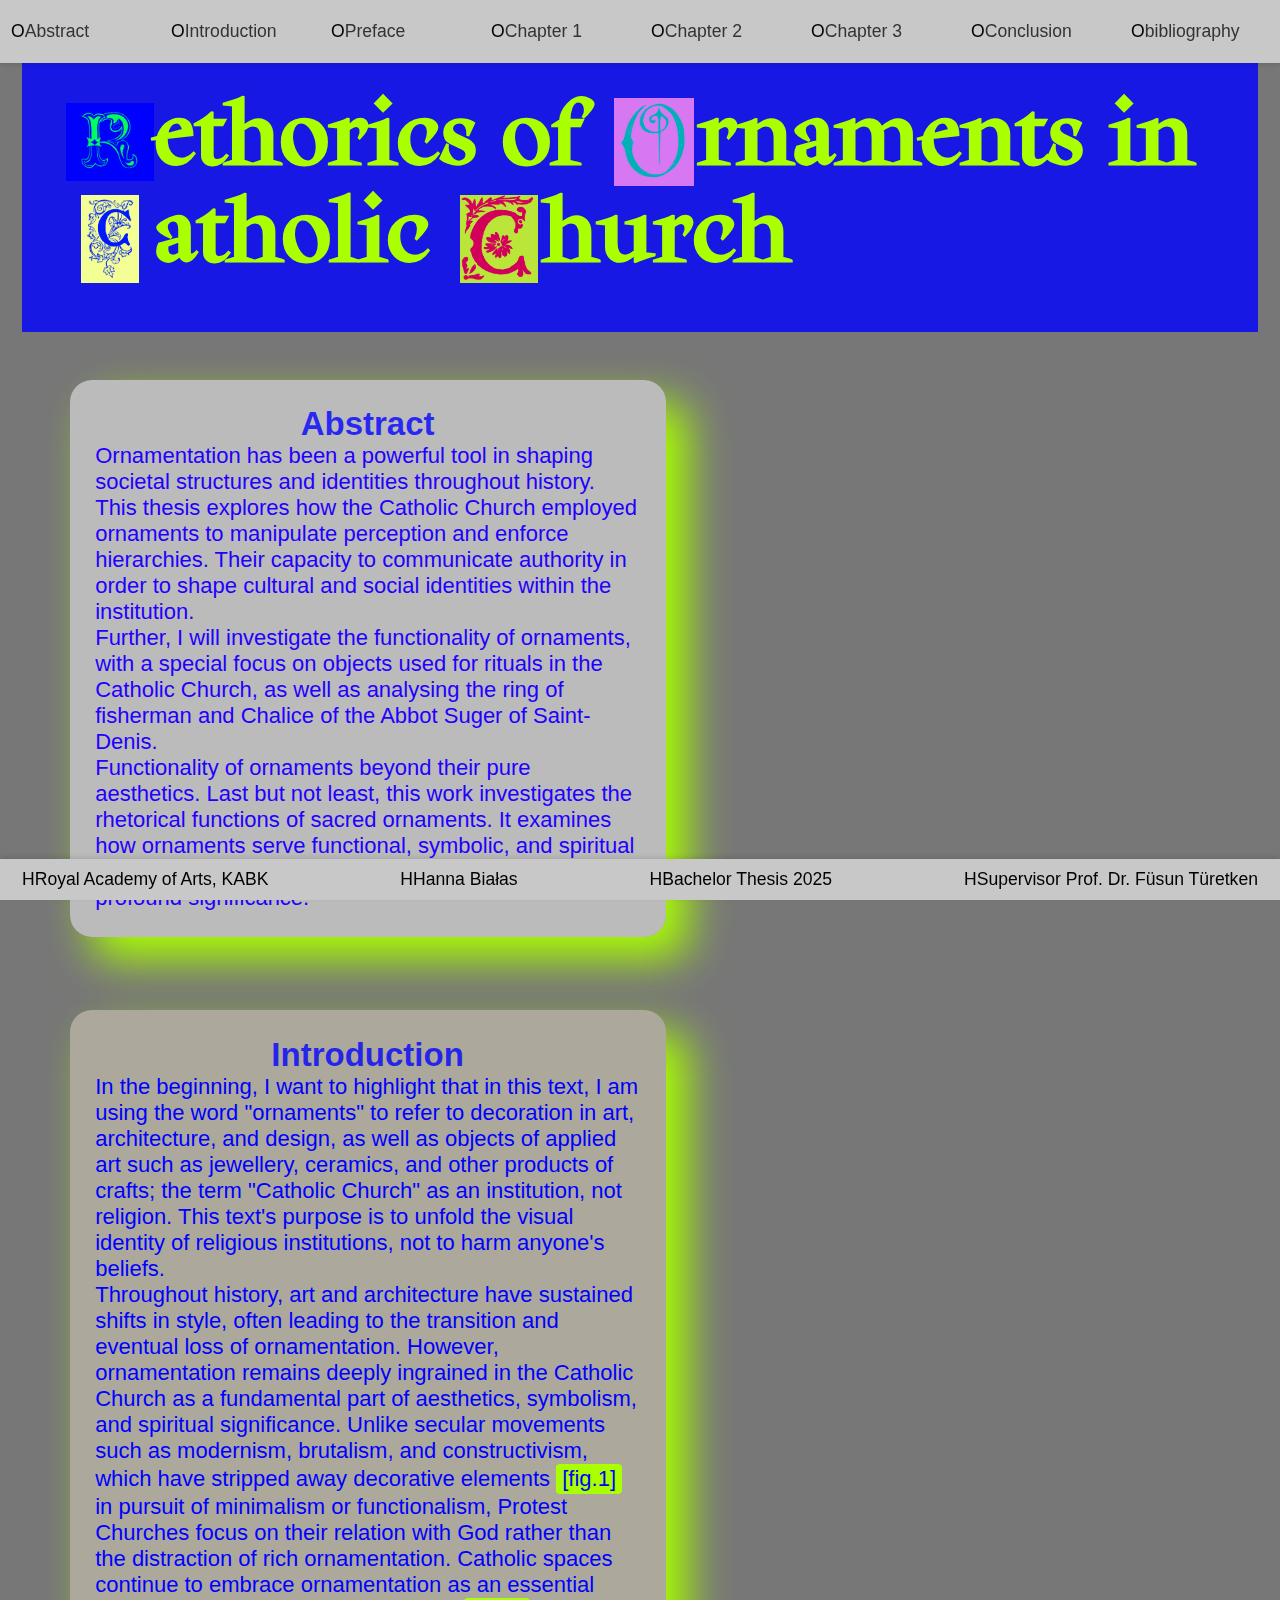
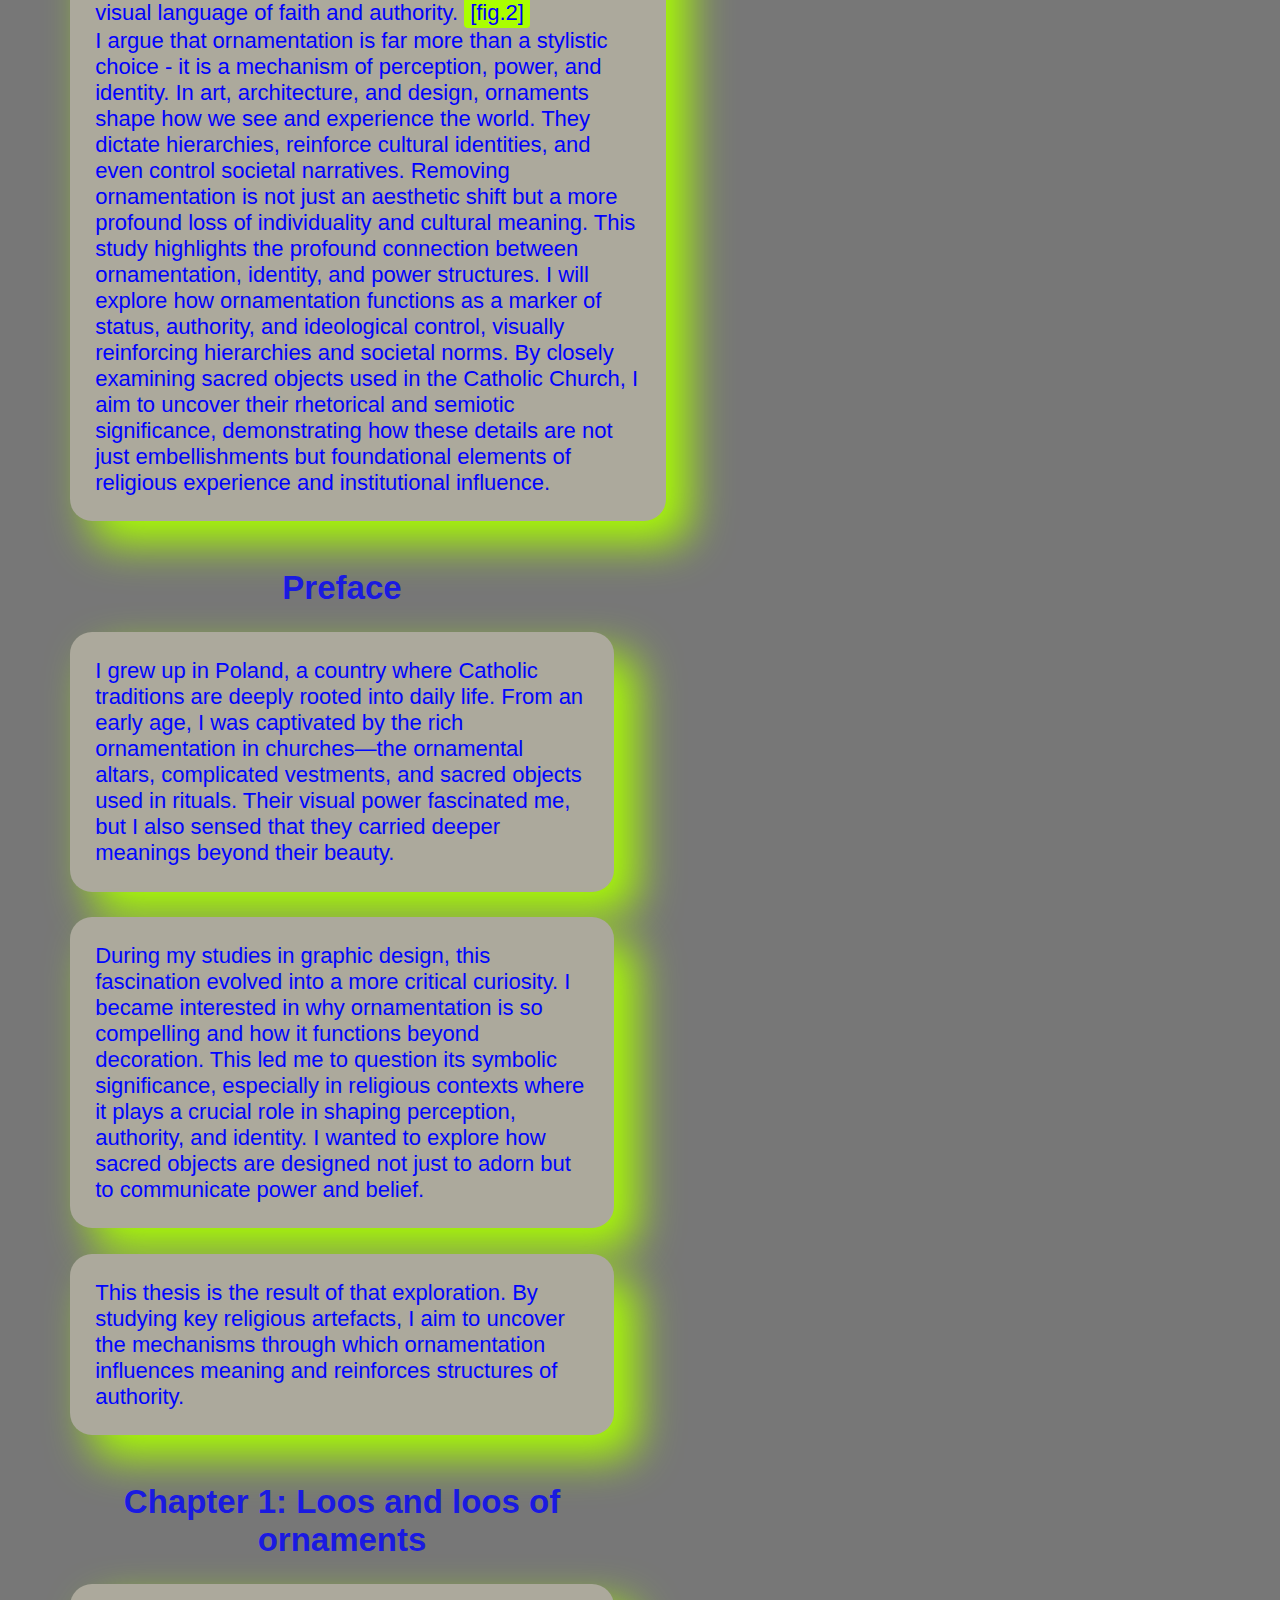
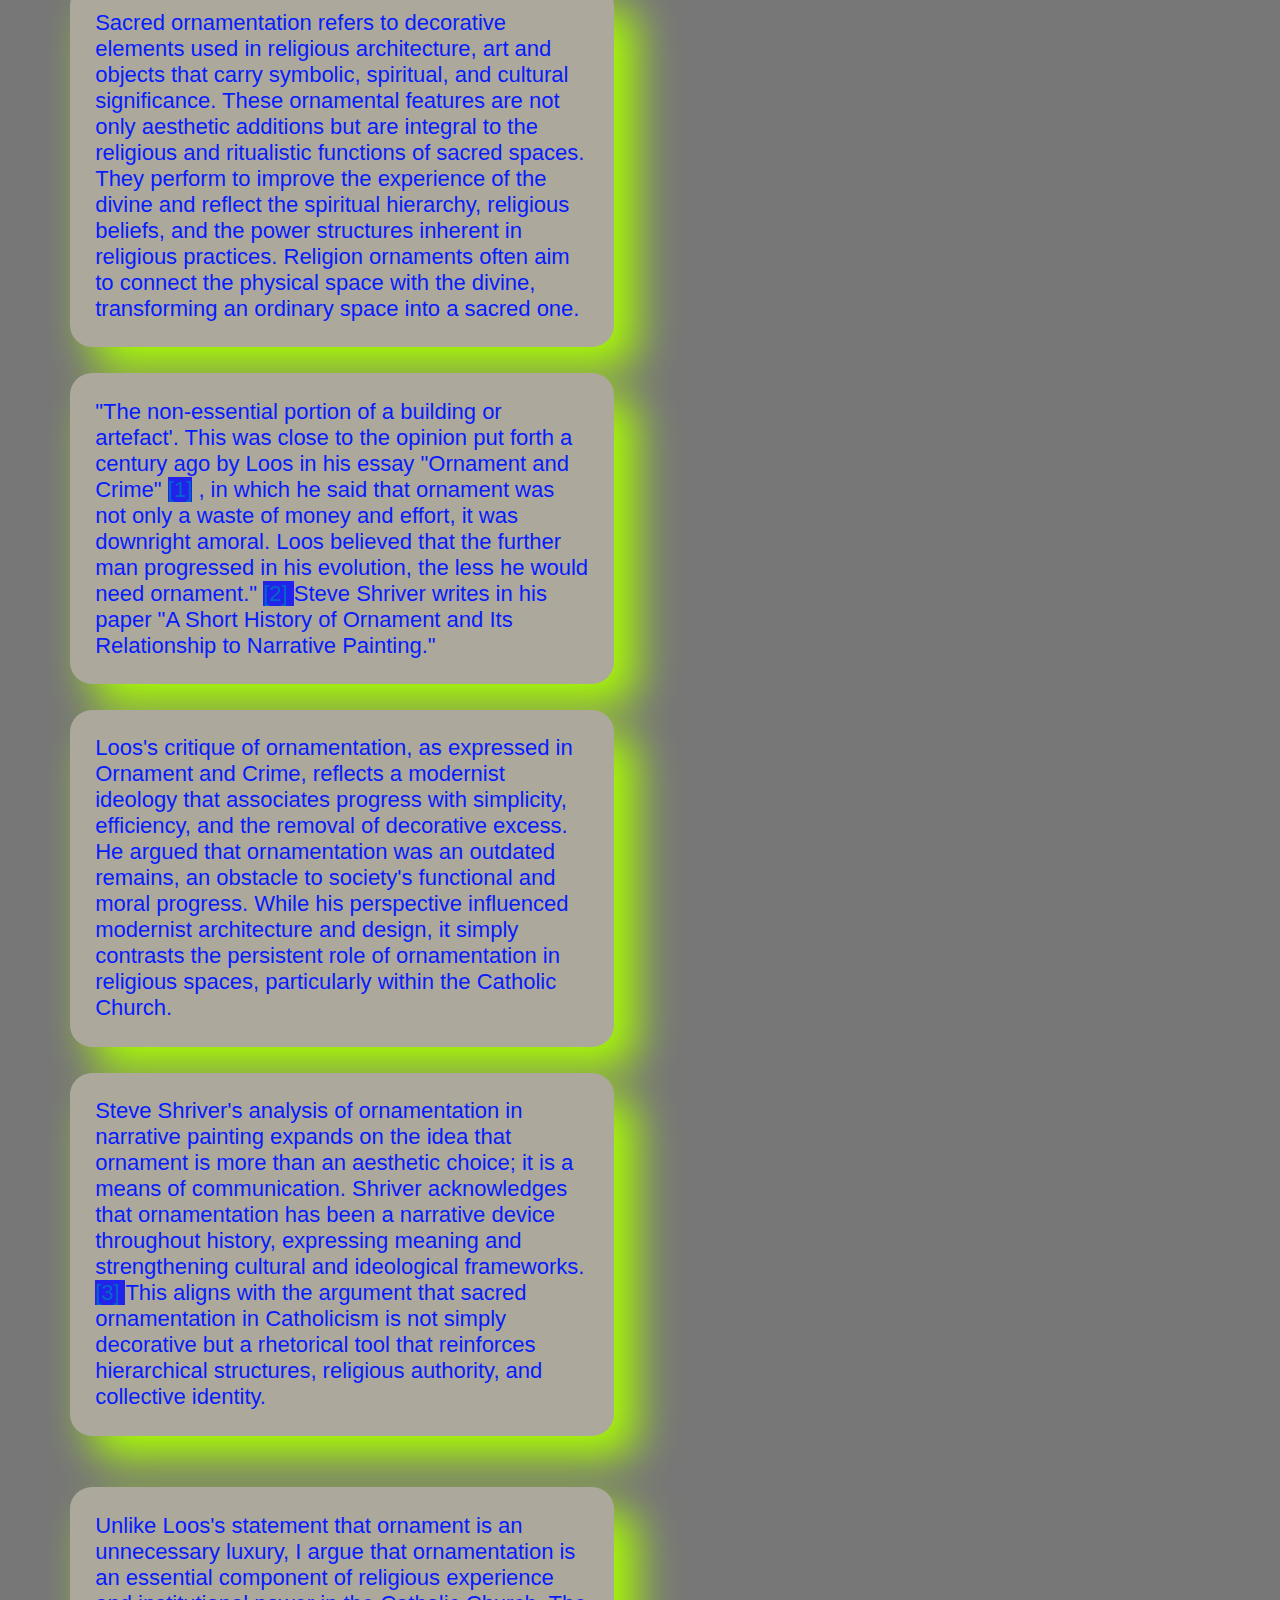
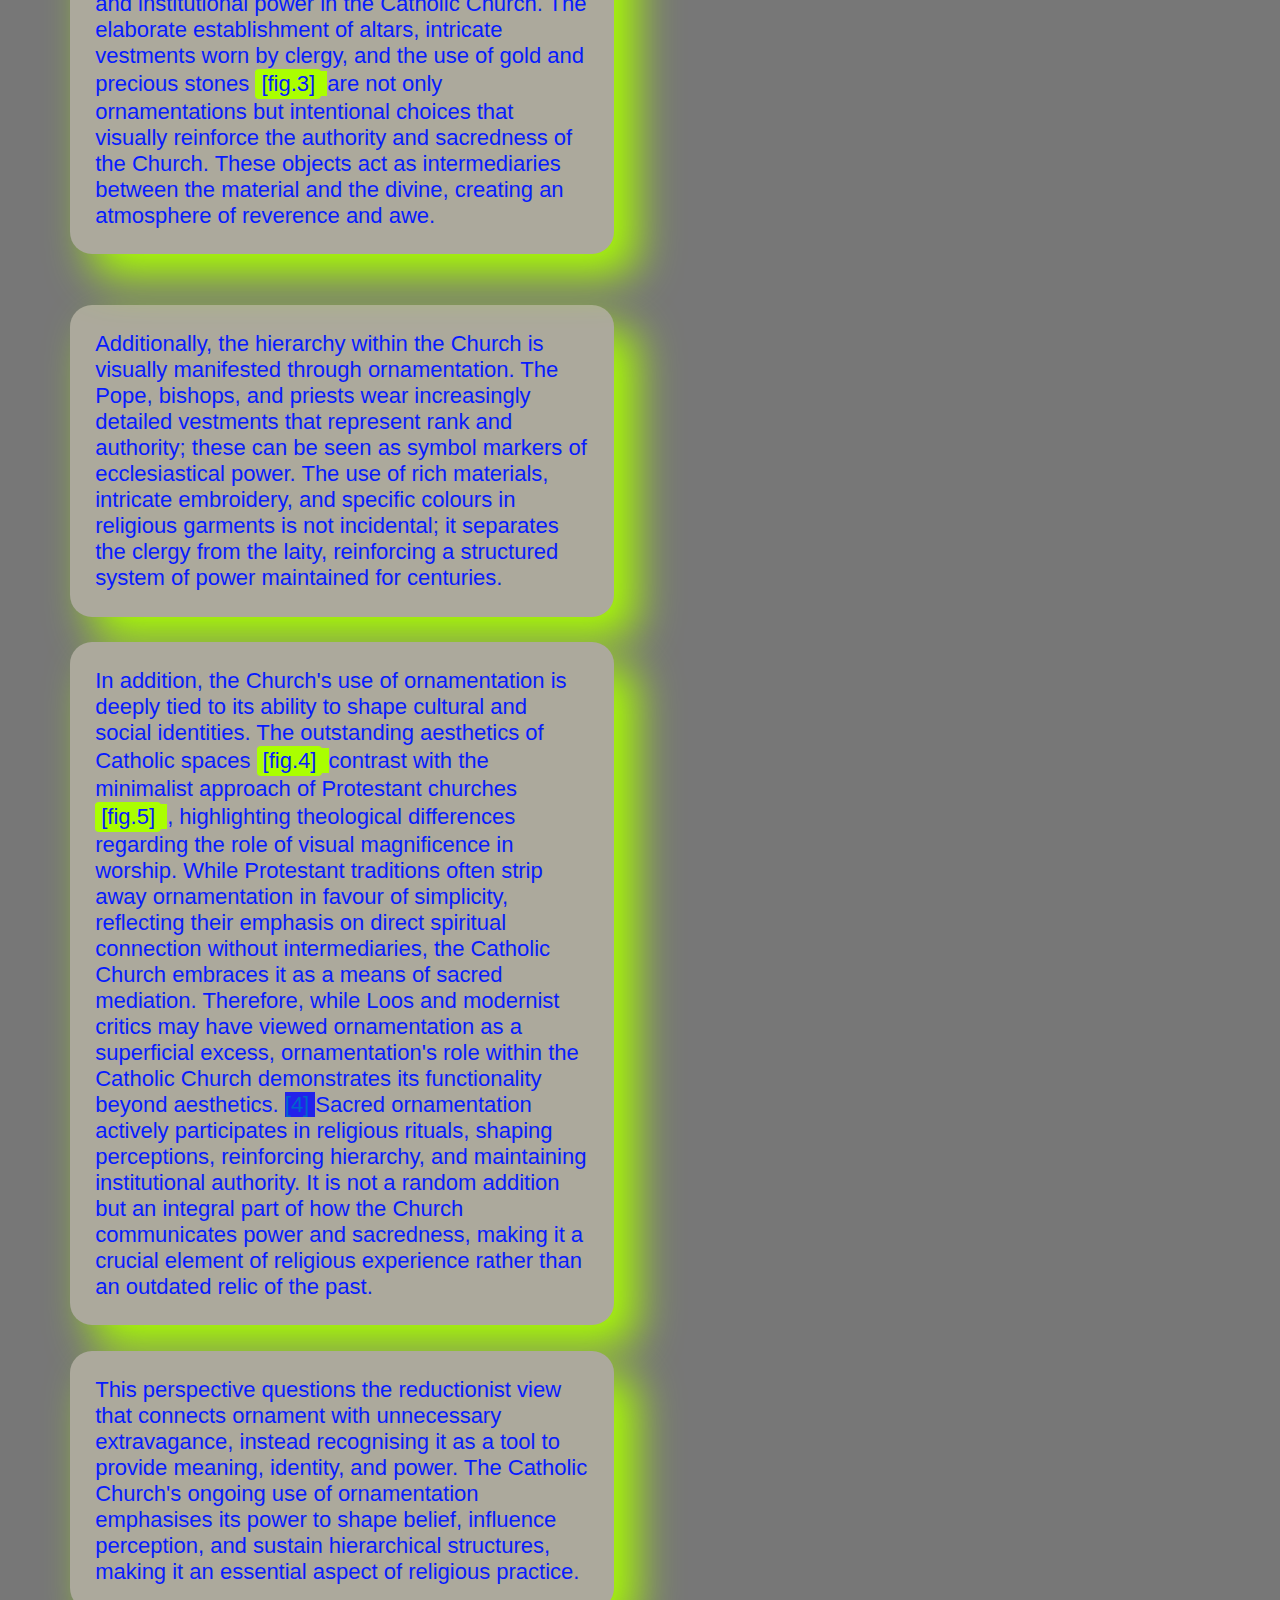
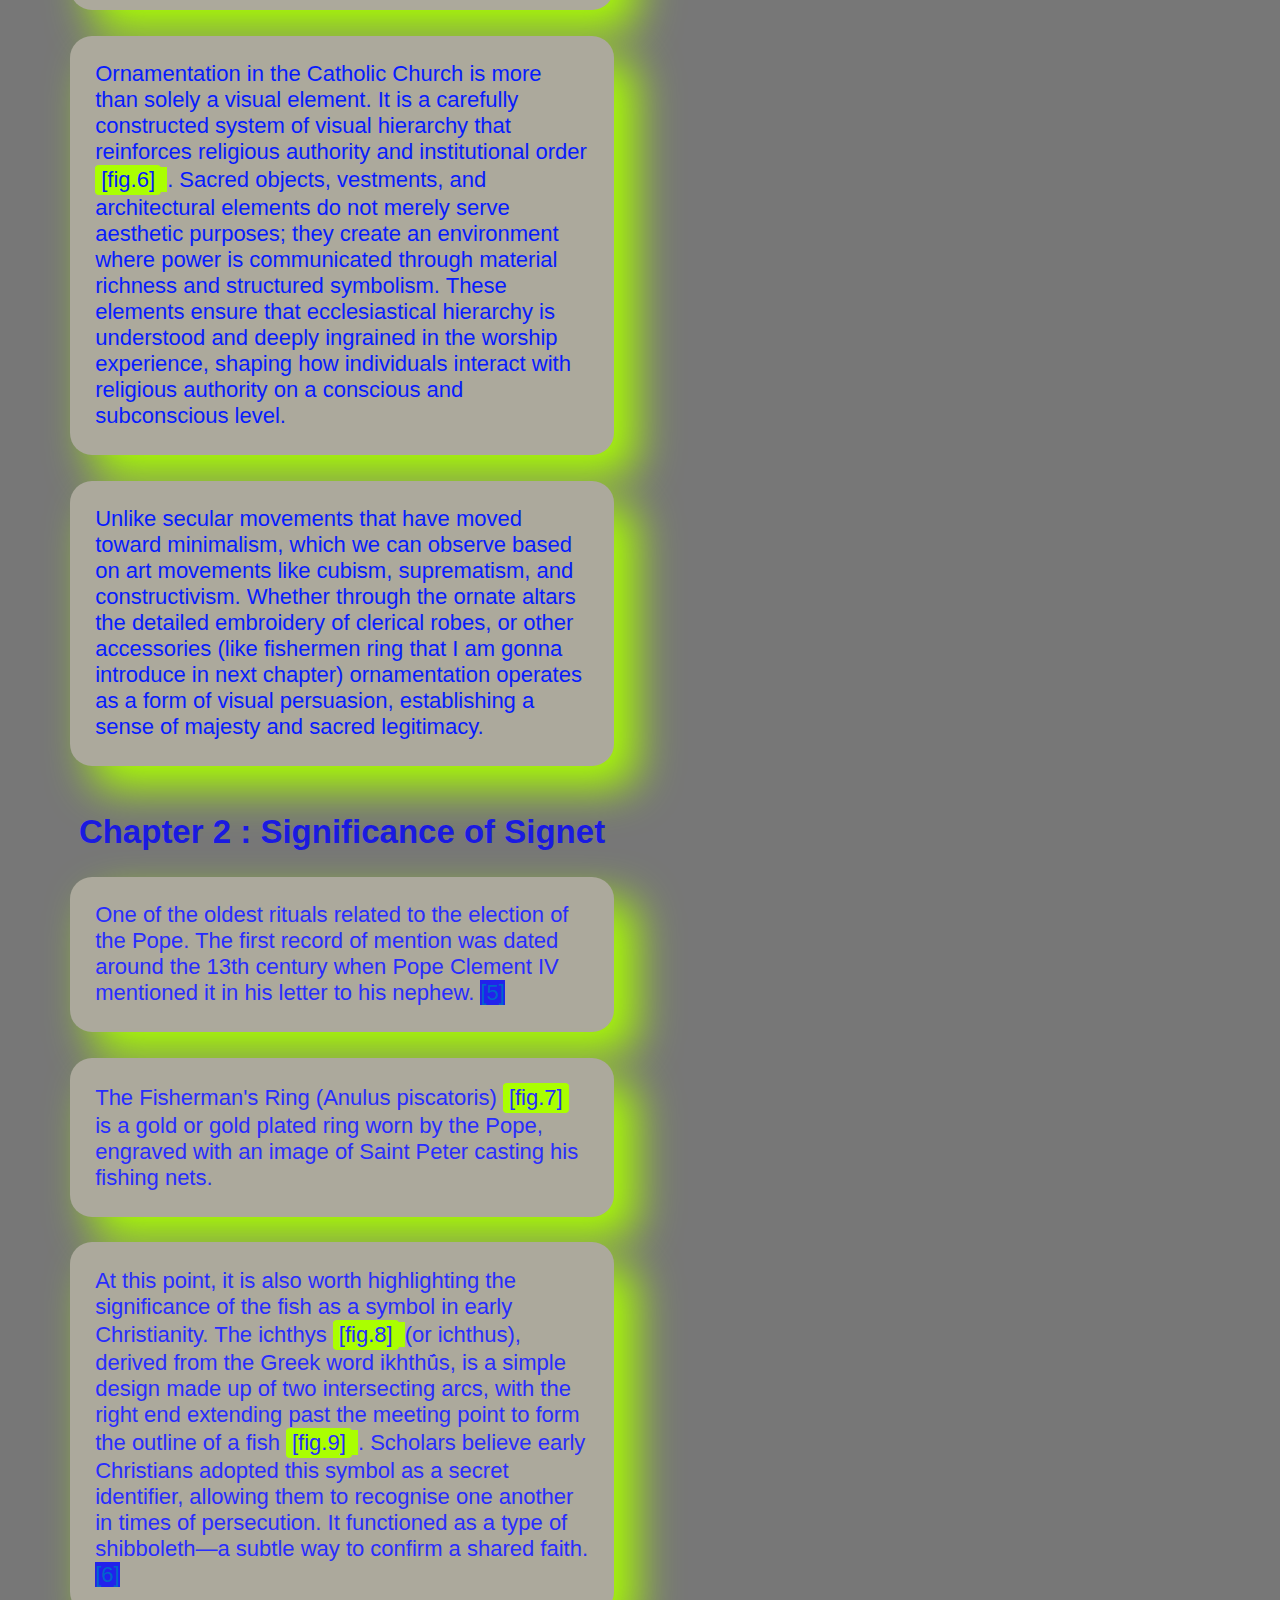
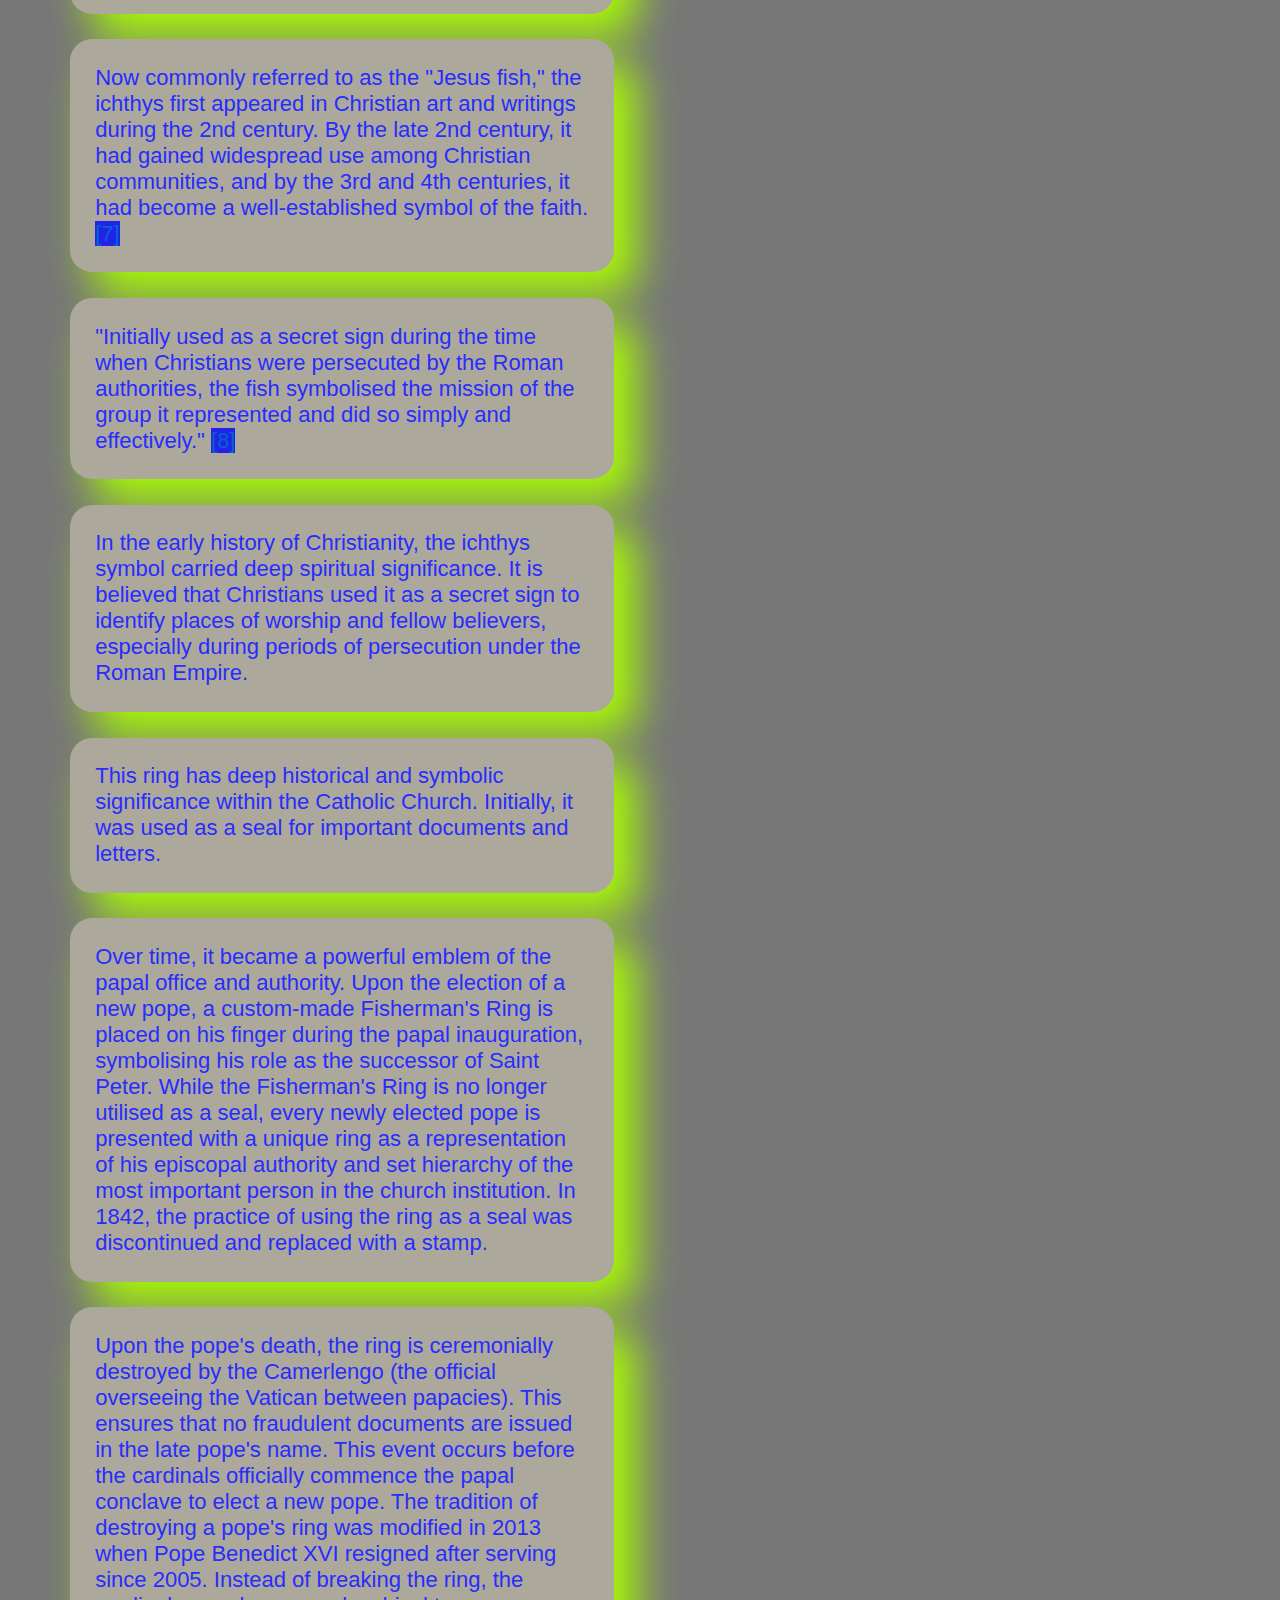
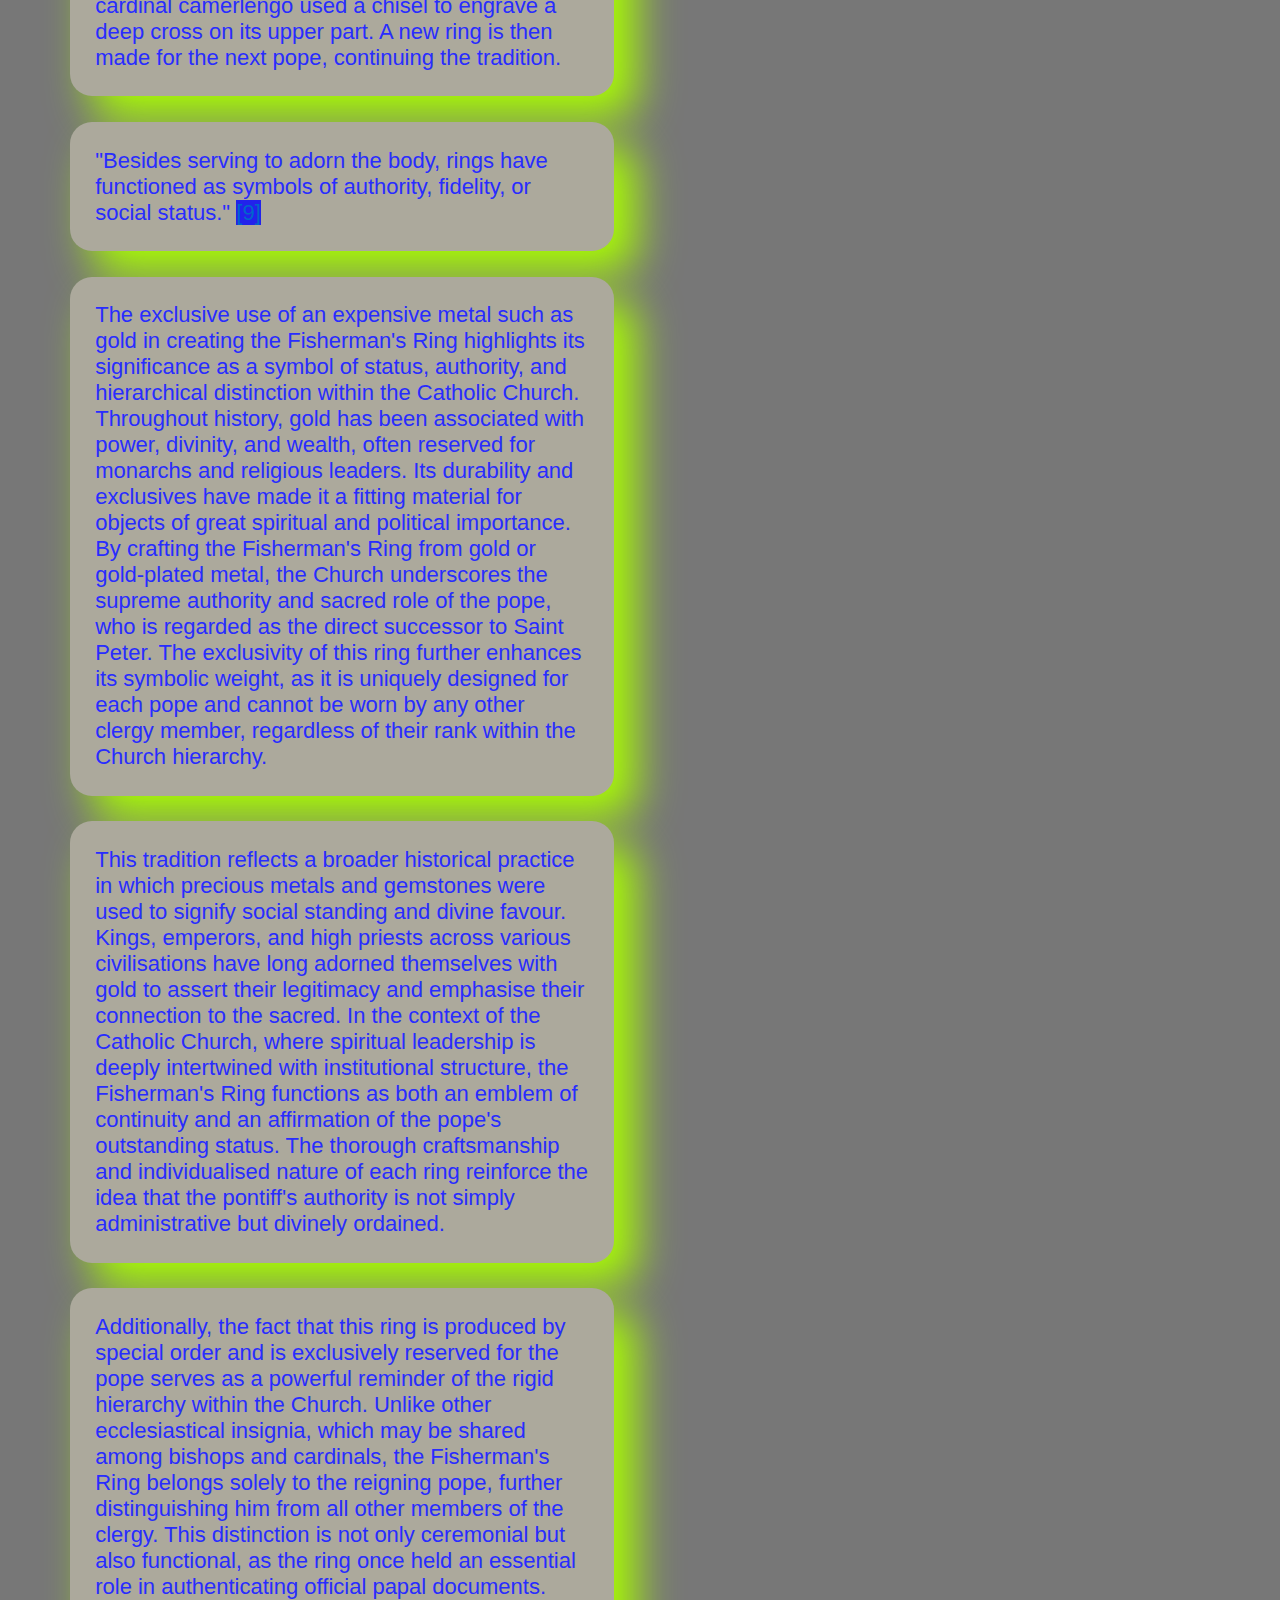
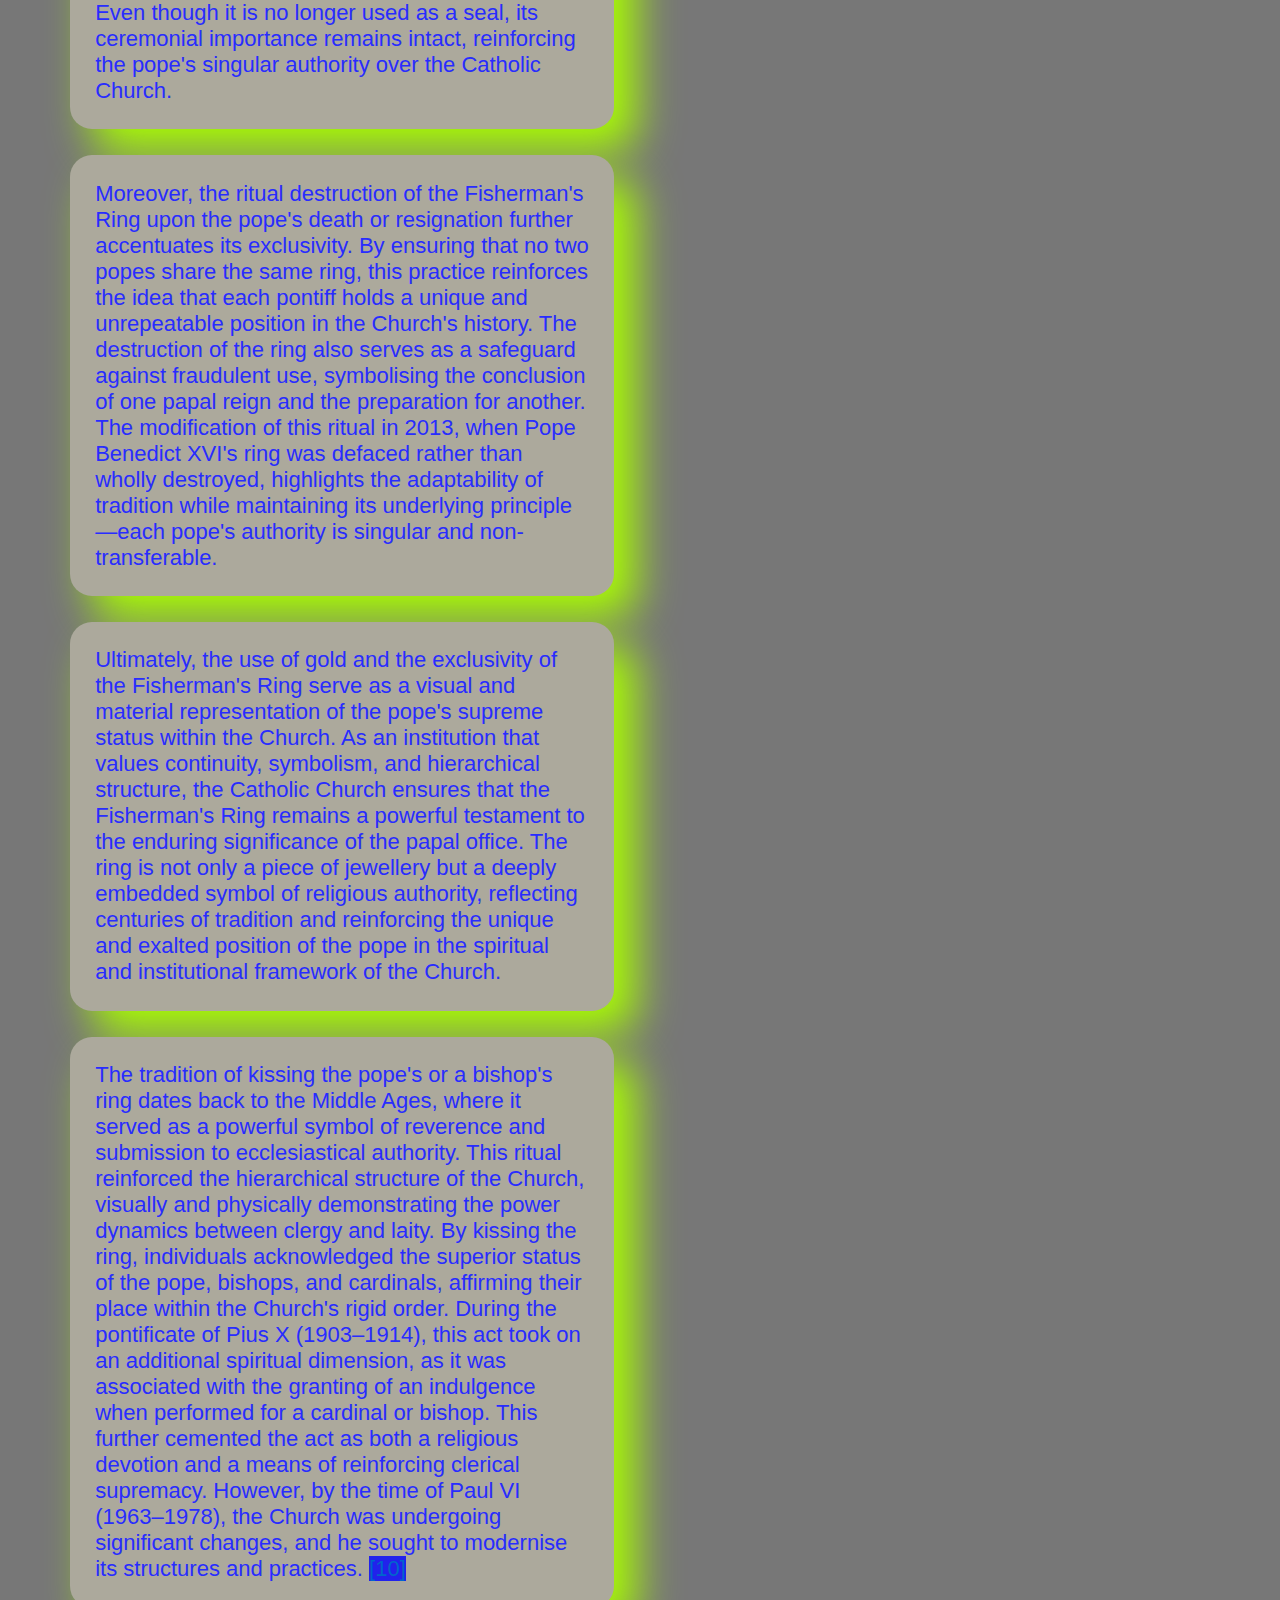
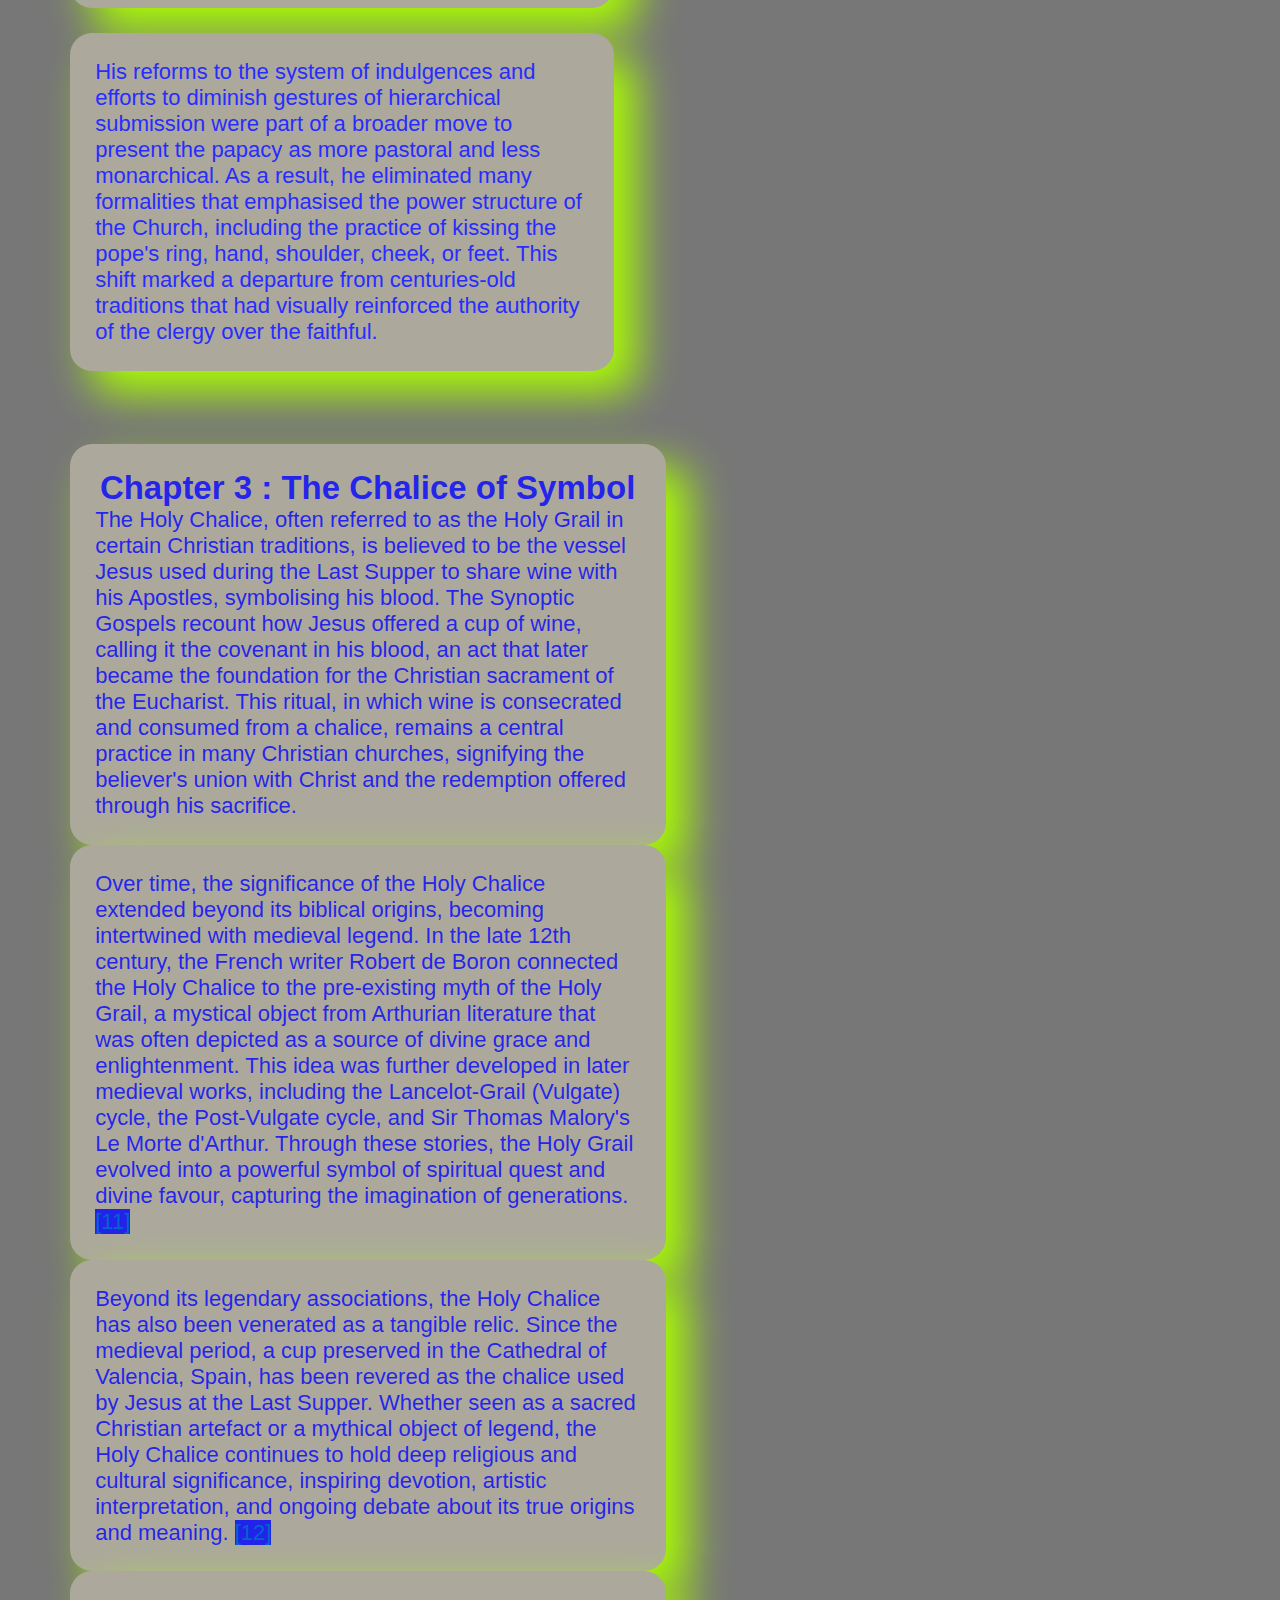
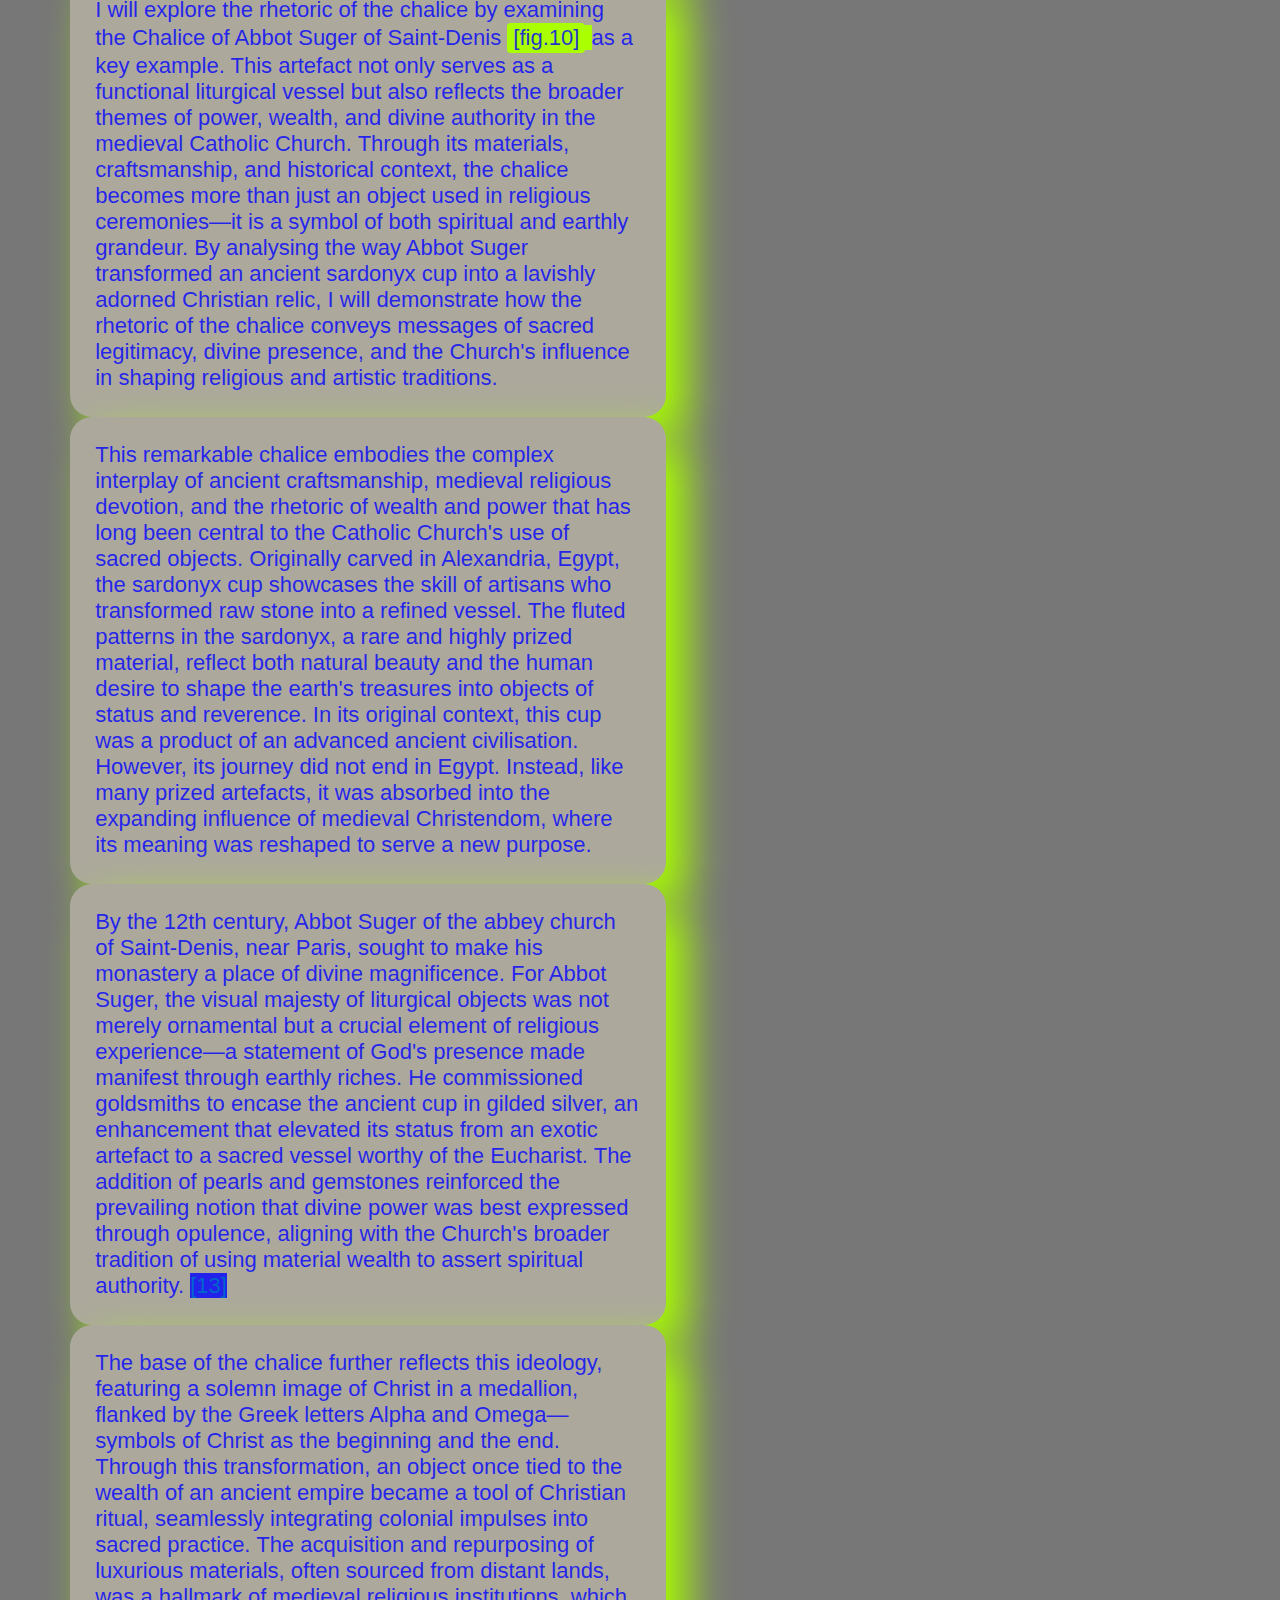
==== index.html @ 48af3ab9 "wtf is it working or no" ====
<!DOCTYPE html>

<html lang="en">

<head>

	<meta charset="utf-8">
	<meta name="viewport" content="width=device-width,initial-scale=1.0">

	<meta name="description" content="Thesis of Hanna Białas about the Rhetorics of Ornamentation in the Catholic Church" />
	<meta name="keywords" content="ornaments, catholic church, rhetoric, symbolism, art, design, history" />
	<meta name="author" content="Hanna Białas" />

	<link rel="apple-touch-icon" sizes="180x180" href="./assets/images/favicon/apple-touch-icon.png">
	<link rel="icon" type="image/png" sizes="32x32" href="./assets/images/favicon/favicon-32x32.png">
	<link rel="icon" type="image/png" sizes="16x16" href="./assets/images/favicon/favicon-16x16.png">
	<link rel="icon" type="image/x-icon" href="./assets/images/favicon/favicon.ico">

	<title>The Rhetorics of Ornamentation</title>


	<link rel="stylesheet" href="./assets/css/normalize.css">
	<link rel="stylesheet" href="./assets/css/style.css?ver=1.0">

	<script type="text/javascript" src="./assets/js/script.js?ver=1.0"></script>

	<link rel="stylesheet" href="https://use.typekit.net/bbq6kgm.css">
</head>

<body>
	<div class="page-wrapper">
		<header class="block-title">
			<h1>
				<span><img src="./assets/images/letter-R.jpg" class="letter-image">ethorics</span> of
				<span><img src="./assets/images/letter-o.jpg" class="letter-image">rnaments</span> in
				<span><img src="./assets/images/letter-c.jpg" class="letter-image">atholic</span> 
				<span><img src="./assets/images/letter-c-2.jpg" class="letter-image">hurch</span>
			</h1>


			<nav>
				<ul>
					<li><a href="#Abstract">Abstract</a></li>
					<li><a href="#Introduction">Introduction</a></li>
					<li><a href="#Preface">Preface</a></li>
					<li><a href="#chapter-1">Chapter 1</a></li>
					<li><a href="#chapter-2">Chapter 2</a></li>
					<li><a href="#chapter-3">Chapter 3</a></li>
					<li><a href="#Conclusion">Conclusion</a></li>
					<li><a href="#bibliography">bibliography</a></li>
				</ul>
			</nav>
		</header>
		<main>
			<section class="blocks">
				<div class="block-1">
					<h2 id="Abstract">
						Abstract
					</h2>

					<p> Ornamentation has been a powerful tool in shaping societal structures and identities throughout
						history. This thesis explores how the Catholic Church employed ornaments to manipulate
						perception and enforce hierarchies. Their capacity to communicate authority in order to shape
						cultural and social identities within the institution.</p>
					<p>Further, I will investigate the functionality of ornaments, with a special focus on objects used
						for rituals in the Catholic Church, as well as analysing the ring of fisherman and Chalice of
						the Abbot Suger of Saint-Denis.</p>
					<p>Functionality of ornaments beyond their pure aesthetics. Last but not least, this work
						investigates the rhetorical functions of sacred ornaments. It examines how ornaments serve
						functional, symbolic, and spiritual purposes, changing ordinary objects into carriers of
						profound significance.</p>
				</div>
			</section>

			<section class="blocks">
				<div class="block-2">
					<h4 id="Introduction"> Introduction</h2>
						<p> In the beginning, I want to highlight that in this text, I am using the word "ornaments" to
							refer to decoration in art, architecture, and design, as well as objects of applied art such
							as jewellery, ceramics, and other products of crafts; the term "Catholic Church" as an
							institution, not religion. This text's purpose is to unfold the visual identity of religious
							institutions, not to harm anyone's beliefs.</p>
						<p class="text-container"> Throughout history, art and architecture have sustained shifts in
							style, often leading to the transition and eventual loss of ornamentation. However,
							ornamentation remains deeply ingrained in the Catholic Church as a fundamental part of
							aesthetics, symbolism, and spiritual significance. Unlike secular movements such as
							modernism, brutalism, and constructivism, which have stripped away decorative elements
							<span class="media-figure">
								<input type="checkbox" id="toggle-1" class="image-toggle">
								<label for="toggle-1" class="marker"> [fig.1]</label>
								<span class="image">
									<img src="./assets/images/fig1copy.jpg">
									<span class="media-figure"> [fig.1] The Museum of Modern Art, Warsaw </span>
								</span>
							</span>
							in pursuit of minimalism or functionalism, Protest Churches focus on their relation with God
							rather than the distraction of rich ornamentation. Catholic spaces continue to embrace
							ornamentation as an essential visual language of faith and authority.
							<span class="media-figure">
								<input type="checkbox" id="toggle-2" class="image-toggle">
								<label for="toggle-2" class="marker"> [fig.2]</label>
								<span class="image">
									<img src="./assets/images/fig2copy.jpg">
									<span class="media-figure"> [fig.2] Church of the Gesù, Rome </span>
								</span>
							</span>
						</p>
						<p> I argue that ornamentation is far more than a stylistic choice - it is a mechanism of
							perception, power, and identity. In art, architecture, and design, ornaments shape how we
							see and experience the world. They dictate hierarchies, reinforce cultural identities, and
							even control societal narratives. Removing ornamentation is not just an aesthetic shift but
							a more profound loss of individuality and cultural meaning. This study highlights the
							profound connection between ornamentation, identity, and power structures. I will explore
							how ornamentation functions as a marker of status, authority, and ideological control,
							visually reinforcing hierarchies and societal norms. By closely examining sacred objects
							used in the Catholic Church, I aim to uncover their rhetorical and semiotic significance,
							demonstrating how these details are not just embellishments but foundational elements of
							religious experience and institutional influence.</p>
				</div>
			</section>

			<section class="blocks">
				<div class="block-3">
					<h2 id="Preface">Preface</h2>

					<p> I grew up in Poland, a country where Catholic traditions are deeply rooted into daily life. From
						an early age, I was captivated by the rich ornamentation in churches—the ornamental altars,
						complicated vestments, and sacred objects used in rituals. Their visual power fascinated me, but
						I also sensed that they carried deeper meanings beyond their beauty.</p>
					<p>During my studies in graphic design, this fascination evolved into a more critical curiosity. I
						became interested in why ornamentation is so compelling and how it functions beyond decoration.
						This led me to question its symbolic significance, especially in religious contexts where it
						plays a crucial role in shaping perception, authority, and identity. I wanted to explore how
						sacred objects are designed not just to adorn but to communicate power and belief.</p>
					<p>This thesis is the result of that exploration. By studying key religious artefacts, I aim to
						uncover the mechanisms through which ornamentation influences meaning and reinforces structures
						of authority.</p>
				</div>
			</section>

			<section class="blocks">
				<div class="block-4">
					<h2 id="chapter-1">Chapter 1: Loos and loos of ornaments</h2>

					<p> Sacred ornamentation refers to decorative elements used in religious architecture, art and
						objects that carry symbolic, spiritual, and cultural significance. These ornamental features are
						not only aesthetic additions but are integral to the religious and ritualistic functions of
						sacred spaces. They perform to improve the experience of the divine and reflect the spiritual
						hierarchy, religious beliefs, and the power structures inherent in religious practices. Religion
						ornaments often aim to connect the physical space with the divine, transforming an ordinary
						space into a sacred one. </p>
					<p> "The non-essential portion of a building or artefact'. This was close to the opinion put forth a
						century ago by Loos in his essay "Ornament and Crime"

						<span class="footnote-wrapper">
							<a href="#footnote-1" class="footnote-ref">[1]</a>
							<span class="footnote-content">
								[1] Loos, Adolf. Ornament and Crime: Selected Essays, 1998.
							</span>
						</span>

						, in which he said that ornament was not only a waste of money and effort, it was downright
						amoral. Loos believed that the further man progressed in his evolution, the less he would need
						ornament."
						<span class="footnote-wrapper">
							<a href="#footnote-1" class="footnote-ref"> [2] </a>
							<span class="footnote-content">
								[2] Levit, Robert. 2014. "Contemporary Ornament: Return of the Symbolic Repressed."
								Utoronto, December.
								https://www.academia.edu/9582191/Contemporary_Ornament_Return_of_the_Symbolic_Repressed.
							</span>
						</span>

						Steve Shriver writes in his paper "A Short History of Ornament and Its Relationship to Narrative
						Painting."
					</p>
					<p> Loos's critique of ornamentation, as expressed in Ornament and Crime, reflects a modernist
						ideology that associates progress with simplicity, efficiency, and the removal of decorative
						excess. He argued that ornamentation was an outdated remains, an obstacle to society's
						functional and moral progress. While his perspective influenced modernist architecture and
						design, it simply contrasts the persistent role of ornamentation in religious spaces,
						particularly within the Catholic Church.</p>
					<p> Steve Shriver's analysis of ornamentation in narrative painting expands on the idea that
						ornament is more than an aesthetic choice; it is a means of communication. Shriver acknowledges
						that ornamentation has been a narrative device throughout history, expressing meaning and
						strengthening cultural and ideological frameworks.


						<span class="footnote-wrapper">
							<a href="#footnote-1" class="footnote-ref">[3]
							</a>
							<span class="footnote-content">
								[3] ibid.
							</span>
						</span>

						This aligns with the argument that sacred ornamentation in Catholicism is not simply decorative
						but a rhetorical tool that reinforces hierarchical structures, religious authority, and
						collective identity.
					</p>
					<p class="text-container"> Unlike Loos's statement that ornament is an unnecessary luxury, I argue
						that ornamentation is an essential component of religious experience and institutional power in
						the Catholic Church. The elaborate establishment of altars, intricate vestments worn by clergy,
						and the use of gold and precious stones
						<span class="media-figure">
							<input type="checkbox" id="toggle-3" class="image-toggle">
							<label for="toggle-3" class="marker"> [fig.3] </label>
							<span class="image">
								<img src="./assets/images/fig3copy.jpg">
								<span class="media-figure"> [fig.3] Altarpiece by Veit Stoss, St. Mary's Basilica,
									Krakow </span>
							</span>
						</span>
						are not only ornamentations but intentional choices that visually reinforce the authority and
						sacredness of the Church. These objects act as intermediaries between the material and the
						divine, creating an atmosphere of reverence and awe.
					</p>
					<p> Additionally, the hierarchy within the Church is visually manifested through ornamentation. The
						Pope, bishops, and priests wear increasingly detailed vestments that represent rank and
						authority; these can be seen as symbol markers of ecclesiastical power. The use of rich
						materials, intricate embroidery, and specific colours in religious garments is not incidental;
						it separates the clergy from the laity, reinforcing a structured system of power maintained for
						centuries. </p>
					<p>In addition, the Church's use of ornamentation is deeply tied to its ability to shape cultural
						and social identities. The outstanding aesthetics of Catholic spaces
						<span class="media-figure">
							<input type="checkbox" id="toggle-4" class="image-toggle">
							<label for="toggle-4" class="marker"> [fig.4] </label>
							<span class="image">
								<img src="./assets/images/fig4copy.jpg">
								<span class="media-figure"> [fig.4] Grundtvig's Church, Copenhagen </span>
							</span>
						</span>
						contrast with the minimalist approach of Protestant churches
						<span class="media-figure">
							<input type="checkbox" id="toggle-5" class="image-toggle">
							<label for="toggle-5" class="marker"> [fig.5]</label>
							<span class="image">
								<img src="./assets/images/fig5copy.jpg">
								<span class="media-figure"> [fig.5] Basilica of Saint Mary Major, Rome </span>
							</span>
						</span>
						, highlighting theological differences regarding the role of visual magnificence in worship.
						While Protestant traditions often strip away ornamentation in favour of simplicity, reflecting
						their emphasis on direct spiritual connection without intermediaries, the Catholic Church
						embraces it as a means of sacred mediation.
						Therefore, while Loos and modernist critics may have viewed ornamentation as a superficial
						excess, ornamentation's role within the Catholic Church demonstrates its functionality beyond
						aesthetics.

						<span class="footnote-wrapper">
							<a href="#footnote-1" class="footnote-ref">[4]
							</a>
							<span class="footnote-content">
								[4] Small, A.M. "Delight, the Function of Ornament," 2009.
								https://repository.tudelft.nl/record/uuid:34038d98-31e8-40b7-afbe-4cf8405000a0. </span>
						</span>

						Sacred ornamentation actively participates in religious rituals, shaping perceptions,
						reinforcing hierarchy, and maintaining institutional authority. It is not a random addition but
						an integral part of how the Church communicates power and sacredness, making it a crucial
						element of religious experience rather than an outdated relic of the past.
					</p>
					<p> This perspective questions the reductionist view that connects ornament with unnecessary
						extravagance, instead recognising it as a tool to provide meaning, identity, and power. The
						Catholic Church's ongoing use of ornamentation emphasises its power to shape belief, influence
						perception, and sustain hierarchical structures, making it an essential aspect of religious
						practice.</p>
					<p> Ornamentation in the Catholic Church is more than solely a visual element. It is a carefully
						constructed system of visual hierarchy that reinforces religious authority and institutional
						order
						<span class="media-figure">
							<input type="checkbox" id="toggle-6" class="image-toggle">
							<label for="toggle-6" class="marker"> [fig.6]</label>
							<span class="image">
								<img src="./assets/images/fig6copy.jpg">
								<span class="media-figure"> [fig.6] The Hierarchu of the Church in a form of a tree,
									hell below </span>
							</span>
						</span>

						. Sacred objects, vestments, and architectural elements do not merely serve aesthetic purposes;
						they create an environment where power is communicated through material richness and structured
						symbolism. These elements ensure that ecclesiastical hierarchy is understood and deeply
						ingrained in the worship experience, shaping how individuals interact with religious authority
						on a conscious and subconscious level.
					</p>
					<p> Unlike secular movements that have moved toward minimalism, which we can observe based on art
						movements like cubism, suprematism, and constructivism. Whether through the ornate altars the
						detailed embroidery of clerical robes, or other accessories (like fishermen ring that I am gonna
						introduce in next chapter) ornamentation operates as a form of visual persuasion, establishing a
						sense of majesty and sacred legitimacy.</p>

				</div>
			</section>

			<section class="blocks">
				<div class="block-5">

					<h2 id="chapter-2">Chapter 2 : Significance of Signet </h2>

					<p> One of the oldest rituals related to the election of the Pope. The first record of mention was
						dated around the 13th century when Pope Clement IV mentioned it in his letter to his nephew.

						<span class="footnote-wrapper">
							<a href="#footnote-1" class="footnote-ref">[5]
							</a>
							<span class="footnote-content">
								[5] Waterton, Edmund. "XI.—On the Annulus Piscatoris, Or Ring Of the Fisherman."
								Archaeologia 40, no. 1 (January 1, 1866): 138–42.
								https://doi.org/10.1017/s0261340900004628.
							</span>
						</span>


					</p>
					<p> The Fisherman's Ring (Anulus piscatoris)
						<span class="media-figure">
							<input type="checkbox" id="toggle-7" class="image-toggle">
							<label for="toggle-7" class="marker"> [fig.7]</label>
							<span class="image">
								<img src="./assets/images/fig7copy.jpg">
								<span class="media-figure"> [fig.7] Ring of The Fisherman of Pius IX </span>
							</span>
						</span>
						is a gold or gold plated ring worn by the Pope, engraved with an image of Saint Peter casting
						his fishing nets.
					</p>
					<p> At this point, it is also worth highlighting the significance of the fish as a symbol in early
						Christianity.
						The ichthys
						<span class="media-figure">
							<input type="checkbox" id="toggle-8" class="image-toggle">
							<label for="toggle-8" class="marker"> [fig.8]</label>
							<span class="image">
								<img src="./assets/images/fig8copy.jpg">
								<span class="media-figure"> [fig.8] An early circular ichthys symbol, created by
									combining the Greek letters ΙΧΘΥΣ, Ephesus. </span>
							</span>
						</span>
						(or ichthus), derived from the Greek word ikhthū́s, is a simple design made up of two
						intersecting arcs, with the right end extending past the meeting point to form the outline of a
						fish
						<span class="media-figure">
							<input type="checkbox" id="toggle-9" class="image-toggle">
							<label for="toggle-9" class="marker"> [fig.9]</label>
							<span class="image">
								<img src="./assets/images/fig9copy.jpg">
								<span class="media-figure"> [fig.9] Ichthys was adopted
									as a Christian symbol. </span>
							</span>
						</span>
						. Scholars believe early Christians adopted this symbol as a secret identifier, allowing them to
						recognise one another in times of persecution. It functioned as a type of shibboleth—a subtle
						way to confirm a shared faith.

						<span class="footnote-wrapper">
							<a href="#footnote-1" class="footnote-ref">[6]</a>
							<span class="footnote-content">
								[6] Wikipedia contributors. "Ichthys - Wikipedia," February 15, 2025.
								https://en.wikipedia.org/wiki/Ichthys.
							</span>
						</span>

					</p>
					<p> Now commonly referred to as the "Jesus fish," the ichthys first appeared in Christian art and
						writings during the 2nd century. By the late 2nd century, it had gained widespread use among
						Christian communities, and by the 3rd and 4th centuries, it had become a well-established symbol
						of the faith.


						<span class="footnote-wrapper">
							<a href="#footnote-1" class="footnote-ref">[7]
							</a>
							<span class="footnote-content">
								[7] Rasimus, Tuomas. "Revisiting the Ichthys: A Suggestion Concerning the Origins of
								Christological Fish Symbolism." Helsinki, December 4, 2024.
								https://www.academia.edu15685631Revisiting_the_Ichthys_A_Suggestion_Concerning_the_Origins_of_Christological_Fish_Symbolism.

							</span>
						</span>

					</p>
					<p>"Initially used as a secret sign during the time when Christians were persecuted by the Roman
						authorities, the fish symbolised the mission of the group it represented and did so simply and
						effectively."

						<span class="footnote-wrapper">
							<a href="#footnote-1" class="footnote-ref">[8]
							</a>
							<span class="footnote-content">
								[8] Jowett, Garth S., and Victoria O'Donnell. Propaganda & Persuasion. SAGE
								Publications, 2014. p. 86
							</span>
						</span>

					</p>
					<p> In the early history of Christianity, the ichthys symbol carried deep spiritual significance. It
						is believed that Christians used it as a secret sign to identify places of worship and fellow
						believers, especially during periods of persecution under the Roman Empire.</p>
					<p> This ring has deep historical and symbolic significance within the Catholic Church. Initially,
						it was used as a seal for important documents and letters.</p>
					<p> Over time, it became a powerful emblem of the papal office and authority. Upon the election of a
						new pope, a custom-made Fisherman's Ring is placed on his finger during the papal inauguration,
						symbolising his role as the successor of Saint Peter. While the Fisherman's Ring is no longer
						utilised as a seal, every newly elected pope is presented with a unique ring as a representation
						of his episcopal authority and set hierarchy of the most important person in the church
						institution. In 1842, the practice of using the ring as a seal was discontinued and replaced
						with a stamp.</p>
					<p> Upon the pope's death, the ring is ceremonially destroyed by the Camerlengo (the official
						overseeing the Vatican between papacies). This ensures that no fraudulent documents are issued
						in the late pope's name. This event occurs before the cardinals officially commence the papal
						conclave to elect a new pope. The tradition of destroying a pope's ring was modified in 2013
						when Pope Benedict XVI resigned after serving since 2005. Instead of breaking the ring, the
						cardinal camerlengo used a chisel to engrave a deep cross on its upper part. A new ring is then
						made for the next pope, continuing the tradition.</p>
					<p> "Besides serving to adorn the body, rings have functioned as symbols of authority, fidelity, or
						social status."

						<span class="footnote-wrapper">
							<a href="#footnote-1" class="footnote-ref">[9]
							</a>
							<span class="footnote-content">
								[9] (Encyclopedia Britannica. "Signet Ring | Jewelry | Britannica," n.d.
								https://www.britannica.com/art/signet-ring.)
							</span>
						</span>
					</p>
					<p> The exclusive use of an expensive metal such as gold in creating the Fisherman's Ring highlights
						its significance as a symbol of status, authority, and hierarchical distinction within the
						Catholic Church. Throughout history, gold has been associated with power, divinity, and wealth,
						often reserved for monarchs and religious leaders. Its durability and exclusives have made it a
						fitting material for objects of great spiritual and political importance. By crafting the
						Fisherman's Ring from gold or gold-plated metal, the Church underscores the supreme authority
						and sacred role of the pope, who is regarded as the direct successor to Saint Peter. The
						exclusivity of this ring further enhances its symbolic weight, as it is uniquely designed for
						each pope and cannot be worn by any other clergy member, regardless of their rank within the
						Church hierarchy.</p>
					<p> This tradition reflects a broader historical practice in which precious metals and gemstones
						were used to signify social standing and divine favour. Kings, emperors, and high priests across
						various civilisations have long adorned themselves with gold to assert their legitimacy and
						emphasise their connection to the sacred. In the context of the Catholic Church, where spiritual
						leadership is deeply intertwined with institutional structure, the Fisherman's Ring functions as
						both an emblem of continuity and an affirmation of the pope's outstanding status. The thorough
						craftsmanship and individualised nature of each ring reinforce the idea that the pontiff's
						authority is not simply administrative but divinely ordained.</p>
					<p> Additionally, the fact that this ring is produced by special order and is exclusively reserved
						for the pope serves as a powerful reminder of the rigid hierarchy within the Church. Unlike
						other ecclesiastical insignia, which may be shared among bishops and cardinals, the Fisherman's
						Ring belongs solely to the reigning pope, further distinguishing him from all other members of
						the clergy. This distinction is not only ceremonial but also functional, as the ring once held
						an essential role in authenticating official papal documents. Even though it is no longer used
						as a seal, its ceremonial importance remains intact, reinforcing the pope's singular authority
						over the Catholic Church.</p>
					<p>Moreover, the ritual destruction of the Fisherman's Ring upon the pope's death or resignation
						further accentuates its exclusivity. By ensuring that no two popes share the same ring, this
						practice reinforces the idea that each pontiff holds a unique and unrepeatable position in the
						Church's history. The destruction of the ring also serves as a safeguard against fraudulent use,
						symbolising the conclusion of one papal reign and the preparation for another. The modification
						of this ritual in 2013, when Pope Benedict XVI's ring was defaced rather than wholly destroyed,
						highlights the adaptability of tradition while maintaining its underlying principle—each pope's
						authority is singular and non-transferable.</p>
					<p> Ultimately, the use of gold and the exclusivity of the Fisherman's Ring serve as a visual and
						material representation of the pope's supreme status within the Church. As an institution that
						values continuity, symbolism, and hierarchical structure, the Catholic Church ensures that the
						Fisherman's Ring remains a powerful testament to the enduring significance of the papal office.
						The ring is not only a piece of jewellery but a deeply embedded symbol of religious authority,
						reflecting centuries of tradition and reinforcing the unique and exalted position of the pope in
						the spiritual and institutional framework of the Church.</p>
					<p> The tradition of kissing the pope's or a bishop's ring dates back to the Middle Ages, where it
						served as a powerful symbol of reverence and submission to ecclesiastical authority. This ritual
						reinforced the hierarchical structure of the Church, visually and physically demonstrating the
						power dynamics between clergy and laity. By kissing the ring, individuals acknowledged the
						superior status of the pope, bishops, and cardinals, affirming their place within the Church's
						rigid order. During the pontificate of Pius X (1903–1914), this act took on an additional
						spiritual dimension, as it was associated with the granting of an indulgence when performed for
						a cardinal or bishop. This further cemented the act as both a religious devotion and a means of
						reinforcing clerical supremacy. However, by the time of Paul VI (1963–1978), the Church was
						undergoing significant changes, and he sought to modernise its structures and practices.



						<span class="footnote-wrapper">
							<a href="#footnote-1" class="footnote-ref">[10]
							</a>
							<span class="footnote-content">
								[10] ibid.
							</span>
						</span>



					</p>
					<p> His reforms to the system of indulgences and efforts to diminish gestures of hierarchical
						submission were part of a broader move to present the papacy as more pastoral and less
						monarchical. As a result, he eliminated many formalities that emphasised the power structure of
						the Church, including the practice of kissing the pope's ring, hand, shoulder, cheek, or feet.
						This shift marked a departure from centuries-old traditions that had visually reinforced the
						authority of the clergy over the faithful. </p>
				</div>
			</section>
			<section class="blocks">
				<div class="block-6">
					<div>
						<h2 id="chapter-3">Chapter 3 : The Chalice of Symbol</h2>
						<p> The Holy Chalice, often referred to as the Holy Grail in certain Christian traditions, is
							believed to be the vessel Jesus used during the Last Supper to share wine with his Apostles,
							symbolising his blood. The Synoptic Gospels recount how Jesus offered a cup of wine, calling
							it the covenant in his blood, an act that later became the foundation for the Christian
							sacrament of the Eucharist. This ritual, in which wine is consecrated and consumed from a
							chalice, remains a central practice in many Christian churches, signifying the believer's
							union with Christ and the redemption offered through his sacrifice. </p>
					</div>
					<p> Over time, the significance of the Holy Chalice extended beyond its biblical origins, becoming
						intertwined with medieval legend. In the late 12th century, the French writer Robert de Boron
						connected the Holy Chalice to the pre-existing myth of the Holy Grail, a mystical object from
						Arthurian literature that was often depicted as a source of divine grace and enlightenment. This
						idea was further developed in later medieval works, including the Lancelot-Grail (Vulgate)
						cycle, the Post-Vulgate cycle, and Sir Thomas Malory's Le Morte d'Arthur. Through these stories,
						the Holy Grail evolved into a powerful symbol of spiritual quest and divine favour, capturing
						the imagination of generations.


						<span class="footnote-wrapper">
							<a href="#footnote-1" class="footnote-ref">[11]
							</a>
							<span class="footnote-content">
								[11] Wikipedia contributors. "Ichthys - Wikipedia," February 15, 2025.
								https://en.wikipedia.org/wiki/Ichthys.
							</span>
						</span>

					</p>
					<p> Beyond its legendary associations, the Holy Chalice has also been venerated as a tangible relic.
						Since the medieval period, a cup preserved in the Cathedral of Valencia, Spain, has been revered
						as the chalice used by Jesus at the Last Supper. Whether seen as a sacred Christian artefact or
						a mythical object of legend, the Holy Chalice continues to hold deep religious and cultural
						significance, inspiring devotion, artistic interpretation, and ongoing debate about its true
						origins and meaning.


						<span class="footnote-wrapper">
							<a href="#footnote-1" class="footnote-ref">[12]
							</a>
							<span class="footnote-content">
								[12] Encyclopedia Britannica. "10 Iconic Churches in Spain," n.d.
								https://www.britannica.com/list/10-iconic-churches-in-spain.
							</span>
						</span>

					</p>
					<p> I will explore the rhetoric of the chalice by examining the Chalice of Abbot Suger of
						Saint-Denis
						<span class="media-figure">
							<input type="checkbox" id="toggle-10" class="image-toggle">
							<label for="toggle-10" class="marker"> [fig.10]</label>
							<span class="image">
								<img src="./assets/images/fig10copy.jpg">
								<span class="media-figure"> [fig.10] Chalice of the Abbot Suger of Saint-Denis,
									2nd/1st century B.C. (cup); 1137-1140 (mounting) </span>
							</span>
						</span>
						as a key example. This artefact not only serves as a functional liturgical vessel but also
						reflects the broader themes of power, wealth, and divine authority in the medieval Catholic
						Church. Through its materials, craftsmanship, and historical context, the chalice becomes more
						than just an object used in religious ceremonies—it is a symbol of both spiritual and earthly
						grandeur. By analysing the way Abbot Suger transformed an ancient sardonyx cup into a lavishly
						adorned Christian relic, I will demonstrate how the rhetoric of the chalice conveys messages of
						sacred legitimacy, divine presence, and the Church's influence in shaping religious and artistic
						traditions.
					</p>
					<p> This remarkable chalice embodies the complex interplay of ancient craftsmanship, medieval
						religious devotion, and the rhetoric of wealth and power that has long been central to the
						Catholic Church's use of sacred objects. Originally carved in Alexandria, Egypt, the sardonyx
						cup showcases the skill of artisans who transformed raw stone into a refined vessel. The fluted
						patterns in the sardonyx, a rare and highly prized material, reflect both natural beauty and the
						human desire to shape the earth's treasures into objects of status and reverence. In its
						original context, this cup was a product of an advanced ancient civilisation. However, its
						journey did not end in Egypt.
						Instead, like many prized artefacts, it was absorbed into the expanding influence of medieval
						Christendom, where its meaning was reshaped to serve a new purpose. </p>
					<p> By the 12th century, Abbot Suger of the abbey church of Saint-Denis, near Paris, sought to make
						his monastery a place of divine magnificence. For Abbot Suger, the visual majesty of liturgical
						objects was not merely ornamental but a crucial element of religious experience—a statement of
						God's presence made manifest through earthly riches. He commissioned goldsmiths to encase the
						ancient cup in gilded silver, an enhancement that elevated its status from an exotic artefact to
						a sacred vessel worthy of the Eucharist. The addition of pearls and gemstones reinforced the
						prevailing notion that divine power was best expressed through opulence, aligning with the
						Church's broader tradition of using material wealth to assert spiritual authority.

						<span class="footnote-wrapper">
							<a href="#footnote-1" class="footnote-ref">[13]
							</a>
							<span class="footnote-content">
								[13] Obelisk Art History. "Chalice of the Abbot Suger of Saint-Denis," n.d.
								https://www.arthistoryproject.com/timeline/middle-ages/gothic-art/chalice-of-the-abbot-suger-of-saint-denis/.
							</span>
						</span>

					</p>
					<p>The base of the chalice further reflects this ideology, featuring a solemn image of Christ in a
						medallion, flanked by the Greek letters Alpha and Omega—symbols of Christ as the beginning and
						the end. Through this transformation, an object once tied to the wealth of an ancient empire
						became a tool of Christian ritual, seamlessly integrating colonial impulses into sacred
						practice. The acquisition and repurposing of luxurious materials, often sourced from distant
						lands, was a hallmark of medieval religious institutions, which framed their appropriation of
						global wealth as part of a divine mission. In this way, the chalice is more than a vessel for
						sacramental wine; it is an artefact of power, a product of cultural absorption, and a reflection
						of how material grandeur has long been interwoven with religious authority in the Catholic
						Church. </p>
				</div>
			</section>

			<section class="blocks">
				<div class="block-7">
					<h2 id="Conclusion">Conclusion</h2>
					<p> Throughout this thesis, I have explored the rhetoric of ornamentation in the Catholic Church,
						focusing on how sacred objects function beyond their aesthetic appeal. By analysing artefacts
						such as the Chalice of Abbot Suger of Saint-Denis and the Fisherman's Ring, I have demonstrated
						that ornamentation is not merely decorative but serves as a powerful tool for reinforcing
						religious authority, shaping identity, and communicating institutional power. These objects,
						through their material richness and intricate craftsmanship, act as visual and symbolic markers
						of hierarchy, divine presence, and theological significance.</p>
					<p> The study of ornamentation within religious contexts reveals a broader understanding of how
						visual language influences human perception and societal structures. The Catholic Church has
						long utilised ornamentation to create an atmosphere of reverence, establish distinctions between
						clergy and laity, and reinforce its institutional legitimacy. Unlike secular artistic movements
						that have moved toward minimalism, the Church continues to keep traditions and embrace ornament
						as a means of sacred communication, proving its enduring significance in religious practice.
					</p>
					<p> Moreover, this research highlights the intersection of material culture, theology, and power.
						The use of gold, gemstones, and elaborate design in sacred objects is not incidental—it reflects
						a carefully constructed system of visual persuasion. These objects command attention, evoke awe,
						and establish a substantial connection between the material and the divine. Their continued
						presence in religious rituals underscores the lasting impact of ornamentation on faith and
						authority. </p>
					<p> Ultimately, ornamentation in the Catholic Church is far more than an embellishment—it is a
						mechanism that shapes belief, reinforces hierarchy, and sustains cultural traditions. By
						examining these sacred objects, we gain insight into the ways in which visual elements
						contribute to religious experience and institutional influence. </p>
				</div>
			</section>


			<section class="blocks">
				<div class="block-8">
					<h2 id="bibliography">Bibliography</h2>
					<p> [1] Loos, Adolf. Ornament and Crime: Selected Essays, 1998. <a class="bibliography-link"
							href="https://www.academia.edu/33248969/Ornament_and_Crime_Selected_Essays" target="_blank">h</a>
					</p>

					<p> [2] Levit, Robert. 2014. "Contemporary Ornament: Return of the Symbolic Repressed." Utoronto,
						December. <a class="bibliography-link"
							href="https://www.academia.edu/9582191/Contemporary_Ornament_Return_of_the_Symbolic_Repressed" target="_blank">h</a>
					</p>

					<p> [3] ibid. </p>

					<p> [4] Small, A.M. "Delight, the Function of Ornament," 2009. <a class="bibliography-link"
							href="https://repository.tudelft.nl/record/uuid:34038d98-31e8-40b7-afbe-4cf8405000a0." target="_blank">h</a>
					</p>

					<p> [5] Waterton, Edmund. "XI.—On the Annulus Piscatoris, Or Ring Of the Fisherman." Archaeologia
						40, no. 1
						(January 1, 1866): 138–42. <a class="bibliography-link"
							href="https://doi.org/10.1017/s0261340900004628" target="_blank">h</a> </p>

					<p> [6] Wikipedia contributors. "Ichthys - Wikipedia," February 15, 2025. <a
							class="bibliography-link" href="https://en.wikipedia.org/wiki/Ichthys" target="_blank">h</a> </p>

					<p> [7] Rasimus, Tuomas. "Revisiting the Ichthys: A Suggestion Concerning the Origins of
						Christological Fish
						Symbolism." Helsinki, December 4, 2024. <a class="bibliography-link"
							href="https://www.academia.edu15685631Revisiting_the_Ichthys_A_Suggestion_Concerning_the_Origins_of_Christological_Fish_Symbolism" target="_blank">h</a>
					</p>

					<p> [8] Jowett, Garth S., and Victoria O'Donnell. Propaganda & Persuasion. SAGE Publications, 2014.
						p. 86 </p>

					<p> [9] Encyclopedia Britannica. "Signet Ring | Jewelry | Britannica," n.d. <a
							class="bibliography-link" href="https://www.britannica.com/art/signet-ring" target="_blank">h</a></p>

					<p> [10] ibid. </p>

					<p> [11] Wikipedia contributors. "Ichthys - Wikipedia," February 15, 2025. <a
							class="bibliography-link" href="https://en.wikipedia.org/wiki/Ichthys" target="_blank">h</a> </p>

					<p> [12] Encyclopedia Britannica. "10 Iconic Churches in Spain," n.d. <a class="bibliography-link"
							href="https://www.britannica.com/list/10-iconic-churches-in-spain" target="_blank">h</a>
					</p>

					<p> [13] Obelisk Art History. "Chalice of the Abbot Suger of Saint-Denis," n.d. <a
							class="bibliography-link"
							href="https://www.arthistoryproject.com/timeline/middle-ages/gothic-art/chalice-of-the-abbot-suger-of-saint-denis/" target="_blank">h</a>
					</p>
				</div>
			</section>

		
		
		
		</main>

		<footer>
			<ul>
				<li><span>Royal Academy of Arts, KABK</span></li>
				<li><span>Hanna Białas</span></li>
				<li><span>Bachelor Thesis 2025</span></li>
				<li><span>Supervisor Prof. Dr. Füsun Türetken</span></li>
			</ul>
		</footer>
	</div>
</body>

</html>
---- assets/css/style.css ----
/* @charset "UTF-8"; */

* {
  margin: 0;
  padding: 0;
  box-sizing: border-box;
}

/* @FONT FACE (enable the use of 'custom fonts' inside your document) */

/* 
  You can use 'fontsquirrel' (https://www.fontsquirrel.com) 
  or 'transfonter' (https://transfonter.org)
  to generate your own font for the web from .ttf or .oft files 
*/

@font-face {
    font-family: 'Equateur';
    src: url('/assets/fonts/Equateur-Regular.woff2');
    font-weight: normal;
    font-style: normal;
    font-display: block;
}


/* VARIABLES */

:root {
  /* Color values */
  --color-background: rgb(119, 119, 119);
  --color-text: rgba(0,0,0,1);
  --color-text-link: rgba(0,0,255,0.8);
  --color-text-link-hover: rgba(0,0,255,0.4);
  --neon-green: rgb(170, 255, 0);
  /* Font values */
  --font-text: 'Your Font Name', 'Helvetica', 'Arial', sans-serif;
  --font-size: 24px;
  /* Margin value */
  --margin: 1rem;
}



/* GENERAL STYLES */

html {
  font: var(--font-size) var(--font-family);
  color: var(--color-text);
  background-color: var(--color-background);
}

body {
  position:relative;
  background-color: var(--color-background);
  font: var(--font-size) var(--font-family);
  color: var(--color-text);
  width:100%;
  height:auto;
  overflow-y:auto;
 
  font-family: serif;
  background-color:rgb(119, 119, 119);
}


h2 {
  text-align: center;
  color: rgba(0,0,255,0.8) ;
  
}



h3{
  text-align: center ;
  color: rgba(0,0,255,0.8) ;
}




h4 {
  text-align: center;
  color: rgba(0,0,255,0.8) ;
  font-size: 1.5rem;
}



ol, ul{
  list-style-position: inside;
}
li{
  font-family: "scotch-display-dingbats", sans-serif;
  font-weight: 400;
  font-style: normal;
  list-style-type: "O";
  
  
}
li * {
  font-family: sans-serif;
  
}


/* page structure */

div.page-wrapper {
  padding: var(--margin);
  padding-block: 50px;
}

@media (max-width: 960px) {
  div.page-wrapper {
    padding: var(--margin);
    padding-top: 80px;
  }
}


/* content */

main{
 
}

summary{
  
}


.media-figure {
  background-color: var(--neon-green);
  display: inline;
}
.media-figure .image {
  position: absolute;
  right: 2rem;
  translate: 0 -50%;
  width: max(50% - 16rem, 50% - 16vw);
  display: none;
}
.media-figure:has(.marker:hover) .image,
.media-figure:has(.marker:active) .image {
  /* width: calc(50% - 16rem); */
  display: block;
}
.media-figure .image img {
  max-width: 100%;
  width: 100%;
  height: auto;
  display: block;
}
.media-figure .image span {
  padding-block: .5rem;
  display: block;
}






/* New CSS just for footnotes */
.footnote-wrapper {
  position: relative;
  display: inline;
}

.footnote-ref {
  color: #0066cc;
  background-color: rgba(0,0,255,0.8);
  text-decoration: none;
  background-color: rgba(0,0,255,0.8);
}

  
.footnote-content {
  position: absolute;
  width: calc(50vw - 8rem);
  background-color: rgb(170, 255, 0);
  padding: 1rem;
  margin: 1rem;
  box-shadow: 0 2px 5px rgba(0,0,0,0.2);
  display: none;
  z-index: 100;
  top: 0; /* Maintain Y position relative to footnote reference */
  left: 0; /* Will be transformed */
  overflow-wrap: break-word;
}

/* Specific rule to show content */
.footnote-wrapper:hover .footnote-content {
  display: block;
  left: 1rem; /* Start at 50% of viewport width */
  transform: translate(0, -100%); /* No X transform needed as we set left directly */
}

/* Media query for smaller screens */
@media (max-width: 960px) {
  .footnote-content {
    position: static;
    right: auto;
    transform: none;
    width: calc(100% - 2rem);
    margin: 0.5rem 0;
    overflow-wrap:anywhere;
  }
  
  .footnote-wrapper:hover .footnote-content {
    left: auto; /* Reset the left property */
    transform: none; /* No transform for mobile */
  }
}



.blocks {
  /* See https://www.w3schools.com/csS/css3_flexbox_container.asp */
  display: flex;
  flex-wrap: wrap;
  gap: 1rem;
  margin: 1rem;

}

/*
.blocks:has(.sidebar-images) {
  flex-wrap: nowrap;
}
.blocks:has(.sidebar-images) div[class^="block"] {
  flex-shrink: 0;
}

.blocks .sidebar-images {
  padding-block: 5rem;
}
.blocks .sidebar-images p { display: none }
*/


[class^="block-"] {
  /* See: https://www.w3schools.com/cssref/sel_attr_begin.php */
  width: 50%;
  /* padding: 3rem; */
  display: block;
  
}
  .block-1 {
    /* See: https://www.w3schools.com/cssref/css3_pr_background-size.php */
    color: rgb(34, 0, 255);
    /* background-image: url(../images/block1.PNG); */
    background-color: rgb(255, 255, 255, 0.5);
  
    border-radius: 1rem;
    box-shadow: 1rem 1rem 2rem rgba(170, 255, 0); /* X, Y, Blur, Spread, Color */ 
    padding: min(2rem, 2vw);
    margin: min(2rem, 2vw);;
  }

  .block-2  {
    color: blue;
    background-color: rgb(172, 169, 156);
    
    border-radius: 1rem;
    box-shadow: 1rem 1rem 2rem rgba(170, 255, 0); /* X, Y, Blur, Spread, Color */
    padding: min(2rem, 2vw);
    margin: min(2rem, 2vw);
  }
  
  
  
  
  .block-3 > p {
    color: rgb(0, 4, 255);
    background-color: rgb(172, 169, 156);
    border-radius: 1rem;
    box-shadow: 1rem 1rem 2rem rgba(170, 255, 0); /* X, Y, Blur, Spread, Color */
    padding: min(2rem, 2vw);
    margin: min(2rem, 2vw);
  
  }
  
  
  .block-4 > p {
    color: rgb(7, 27, 255);
    background-color: rgb(172, 169, 156);
    border-radius: 1rem;
    box-shadow: 1rem 1rem 2rem rgba(170, 255, 0); /* X, Y, Blur, Spread, Color */
    padding: min(2rem, 2vw);
    margin: min(2rem, 2vw);
  }
  
  
  .block-5  > p {
    color: rgb(40, 44, 255);
    background-color: rgb(172, 169, 156);
    border-radius: 1rem;
    box-shadow: 1rem 1rem 2rem rgba(170, 255, 0); /* X, Y, Blur, Spread, Color */
    padding: min(2rem, 2vw);
    margin: min(2rem, 2vw);
  }
  
  .block-6  {
    margin: min(2rem, 2vw);
  }
  .block-6 > div,
  .block-6 > p {
    width: 100%;
    padding: min(2rem, 2vw);
    color:rgba(0,0,255,0.8);
    background-color: rgb(172, 169, 156);
    border-radius: 1rem;
    box-shadow: 1rem 1rem 2rem rgba(170, 255, 0); /* X, Y, Blur, Spread, Color */
  }
  
  
  .block-7 >p {
    color: rgb(40, 44, 255);
    background-color:  rgb(172, 169, 156);
    border-radius: 1rem;
    box-shadow: 1rem 1rem 2rem rgba(170, 255, 0); /* X, Y, Blur, Spread, Color */
    padding: min(2rem, 2vw);
    margin: min(2rem, 2vw);
  }
  
  .block-8 {
    color: rgb(40, 44, 255);
    background-color: rgb(172, 169, 156);
    border-radius: 1rem;
    box-shadow: 1rem 1rem 2rem rgba(170, 255, 0); /* X, Y, Blur, Spread, Color */
    padding: min(2rem, 2vw);
    margin: min(2rem, 2vw);
    width: auto;
    max-width: 100%; 
  }

  .block-8 > a {
    word-wrap: break-word; 
    overflow-wrap: break-word;
    word-break: break-all; 
    display: inline-block; 
    max-width: 100%; 
  }
 

/****************** 
      HEADER
 ******************/

  header{
  }
  
  .block-title{
    width: 100%;
    font-family: 'Equateur';
    background-color: var(--color-text-link);
  }

  header h1{
    margin: 0;
    padding: 2rem;
    font-size: 4rem;
    color: var(--neon-green);
    font-family: 'Equateur';
    display: inline-block;
  }
  header h1 span{
    white-space: nowrap;
    margin-right: 0;
    padding-right: 0;
  }

  header * img{
    overflow: visible;
    width: 4rem;
    height: 4rem;
    z-index: 100;
    object-fit: contain;
  }

  .letter-image {
    vertical-align: middle; /* Aligns with text */
    display: inline-block;
    margin-right: 0;
}

   
  header nav {
    font-size: 0.8rem;
    position: fixed;
    top: 0;
    left: 0;
    width: 100%;
    background-color: rgb(200, 200, 200);
    z-index: 100;
    padding: 10px 0;
    box-shadow: 0 2px 5px rgba(0,0,0,0.1);
  }

  header nav ul {
    justify-content: space-between;
    display: grid;
    grid-template-columns: repeat(8, 1fr);
    margin: 0;
    padding: 0;
    width: 100svw;
  }

  header nav ul li {
    padding: 0.5rem;
  }

  header nav ul li a {
    text-decoration: none;
    width: 100%;
    color: #333;
    font-weight: 500;
    transition: color 0.3s;
  }

  header nav ul li a:hover {
    color: #000;
  }

  
  @media (max-width: 960px) {
    header h1{
      font-size: 3rem;
    }

    header nav ul {
      flex-wrap: wrap; /* Allow items to wrap to next line */
      grid-template-columns: repeat(4, 1fr);
    }
    
    header nav ul li {
      box-sizing: none;
      flex: 0 0 calc(25% - 2rem); /* Each item takes ~25% width (4 items per row) with 2rem margin of the parent element */
    }
    
    /* Increase page wrapper padding to accommodate taller nav */
    
    header nav {
      font-size: 0.75rem;
      padding: 8px 0;
    }
  }



  /****************** 
      FOOTER
 ******************/

  footer ul{
    position: fixed;
    bottom: 0;
    left: 0;
    width: 100%;
    background-color: rgb(200, 200, 200);
    z-index: 100;
    padding: 10px 0;
    box-shadow: 0 -2px 5px rgba(0,0,0,0.1); /* Shadow on top instead of bottom */
    display: flex;
    flex-direction: row;
    justify-content: left;
    align-items: flex-start;
    font-size: 0.8rem;
    gap: 1rem;
    justify-content: space-between;
    padding-inline: 1rem;
  }
  
  footer ul li{
    list-style-type: "H";
  }

  @media (max-width: 779px) {
    footer ul{
      position: static;
    }
  }

  .bibliography-link{
    font-family: "scotch-display-dingbats", sans-serif;
    color: var(--neon-green);
  }


/* UTILITY CLASSES */

/* hide desktop mobile etc */

.desktop-only {
  display: block;
}

.mobile-only {
  display: none;
}

.text-container {
  /* position: relative; */
  display: inline-block;
  cursor: pointer;
}

.text-container .hover-image {
  display: none;
  position: absolute;
  top: 0;
  left: 110%; /* Positions the image to the right of the text */
  width: 200px; /* Adjust as needed */
  border: 1px solid #ccc;
  background-color: #fff;
  padding: 5px;
  z-index: 10;
}

.text-container:hover .hover-image {
  display: block;
}



a   {
  color: black;
  text-decoration: none;
}

a:hover   {
  color: rgb(0, 21, 248);
  text-decoration: none;
} 

a:visited   {
  color: rgb(0, 255, 47);
  text-decoration: none;
}


@media screen and (max-width: 960px) {
  [class^="block-"] { width: auto }

  .media-figure .image {
    position: static;
    width: 100%;
    margin-block: .5rem;
    translate: none;
  }
}


/* WEBSITE MEDIA QUERIES */

/* responsive typeface for various breaking points, sets the default 'rem' value */
@media (max-width: 299px) { :root{--font-size: 18px;} html, body {font: var(--font-size) var(--font-text); } }
@media (min-width: 299px) and (max-width: 340px) { :root{--font-size: 19px;} html, body {font: var(--font-size) var(--font-text); } }
@media (min-width: 340px) and (max-width: 440px) { :root{--font-size: 20px;} html, body {font: var(--font-size) var(--font-text); } }
@media (min-width: 441px) and (max-width: 779px) { :root{--font-size: 19px;} html, body {font: var(--font-size) var(--font-text); } }
@media (min-width: 780px) and (max-width: 992px) { :root{--font-size: 20px;} html, body {font: var(--font-size) var(--font-text); } }
@media (min-width: 993px) and (max-width: 1200px) { :root{--font-size: 21px;} html, body {font: var(--font-size) var(--font-text); } }
@media (min-width: 1201px) and (max-width: 1320px) { :root{--font-size: 22px;} html, body {font: var(--font-size) var(--font-text); } }
@media (min-width: 1321px) { :root{--font-size: 24px;} html, body {font: var(--font-size) var(--font-text); } }

/* styles for 'mobile', screen sizes up to 779px, should covers 'mobile' and 'tablet' */
/* style this one first and then use the subsequent ones in a cascading way (from general to specific) */

@media (max-width: 779px) {

  /* your 'mobile' overriding css properties here */



  /* utility classes, mobile */

  .desktop-only{
    display:none;
  }

  .mobile-only{
    display:block;
  }

}

/* Hide checkbox */
.image-toggle {
  display: none;
}

/* Style the marker (figure number) as a button */
.media-figure .marker {
  cursor: pointer;
  background-color: var(--neon-green);
  padding: 2px 6px;
  border-radius: 4px;
  display: inline-block;
}

/* Mobile styles */
@media (max-width: 960px) {
  .media-figure .image {
    display: none;
    position: static;
    width: 100%;
    margin-block: .5rem;
    translate: none;
  }

  /* Show image when checkbox is checked */
  .image-toggle:checked ~ .image {
    display: block;
  }
}

/* Desktop styles */
@media (min-width: 961px) {
  .media-figure .image {
    position: absolute;
    right: 2rem;
    translate: 0 -50%;
    width: max(50% - 16rem, 50% - 16vw);
    display: none;
  }

  /* Show image on hover or when checkbox is checked */
  .media-figure:has(.marker:hover) .image,
  .image-toggle:checked ~ .image {
    display: block;
  }
}

/* Common image styles */
.media-figure .image img {
  max-width: 100%;
  width: 100%;
  height: auto;
  display: block;
}

.media-figure .image span {
  padding-block: .5rem;
  display: block;
}
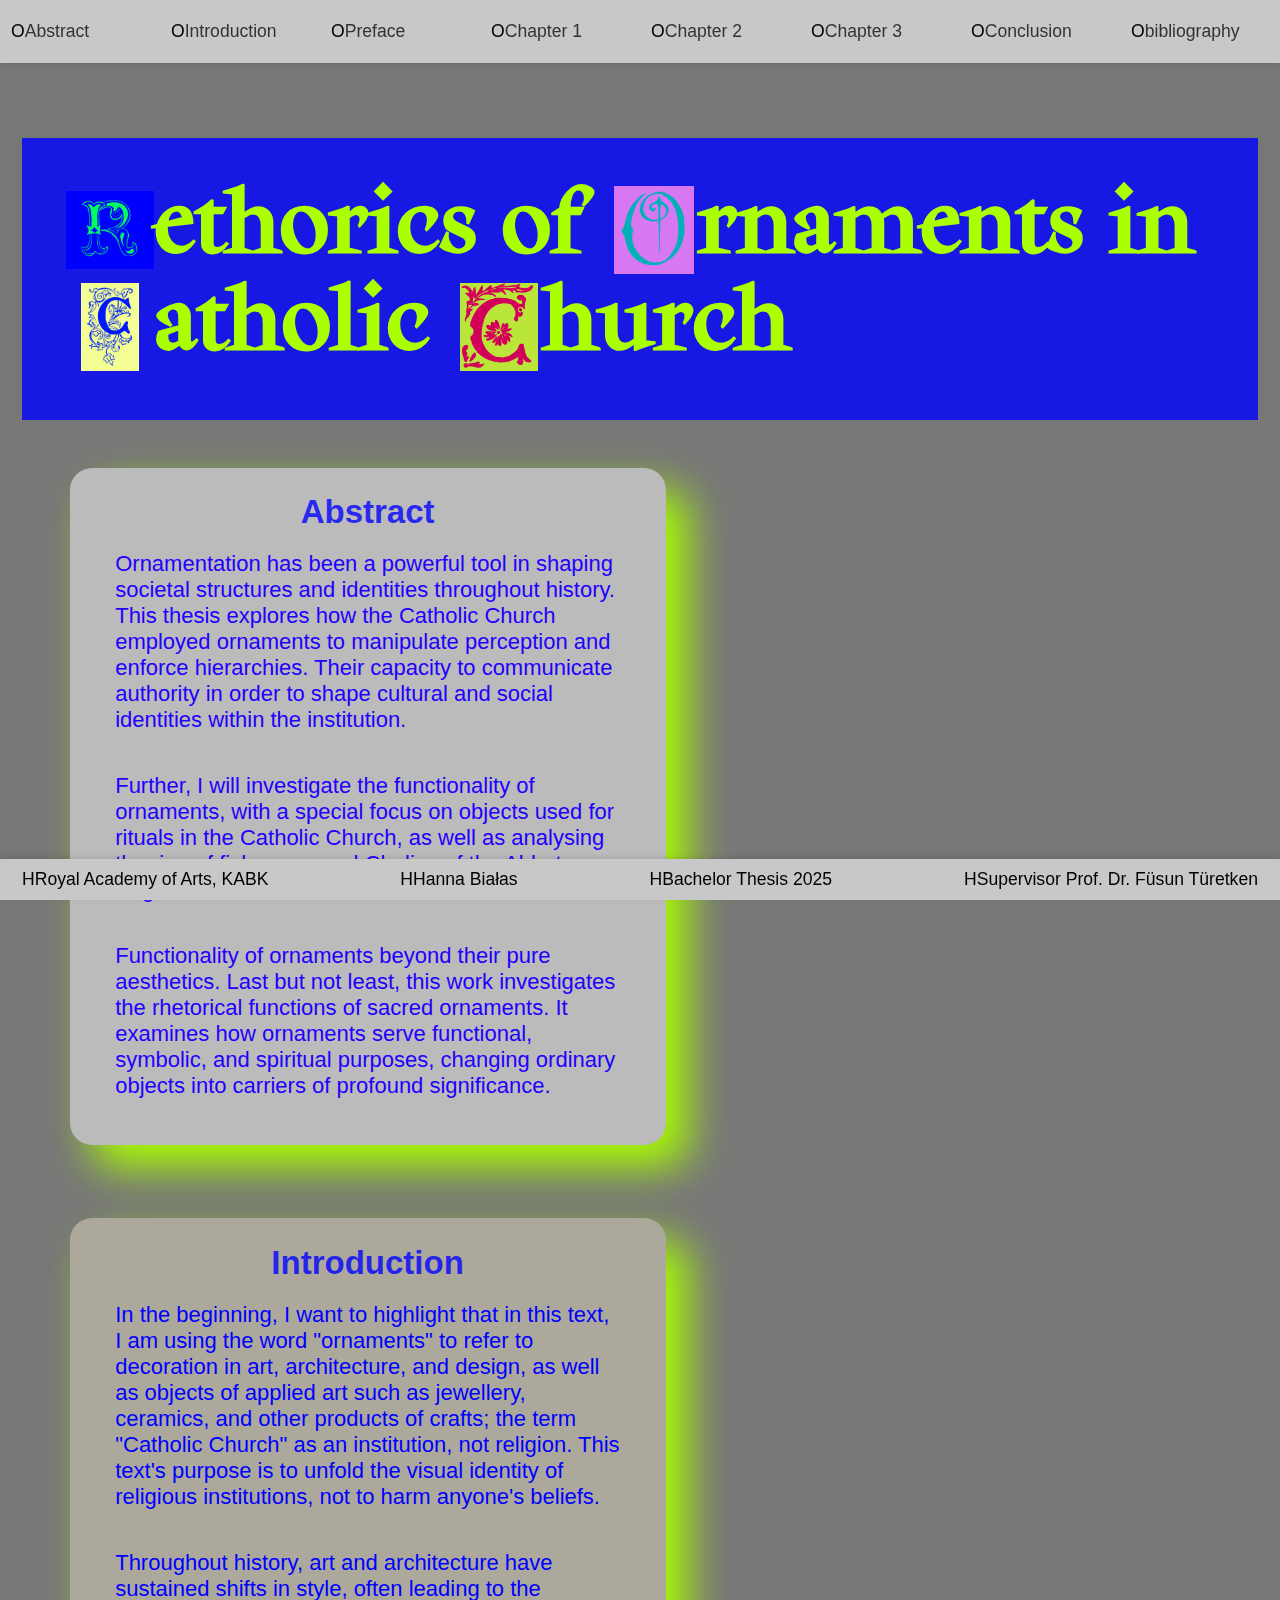
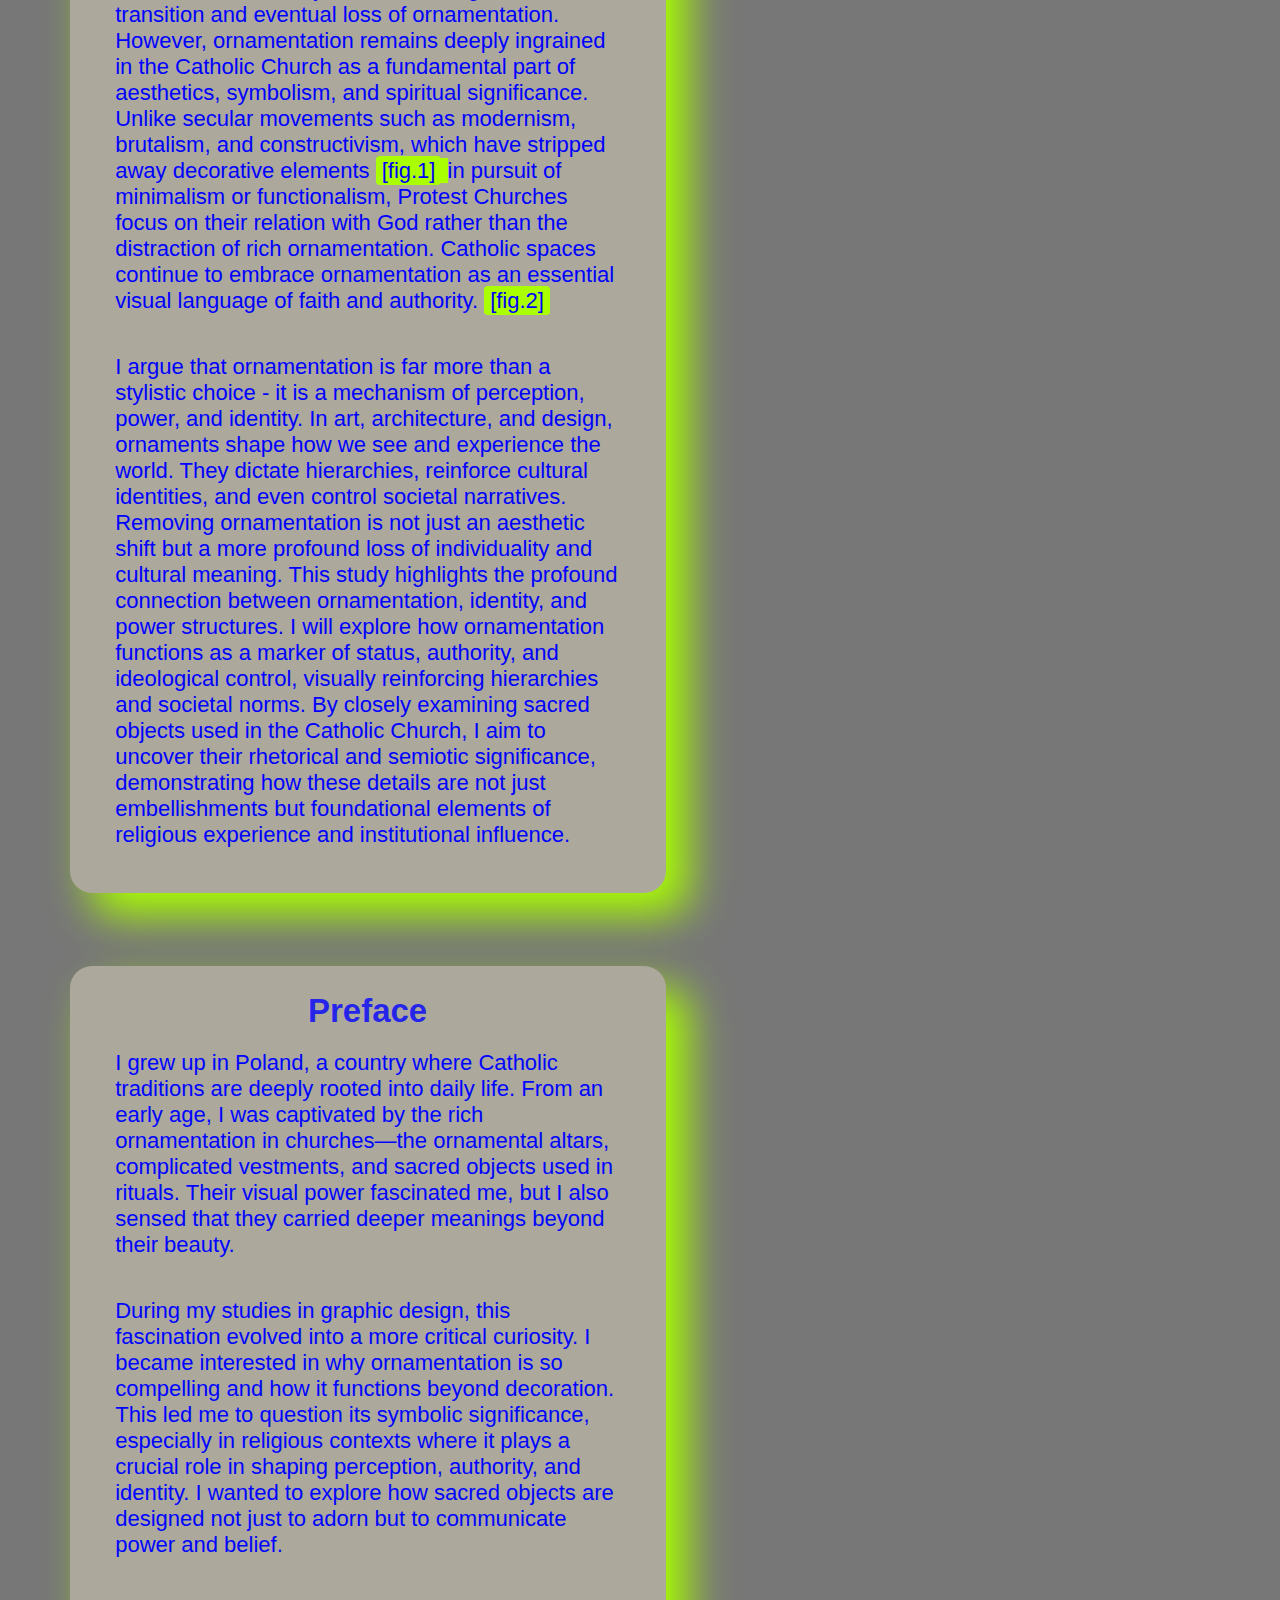
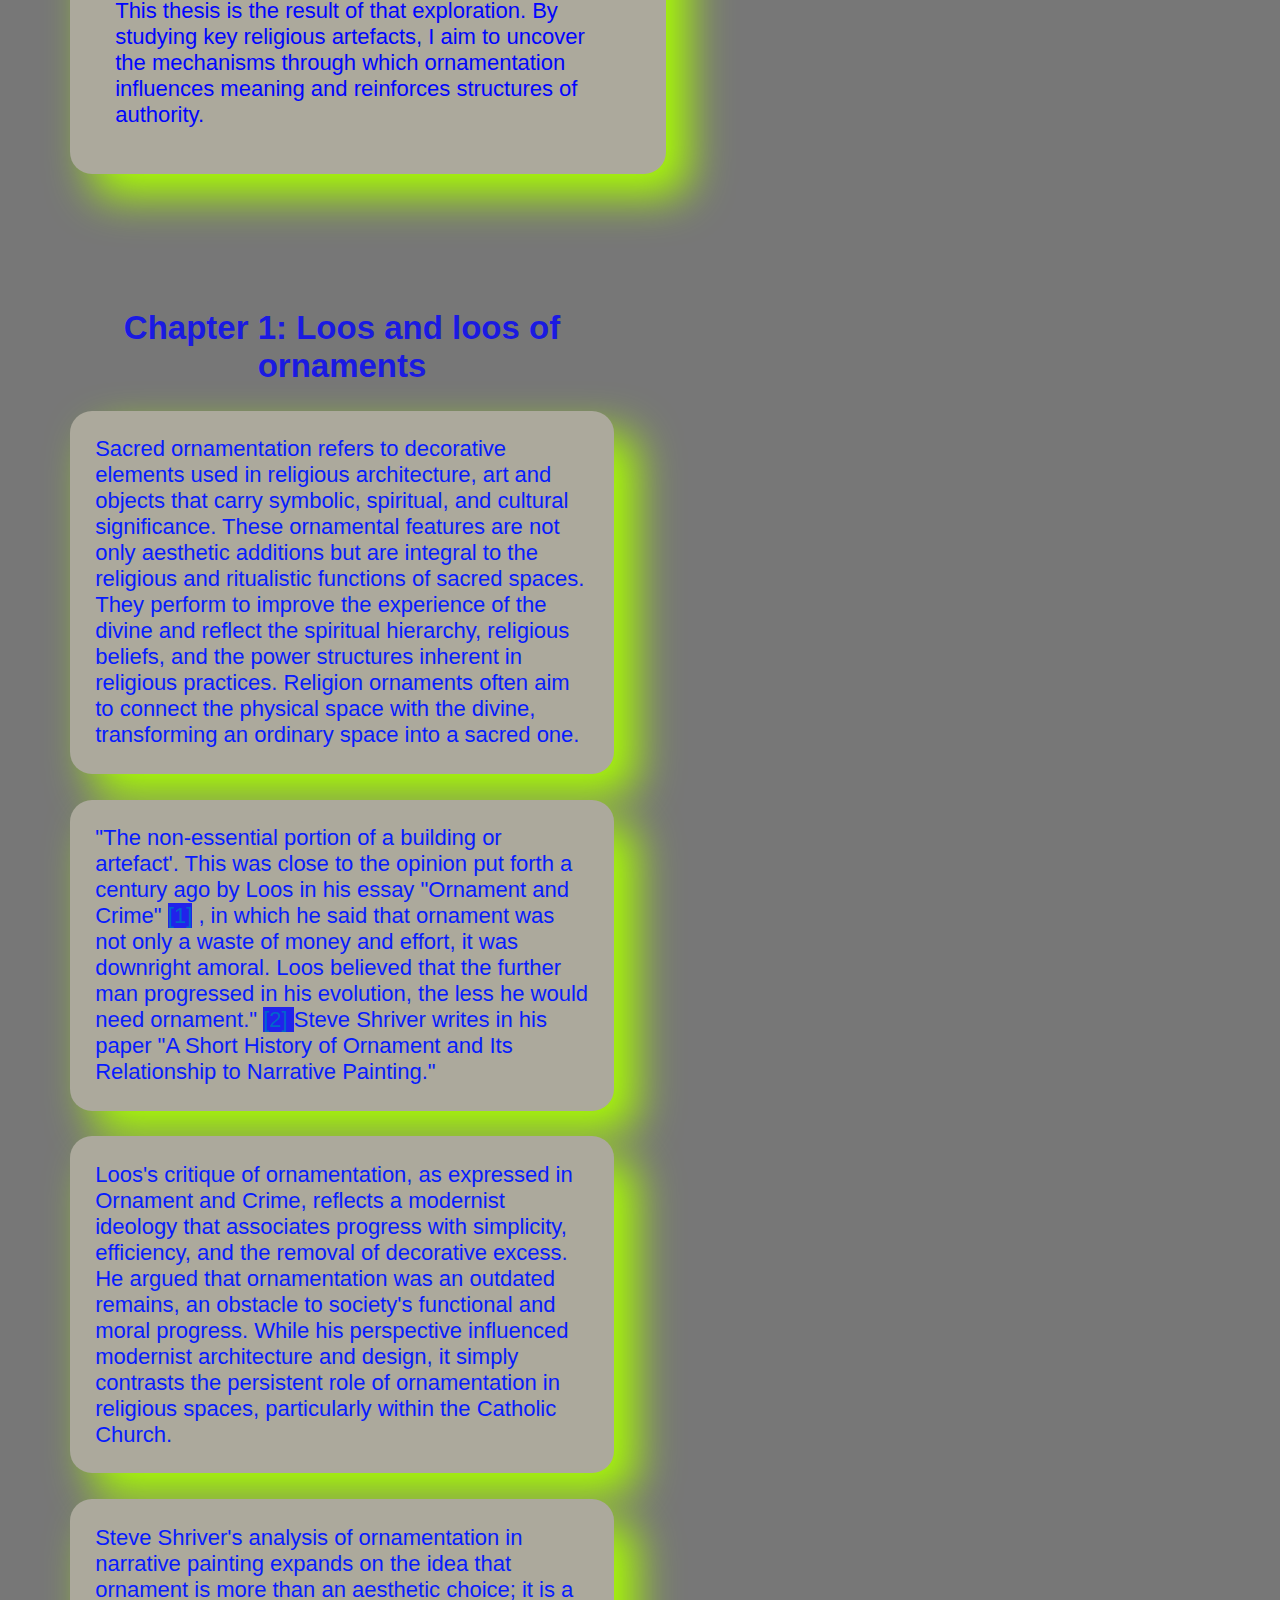
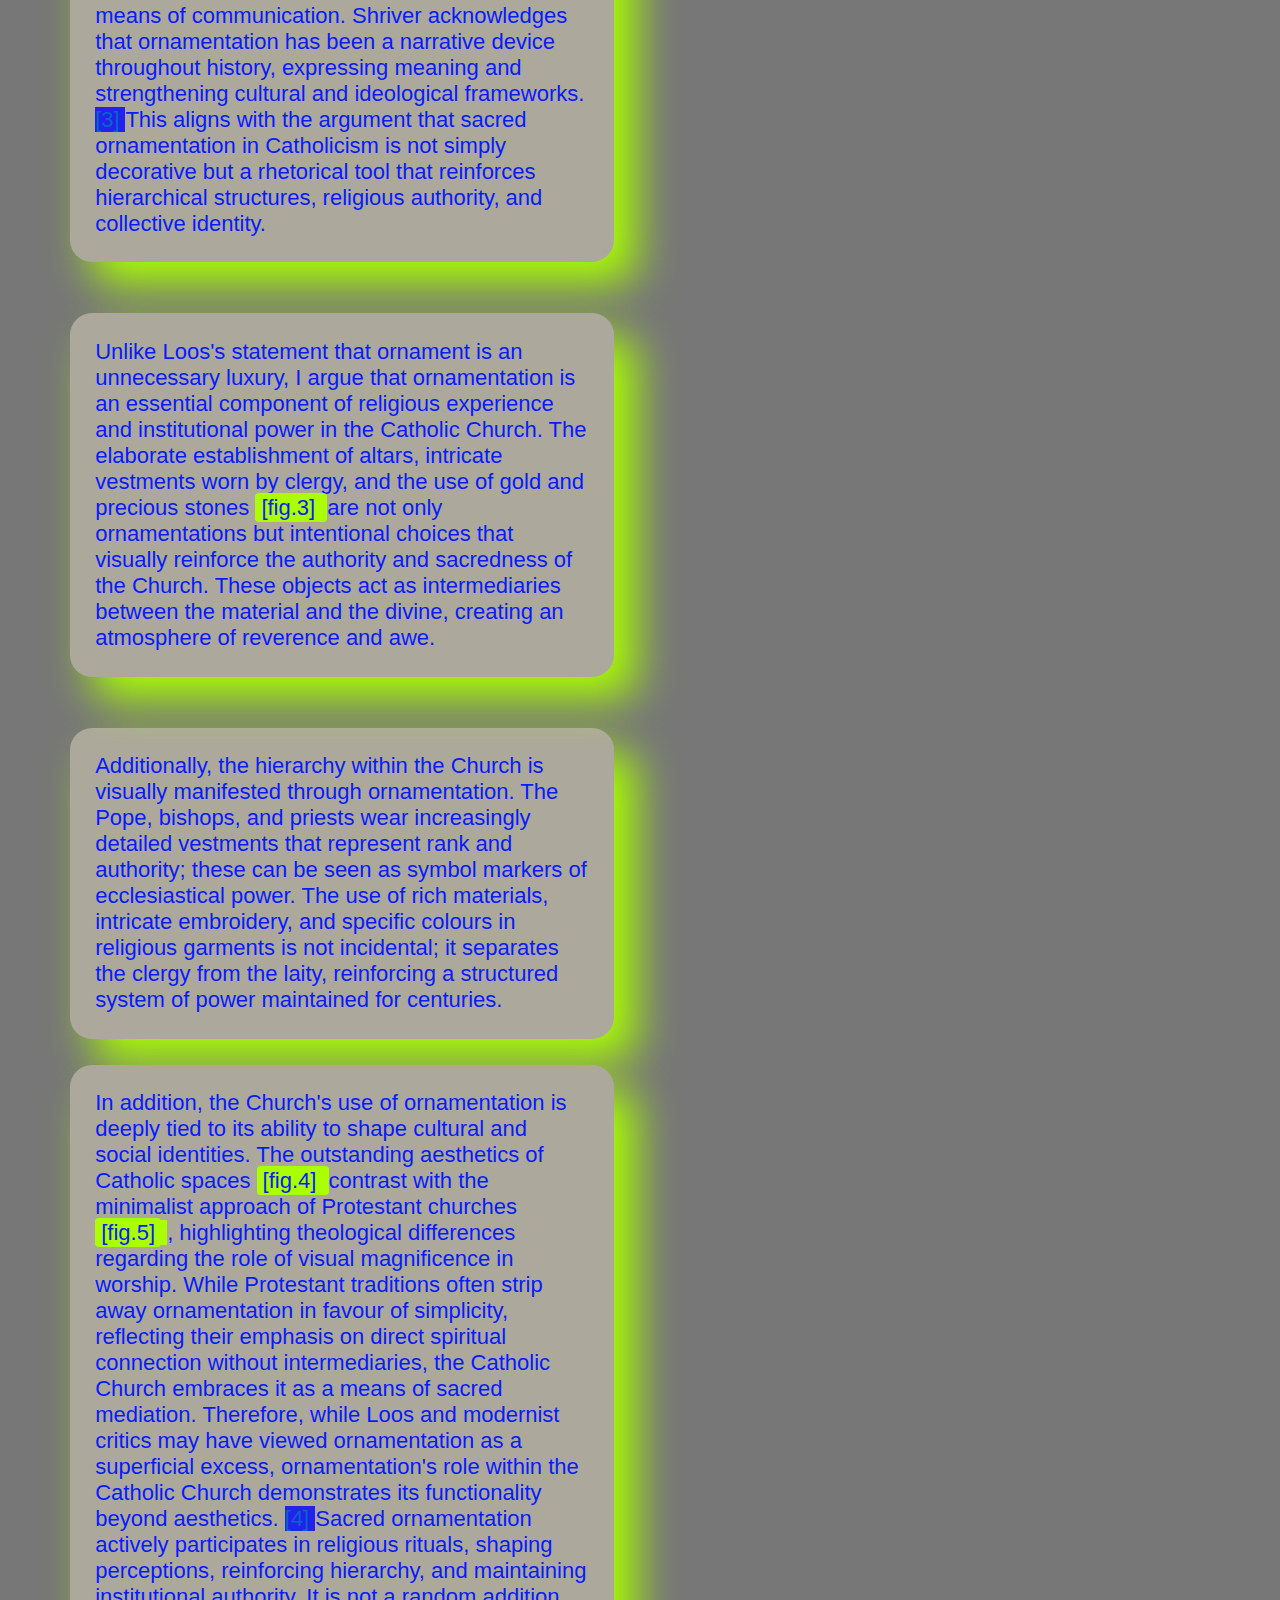
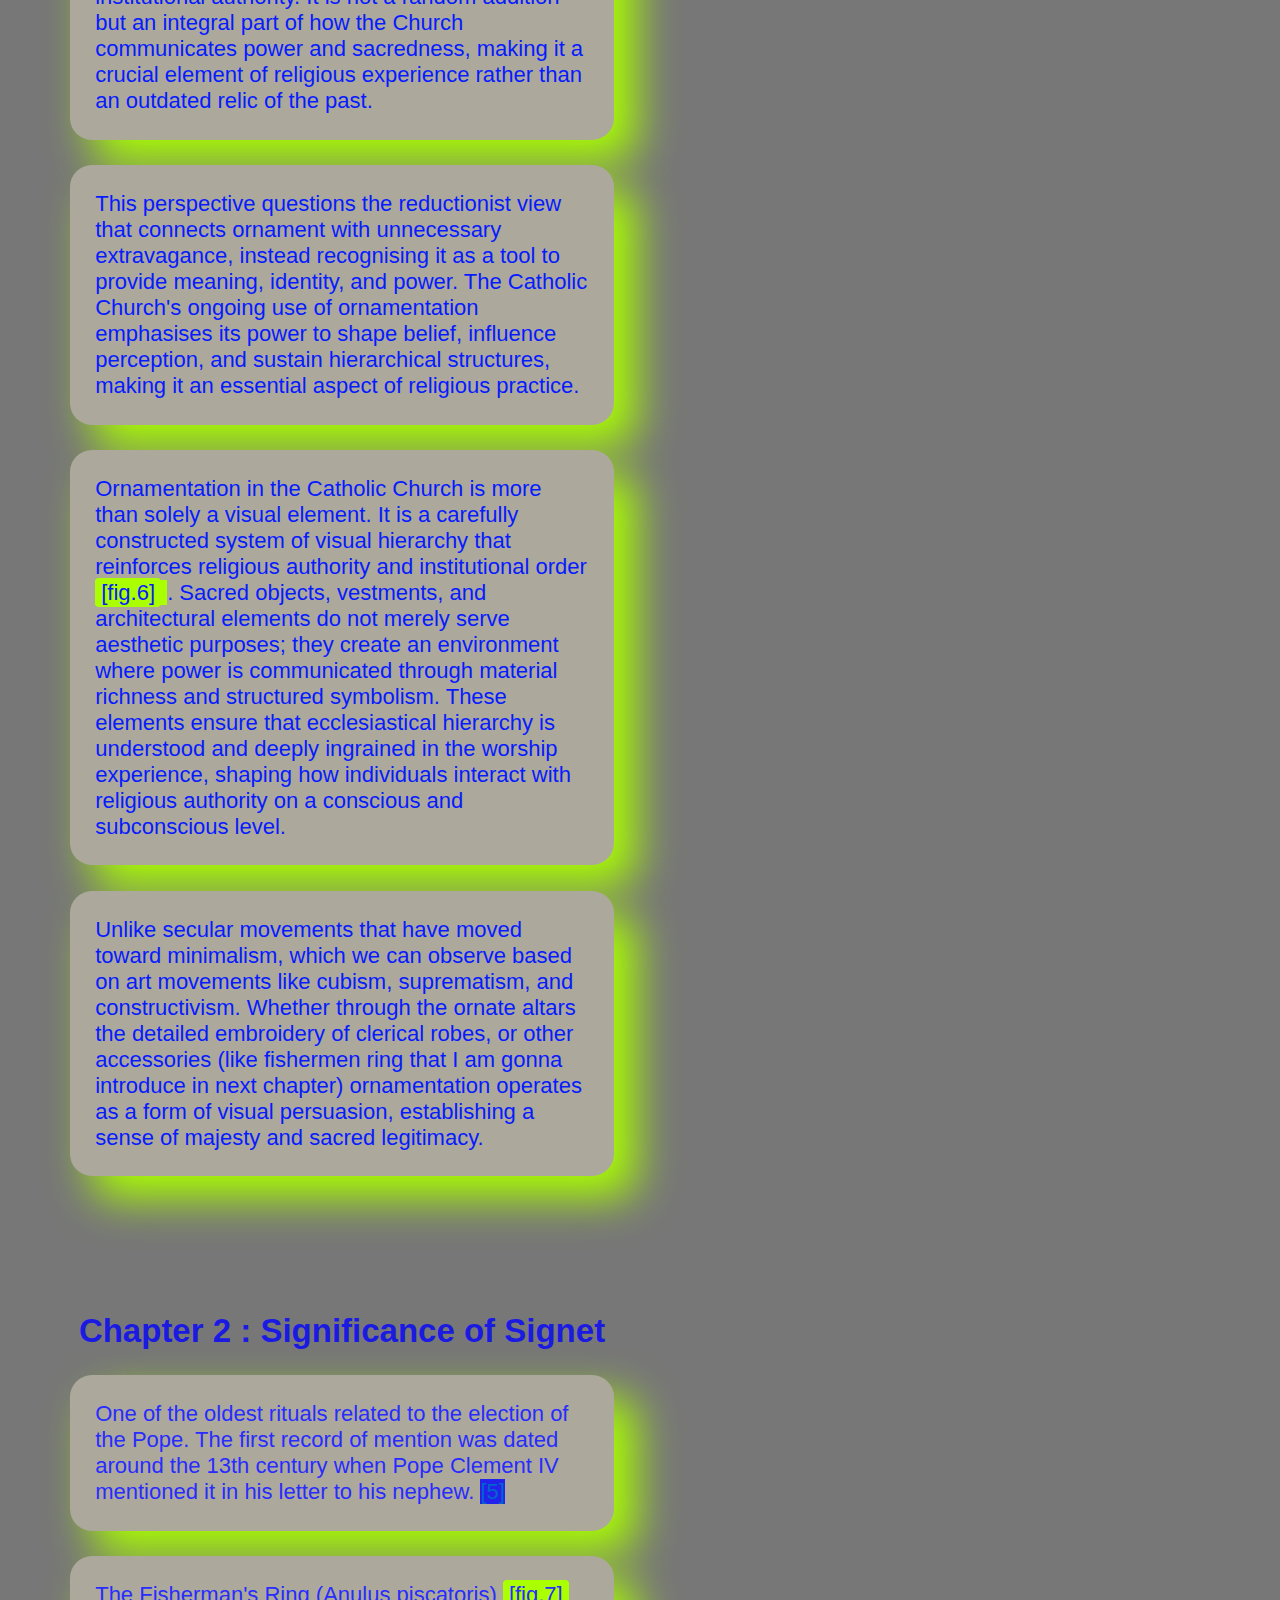
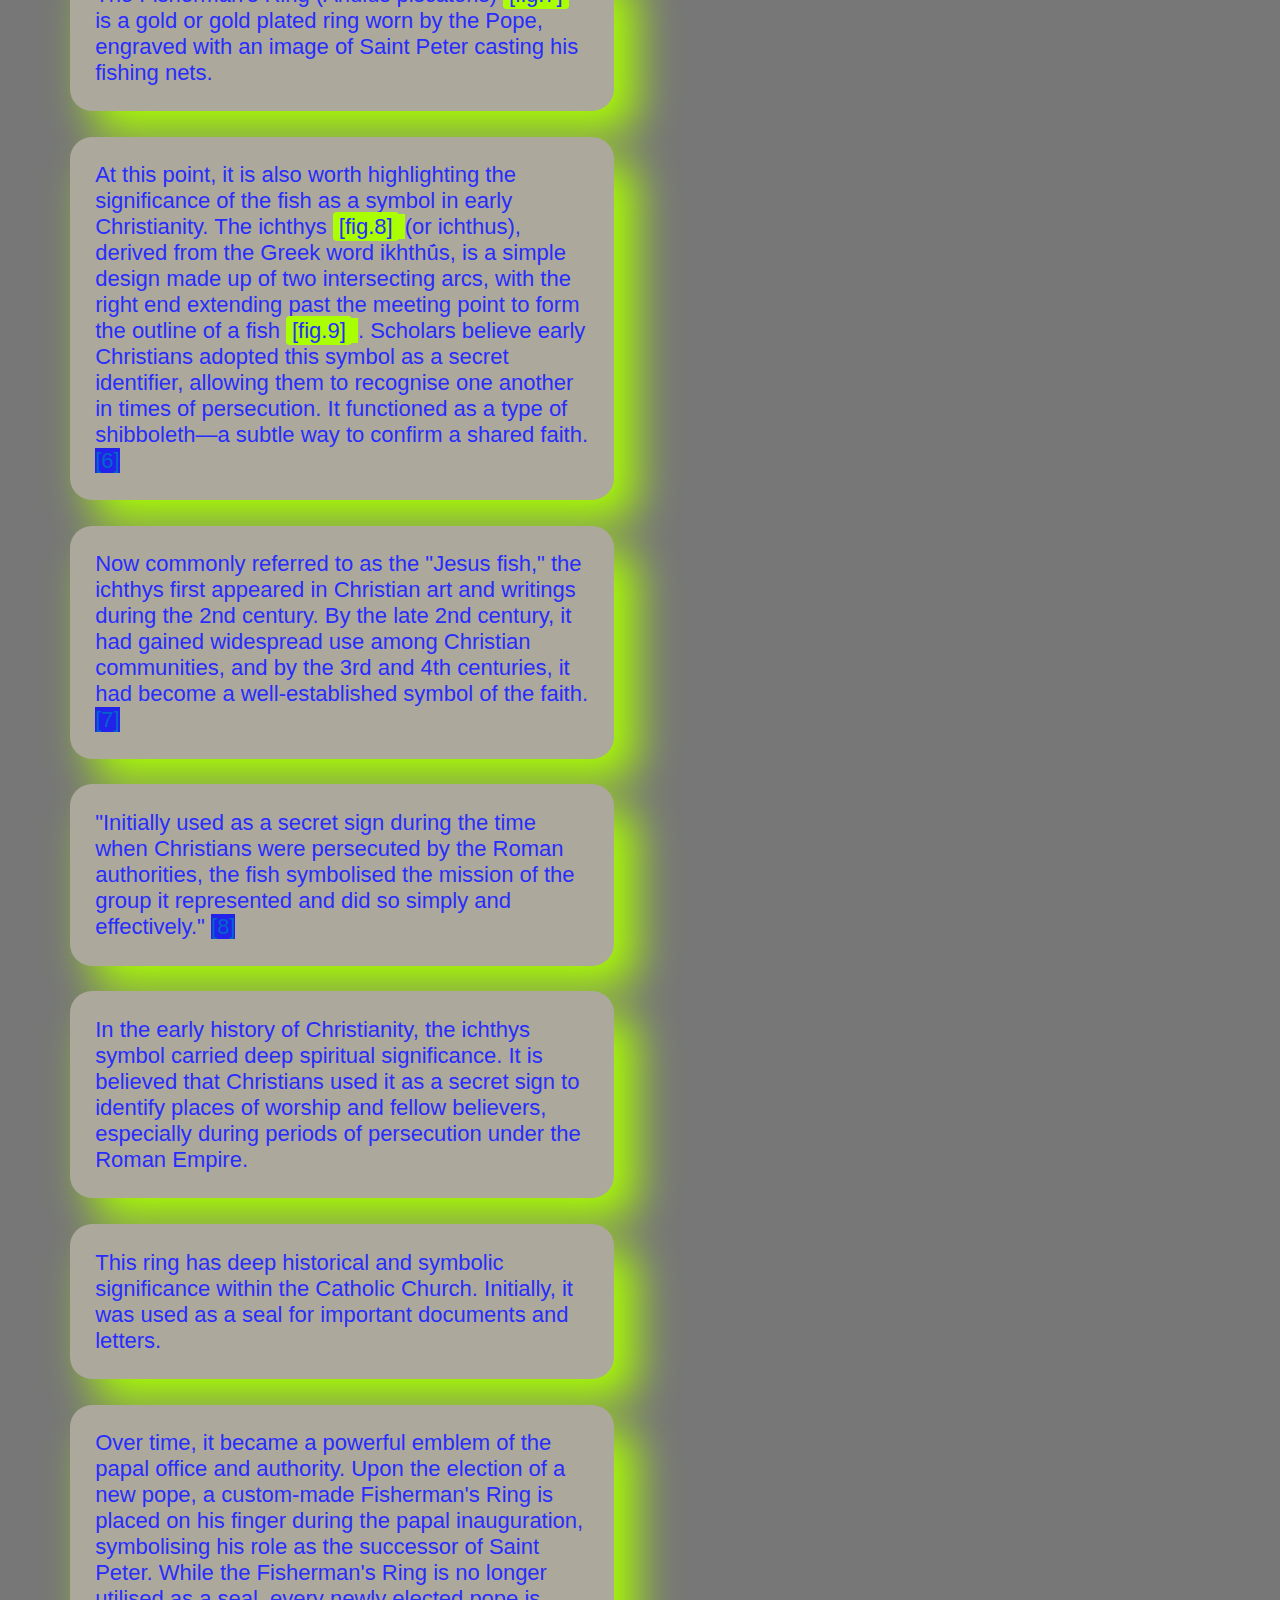
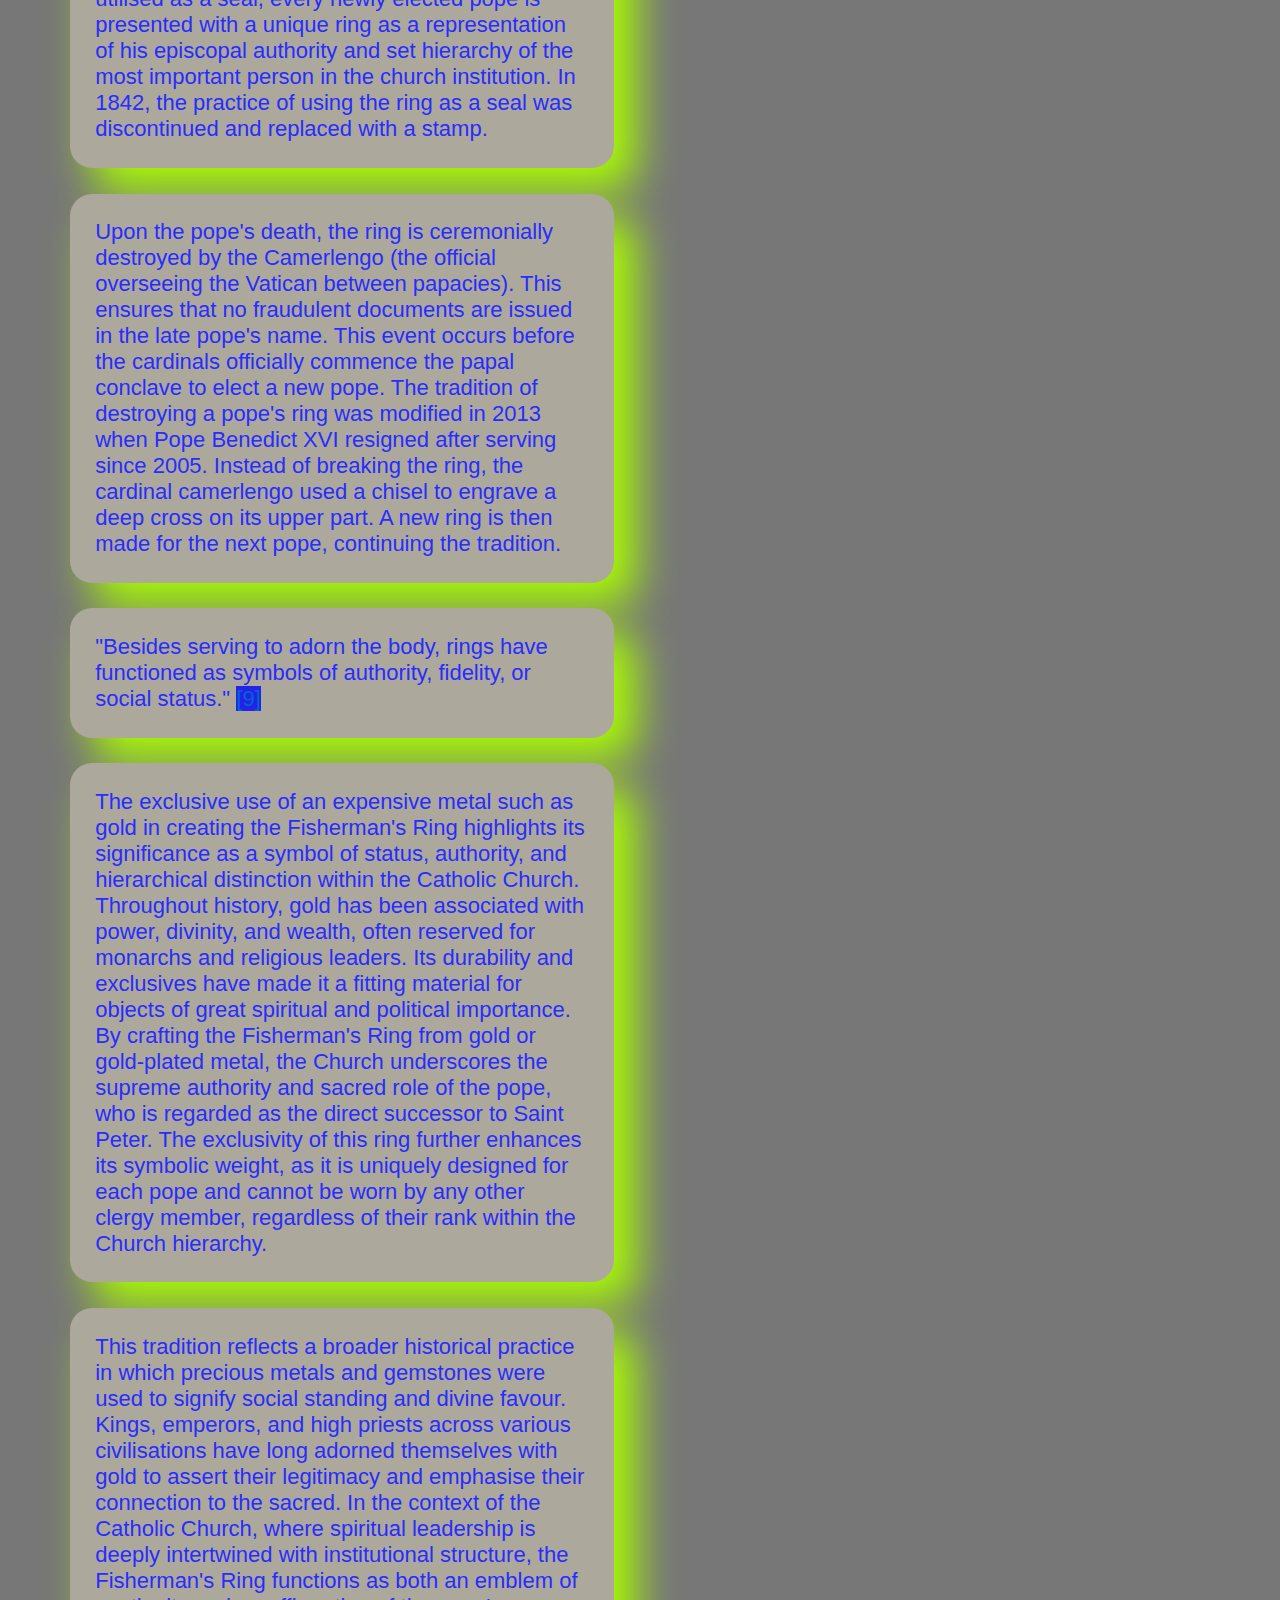
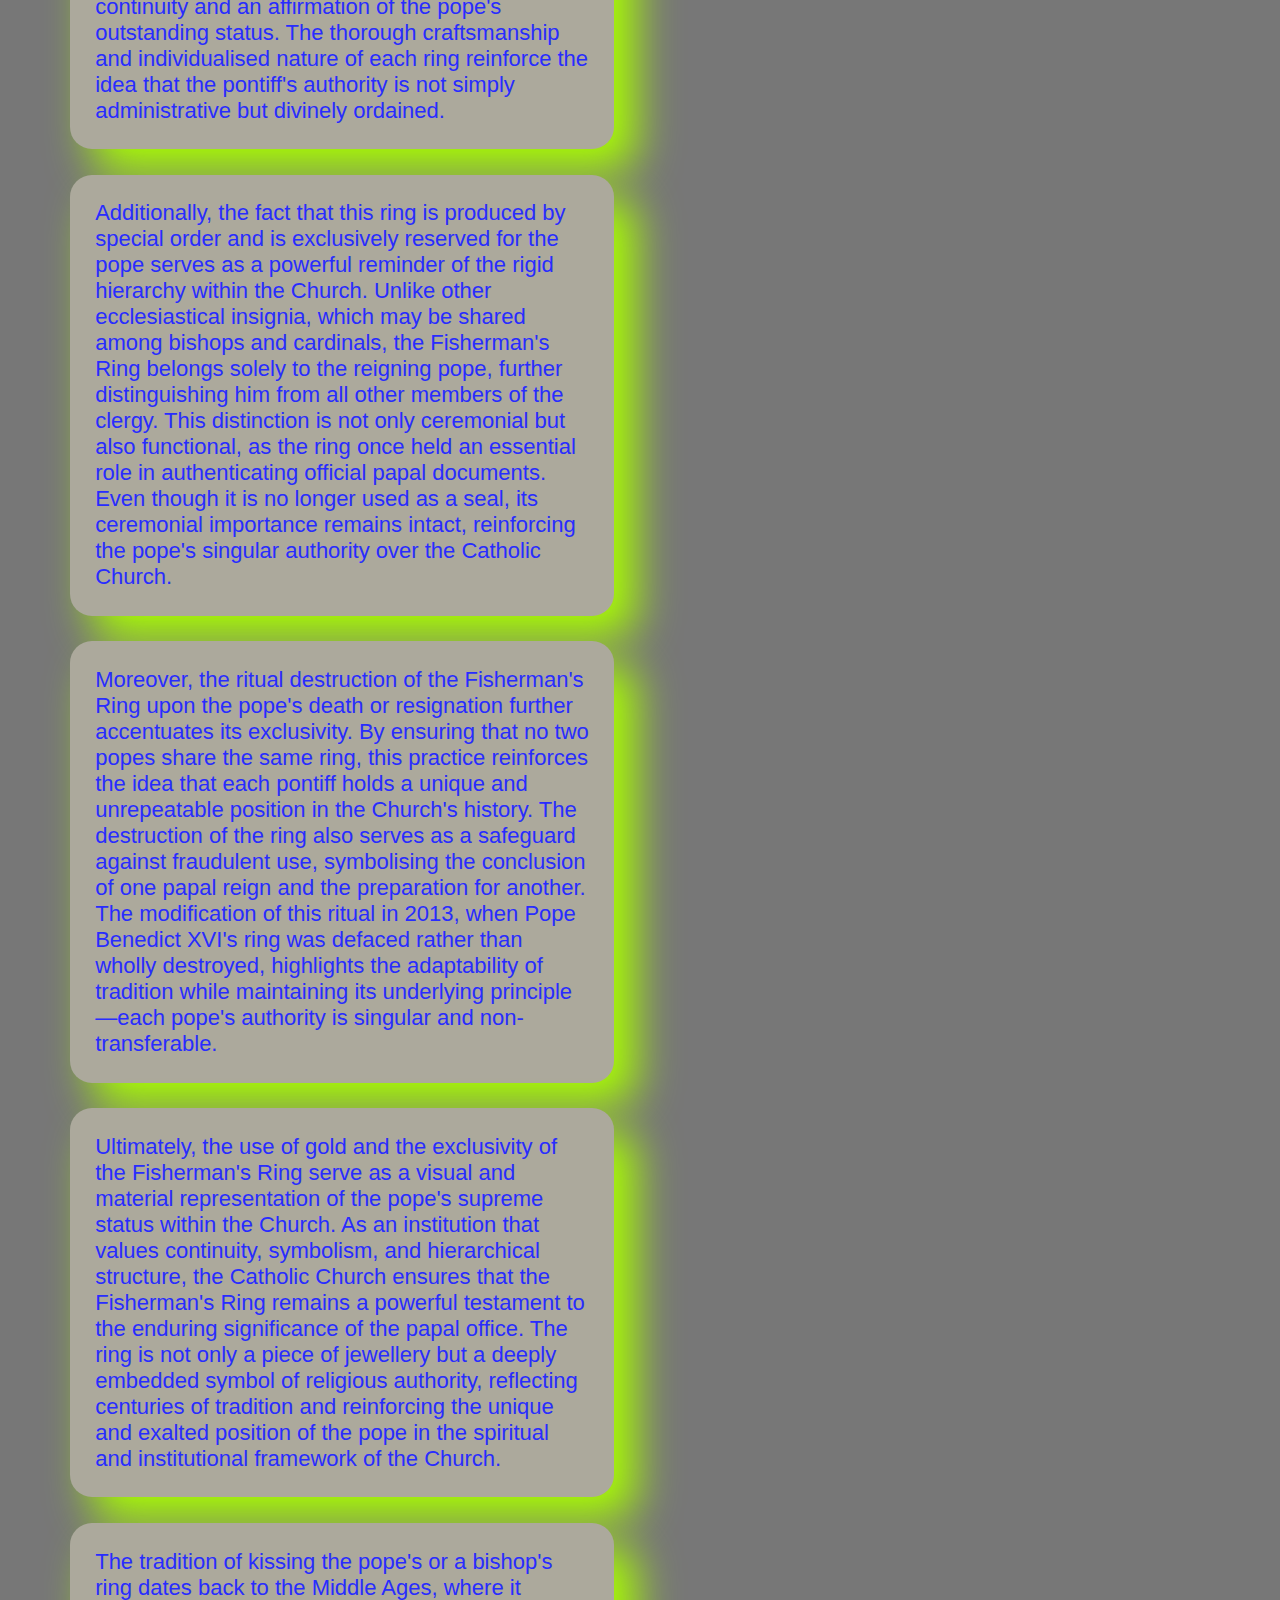
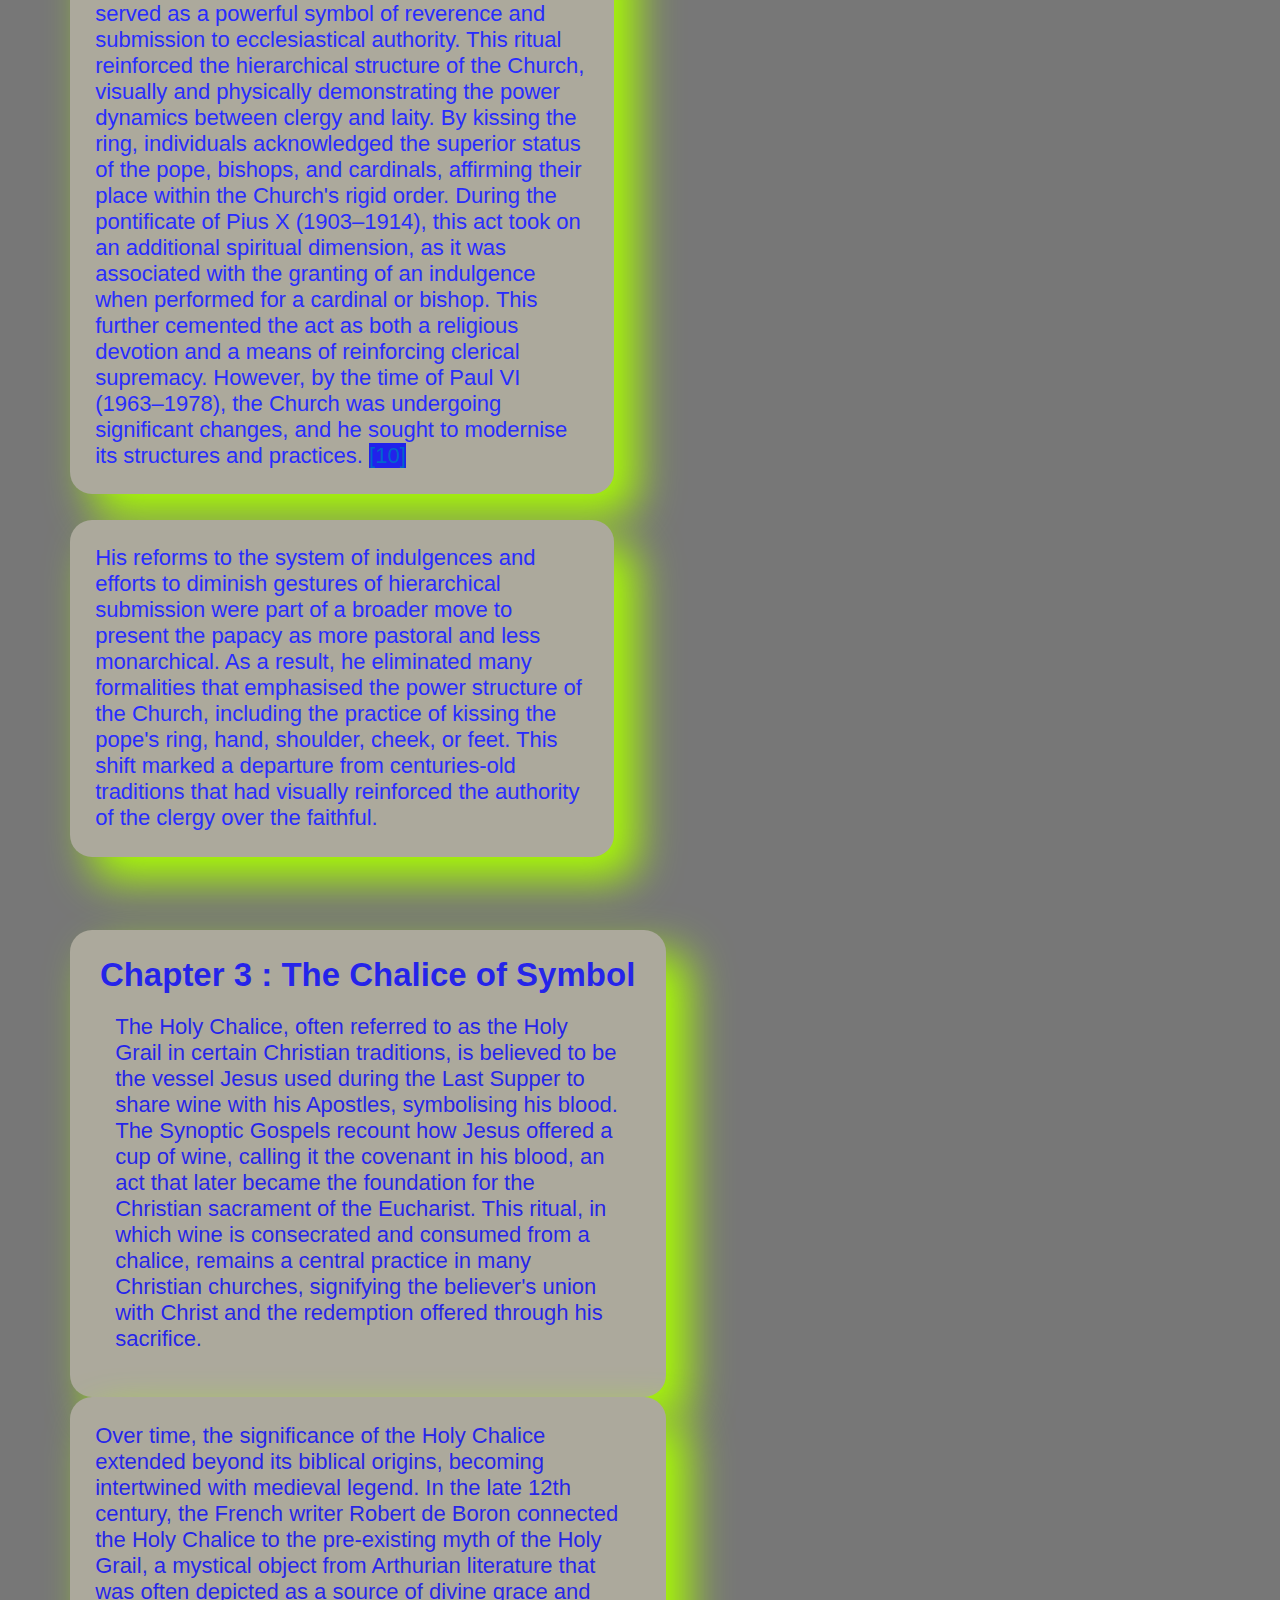
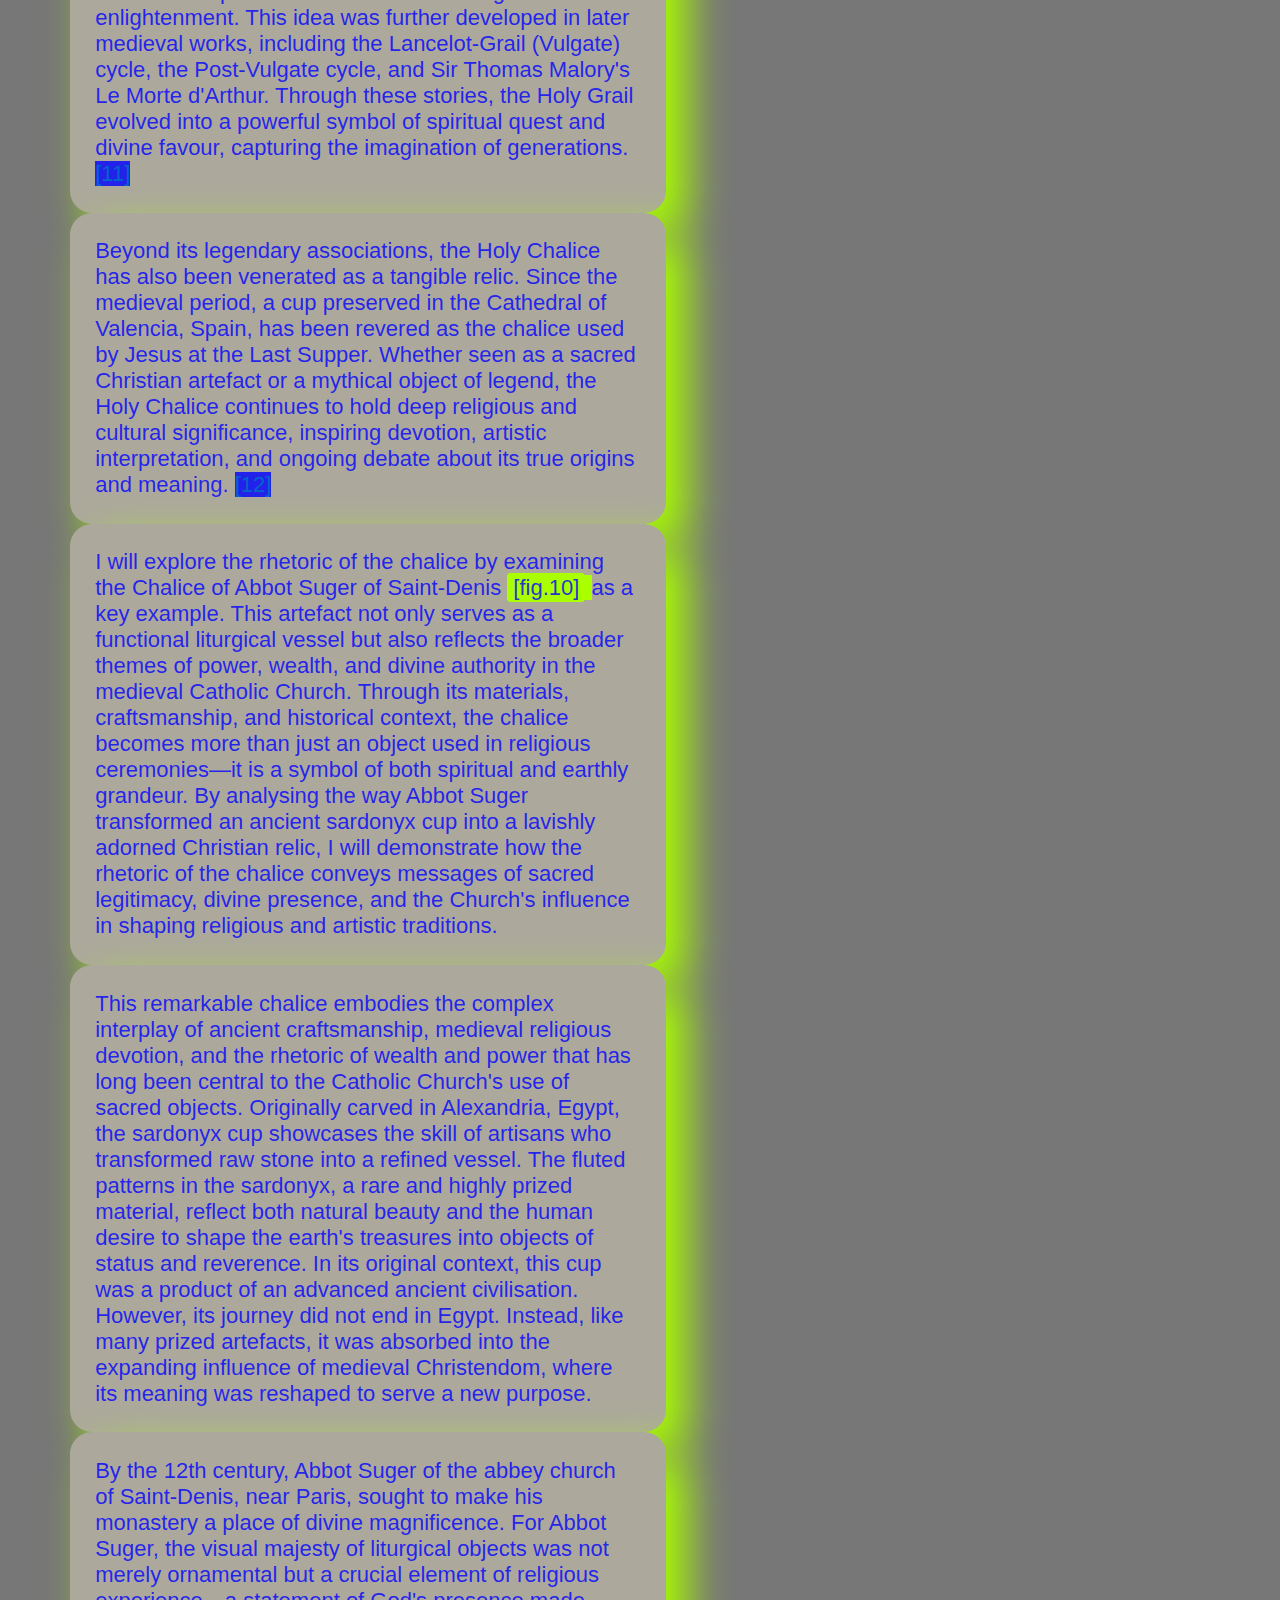
==== commit 6d3165b0: "temp save" ====
--- a/index.html
+++ b/index.html
@@ -54,9 +54,7 @@
 		<main>
 			<section class="blocks">
 				<div class="block-1">
-					<h2 id="Abstract">
-						Abstract
-					</h2>
+					<h2 id="Abstract">Abstract</h2>
 
 					<p> Ornamentation has been a powerful tool in shaping societal structures and identities throughout
 						history. This thesis explores how the Catholic Church employed ornaments to manipulate
@@ -89,7 +87,7 @@
 								<input type="checkbox" id="toggle-1" class="image-toggle">
 								<label for="toggle-1" class="marker"> [fig.1]</label>
 								<span class="image">
-									<img src="./assets/images/fig1copy.jpg">
+									<img id="toggleImage" src="./assets/images/fig1copy.jpg">
 									<span class="media-figure"> [fig.1] The Museum of Modern Art, Warsaw </span>
 								</span>
 							</span>
@@ -100,7 +98,7 @@
 								<input type="checkbox" id="toggle-2" class="image-toggle">
 								<label for="toggle-2" class="marker"> [fig.2]</label>
 								<span class="image">
-									<img src="./assets/images/fig2copy.jpg">
+									<img id="toggleImage" src="./assets/images/fig2copy.jpg">
 									<span class="media-figure"> [fig.2] Church of the Gesù, Rome </span>
 								</span>
 							</span>
@@ -206,7 +204,7 @@
 							<input type="checkbox" id="toggle-3" class="image-toggle">
 							<label for="toggle-3" class="marker"> [fig.3] </label>
 							<span class="image">
-								<img src="./assets/images/fig3copy.jpg">
+								<img id="toggleImage" src="./assets/images/fig3copy.jpg">
 								<span class="media-figure"> [fig.3] Altarpiece by Veit Stoss, St. Mary's Basilica,
 									Krakow </span>
 							</span>
@@ -227,7 +225,7 @@
 							<input type="checkbox" id="toggle-4" class="image-toggle">
 							<label for="toggle-4" class="marker"> [fig.4] </label>
 							<span class="image">
-								<img src="./assets/images/fig4copy.jpg">
+								<img id="toggleImage" src="./assets/images/fig4copy.jpg">
 								<span class="media-figure"> [fig.4] Grundtvig's Church, Copenhagen </span>
 							</span>
 						</span>
@@ -236,7 +234,7 @@
 							<input type="checkbox" id="toggle-5" class="image-toggle">
 							<label for="toggle-5" class="marker"> [fig.5]</label>
 							<span class="image">
-								<img src="./assets/images/fig5copy.jpg">
+								<img id="toggleImage" src="./assets/images/fig5copy.jpg">
 								<span class="media-figure"> [fig.5] Basilica of Saint Mary Major, Rome </span>
 							</span>
 						</span>
@@ -273,7 +271,7 @@
 							<input type="checkbox" id="toggle-6" class="image-toggle">
 							<label for="toggle-6" class="marker"> [fig.6]</label>
 							<span class="image">
-								<img src="./assets/images/fig6copy.jpg">
+								<img id="toggleImage" src="./assets/images/fig6copy.jpg">
 								<span class="media-figure"> [fig.6] The Hierarchu of the Church in a form of a tree,
 									hell below </span>
 							</span>
@@ -319,7 +317,7 @@
 							<input type="checkbox" id="toggle-7" class="image-toggle">
 							<label for="toggle-7" class="marker"> [fig.7]</label>
 							<span class="image">
-								<img src="./assets/images/fig7copy.jpg">
+								<img id="toggleImage" src="./assets/images/fig7copy.jpg">
 								<span class="media-figure"> [fig.7] Ring of The Fisherman of Pius IX </span>
 							</span>
 						</span>
@@ -333,7 +331,7 @@
 							<input type="checkbox" id="toggle-8" class="image-toggle">
 							<label for="toggle-8" class="marker"> [fig.8]</label>
 							<span class="image">
-								<img src="./assets/images/fig8copy.jpg">
+								<img id="toggleImage" src="./assets/images/fig8copy.jpg">
 								<span class="media-figure"> [fig.8] An early circular ichthys symbol, created by
 									combining the Greek letters ΙΧΘΥΣ, Ephesus. </span>
 							</span>
@@ -345,7 +343,7 @@
 							<input type="checkbox" id="toggle-9" class="image-toggle">
 							<label for="toggle-9" class="marker"> [fig.9]</label>
 							<span class="image">
-								<img src="./assets/images/fig9copy.jpg">
+								<img id="toggleImage" src="./assets/images/fig9copy.jpg">
 								<span class="media-figure"> [fig.9] Ichthys was adopted
 									as a Christian symbol. </span>
 							</span>
@@ -555,7 +553,7 @@
 							<input type="checkbox" id="toggle-10" class="image-toggle">
 							<label for="toggle-10" class="marker"> [fig.10]</label>
 							<span class="image">
-								<img src="./assets/images/fig10copy.jpg">
+								<img id="toggleImage" src="./assets/images/fig10copy.jpg">
 								<span class="media-figure"> [fig.10] Chalice of the Abbot Suger of Saint-Denis,
 									2nd/1st century B.C. (cup); 1137-1140 (mounting) </span>
 							</span>
--- a/assets/css/style.css
+++ b/assets/css/style.css
@@ -15,11 +15,11 @@
 */
 
 @font-face {
-    font-family: 'Equateur';
-    src: url('/assets/fonts/Equateur-Regular.woff2');
-    font-weight: normal;
-    font-style: normal;
-    font-display: block;
+  font-family: 'Equateur';
+  src: url('/assets/fonts/Equateur-Regular.woff2');
+  font-weight: normal;
+  font-style: normal;
+  font-display: block;
 }
 
 
@@ -28,13 +28,13 @@
 :root {
   /* Color values */
   --color-background: rgb(119, 119, 119);
-  --color-text: rgba(0,0,0,1);
-  --color-text-link: rgba(0,0,255,0.8);
-  --color-text-link-hover: rgba(0,0,255,0.4);
+  --color-text: rgba(0, 0, 0, 1);
+  --color-text-link: rgba(0, 0, 255, 0.8);
+  --color-text-link-hover: rgba(0, 0, 255, 0.4);
   --neon-green: rgb(170, 255, 0);
   /* Font values */
   --font-text: 'Your Font Name', 'Helvetica', 'Arial', sans-serif;
-  --font-size: 24px;
+  --font-size: 18px;
   /* Margin value */
   --margin: 1rem;
 }
@@ -50,30 +50,30 @@
 }
 
 body {
-  position:relative;
+  position: relative;
   background-color: var(--color-background);
   font: var(--font-size) var(--font-family);
   color: var(--color-text);
-  width:100%;
-  height:auto;
-  overflow-y:auto;
- 
+  width: 100%;
+  height: auto;
+  overflow-y: auto;
+
   font-family: serif;
-  background-color:rgb(119, 119, 119);
+  background-color: rgb(119, 119, 119);
 }
 
 
 h2 {
   text-align: center;
-  color: rgba(0,0,255,0.8) ;
-  
-}
-
-
-
-h3{
-  text-align: center ;
-  color: rgba(0,0,255,0.8) ;
+  color: rgba(0, 0, 255, 0.8);
+
+}
+
+
+
+h3 {
+  text-align: center;
+  color: rgba(0, 0, 255, 0.8);
 }
 
 
@@ -81,30 +81,32 @@
 
 h4 {
   text-align: center;
-  color: rgba(0,0,255,0.8) ;
+  color: rgba(0, 0, 255, 0.8);
   font-size: 1.5rem;
 }
 
 
 
-ol, ul{
+ol,
+ul {
   list-style-position: inside;
 }
-li{
+
+li {
   font-family: "scotch-display-dingbats", sans-serif;
   font-weight: 400;
   font-style: normal;
   list-style-type: "O";
-  
-  
-}
+
+
+}
+
 li * {
   font-family: sans-serif;
-  
-}
-
-
-/* page structure */
+
+}
+
+
 
 div.page-wrapper {
   padding: var(--margin);
@@ -113,20 +115,9 @@
 
 @media (max-width: 960px) {
   div.page-wrapper {
-    padding: var(--margin);
-    padding-top: 80px;
-  }
-}
-
-
-/* content */
-
-main{
- 
-}
-
-summary{
-  
+    margin: 0;
+    padding: 0;
+  }
 }
 
 
@@ -134,28 +125,41 @@
   background-color: var(--neon-green);
   display: inline;
 }
+
 .media-figure .image {
-  position: absolute;
-  right: 2rem;
-  translate: 0 -50%;
-  width: max(50% - 16rem, 50% - 16vw);
-  display: none;
-}
+  position: static;
+  width: 100%;
+  overflow: hidden;
+  transition: max-height 0.5s ease-in-out;
+  max-height: 0; /* collapsed by default for animation to */
+}
+
+.media-figure .image:not(.hidden) {
+  max-height: 1000px; /* adjust as needed to fully show the image */
+}
+
 .media-figure:has(.marker:hover) .image,
 .media-figure:has(.marker:active) .image {
-  /* width: calc(50% - 16rem); */
-  display: block;
-}
+  display: block;
+}
+
 .media-figure .image img {
   max-width: 100%;
   width: 100%;
   height: auto;
   display: block;
 }
+
 .media-figure .image span {
   padding-block: .5rem;
   display: block;
 }
+
+.media-figure :not(img):not(.image) {
+  text-align: center;
+}
+
+
 
 
 
@@ -170,31 +174,35 @@
 
 .footnote-ref {
   color: #0066cc;
-  background-color: rgba(0,0,255,0.8);
+  background-color: rgba(0, 0, 255, 0.8);
   text-decoration: none;
-  background-color: rgba(0,0,255,0.8);
-}
-
-  
+  background-color: rgba(0, 0, 255, 0.8);
+}
+
+
 .footnote-content {
   position: absolute;
   width: calc(50vw - 8rem);
   background-color: rgb(170, 255, 0);
   padding: 1rem;
   margin: 1rem;
-  box-shadow: 0 2px 5px rgba(0,0,0,0.2);
+  box-shadow: 0 2px 5px rgba(0, 0, 0, 0.2);
   display: none;
   z-index: 100;
-  top: 0; /* Maintain Y position relative to footnote reference */
-  left: 0; /* Will be transformed */
+  top: 0;
+  /* Maintain Y position relative to footnote reference */
+  left: 0;
+  /* Will be transformed */
   overflow-wrap: break-word;
 }
 
 /* Specific rule to show content */
 .footnote-wrapper:hover .footnote-content {
   display: block;
-  left: 1rem; /* Start at 50% of viewport width */
-  transform: translate(0, -100%); /* No X transform needed as we set left directly */
+  left: 1rem;
+  /* Start at 50% of viewport width */
+  transform: translate(0, -100%);
+  /* No X transform needed as we set left directly */
 }
 
 /* Media query for smaller screens */
@@ -205,26 +213,31 @@
     transform: none;
     width: calc(100% - 2rem);
     margin: 0.5rem 0;
-    overflow-wrap:anywhere;
-  }
-  
+    overflow-wrap: anywhere;
+  }
+
   .footnote-wrapper:hover .footnote-content {
-    left: auto; /* Reset the left property */
-    transform: none; /* No transform for mobile */
+    left: auto;
+    /* Reset the left property */
+    transform: none;
+    /* No transform for mobile */
   }
 }
 
 
 
 .blocks {
-  /* See https://www.w3schools.com/csS/css3_flexbox_container.asp */
   display: flex;
   flex-wrap: wrap;
   gap: 1rem;
   margin: 1rem;
-
-}
-
+}
+
+@media (max-width: 960px) {
+  .blocks {
+    margin: 0;
+  }
+}
 /*
 .blocks:has(.sidebar-images) {
   flex-wrap: nowrap;
@@ -245,248 +258,275 @@
   width: 50%;
   /* padding: 3rem; */
   display: block;
-  
-}
-  .block-1 {
-    /* See: https://www.w3schools.com/cssref/css3_pr_background-size.php */
-    color: rgb(34, 0, 255);
-    /* background-image: url(../images/block1.PNG); */
-    background-color: rgb(255, 255, 255, 0.5);
-  
-    border-radius: 1rem;
-    box-shadow: 1rem 1rem 2rem rgba(170, 255, 0); /* X, Y, Blur, Spread, Color */ 
-    padding: min(2rem, 2vw);
-    margin: min(2rem, 2vw);;
-  }
-
-  .block-2  {
-    color: blue;
-    background-color: rgb(172, 169, 156);
-    
-    border-radius: 1rem;
-    box-shadow: 1rem 1rem 2rem rgba(170, 255, 0); /* X, Y, Blur, Spread, Color */
-    padding: min(2rem, 2vw);
-    margin: min(2rem, 2vw);
-  }
-  
-  
-  
-  
-  .block-3 > p {
-    color: rgb(0, 4, 255);
-    background-color: rgb(172, 169, 156);
-    border-radius: 1rem;
-    box-shadow: 1rem 1rem 2rem rgba(170, 255, 0); /* X, Y, Blur, Spread, Color */
-    padding: min(2rem, 2vw);
-    margin: min(2rem, 2vw);
-  
-  }
-  
-  
-  .block-4 > p {
-    color: rgb(7, 27, 255);
-    background-color: rgb(172, 169, 156);
-    border-radius: 1rem;
-    box-shadow: 1rem 1rem 2rem rgba(170, 255, 0); /* X, Y, Blur, Spread, Color */
-    padding: min(2rem, 2vw);
-    margin: min(2rem, 2vw);
-  }
-  
-  
-  .block-5  > p {
-    color: rgb(40, 44, 255);
-    background-color: rgb(172, 169, 156);
-    border-radius: 1rem;
-    box-shadow: 1rem 1rem 2rem rgba(170, 255, 0); /* X, Y, Blur, Spread, Color */
-    padding: min(2rem, 2vw);
-    margin: min(2rem, 2vw);
-  }
-  
-  .block-6  {
-    margin: min(2rem, 2vw);
-  }
-  .block-6 > div,
-  .block-6 > p {
-    width: 100%;
-    padding: min(2rem, 2vw);
-    color:rgba(0,0,255,0.8);
-    background-color: rgb(172, 169, 156);
-    border-radius: 1rem;
-    box-shadow: 1rem 1rem 2rem rgba(170, 255, 0); /* X, Y, Blur, Spread, Color */
-  }
-  
-  
-  .block-7 >p {
-    color: rgb(40, 44, 255);
-    background-color:  rgb(172, 169, 156);
-    border-radius: 1rem;
-    box-shadow: 1rem 1rem 2rem rgba(170, 255, 0); /* X, Y, Blur, Spread, Color */
-    padding: min(2rem, 2vw);
-    margin: min(2rem, 2vw);
-  }
-  
-  .block-8 {
-    color: rgb(40, 44, 255);
-    background-color: rgb(172, 169, 156);
-    border-radius: 1rem;
-    box-shadow: 1rem 1rem 2rem rgba(170, 255, 0); /* X, Y, Blur, Spread, Color */
-    padding: min(2rem, 2vw);
-    margin: min(2rem, 2vw);
-    width: auto;
-    max-width: 100%; 
-  }
-
-  .block-8 > a {
-    word-wrap: break-word; 
-    overflow-wrap: break-word;
-    word-break: break-all; 
-    display: inline-block; 
-    max-width: 100%; 
-  }
- 
+  margin-top: 4rem;
+}
+
+[class^="block-"] p{
+  padding: 20px;
+}
+
+.block-1 {
+  /* See: https://www.w3schools.com/cssref/css3_pr_background-size.php */
+  color: rgb(34, 0, 255);
+  /* background-image: url(../images/block1.PNG); */
+  background-color: rgb(255, 255, 255, 0.5);
+
+  border-radius: 1rem;
+  box-shadow: 1rem 1rem 2rem rgba(170, 255, 0);
+  /* X, Y, Blur, Spread, Color */
+  padding: min(2rem, 2vw);
+  margin: min(2rem, 2vw);
+  ;
+}
+
+.block-2 {
+  color: blue;
+  background-color: rgb(172, 169, 156);
+
+  border-radius: 1rem;
+  box-shadow: 1rem 1rem 2rem rgba(170, 255, 0);
+  /* X, Y, Blur, Spread, Color */
+  padding: min(2rem, 2vw);
+  margin: min(2rem, 2vw);
+}
+
+
+
+
+.block-3 {
+  color: rgb(0, 4, 255);
+  background-color: rgb(172, 169, 156);
+  border-radius: 1rem;
+  box-shadow: 1rem 1rem 2rem rgba(170, 255, 0);
+  /* X, Y, Blur, Spread, Color */
+  padding: min(2rem, 2vw);
+  margin: min(2rem, 2vw);
+
+}
+
+
+.block-4>p {
+  color: rgb(7, 27, 255);
+  background-color: rgb(172, 169, 156);
+  border-radius: 1rem;
+  box-shadow: 1rem 1rem 2rem rgba(170, 255, 0);
+  /* X, Y, Blur, Spread, Color */
+  padding: min(2rem, 2vw);
+  margin: min(2rem, 2vw);
+}
+
+
+.block-5>p {
+  color: rgb(40, 44, 255);
+  background-color: rgb(172, 169, 156);
+  border-radius: 1rem;
+  box-shadow: 1rem 1rem 2rem rgba(170, 255, 0);
+  /* X, Y, Blur, Spread, Color */
+  padding: min(2rem, 2vw);
+  margin: min(2rem, 2vw);
+}
+
+.block-6 {
+  margin: min(2rem, 2vw);
+}
+
+.block-6>div,
+.block-6>p {
+  width: 100%;
+  padding: min(2rem, 2vw);
+  color: rgba(0, 0, 255, 0.8);
+  background-color: rgb(172, 169, 156);
+  border-radius: 1rem;
+  box-shadow: 1rem 1rem 2rem rgba(170, 255, 0);
+  /* X, Y, Blur, Spread, Color */
+}
+
+
+.block-7>p {
+  color: rgb(40, 44, 255);
+  background-color: rgb(172, 169, 156);
+  border-radius: 1rem;
+  box-shadow: 1rem 1rem 2rem rgba(170, 255, 0);
+  /* X, Y, Blur, Spread, Color */
+  padding: min(2rem, 2vw);
+  margin: min(2rem, 2vw);
+}
+
+.block-8 {
+  color: rgb(40, 44, 255);
+  background-color: rgb(172, 169, 156);
+  border-radius: 1rem;
+  box-shadow: 1rem 1rem 2rem rgba(170, 255, 0);
+  /* X, Y, Blur, Spread, Color */
+  padding: min(2rem, 2vw);
+  margin: min(2rem, 2vw);
+  width: auto;
+  max-width: 100%;
+}
+
+.block-8>a {
+  word-wrap: break-word;
+  overflow-wrap: break-word;
+  word-break: break-all;
+  display: inline-block;
+  max-width: 100%;
+}
+
+/****************** 
+      CHAPTERS
+ ******************/
+h2 {
+  /* margin-top: 4rem; */
+}
+
+
 
 /****************** 
       HEADER
  ******************/
 
-  header{
-  }
-  
-  .block-title{
-    width: 100%;
-    font-family: 'Equateur';
-    background-color: var(--color-text-link);
-  }
-
-  header h1{
-    margin: 0;
-    padding: 2rem;
-    font-size: 4rem;
-    color: var(--neon-green);
-    font-family: 'Equateur';
-    display: inline-block;
-  }
-  header h1 span{
-    white-space: nowrap;
-    margin-right: 0;
-    padding-right: 0;
-  }
-
-  header * img{
-    overflow: visible;
-    width: 4rem;
-    height: 4rem;
-    z-index: 100;
-    object-fit: contain;
-  }
-
-  .letter-image {
-    vertical-align: middle; /* Aligns with text */
-    display: inline-block;
-    margin-right: 0;
-}
-
-   
+header {}
+
+.block-title {
+  width: 100%;
+  font-family: 'Equateur';
+  background-color: var(--color-text-link);
+}
+
+header h1 {
+  margin: 0;
+  padding: 2rem;
+  font-size: 4rem;
+  color: var(--neon-green);
+  font-family: 'Equateur';
+  display: inline-block;
+}
+
+header h1 span {
+  white-space: nowrap;
+  margin-right: 0;
+  padding-right: 0;
+}
+
+header * img {
+  overflow: visible;
+  width: 4rem;
+  height: 4rem;
+  z-index: 100;
+  object-fit: contain;
+}
+
+.letter-image {
+  vertical-align: middle;
+  /* Aligns with text */
+  display: inline-block;
+  margin-right: 0;
+}
+
+
+header nav {
+  font-size: 0.8rem;
+  position: fixed;
+  top: 0;
+  left: 0;
+  width: 100%;
+  background-color: rgb(200, 200, 200);
+  z-index: 100;
+  padding: 10px 0;
+  box-shadow: 0 2px 5px rgba(0, 0, 0, 0.1);
+}
+
+header nav ul {
+  justify-content: space-between;
+  display: grid;
+  grid-template-columns: repeat(8, 1fr);
+  margin: 0;
+  padding: 0;
+  width: 100svw;
+}
+
+header nav ul li {
+  padding: 0.5rem;
+}
+
+header nav ul li a {
+  text-decoration: none;
+  width: 100%;
+  color: #333;
+  font-weight: 500;
+  transition: color 0.3s;
+}
+
+header nav ul li a:hover {
+  color: #000;
+}
+
+
+@media (max-width: 960px) {
+  header h1 {
+    font-size: 3rem;
+  }
+
+  header nav ul {
+    flex-wrap: wrap;
+    /* Allow items to wrap to next line */
+    grid-template-columns: repeat(4, 1fr);
+  }
+
+  header nav ul li {
+    box-sizing: none;
+    flex: 0 0 calc(25% - 2rem);
+    /* Each item takes ~25% width (4 items per row) with 2rem margin of the parent element */
+  }
+
+  /* Increase page wrapper padding to accommodate taller nav */
+
   header nav {
-    font-size: 0.8rem;
-    position: fixed;
-    top: 0;
-    left: 0;
-    width: 100%;
-    background-color: rgb(200, 200, 200);
-    z-index: 100;
-    padding: 10px 0;
-    box-shadow: 0 2px 5px rgba(0,0,0,0.1);
-  }
-
-  header nav ul {
-    justify-content: space-between;
-    display: grid;
-    grid-template-columns: repeat(8, 1fr);
-    margin: 0;
-    padding: 0;
-    width: 100svw;
-  }
-
-  header nav ul li {
-    padding: 0.5rem;
-  }
-
-  header nav ul li a {
-    text-decoration: none;
-    width: 100%;
-    color: #333;
-    font-weight: 500;
-    transition: color 0.3s;
-  }
-
-  header nav ul li a:hover {
-    color: #000;
-  }
-
-  
-  @media (max-width: 960px) {
-    header h1{
-      font-size: 3rem;
-    }
-
-    header nav ul {
-      flex-wrap: wrap; /* Allow items to wrap to next line */
-      grid-template-columns: repeat(4, 1fr);
-    }
-    
-    header nav ul li {
-      box-sizing: none;
-      flex: 0 0 calc(25% - 2rem); /* Each item takes ~25% width (4 items per row) with 2rem margin of the parent element */
-    }
-    
-    /* Increase page wrapper padding to accommodate taller nav */
-    
-    header nav {
-      font-size: 0.75rem;
-      padding: 8px 0;
-    }
-  }
-
-
-
-  /****************** 
+    font-size: 0.75rem;
+    padding: 8px 0;
+  }
+}
+
+
+
+/****************** 
       FOOTER
  ******************/
 
-  footer ul{
-    position: fixed;
-    bottom: 0;
-    left: 0;
-    width: 100%;
-    background-color: rgb(200, 200, 200);
-    z-index: 100;
-    padding: 10px 0;
-    box-shadow: 0 -2px 5px rgba(0,0,0,0.1); /* Shadow on top instead of bottom */
-    display: flex;
-    flex-direction: row;
-    justify-content: left;
-    align-items: flex-start;
-    font-size: 0.8rem;
-    gap: 1rem;
-    justify-content: space-between;
-    padding-inline: 1rem;
-  }
-  
-  footer ul li{
-    list-style-type: "H";
-  }
-
-  @media (max-width: 779px) {
-    footer ul{
-      position: static;
-    }
-  }
-
-  .bibliography-link{
-    font-family: "scotch-display-dingbats", sans-serif;
-    color: var(--neon-green);
-  }
+footer ul {
+  position: fixed;
+  bottom: 0;
+  left: 0;
+  width: 100%;
+  background-color: rgb(200, 200, 200);
+  z-index: 100;
+  padding: 10px 0;
+  box-shadow: 0 -2px 5px rgba(0, 0, 0, 0.1);
+  /* Shadow on top instead of bottom */
+  display: flex;
+  flex-direction: row;
+  justify-content: left;
+  align-items: flex-start;
+  font-size: 0.8rem;
+  gap: 1rem;
+  justify-content: space-between;
+  padding-inline: 1rem;
+}
+
+footer ul li {
+  list-style-type: "H";
+}
+
+@media (max-width: 779px) {
+  footer ul {
+    position: static;
+  }
+}
+
+.bibliography-link {
+  font-family: "scotch-display-dingbats", sans-serif;
+  color: var(--neon-green);
+}
 
 
 /* UTILITY CLASSES */
@@ -498,6 +538,10 @@
 }
 
 .mobile-only {
+  display: none;
+}
+
+.hidden {
   display: none;
 }
 
@@ -511,8 +555,10 @@
   display: none;
   position: absolute;
   top: 0;
-  left: 110%; /* Positions the image to the right of the text */
-  width: 200px; /* Adjust as needed */
+  left: 110%;
+  /* Positions the image to the right of the text */
+  width: 200px;
+  /* Adjust as needed */
   border: 1px solid #ccc;
   background-color: #fff;
   padding: 5px;
@@ -525,24 +571,27 @@
 
 
 
-a   {
+a {
   color: black;
   text-decoration: none;
 }
 
-a:hover   {
+a:hover {
   color: rgb(0, 21, 248);
   text-decoration: none;
-} 
-
-a:visited   {
+}
+
+a:visited {
   color: rgb(0, 255, 47);
   text-decoration: none;
 }
 
 
 @media screen and (max-width: 960px) {
-  [class^="block-"] { width: auto }
+  [class^="block-"] {
+    width: auto;
+    margin: 7.8px;
+  }
 
   .media-figure .image {
     position: static;
@@ -556,14 +605,93 @@
 /* WEBSITE MEDIA QUERIES */
 
 /* responsive typeface for various breaking points, sets the default 'rem' value */
-@media (max-width: 299px) { :root{--font-size: 18px;} html, body {font: var(--font-size) var(--font-text); } }
-@media (min-width: 299px) and (max-width: 340px) { :root{--font-size: 19px;} html, body {font: var(--font-size) var(--font-text); } }
-@media (min-width: 340px) and (max-width: 440px) { :root{--font-size: 20px;} html, body {font: var(--font-size) var(--font-text); } }
-@media (min-width: 441px) and (max-width: 779px) { :root{--font-size: 19px;} html, body {font: var(--font-size) var(--font-text); } }
-@media (min-width: 780px) and (max-width: 992px) { :root{--font-size: 20px;} html, body {font: var(--font-size) var(--font-text); } }
-@media (min-width: 993px) and (max-width: 1200px) { :root{--font-size: 21px;} html, body {font: var(--font-size) var(--font-text); } }
-@media (min-width: 1201px) and (max-width: 1320px) { :root{--font-size: 22px;} html, body {font: var(--font-size) var(--font-text); } }
-@media (min-width: 1321px) { :root{--font-size: 24px;} html, body {font: var(--font-size) var(--font-text); } }
+@media (max-width: 299px) {
+  :root {
+    --font-size: 18px;
+  }
+
+  html,
+  body {
+    font: var(--font-size) var(--font-text);
+  }
+}
+
+@media (min-width: 299px) and (max-width: 340px) {
+  :root {
+    --font-size: 19px;
+  }
+
+  html,
+  body {
+    font: var(--font-size) var(--font-text);
+  }
+}
+
+@media (min-width: 340px) and (max-width: 440px) {
+  :root {
+    --font-size: 20px;
+  }
+
+  html,
+  body {
+    font: var(--font-size) var(--font-text);
+  }
+}
+
+@media (min-width: 441px) and (max-width: 779px) {
+  :root {
+    --font-size: 19px;
+  }
+
+  html,
+  body {
+    font: var(--font-size) var(--font-text);
+  }
+}
+
+@media (min-width: 780px) and (max-width: 992px) {
+  :root {
+    --font-size: 20px;
+  }
+
+  html,
+  body {
+    font: var(--font-size) var(--font-text);
+  }
+}
+
+@media (min-width: 993px) and (max-width: 1200px) {
+  :root {
+    --font-size: 21px;
+  }
+
+  html,
+  body {
+    font: var(--font-size) var(--font-text);
+  }
+}
+
+@media (min-width: 1201px) and (max-width: 1320px) {
+  :root {
+    --font-size: 22px;
+  }
+
+  html,
+  body {
+    font: var(--font-size) var(--font-text);
+  }
+}
+
+@media (min-width: 1321px) {
+  :root {
+    --font-size: 24px;
+  }
+
+  html,
+  body {
+    font: var(--font-size) var(--font-text);
+  }
+}
 
 /* styles for 'mobile', screen sizes up to 779px, should covers 'mobile' and 'tablet' */
 /* style this one first and then use the subsequent ones in a cascading way (from general to specific) */
@@ -576,18 +704,19 @@
 
   /* utility classes, mobile */
 
-  .desktop-only{
-    display:none;
-  }
-
-  .mobile-only{
-    display:block;
-  }
-
-}
-
-/* Hide checkbox */
-.image-toggle {
+  .desktop-only {
+    display: none;
+  }
+
+  .mobile-only {
+    display: block;
+  }
+
+}
+
+/* Remove the old toggle button styles */
+.image-toggle,
+.image-toggle-label {
   display: none;
 }
 
@@ -597,21 +726,25 @@
   background-color: var(--neon-green);
   padding: 2px 6px;
   border-radius: 4px;
-  display: inline-block;
 }
 
 /* Mobile styles */
 @media (max-width: 960px) {
   .media-figure .image {
-    display: none;
+    display: block;
     position: static;
     width: 100%;
     margin-block: .5rem;
     translate: none;
   }
 
-  /* Show image when checkbox is checked */
-  .image-toggle:checked ~ .image {
+  /* Hide image when marker is clicked */
+  .media-figure:has(.marker:active) .image {
+    display: none;
+  }
+
+  /* Show image when marker is clicked again */
+  .media-figure:has(.marker:active) .marker:active~.image {
     display: block;
   }
 }
@@ -626,9 +759,8 @@
     display: none;
   }
 
-  /* Show image on hover or when checkbox is checked */
   .media-figure:has(.marker:hover) .image,
-  .image-toggle:checked ~ .image {
+  .media-figure:has(.marker:active) .image {
     display: block;
   }
 }
@@ -644,5 +776,4 @@
 .media-figure .image span {
   padding-block: .5rem;
   display: block;
-}
-
+}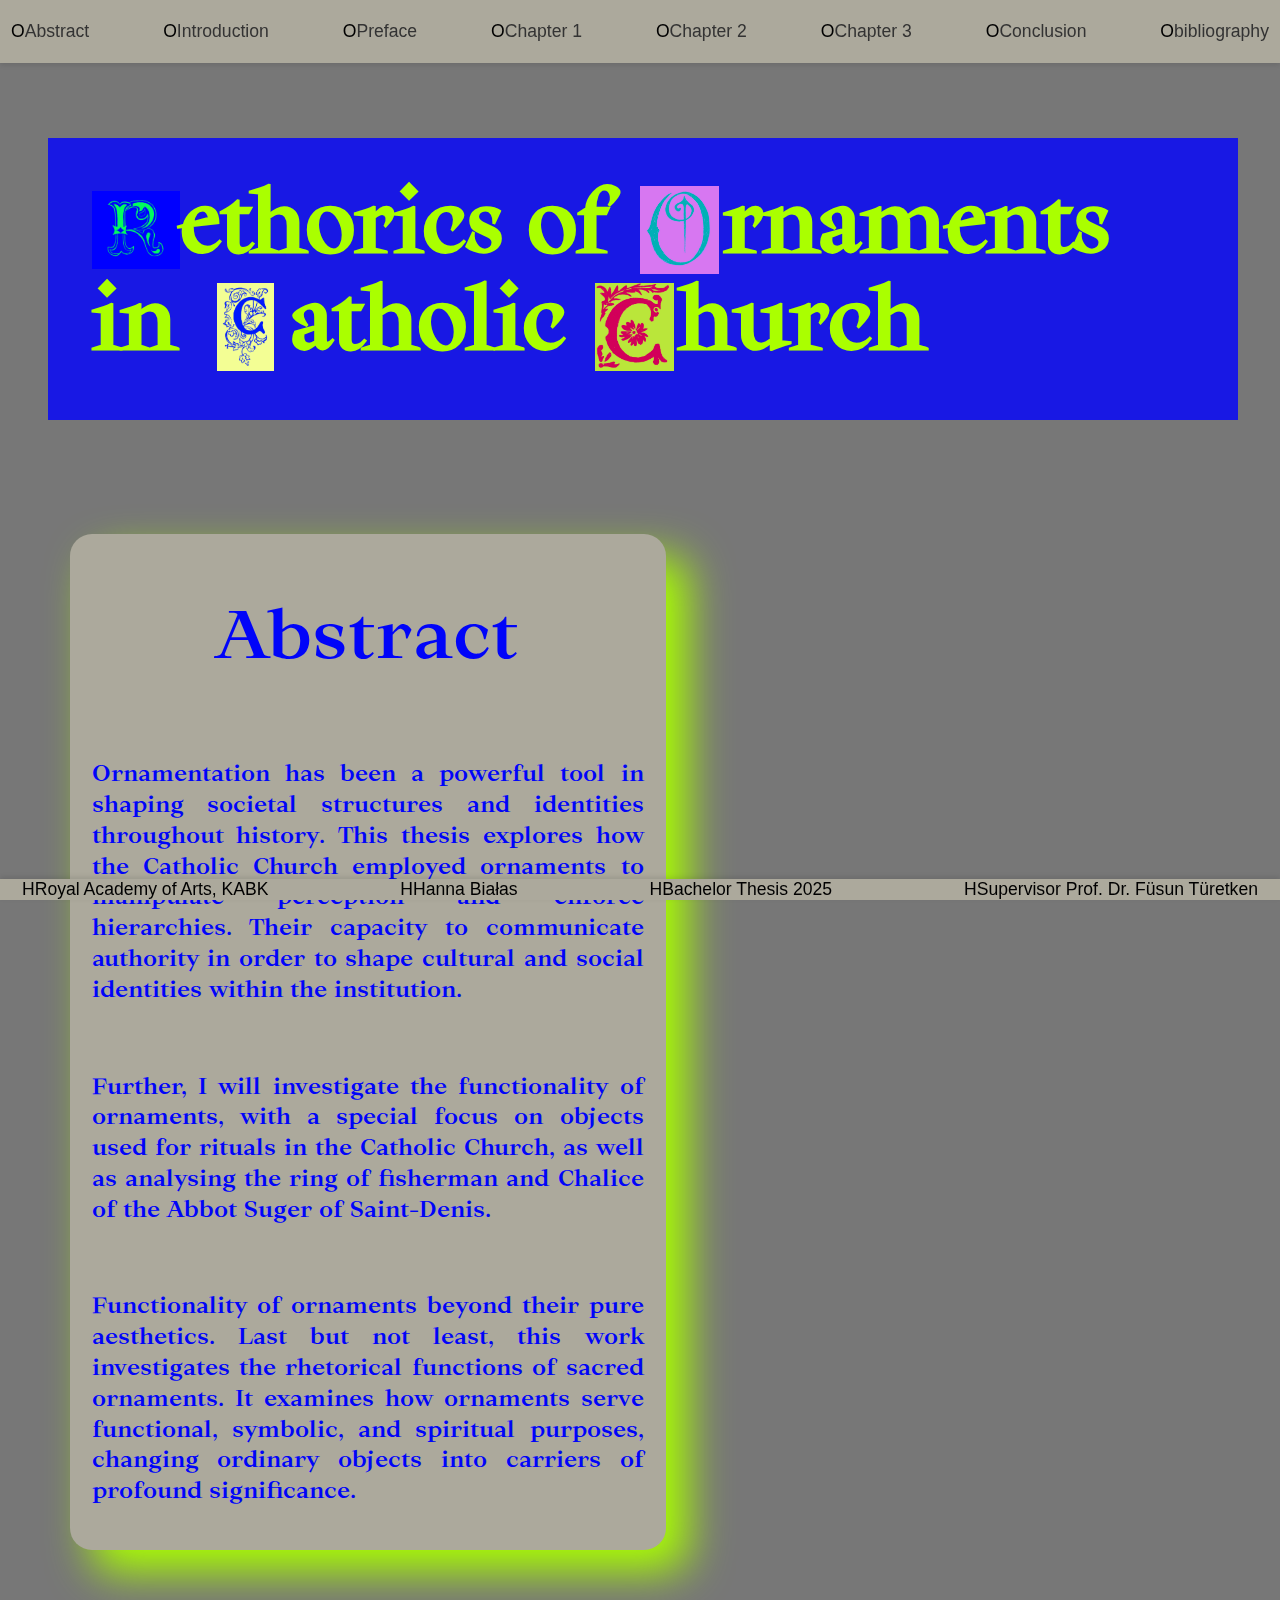
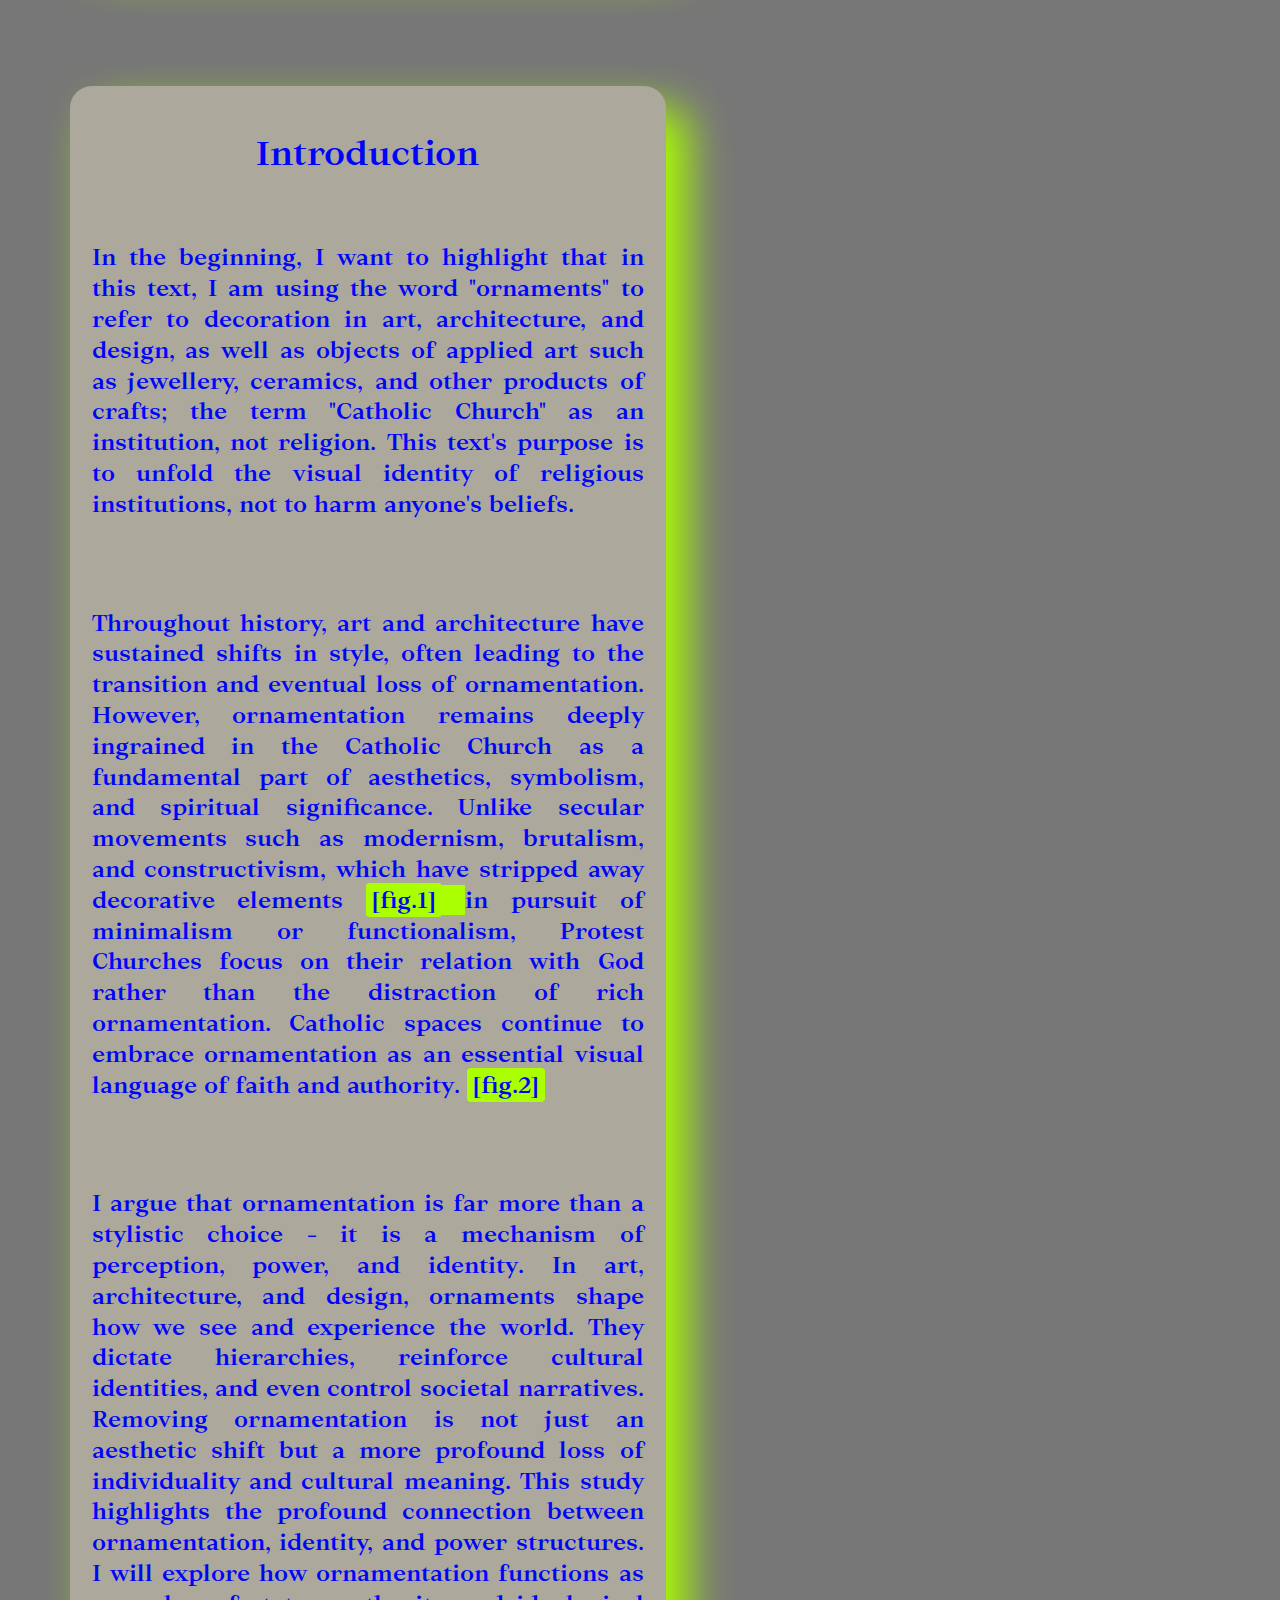
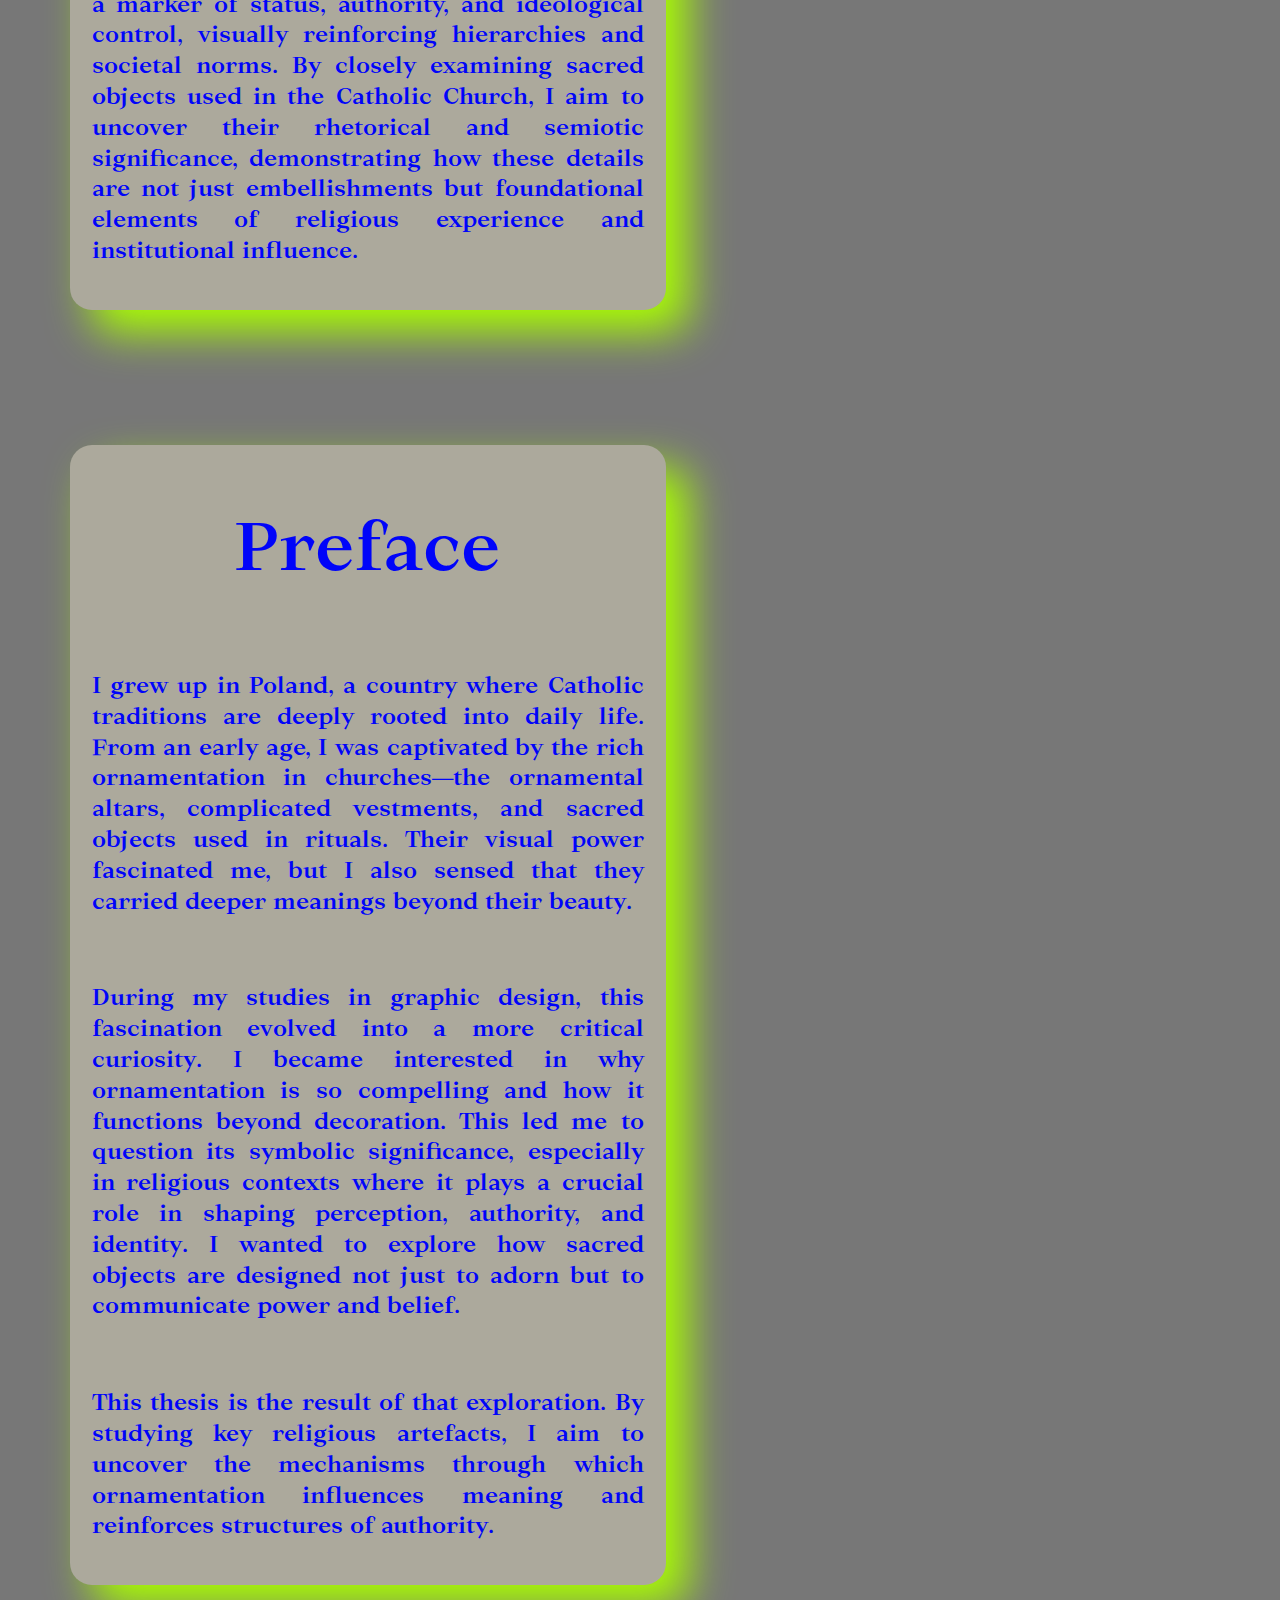
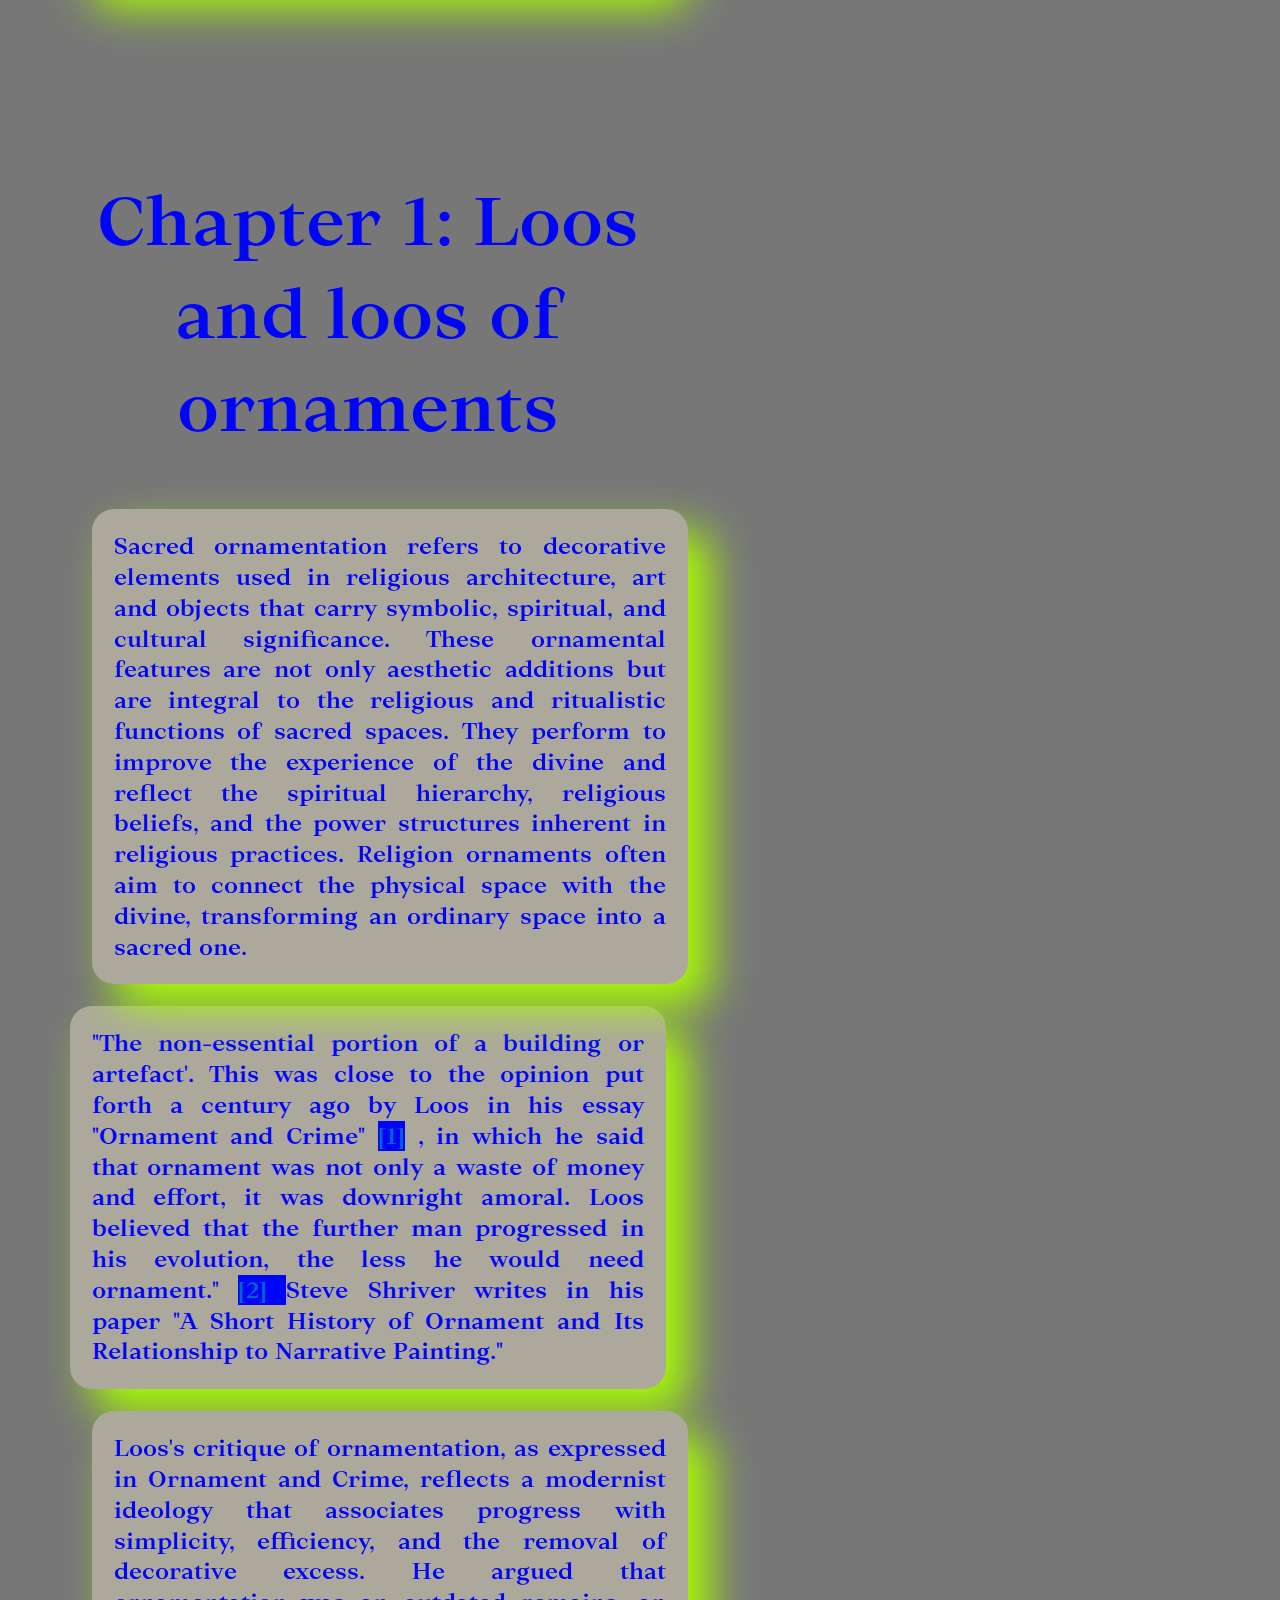
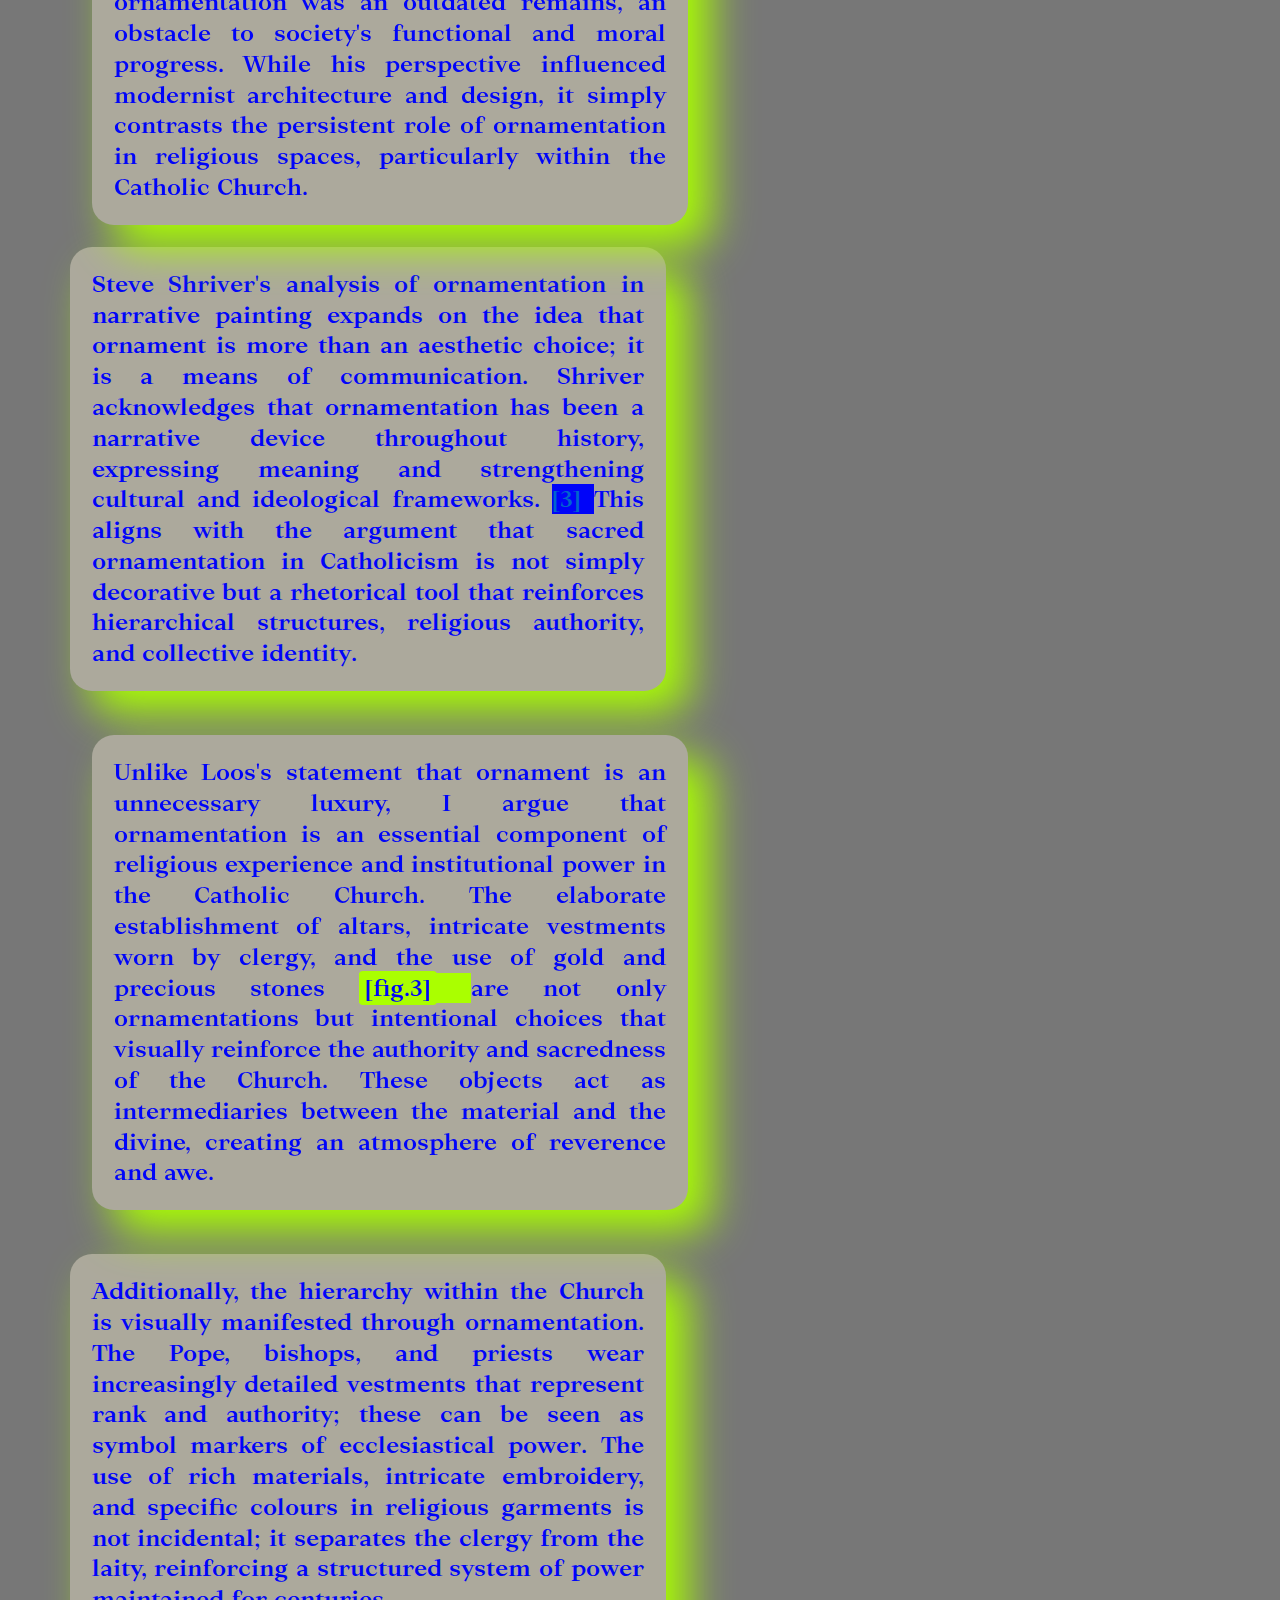
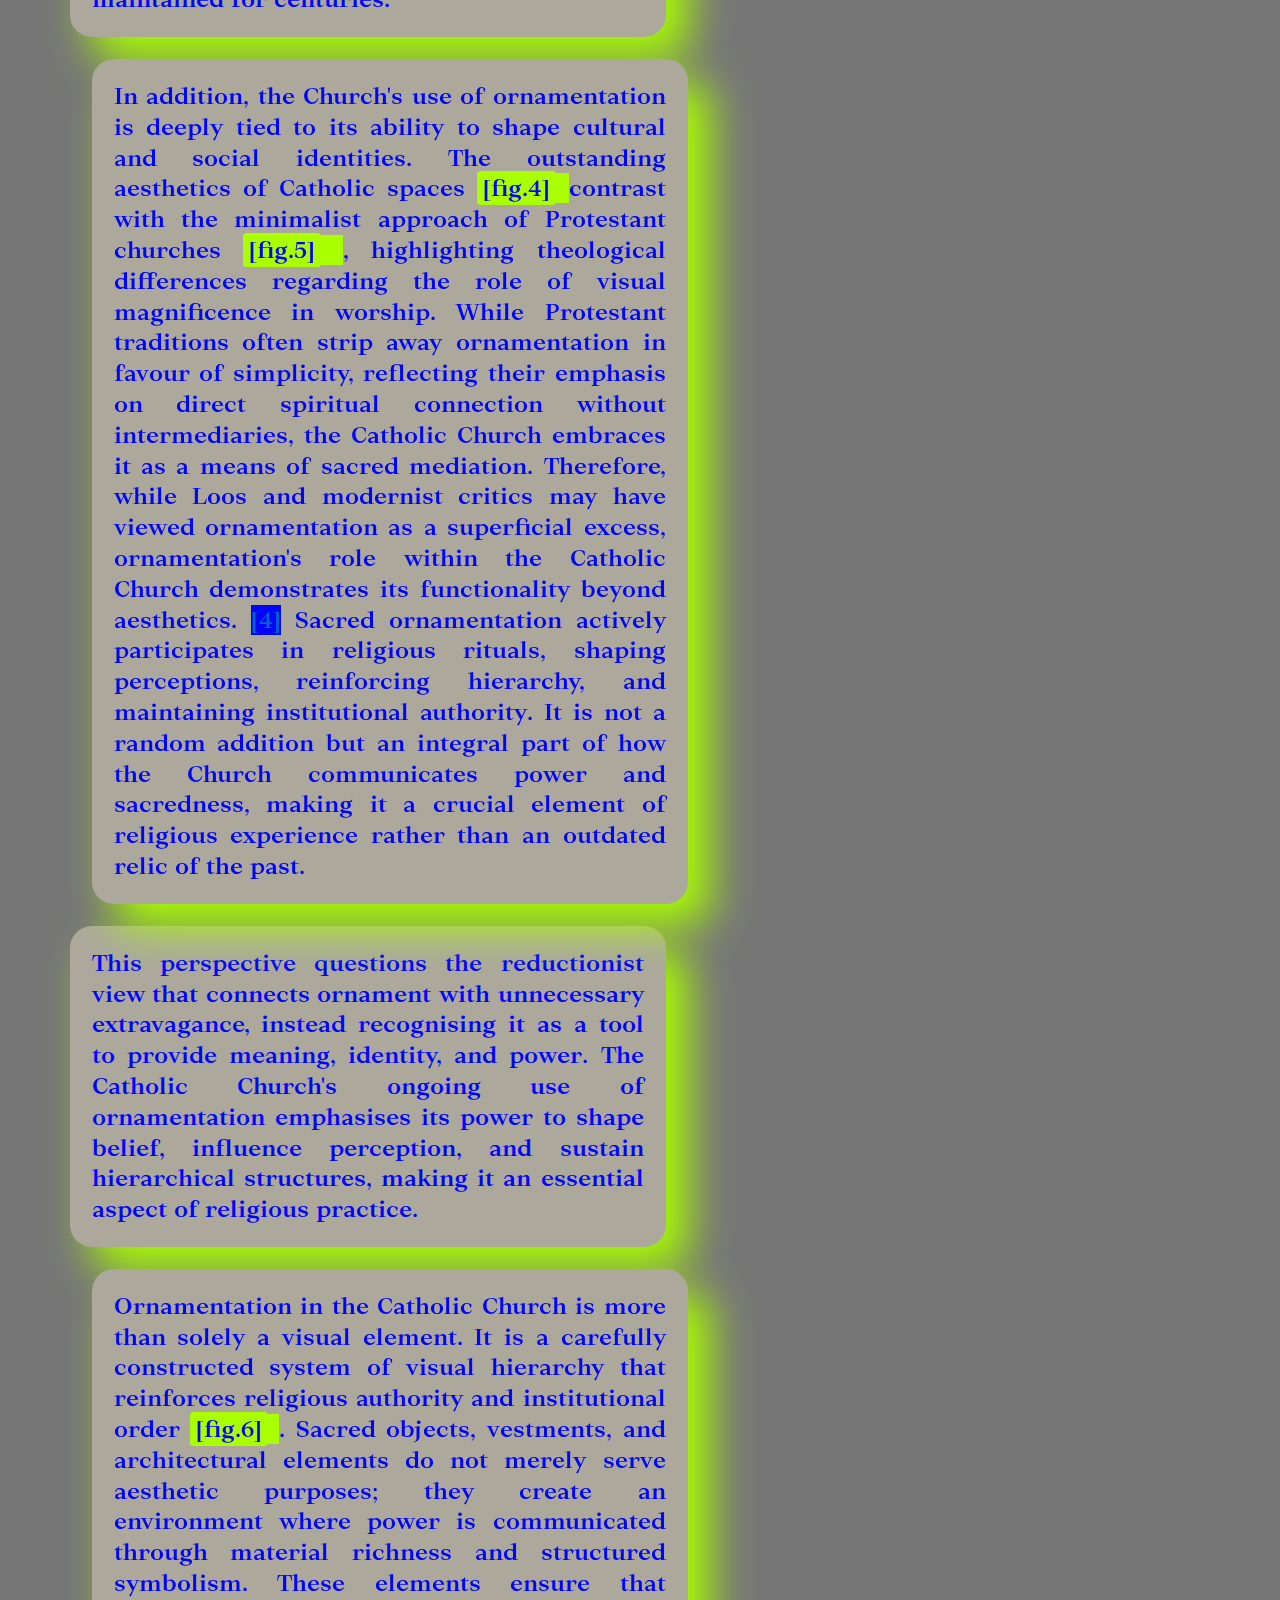
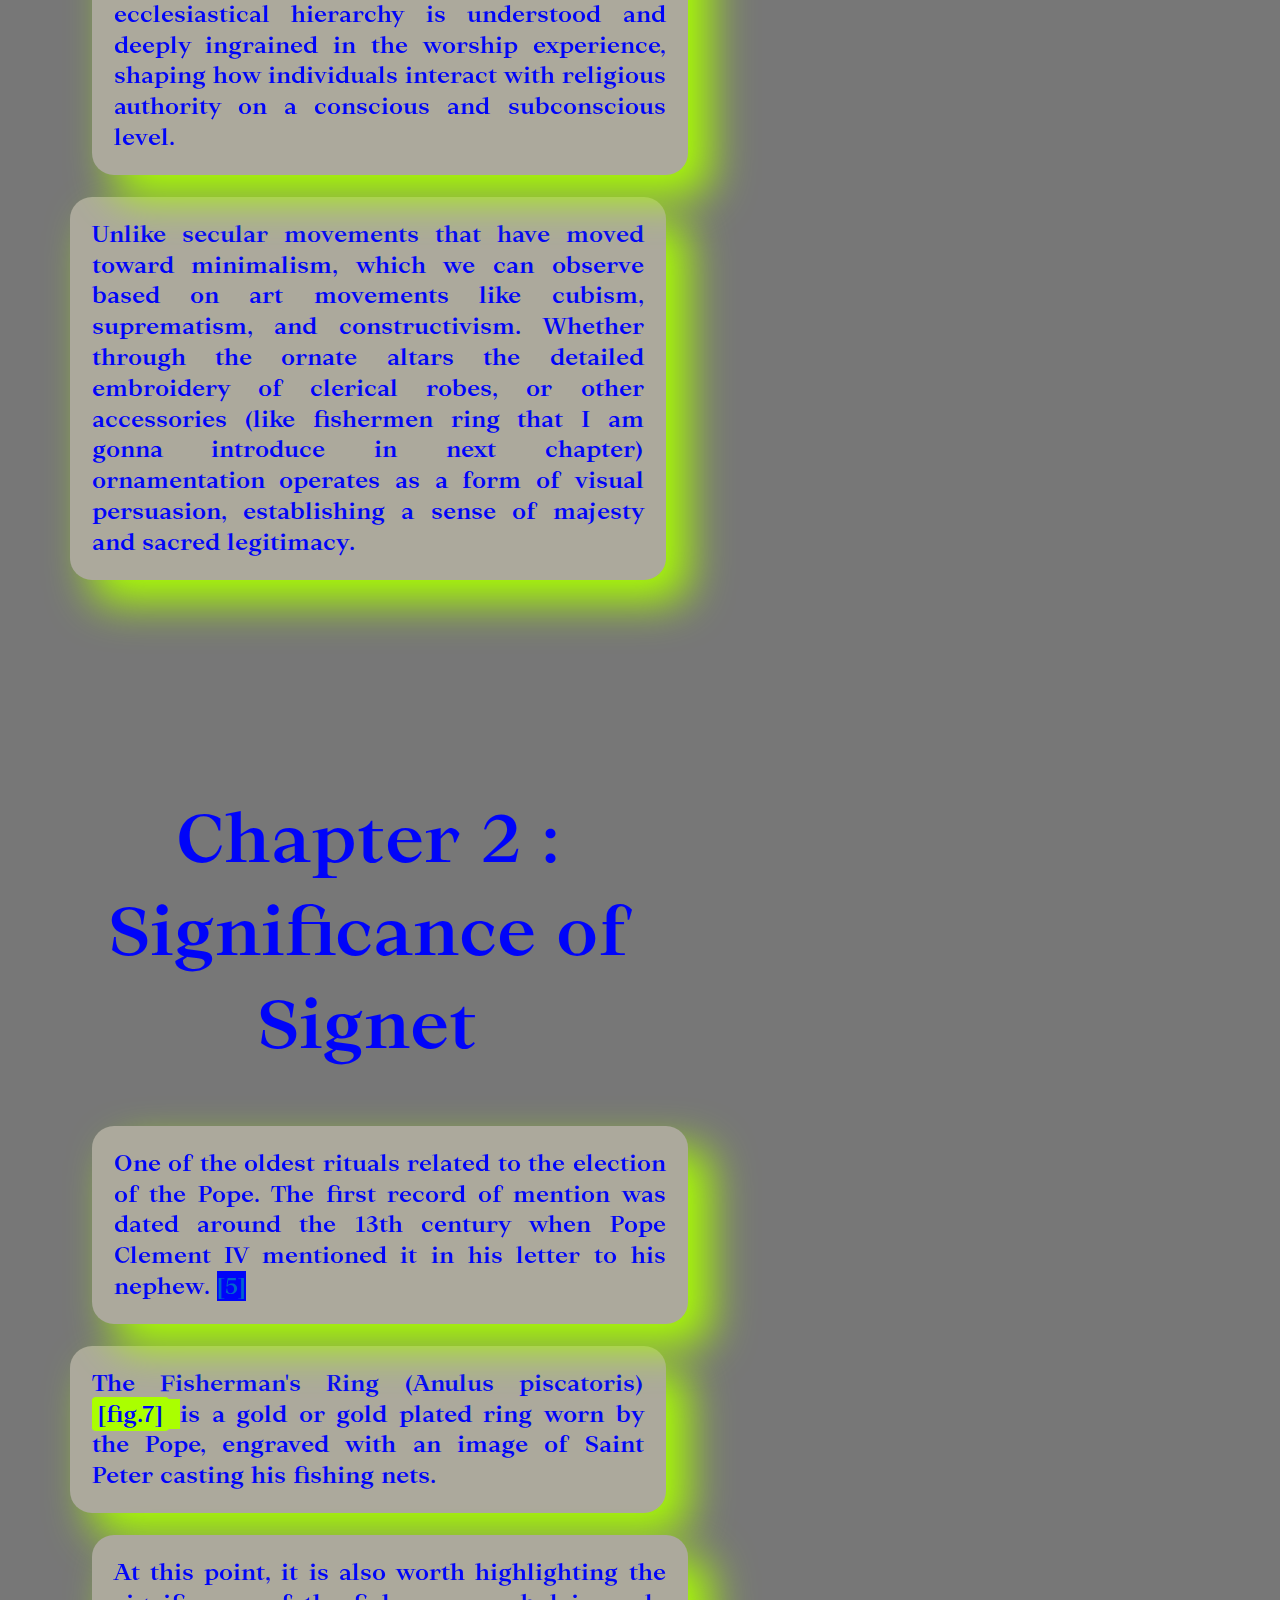
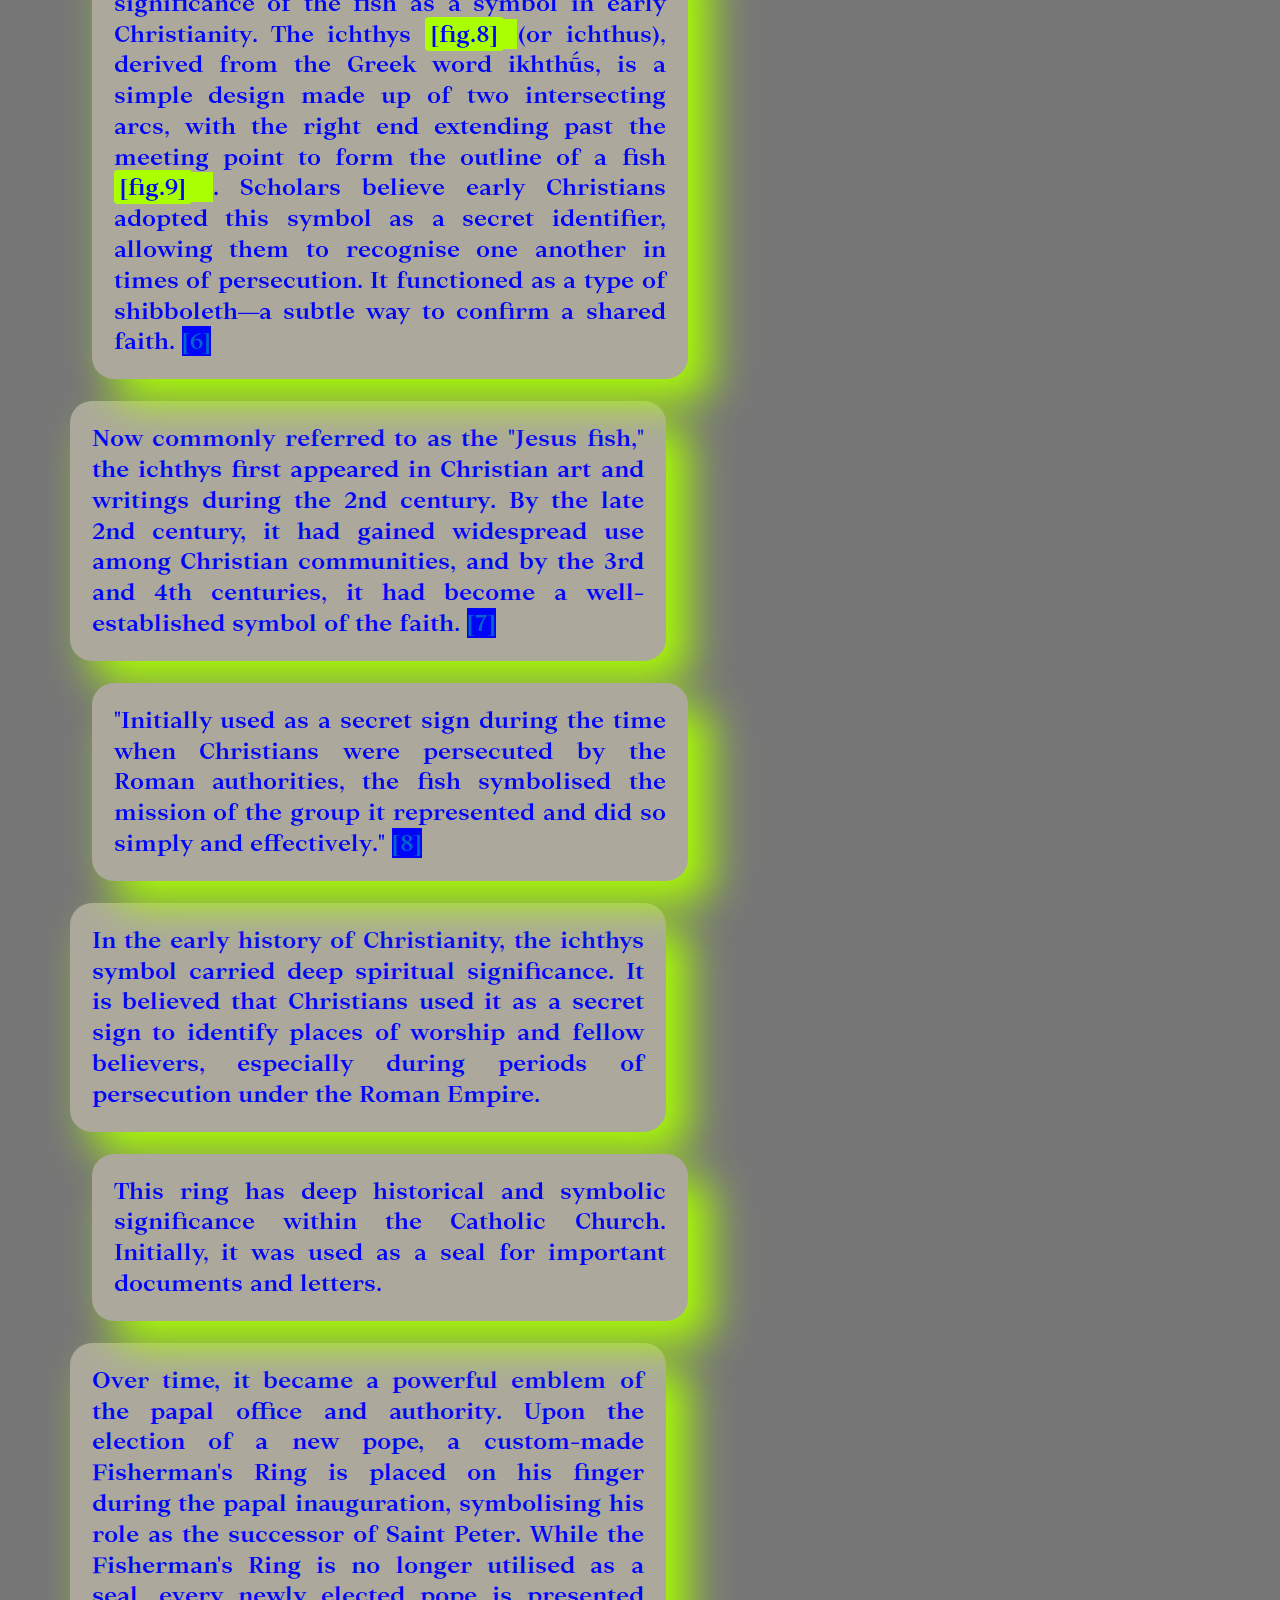
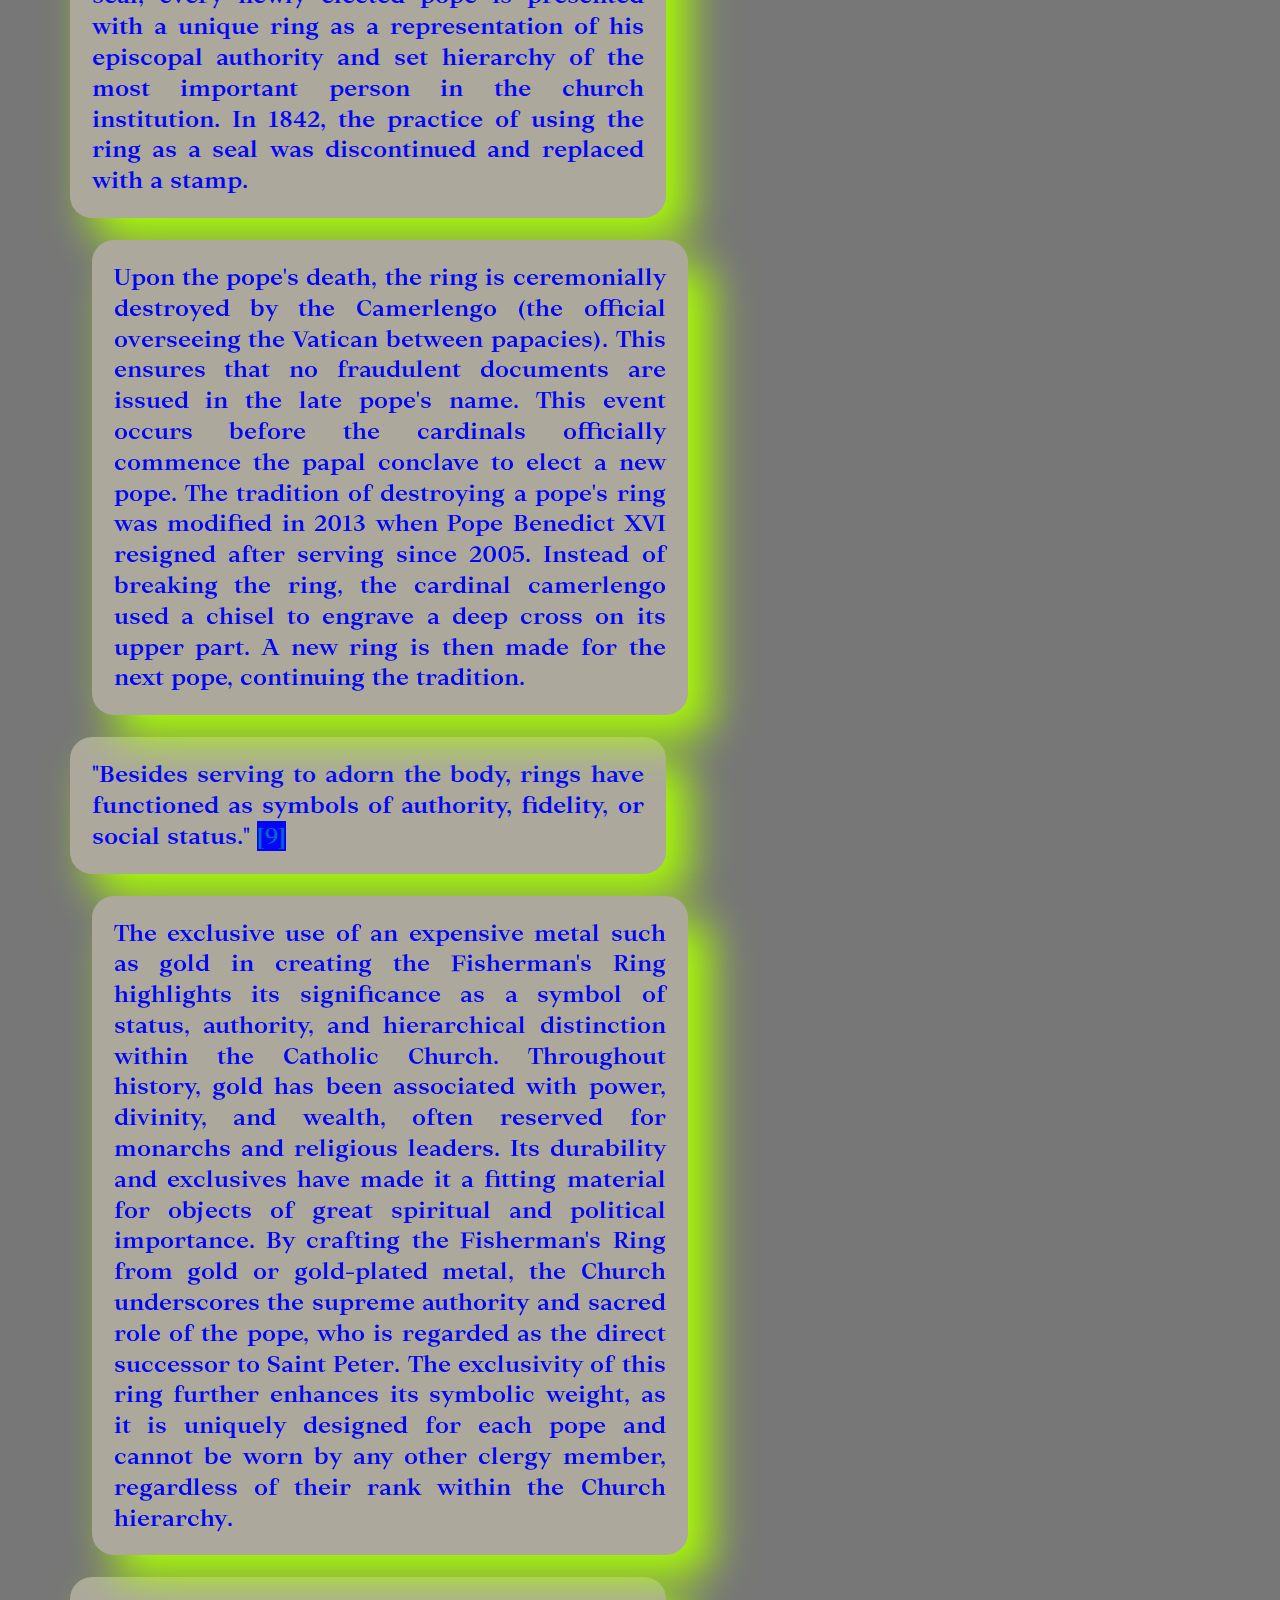
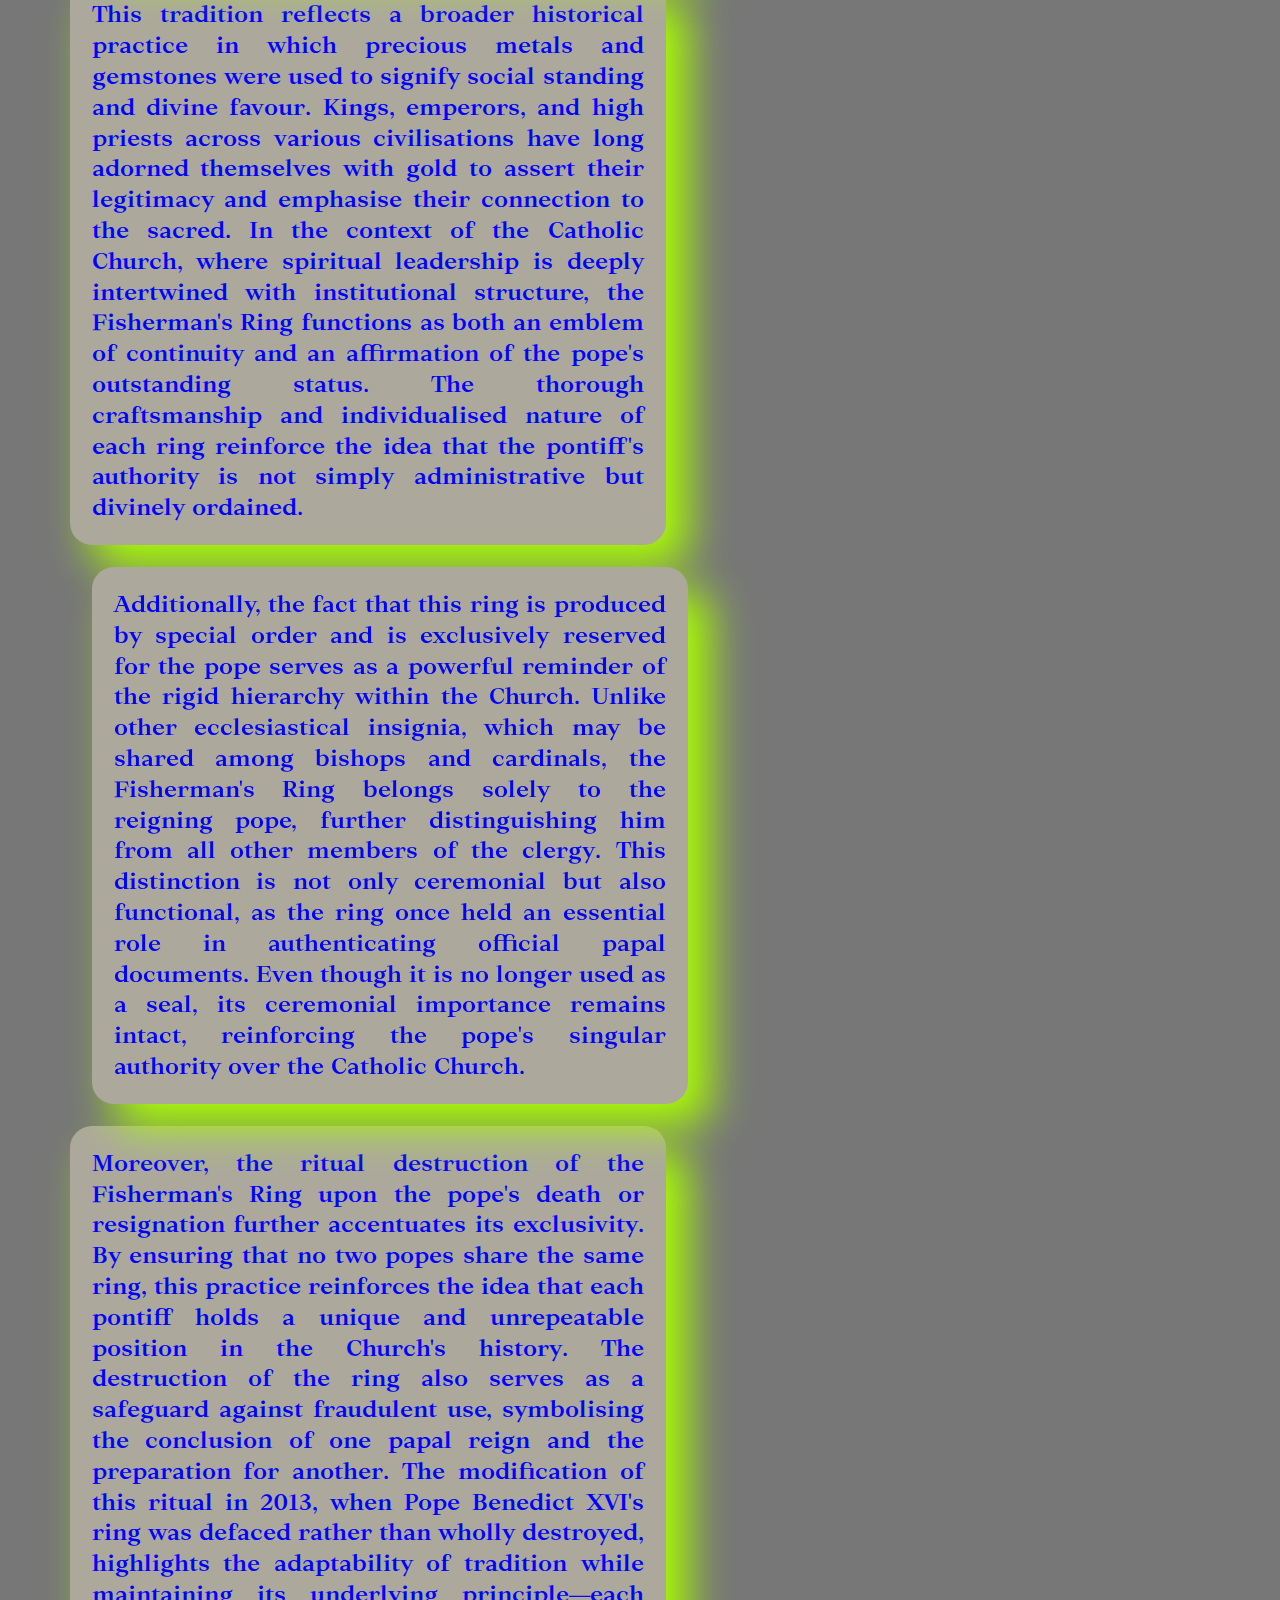
==== commit 3f9dbe3e: "as good as it gets" ====
--- a/index.html
+++ b/index.html
@@ -36,8 +36,10 @@
 				<span><img src="./assets/images/letter-c.jpg" class="letter-image">atholic</span> 
 				<span><img src="./assets/images/letter-c-2.jpg" class="letter-image">hurch</span>
 			</h1>
-
-
+			<!-- menu button with image -->
+			<button id="mobile-menu-btn" class="mobile-only" aria-expanded="false">
+				<img src="./assets/images/menu-icon.png" alt="Menu">
+			</button>
 			<nav>
 				<ul>
 					<li><a href="#Abstract">Abstract</a></li>
@@ -85,7 +87,7 @@
 							modernism, brutalism, and constructivism, which have stripped away decorative elements
 							<span class="media-figure">
 								<input type="checkbox" id="toggle-1" class="image-toggle">
-								<label for="toggle-1" class="marker"> [fig.1]</label>
+								<label for="toggle-1" class="marker">[fig.1]</label>
 								<span class="image">
 									<img id="toggleImage" src="./assets/images/fig1copy.jpg">
 									<span class="media-figure"> [fig.1] The Museum of Modern Art, Warsaw </span>
@@ -96,7 +98,7 @@
 							ornamentation as an essential visual language of faith and authority.
 							<span class="media-figure">
 								<input type="checkbox" id="toggle-2" class="image-toggle">
-								<label for="toggle-2" class="marker"> [fig.2]</label>
+								<label for="toggle-2" class="marker">[fig.2]</label>
 								<span class="image">
 									<img id="toggleImage" src="./assets/images/fig2copy.jpg">
 									<span class="media-figure"> [fig.2] Church of the Gesù, Rome </span>
@@ -202,7 +204,7 @@
 						and the use of gold and precious stones
 						<span class="media-figure">
 							<input type="checkbox" id="toggle-3" class="image-toggle">
-							<label for="toggle-3" class="marker"> [fig.3] </label>
+							<label for="toggle-3" class="marker">[fig.3]</label>
 							<span class="image">
 								<img id="toggleImage" src="./assets/images/fig3copy.jpg">
 								<span class="media-figure"> [fig.3] Altarpiece by Veit Stoss, St. Mary's Basilica,
@@ -223,7 +225,7 @@
 						and social identities. The outstanding aesthetics of Catholic spaces
 						<span class="media-figure">
 							<input type="checkbox" id="toggle-4" class="image-toggle">
-							<label for="toggle-4" class="marker"> [fig.4] </label>
+							<label for="toggle-4" class="marker">[fig.4]</label>
 							<span class="image">
 								<img id="toggleImage" src="./assets/images/fig4copy.jpg">
 								<span class="media-figure"> [fig.4] Grundtvig's Church, Copenhagen </span>
@@ -232,7 +234,7 @@
 						contrast with the minimalist approach of Protestant churches
 						<span class="media-figure">
 							<input type="checkbox" id="toggle-5" class="image-toggle">
-							<label for="toggle-5" class="marker"> [fig.5]</label>
+							<label for="toggle-5" class="marker">[fig.5]</label>
 							<span class="image">
 								<img id="toggleImage" src="./assets/images/fig5copy.jpg">
 								<span class="media-figure"> [fig.5] Basilica of Saint Mary Major, Rome </span>
@@ -247,8 +249,7 @@
 						aesthetics.
 
 						<span class="footnote-wrapper">
-							<a href="#footnote-1" class="footnote-ref">[4]
-							</a>
+							<a href="#footnote-1" class="footnote-ref">[4]</a>
 							<span class="footnote-content">
 								[4] Small, A.M. "Delight, the Function of Ornament," 2009.
 								https://repository.tudelft.nl/record/uuid:34038d98-31e8-40b7-afbe-4cf8405000a0. </span>
@@ -269,7 +270,7 @@
 						order
 						<span class="media-figure">
 							<input type="checkbox" id="toggle-6" class="image-toggle">
-							<label for="toggle-6" class="marker"> [fig.6]</label>
+							<label for="toggle-6" class="marker">[fig.6]</label>
 							<span class="image">
 								<img id="toggleImage" src="./assets/images/fig6copy.jpg">
 								<span class="media-figure"> [fig.6] The Hierarchu of the Church in a form of a tree,
@@ -315,7 +316,7 @@
 					<p> The Fisherman's Ring (Anulus piscatoris)
 						<span class="media-figure">
 							<input type="checkbox" id="toggle-7" class="image-toggle">
-							<label for="toggle-7" class="marker"> [fig.7]</label>
+							<label for="toggle-7" class="marker">[fig.7]</label>
 							<span class="image">
 								<img id="toggleImage" src="./assets/images/fig7copy.jpg">
 								<span class="media-figure"> [fig.7] Ring of The Fisherman of Pius IX </span>
@@ -329,7 +330,7 @@
 						The ichthys
 						<span class="media-figure">
 							<input type="checkbox" id="toggle-8" class="image-toggle">
-							<label for="toggle-8" class="marker"> [fig.8]</label>
+							<label for="toggle-8" class="marker">[fig.8]</label>
 							<span class="image">
 								<img id="toggleImage" src="./assets/images/fig8copy.jpg">
 								<span class="media-figure"> [fig.8] An early circular ichthys symbol, created by
@@ -341,7 +342,7 @@
 						fish
 						<span class="media-figure">
 							<input type="checkbox" id="toggle-9" class="image-toggle">
-							<label for="toggle-9" class="marker"> [fig.9]</label>
+							<label for="toggle-9" class="marker">[fig.9]</label>
 							<span class="image">
 								<img id="toggleImage" src="./assets/images/fig9copy.jpg">
 								<span class="media-figure"> [fig.9] Ichthys was adopted
@@ -499,8 +500,8 @@
 			</section>
 			<section class="blocks">
 				<div class="block-6">
-					<div>
-						<h2 id="chapter-3">Chapter 3 : The Chalice of Symbol</h2>
+					<h2 id="chapter-3">Chapter 3 : The Chalice of Symbol</h2>
+					<!-- <div> -->
 						<p> The Holy Chalice, often referred to as the Holy Grail in certain Christian traditions, is
 							believed to be the vessel Jesus used during the Last Supper to share wine with his Apostles,
 							symbolising his blood. The Synoptic Gospels recount how Jesus offered a cup of wine, calling
@@ -508,7 +509,7 @@
 							sacrament of the Eucharist. This ritual, in which wine is consecrated and consumed from a
 							chalice, remains a central practice in many Christian churches, signifying the believer's
 							union with Christ and the redemption offered through his sacrifice. </p>
-					</div>
+					<!-- </div> -->
 					<p> Over time, the significance of the Holy Chalice extended beyond its biblical origins, becoming
 						intertwined with medieval legend. In the late 12th century, the French writer Robert de Boron
 						connected the Holy Chalice to the pre-existing myth of the Holy Grail, a mystical object from
@@ -551,7 +552,7 @@
 						Saint-Denis
 						<span class="media-figure">
 							<input type="checkbox" id="toggle-10" class="image-toggle">
-							<label for="toggle-10" class="marker"> [fig.10]</label>
+							<label for="toggle-10" class="marker">[fig.10]</label>
 							<span class="image">
 								<img id="toggleImage" src="./assets/images/fig10copy.jpg">
 								<span class="media-figure"> [fig.10] Chalice of the Abbot Suger of Saint-Denis,
--- a/assets/css/style.css
+++ b/assets/css/style.css
@@ -1,19 +1,3 @@
-/* @charset "UTF-8"; */
-
-* {
-  margin: 0;
-  padding: 0;
-  box-sizing: border-box;
-}
-
-/* @FONT FACE (enable the use of 'custom fonts' inside your document) */
-
-/* 
-  You can use 'fontsquirrel' (https://www.fontsquirrel.com) 
-  or 'transfonter' (https://transfonter.org)
-  to generate your own font for the web from .ttf or .oft files 
-*/
-
 @font-face {
   font-family: 'Equateur';
   src: url('/assets/fonts/Equateur-Regular.woff2');
@@ -23,35 +7,71 @@
 }
 
 
+@font-face {
+  font-family: 'OrticaB';
+  src: url('/assets/fonts/OrticaLinear-Bold.woff2');
+  font-weight: bold;
+  font-style: normal;
+  font-display: block;
+}
+
+@font-face {
+  font-family: 'OrticaR';
+  src: url('/assets/fonts/OrticaLinear-Regular.woff2');
+  font-weight: normal;
+  font-style: normal;
+  font-display: block;
+}
+
+@font-face {
+  font-family: 'OrticaL';
+  src: url('/assets/fonts/OrticaLinear-Light.woff2');
+  font-weight: normal;
+  font-style: normal;
+  font-display: block;
+}
+
+
 /* VARIABLES */
 
 :root {
-  /* Color values */
+
   --color-background: rgb(119, 119, 119);
   --color-text: rgba(0, 0, 0, 1);
   --color-text-link: rgba(0, 0, 255, 0.8);
   --color-text-link-hover: rgba(0, 0, 255, 0.4);
   --neon-green: rgb(170, 255, 0);
-  /* Font values */
-  --font-text: 'Your Font Name', 'Helvetica', 'Arial', sans-serif;
+  --blue: rgb(0, 4, 249);
+  --grey: rgb(172, 169, 156);
+  --neon-box-shadow: 1rem 1rem 2rem rgba(170, 255, 0);
+
+  --font-text: 'OrticaB', 'Georgia', serif;
   --font-size: 18px;
-  /* Margin value */
-  --margin: 1rem;
-}
-
-
-
-/* GENERAL STYLES */
+
+}
+
+
 
 html {
   font: var(--font-size) var(--font-family);
   color: var(--color-text);
   background-color: var(--color-background);
+  overflow-x: hidden;
+  scrollbar-width: none; 
+  -ms-overflow-style: none; 
+}
+
+html::-webkit-scrollbar {
+  display: none; /* Chrome, Safari and Opera */
 }
 
 body {
   position: relative;
   background-color: var(--color-background);
+  /* background-image: url('/assets/images/bg.png'); */
+  background-repeat: repeat;
+  background-size: 12rem;
+  
   font: var(--font-size) var(--font-family);
   color: var(--color-text);
   width: 100%;
@@ -59,29 +79,24 @@
   overflow-y: auto;
 
   font-family: serif;
-  background-color: rgb(119, 119, 119);
+  background-color: rgb(119, 119, 119);  
 }
 
 
 h2 {
   text-align: center;
-  color: rgba(0, 0, 255, 0.8);
-
-}
-
-
+  color: var(--blue);
+  font-size: 3rem;
+}
 
 h3 {
   text-align: center;
-  color: rgba(0, 0, 255, 0.8);
-}
-
-
-
+  color: var(--blue);
+}
 
 h4 {
   text-align: center;
-  color: rgba(0, 0, 255, 0.8);
+  color: var(--blue);
   font-size: 1.5rem;
 }
 
@@ -97,8 +112,6 @@
   font-weight: 400;
   font-style: normal;
   list-style-type: "O";
-
-
 }
 
 li * {
@@ -109,7 +122,7 @@
 
 
 div.page-wrapper {
-  padding: var(--margin);
+  padding: 1rem;
   padding-block: 50px;
 }
 
@@ -131,11 +144,11 @@
   width: 100%;
   overflow: hidden;
   transition: max-height 0.5s ease-in-out;
-  max-height: 0; /* collapsed by default for animation to */
+  max-height: 0; /* collapsed by default for animation*/
 }
 
 .media-figure .image:not(.hidden) {
-  max-height: 1000px; /* adjust as needed to fully show the image */
+  max-height: 1000px; 
 }
 
 .media-figure:has(.marker:hover) .image,
@@ -174,29 +187,26 @@
 
 .footnote-ref {
   color: #0066cc;
-  background-color: rgba(0, 0, 255, 0.8);
+  background-color: var(--blue);
   text-decoration: none;
-  background-color: rgba(0, 0, 255, 0.8);
 }
 
 
 .footnote-content {
   position: absolute;
   width: calc(50vw - 8rem);
-  background-color: rgb(170, 255, 0);
+  background-color: var(--neon-green);
   padding: 1rem;
   margin: 1rem;
   box-shadow: 0 2px 5px rgba(0, 0, 0, 0.2);
   display: none;
   z-index: 100;
-  top: 0;
-  /* Maintain Y position relative to footnote reference */
-  left: 0;
-  /* Will be transformed */
+  top: 0; /* Maintain Y position relative to footnote reference */
+  left: 0; /* Will be transformed */
   overflow-wrap: break-word;
 }
 
-/* Specific rule to show content */
+
 .footnote-wrapper:hover .footnote-content {
   display: block;
   left: 1rem;
@@ -218,9 +228,7 @@
 
   .footnote-wrapper:hover .footnote-content {
     left: auto;
-    /* Reset the left property */
     transform: none;
-    /* No transform for mobile */
   }
 }
 
@@ -238,92 +246,121 @@
     margin: 0;
   }
 }
-/*
-.blocks:has(.sidebar-images) {
-  flex-wrap: nowrap;
-}
-.blocks:has(.sidebar-images) div[class^="block"] {
-  flex-shrink: 0;
-}
-
-.blocks .sidebar-images {
-  padding-block: 5rem;
-}
-.blocks .sidebar-images p { display: none }
-*/
+
 
 
 [class^="block-"] {
-  /* See: https://www.w3schools.com/cssref/sel_attr_begin.php */
   width: 50%;
   /* padding: 3rem; */
   display: block;
+  margin: min(2rem, 2vw);
   margin-top: 4rem;
 }
 
 [class^="block-"] p{
-  padding: 20px;
-}
+  padding: 1rem;
+  text-align: justify;
+  font-size: 1rem;
+  text-justify: inter-word;
+  line-height: 1.4rem;
+
+}
+
+@media (max-width: 960px) {
+  [class^="block-"] p{
+    padding: 20px;
+    font-size: 0.8rem;
+    line-height: 0.8rem;
+    text-align: justify;
+    text-justify: inter-word;
+
+    transform: none;
+  }
+  
+}
+
+
+@media (min-width: 961px) {
+  /* change of positioning  */
+  .block-4 > p:nth-of-type(odd) {
+    transform: translate3d(1rem, 0, 0px);
+  }
+  .block-5 > p:nth-of-type(odd) {
+    transform: translate3d(1rem, 0, 0px);
+  }
+  .block-6 > p:nth-of-type(odd) {
+    transform: translate3d(1rem, 0, 0px);
+  }
+}
+
+/* Reset for mobile - not necessary but keeps code clear */
+@media (max-width: 960px) {
+  .block-4 > p:nth-of-type(odd) {
+    transform: none;
+  }
+  .block-5 > p:nth-of-type(odd) {
+    transform: none;
+  }
+  .block-6 > p:nth-of-type(odd) {
+    transform: none;
+  }
+}
+
 
 .block-1 {
-  /* See: https://www.w3schools.com/cssref/css3_pr_background-size.php */
-  color: rgb(34, 0, 255);
-  /* background-image: url(../images/block1.PNG); */
-  background-color: rgb(255, 255, 255, 0.5);
-
+  color: var(--blue);
+  background-color: var(--grey);
   border-radius: 1rem;
-  box-shadow: 1rem 1rem 2rem rgba(170, 255, 0);
-  /* X, Y, Blur, Spread, Color */
-  padding: min(2rem, 2vw);
-  margin: min(2rem, 2vw);
-  ;
+  box-shadow: var(--neon-box-shadow);
+
+  /* padding: min(2rem, 2vw); */
+  /* margin: min(2rem, 2vw); */
 }
 
 .block-2 {
-  color: blue;
-  background-color: rgb(172, 169, 156);
-
+  color: var(--blue);
+  background-color: var(--grey);
   border-radius: 1rem;
-  box-shadow: 1rem 1rem 2rem rgba(170, 255, 0);
-  /* X, Y, Blur, Spread, Color */
-  padding: min(2rem, 2vw);
-  margin: min(2rem, 2vw);
+  box-shadow: var(--neon-box-shadow);
+
+  /* padding: min(2rem, 2vw); */
+  /* margin: min(2rem, 2vw); */
 }
 
 
 
 
 .block-3 {
-  color: rgb(0, 4, 255);
-  background-color: rgb(172, 169, 156);
+  color: var(--blue);
+  background-color: var(--grey);
   border-radius: 1rem;
-  box-shadow: 1rem 1rem 2rem rgba(170, 255, 0);
-  /* X, Y, Blur, Spread, Color */
-  padding: min(2rem, 2vw);
-  margin: min(2rem, 2vw);
+  box-shadow: var(--neon-box-shadow);
+
+  /* padding: min(2rem, 2vw); */
+  /* margin: min(2rem, 2vw); */
 
 }
 
 
 .block-4>p {
-  color: rgb(7, 27, 255);
-  background-color: rgb(172, 169, 156);
+  color: var(--blue);
+  background-color: var(--grey);
   border-radius: 1rem;
-  box-shadow: 1rem 1rem 2rem rgba(170, 255, 0);
-  /* X, Y, Blur, Spread, Color */
-  padding: min(2rem, 2vw);
-  margin: min(2rem, 2vw);
+  box-shadow: var(--neon-box-shadow);
+
+  /* padding: min(2rem, 2vw); */
+  /* margin: min(2rem, 2vw); */
 }
 
 
 .block-5>p {
-  color: rgb(40, 44, 255);
-  background-color: rgb(172, 169, 156);
+  color: var(--blue);
+  background-color: var(--grey);
   border-radius: 1rem;
-  box-shadow: 1rem 1rem 2rem rgba(170, 255, 0);
-  /* X, Y, Blur, Spread, Color */
-  padding: min(2rem, 2vw);
-  margin: min(2rem, 2vw);
+  box-shadow: var(--neon-box-shadow);
+
+  /* padding: min(2rem, 2vw); */
+  /* margin: min(2rem, 2vw); */
 }
 
 .block-6 {
@@ -333,35 +370,39 @@
 .block-6>div,
 .block-6>p {
   width: 100%;
-  padding: min(2rem, 2vw);
-  color: rgba(0, 0, 255, 0.8);
-  background-color: rgb(172, 169, 156);
+  color: var(--blue);
+  background-color: var(--grey);
   border-radius: 1rem;
-  box-shadow: 1rem 1rem 2rem rgba(170, 255, 0);
-  /* X, Y, Blur, Spread, Color */
+  box-shadow: var(--neon-box-shadow);
+
+  /* padding: min(2rem, 2vw); */
+  /* margin: min(2rem, 2vw); */
 }
 
 
 .block-7>p {
-  color: rgb(40, 44, 255);
-  background-color: rgb(172, 169, 156);
+  color: var(--blue);
+  background-color: var(--grey);
   border-radius: 1rem;
-  box-shadow: 1rem 1rem 2rem rgba(170, 255, 0);
-  /* X, Y, Blur, Spread, Color */
-  padding: min(2rem, 2vw);
-  margin: min(2rem, 2vw);
+  box-shadow: var(--neon-box-shadow);
+
+  /* padding: min(2rem, 2vw); */
+  /* margin: min(2rem, 2vw); */
 }
 
 .block-8 {
-  color: rgb(40, 44, 255);
-  background-color: rgb(172, 169, 156);
+  color: var(--blue);
+  background-color: var(--grey);
   border-radius: 1rem;
-  box-shadow: 1rem 1rem 2rem rgba(170, 255, 0);
-  /* X, Y, Blur, Spread, Color */
-  padding: min(2rem, 2vw);
-  margin: min(2rem, 2vw);
+  box-shadow: var(--neon-box-shadow);
+  max-width: 100%;
   width: auto;
-  max-width: 100%;
+  padding: 2rem;
+}
+
+.block-8 p{
+  padding: 0px;
+  margin: 0px;
 }
 
 .block-8>a {
@@ -372,13 +413,6 @@
   max-width: 100%;
 }
 
-/****************** 
-      CHAPTERS
- ******************/
-h2 {
-  /* margin-top: 4rem; */
-}
-
 
 
 /****************** 
@@ -388,7 +422,7 @@
 header {}
 
 .block-title {
-  width: 100%;
+  width: 93vw;
   font-family: 'Equateur';
   background-color: var(--color-text-link);
 }
@@ -418,7 +452,6 @@
 
 .letter-image {
   vertical-align: middle;
-  /* Aligns with text */
   display: inline-block;
   margin-right: 0;
 }
@@ -430,7 +463,7 @@
   top: 0;
   left: 0;
   width: 100%;
-  background-color: rgb(200, 200, 200);
+  background-color: var(--grey);
   z-index: 100;
   padding: 10px 0;
   box-shadow: 0 2px 5px rgba(0, 0, 0, 0.1);
@@ -442,8 +475,36 @@
   grid-template-columns: repeat(8, 1fr);
   margin: 0;
   padding: 0;
-  width: 100svw;
-}
+  width: 100vw;
+}
+
+@media (min-width: 961px) {
+  header nav ul {
+    display: flex;
+    flex-direction: row;
+    justify-content: space-between;
+  }
+}
+
+@media (max-width: 960px) {
+  header nav ul {
+    display: flex;
+    flex-direction: column;
+    align-items: center;
+    text-align: center;
+  }
+  
+  header nav ul li {
+    width: 100%;
+    padding: 0.8rem 0;
+    border-bottom: 1px solid rgba(0, 0, 0, 0.1);
+  }
+  
+  header nav ul li:last-child {
+    border-bottom: none;
+  }
+}
+  
 
 header nav ul li {
   padding: 0.5rem;
@@ -479,7 +540,6 @@
     /* Each item takes ~25% width (4 items per row) with 2rem margin of the parent element */
   }
 
-  /* Increase page wrapper padding to accommodate taller nav */
 
   header nav {
     font-size: 0.75rem;
@@ -497,10 +557,12 @@
   position: fixed;
   bottom: 0;
   left: 0;
+  /* right: 0; */
+  margin: 0;
   width: 100%;
-  background-color: rgb(200, 200, 200);
+  background-color: var(--grey);
   z-index: 100;
-  padding: 10px 0;
+  padding: 0;
   box-shadow: 0 -2px 5px rgba(0, 0, 0, 0.1);
   /* Shadow on top instead of bottom */
   display: flex;
@@ -508,12 +570,13 @@
   justify-content: left;
   align-items: flex-start;
   font-size: 0.8rem;
-  gap: 1rem;
+  /* gap: 1rem; */
   justify-content: space-between;
+  /* padding-inline: 1rem; */
+}
+
+footer ul li {
   padding-inline: 1rem;
-}
-
-footer ul li {
   list-style-type: "H";
 }
 
@@ -558,7 +621,6 @@
   left: 110%;
   /* Positions the image to the right of the text */
   width: 200px;
-  /* Adjust as needed */
   border: 1px solid #ccc;
   background-color: #fff;
   padding: 5px;
@@ -577,12 +639,12 @@
 }
 
 a:hover {
-  color: rgb(0, 21, 248);
+  color: var(--blue);
   text-decoration: none;
 }
 
 a:visited {
-  color: rgb(0, 255, 47);
+  color: var(--neon-green);
   text-decoration: none;
 }
 
@@ -645,7 +707,7 @@
 
   html,
   body {
-    font: var(--font-size) var(--font-text);
+    font: var(--font-size) var (--font-text);
   }
 }
 
@@ -684,7 +746,7 @@
 
 @media (min-width: 1321px) {
   :root {
-    --font-size: 24px;
+    /* --font-size: 24px; */
   }
 
   html,
@@ -776,4 +838,47 @@
 .media-figure .image span {
   padding-block: .5rem;
   display: block;
+}
+
+/* Style for mobile menu button */
+.mobile-menu-btn,
+#mobile-menu-btn {
+    display: none;
+    background-color: transparent;
+    border: none;
+    cursor: pointer;
+    font-size: 1rem;
+}
+
+/* Mobile view adjustments */
+@media (max-width: 960px) {
+    /* Style the mobile menu button (unchanged except already updated in HTML) */
+    .mobile-menu-btn,
+    #mobile-menu-btn {
+      border: none;
+      padding: 0.5rem 1rem;
+      cursor: pointer;
+      font-size: 1rem;
+      display: block;
+      position: fixed;
+      top: 1rem;
+      right: 1rem;
+      z-index: 110;
+    }
+    /* Instead of display:none/block, use max-height and transition for nav */
+    header nav {
+        max-height: 0;
+        overflow: hidden;
+        transition: max-height 0.3s ease;
+    }
+    header nav.active {
+        max-height: 500px; /* adjust based on content */
+    }
+    /* Ensure mobile-only elements are visible */
+    .mobile-only {
+        display: block;
+    }
+    .desktop-only {
+        display: none;
+    }
 }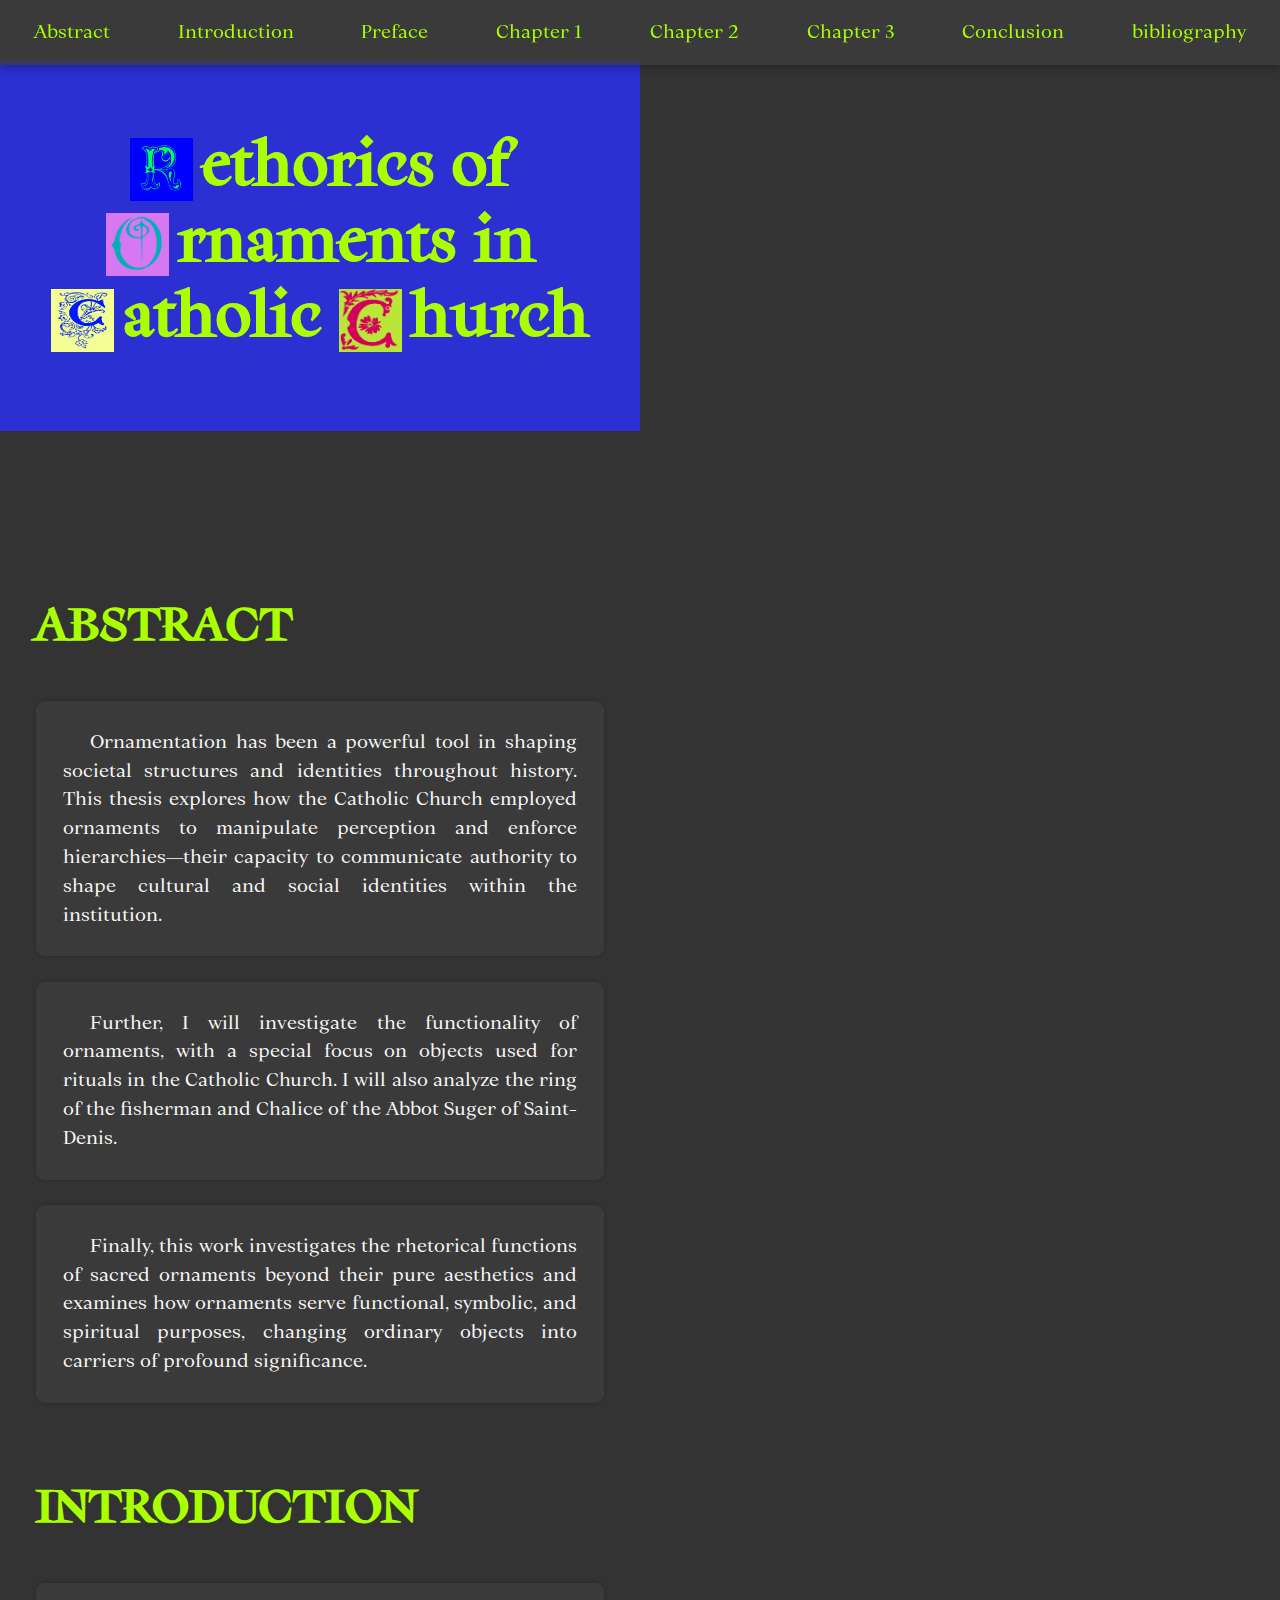
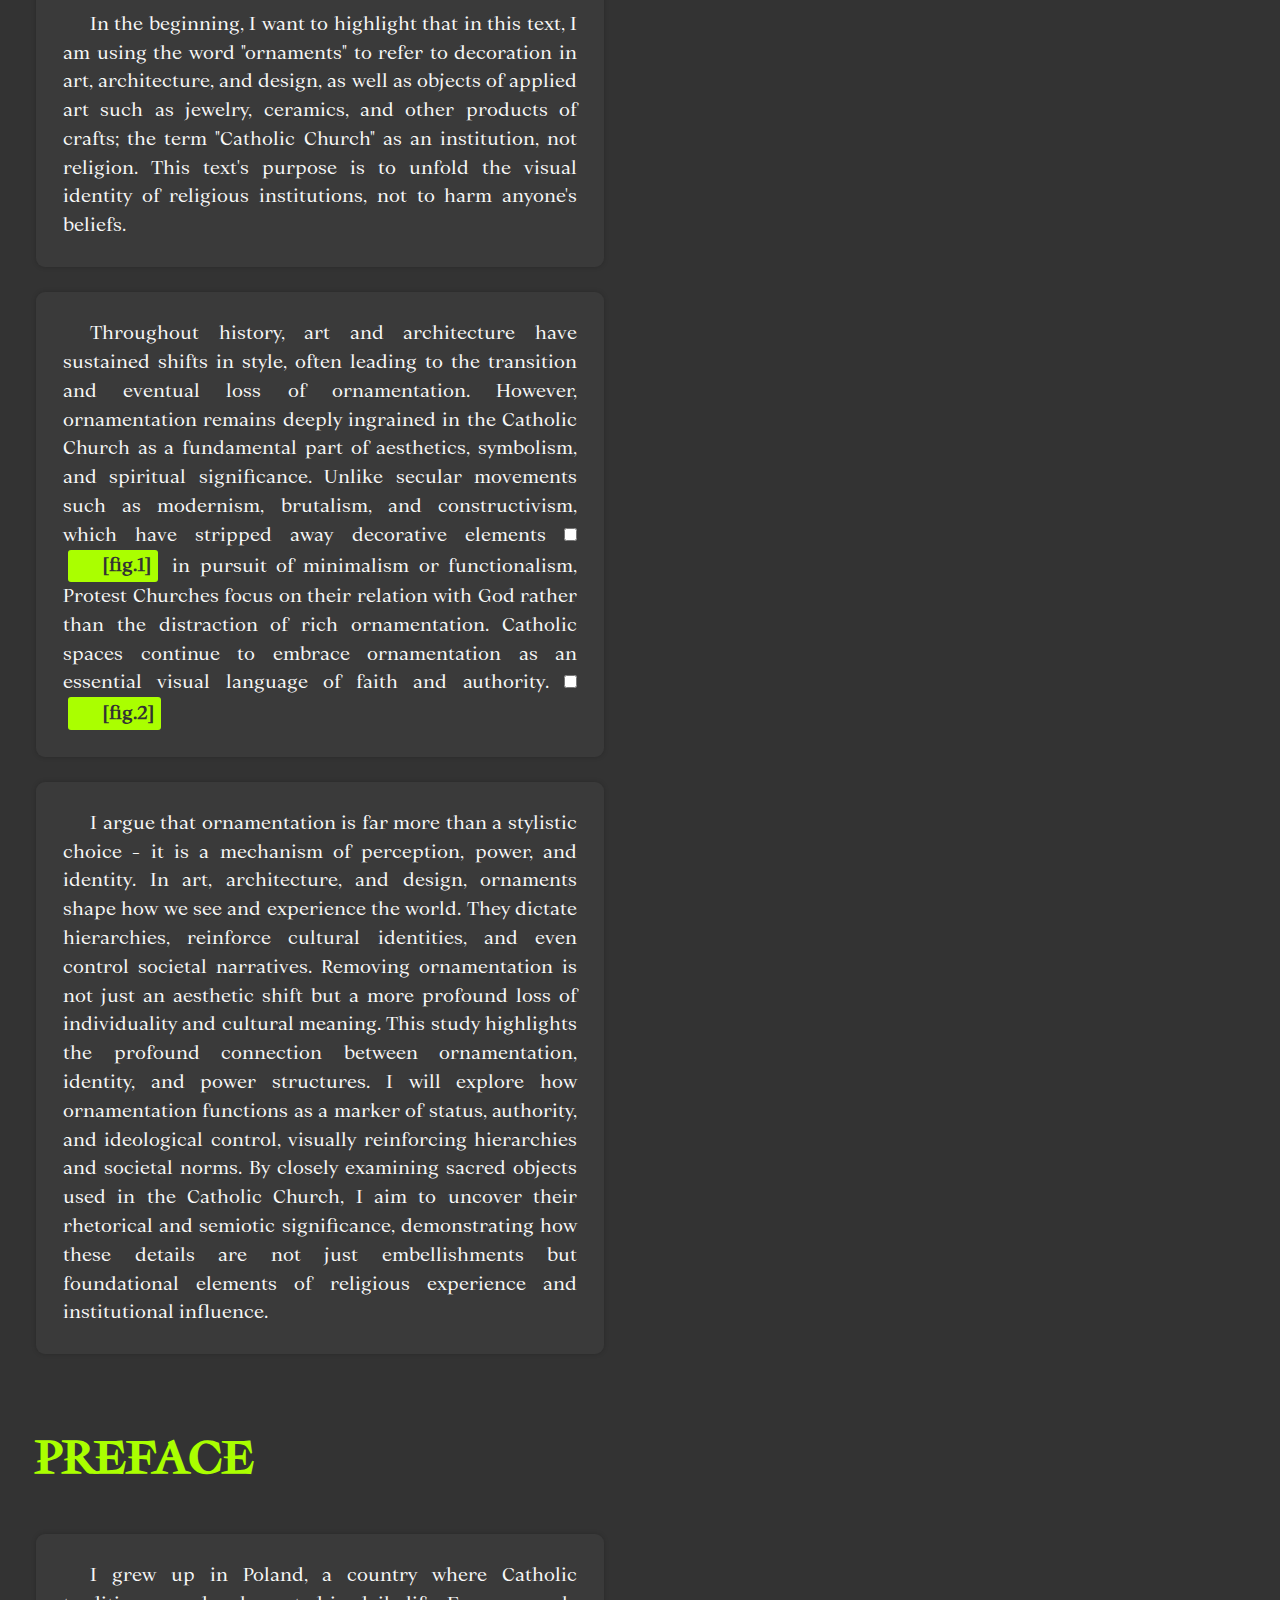
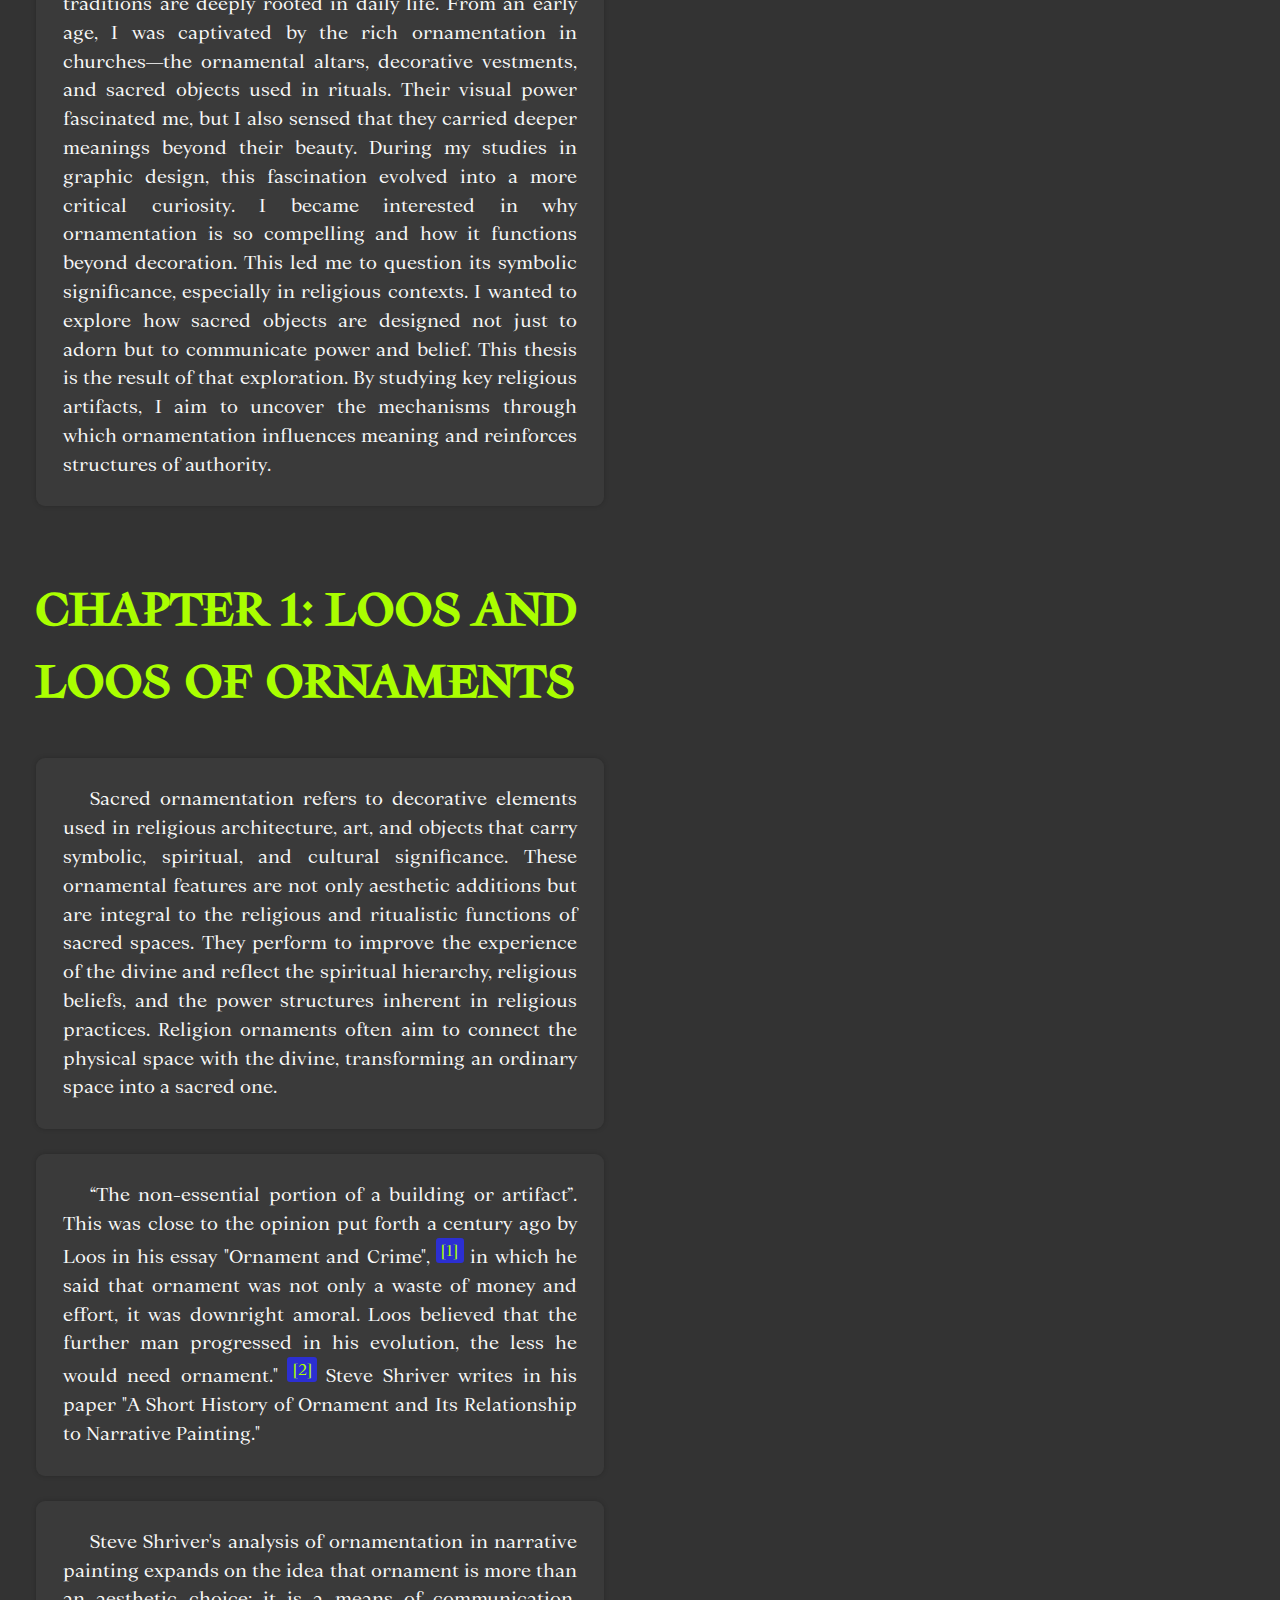
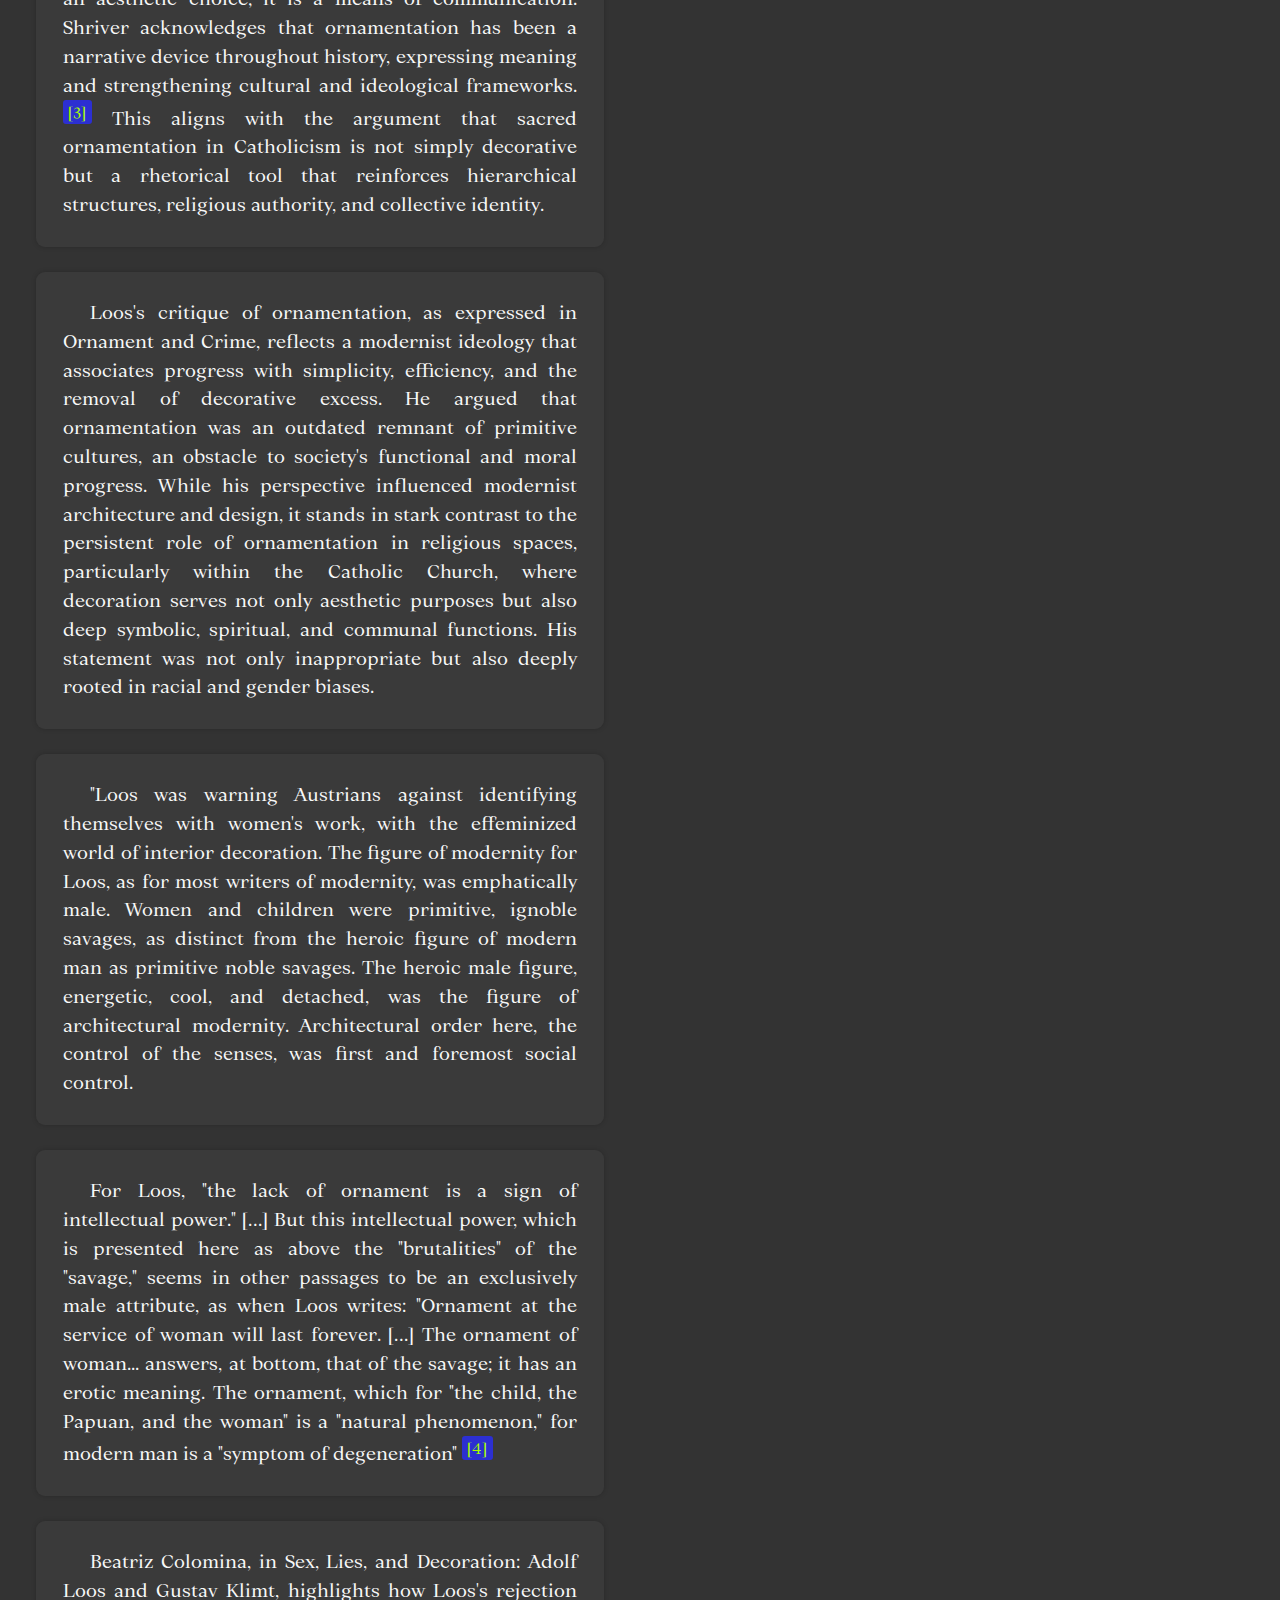
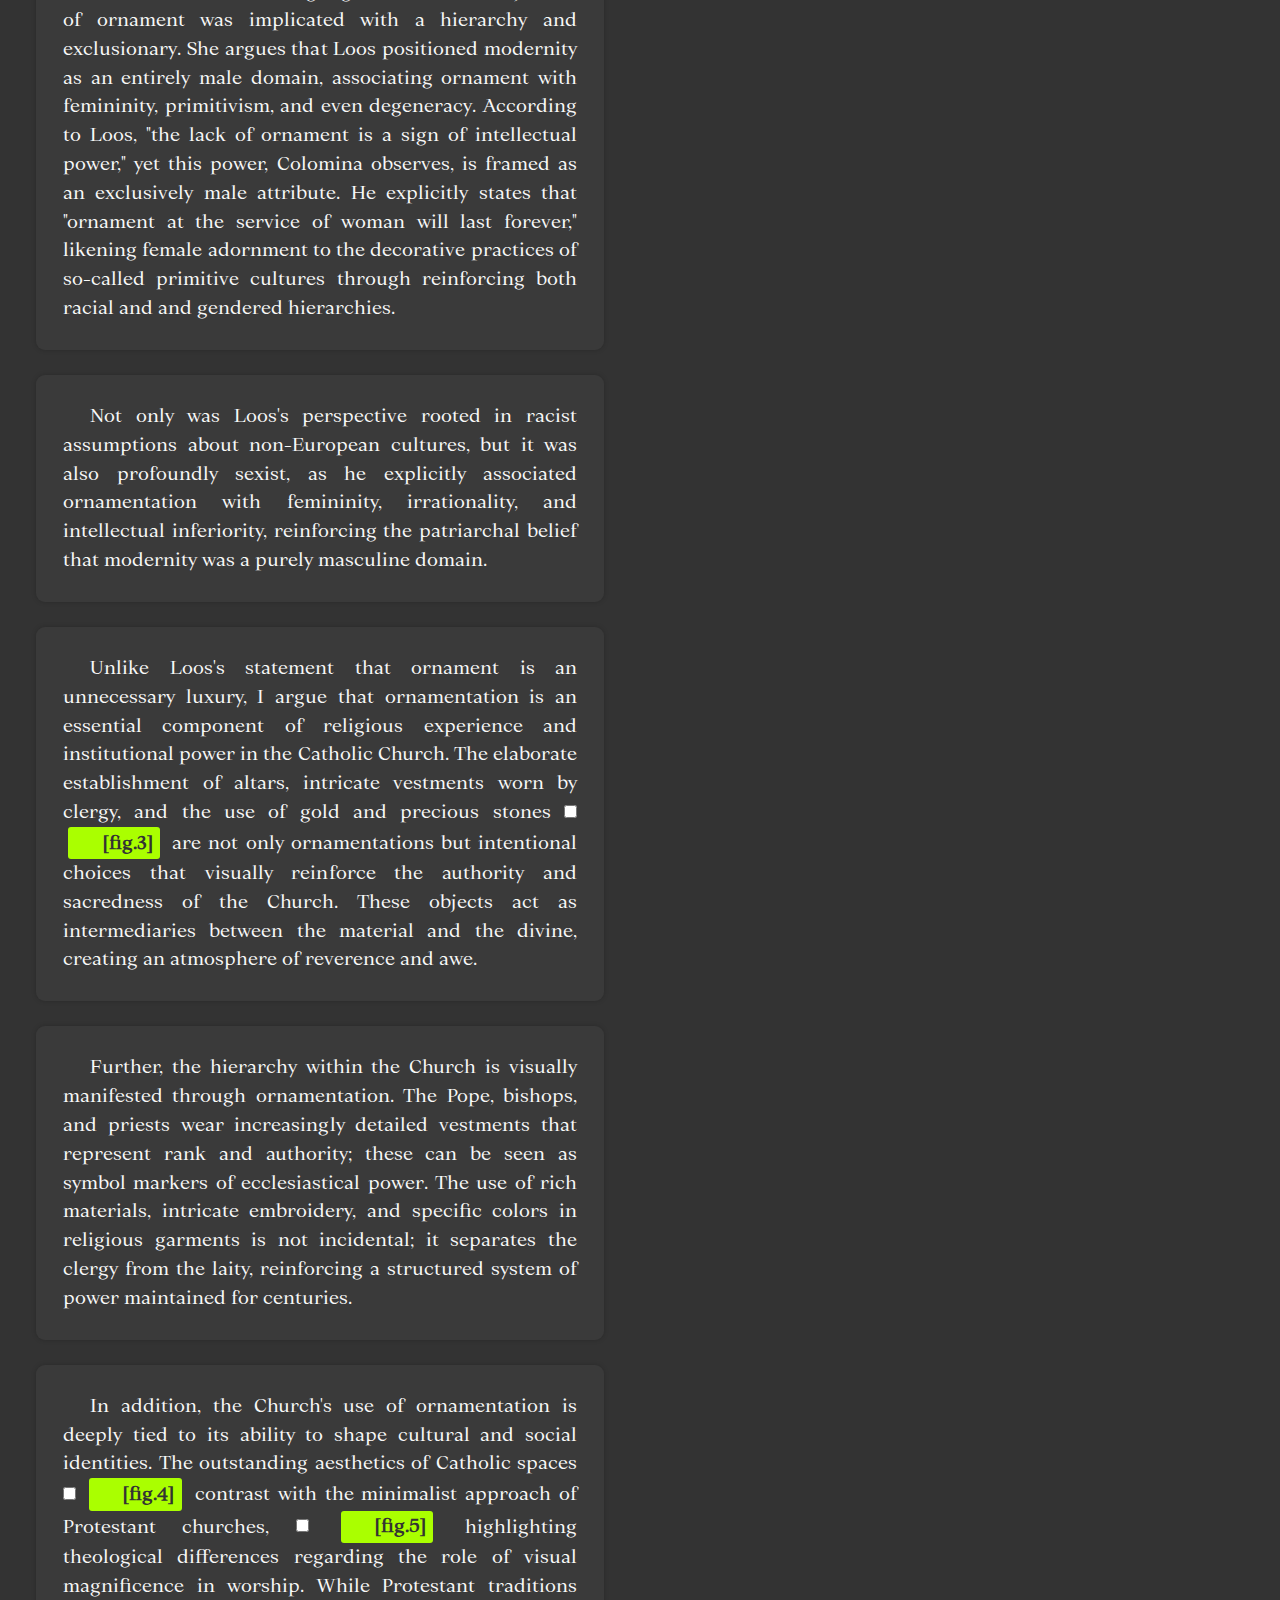
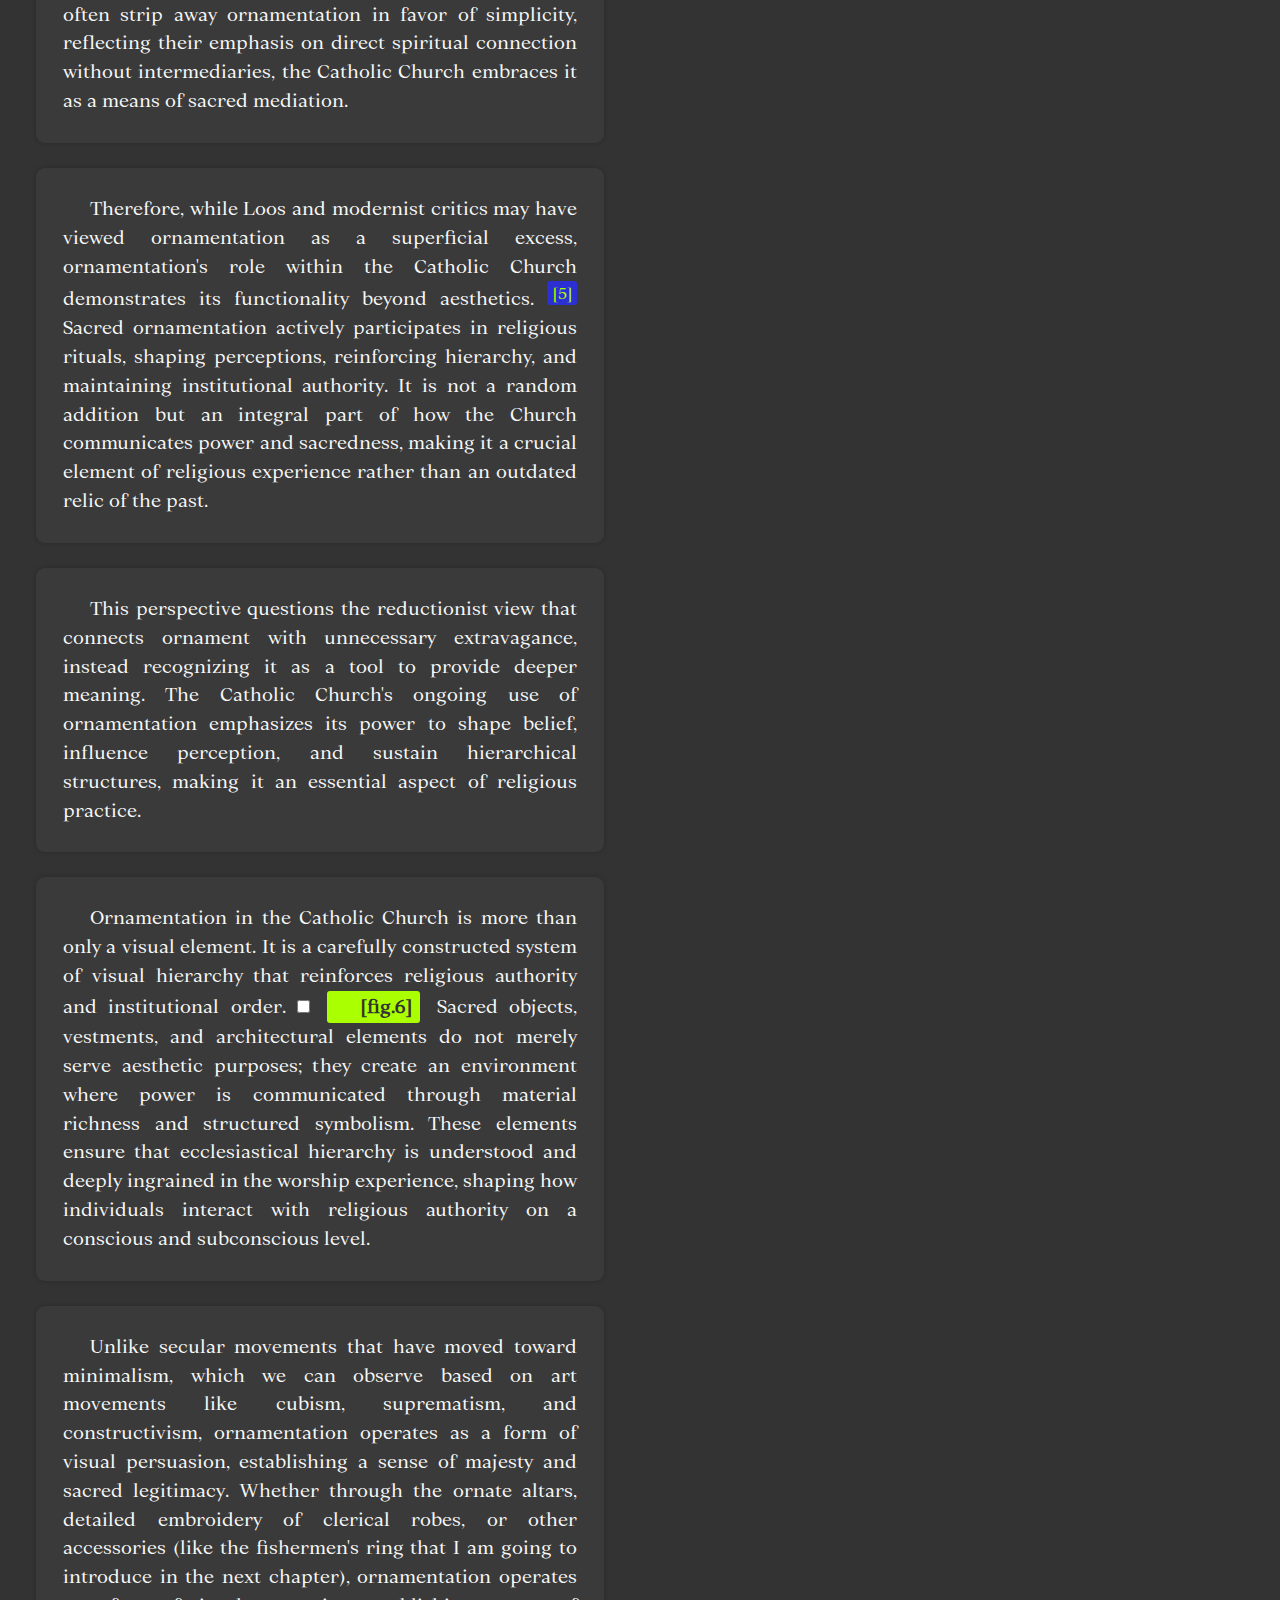
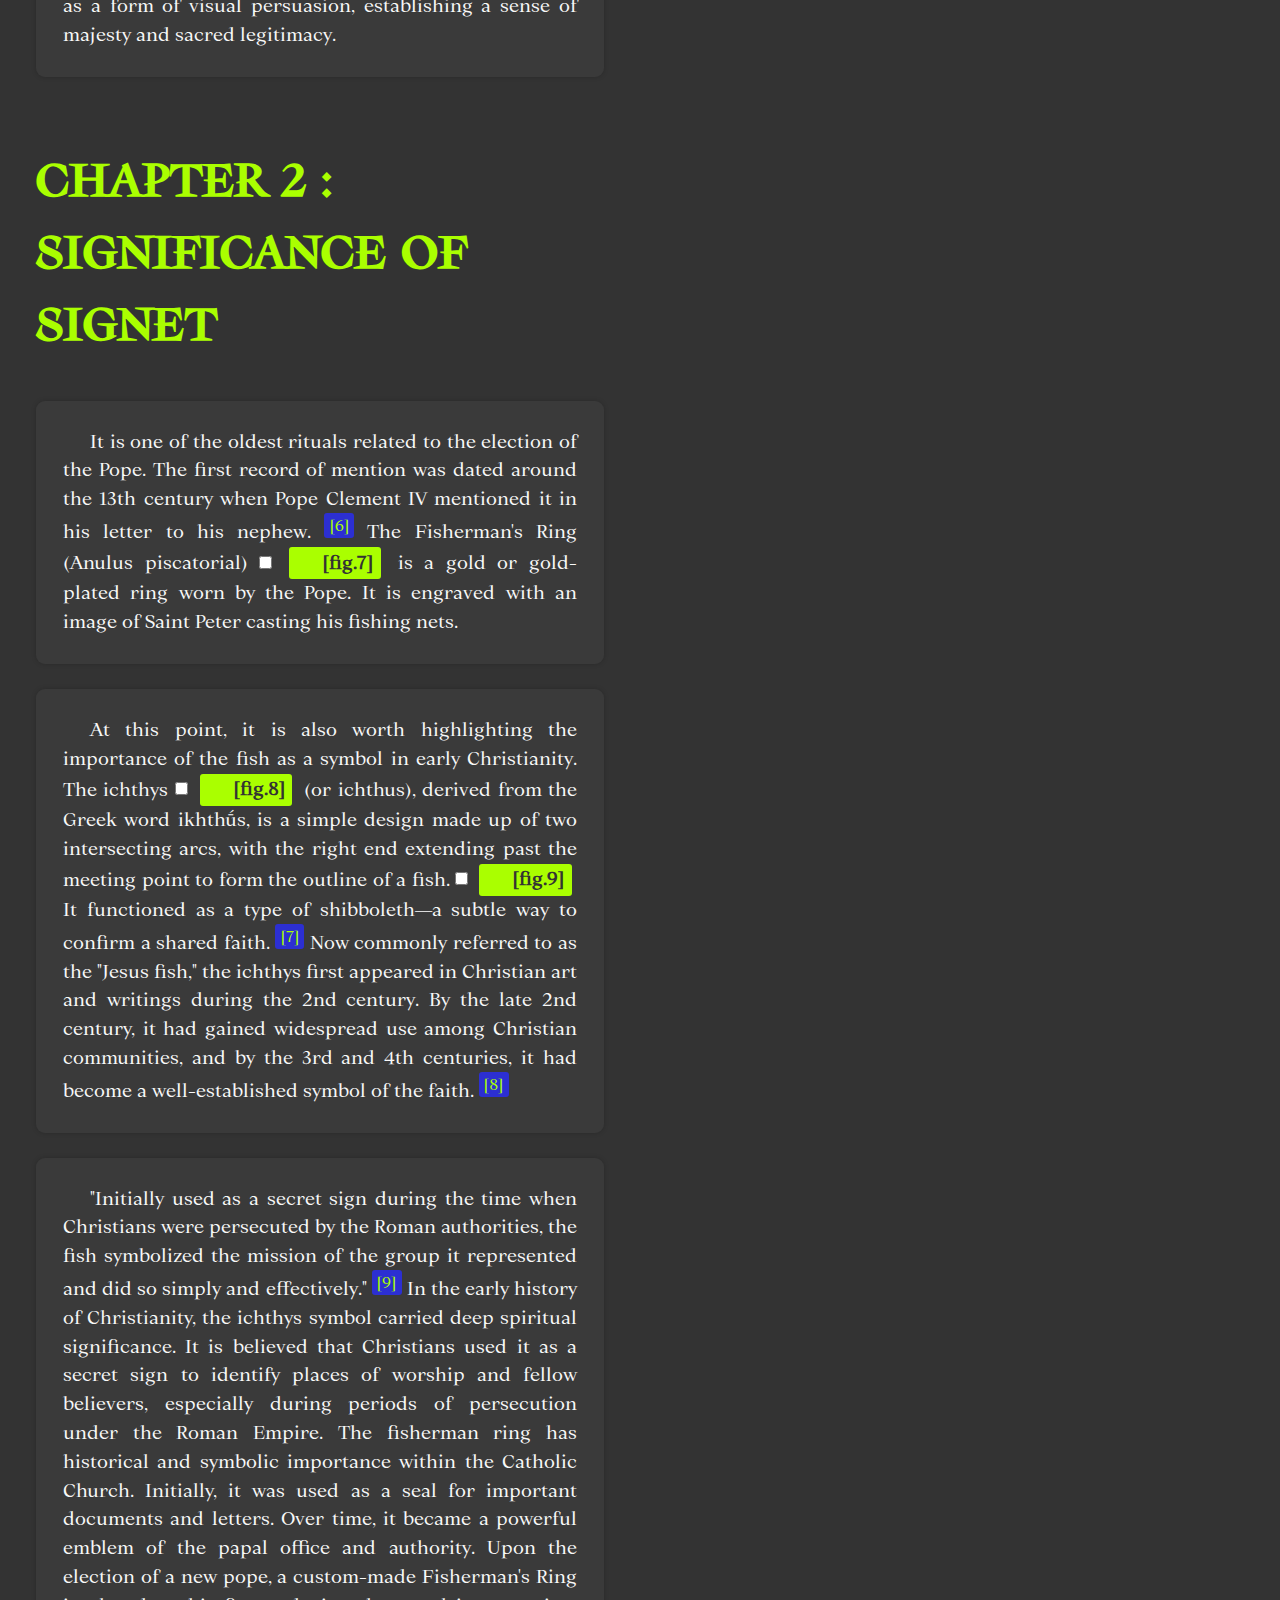
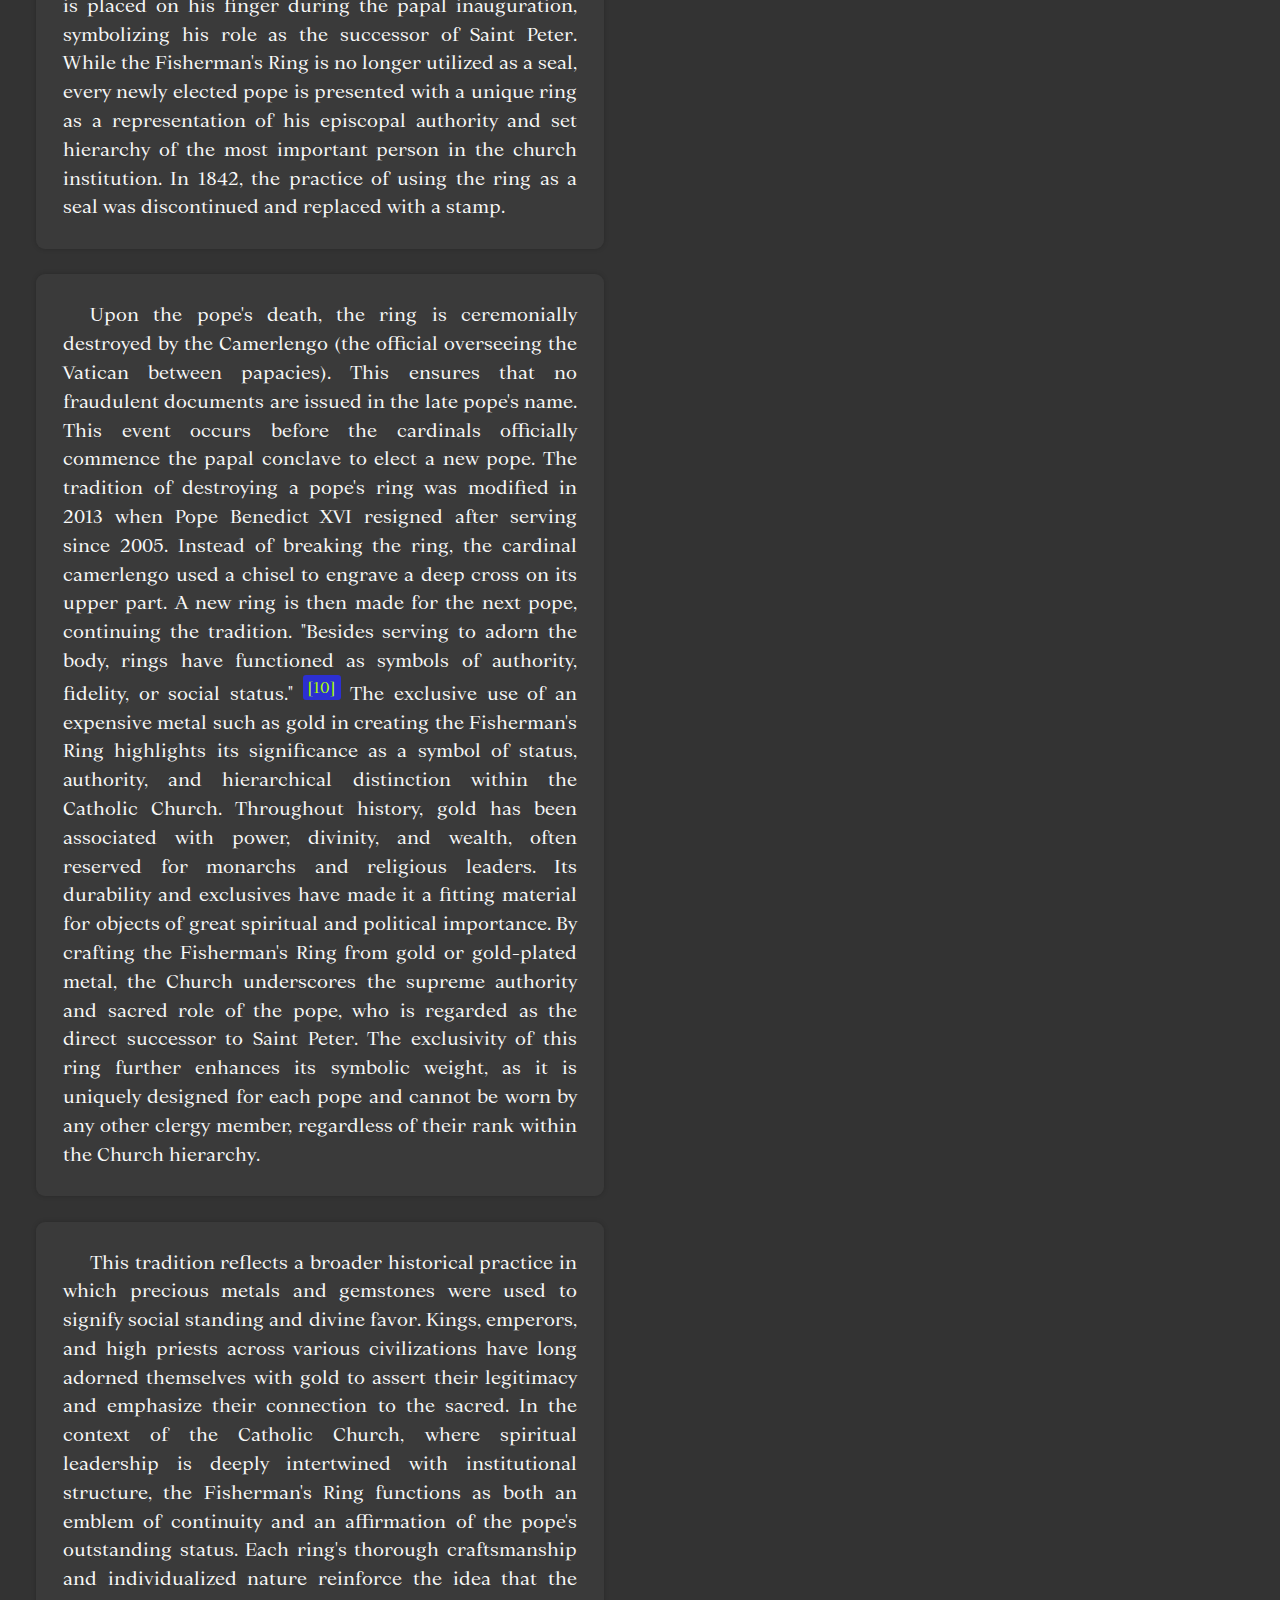
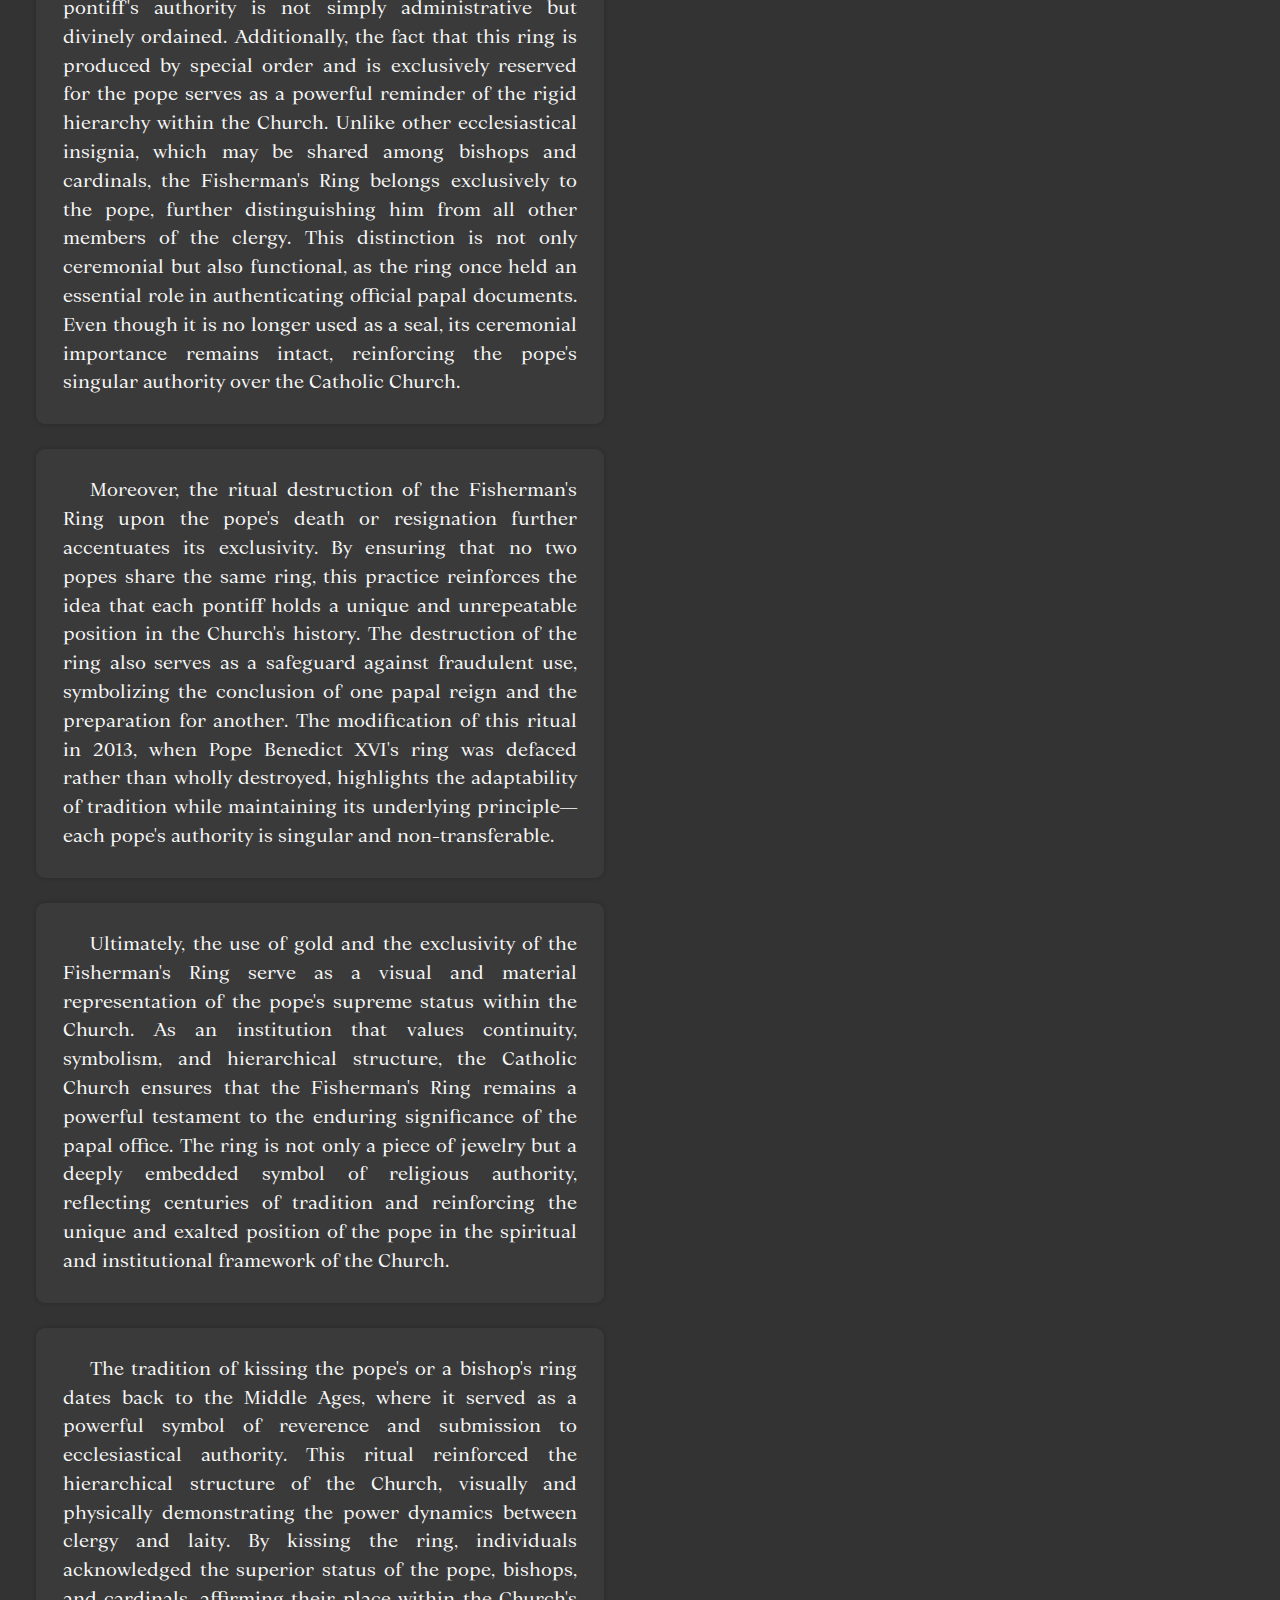
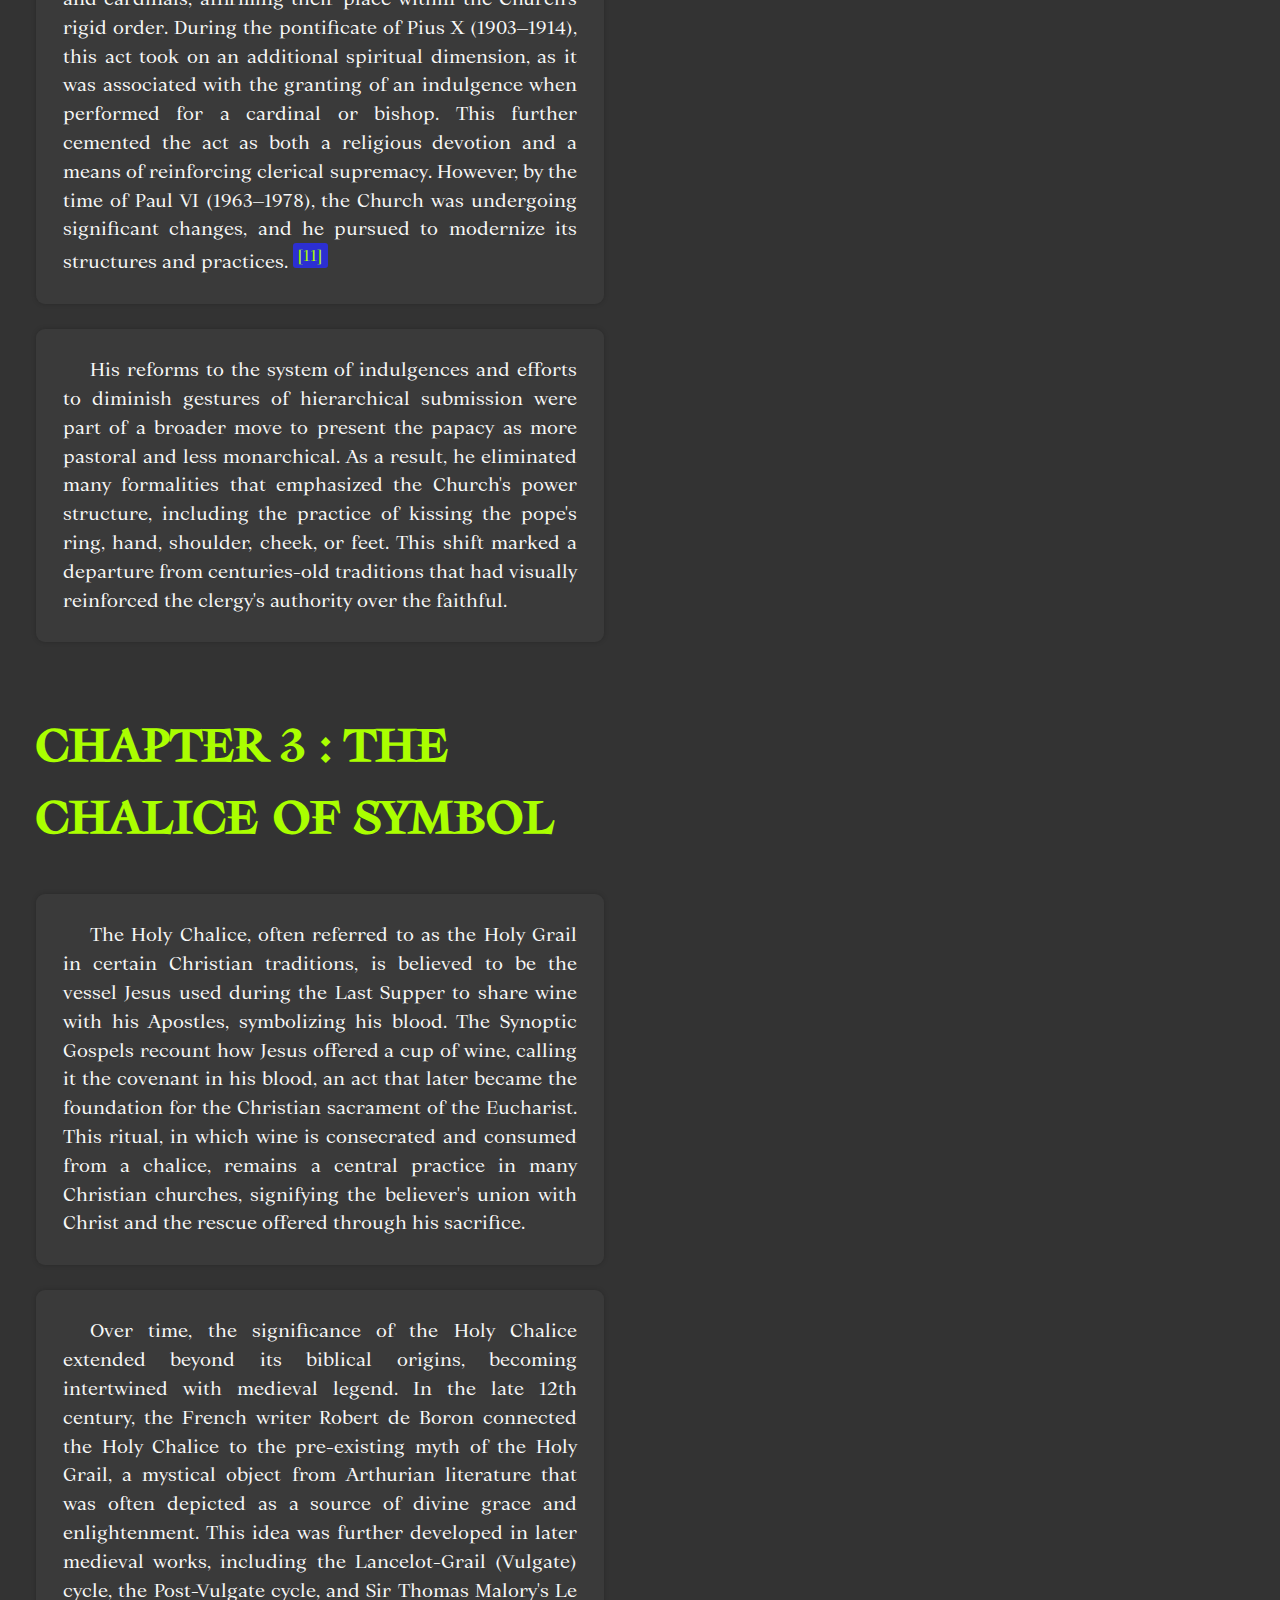
==== commit 60159666: "horizontal scroll fix and proposal for fresh start" ====
--- a/index.html
+++ b/index.html
@@ -7,7 +7,8 @@
 	<meta charset="utf-8">
 	<meta name="viewport" content="width=device-width,initial-scale=1.0">
 
-	<meta name="description" content="Thesis of Hanna Białas about the Rhetorics of Ornamentation in the Catholic Church" />
+	<meta name="description"
+		content="Thesis of Hanna Białas about the Rhetorics of Ornamentation in the Catholic Church" />
 	<meta name="keywords" content="ornaments, catholic church, rhetoric, symbolism, art, design, history" />
 	<meta name="author" content="Hanna Białas" />
 
@@ -20,7 +21,10 @@
 
 
 	<link rel="stylesheet" href="./assets/css/normalize.css">
-	<link rel="stylesheet" href="./assets/css/style.css?ver=1.0">
+	<!-- <link rel="stylesheet" href="./assets/css/style.css?ver=1.0"> -->
+
+	<!-- cleaner version, needs a lil fixing tho -->
+	<link rel="stylesheet" href="./assets/css/styles.css?ver=1.0"> 
 
 	<script type="text/javascript" src="./assets/js/script.js?ver=1.0"></script>
 
@@ -28,292 +32,364 @@
 </head>
 
 <body>
+
+
 	<div class="page-wrapper">
-		<header class="block-title">
-			<h1>
-				<span><img src="./assets/images/letter-R.jpg" class="letter-image">ethorics</span> of
-				<span><img src="./assets/images/letter-o.jpg" class="letter-image">rnaments</span> in
-				<span><img src="./assets/images/letter-c.jpg" class="letter-image">atholic</span> 
-				<span><img src="./assets/images/letter-c-2.jpg" class="letter-image">hurch</span>
-			</h1>
-			<!-- menu button with image -->
-			<button id="mobile-menu-btn" class="mobile-only" aria-expanded="false">
-				<img src="./assets/images/menu-icon.png" alt="Menu">
-			</button>
-			<nav>
-				<ul>
-					<li><a href="#Abstract">Abstract</a></li>
-					<li><a href="#Introduction">Introduction</a></li>
-					<li><a href="#Preface">Preface</a></li>
-					<li><a href="#chapter-1">Chapter 1</a></li>
-					<li><a href="#chapter-2">Chapter 2</a></li>
-					<li><a href="#chapter-3">Chapter 3</a></li>
-					<li><a href="#Conclusion">Conclusion</a></li>
-					<li><a href="#bibliography">bibliography</a></li>
-				</ul>
-			</nav>
-		</header>
+		<section class="blocks issue">
+			<header class="block-title">
+
+				<h1>
+					<span><img src="./assets/images/letter-R.jpg" class="letter-image">ethorics</span> of
+					<span><img src="./assets/images/letter-o.jpg" class="letter-image">rnaments</span> in
+					<span><img src="./assets/images/letter-c.jpg" class="letter-image">atholic</span>
+					<span><img src="./assets/images/letter-c-2.jpg" class="letter-image">hurch</span>
+				</h1>
+				<!-- menu button with image -->
+				<button id="mobile-menu-btn" class="mobile-only" aria-expanded="false">
+					<img src="./assets/images/menu-icon.png" alt="Menu">
+				</button>
+				<nav>
+					<ul>
+						<li><a href="#Abstract">Abstract</a></li>
+						<li><a href="#Introduction">Introduction</a></li>
+						<li><a href="#Preface">Preface</a></li>
+						<li><a href="#chapter-1">Chapter 1</a></li>
+						<li><a href="#chapter-2">Chapter 2</a></li>
+						<li><a href="#chapter-3">Chapter 3</a></li>
+						<li><a href="#Conclusion">Conclusion</a></li>
+						<li><a href="#bibliography">bibliography</a></li>
+					</ul>
+				</nav>
+			</header>
+		</section>
 		<main>
-			<section class="blocks">
-				<div class="block-1">
-					<h2 id="Abstract">Abstract</h2>
-
-					<p> Ornamentation has been a powerful tool in shaping societal structures and identities throughout
-						history. This thesis explores how the Catholic Church employed ornaments to manipulate
-						perception and enforce hierarchies. Their capacity to communicate authority in order to shape
-						cultural and social identities within the institution.</p>
-					<p>Further, I will investigate the functionality of ornaments, with a special focus on objects used
-						for rituals in the Catholic Church, as well as analysing the ring of fisherman and Chalice of
-						the Abbot Suger of Saint-Denis.</p>
-					<p>Functionality of ornaments beyond their pure aesthetics. Last but not least, this work
-						investigates the rhetorical functions of sacred ornaments. It examines how ornaments serve
-						functional, symbolic, and spiritual purposes, changing ordinary objects into carriers of
-						profound significance.</p>
-				</div>
-			</section>
-
-			<section class="blocks">
-				<div class="block-2">
-					<h4 id="Introduction"> Introduction</h2>
-						<p> In the beginning, I want to highlight that in this text, I am using the word "ornaments" to
-							refer to decoration in art, architecture, and design, as well as objects of applied art such
-							as jewellery, ceramics, and other products of crafts; the term "Catholic Church" as an
-							institution, not religion. This text's purpose is to unfold the visual identity of religious
-							institutions, not to harm anyone's beliefs.</p>
-						<p class="text-container"> Throughout history, art and architecture have sustained shifts in
-							style, often leading to the transition and eventual loss of ornamentation. However,
-							ornamentation remains deeply ingrained in the Catholic Church as a fundamental part of
-							aesthetics, symbolism, and spiritual significance. Unlike secular movements such as
-							modernism, brutalism, and constructivism, which have stripped away decorative elements
-							<span class="media-figure">
-								<input type="checkbox" id="toggle-1" class="image-toggle">
-								<label for="toggle-1" class="marker">[fig.1]</label>
-								<span class="image">
-									<img id="toggleImage" src="./assets/images/fig1copy.jpg">
-									<span class="media-figure"> [fig.1] The Museum of Modern Art, Warsaw </span>
-								</span>
-							</span>
-							in pursuit of minimalism or functionalism, Protest Churches focus on their relation with God
-							rather than the distraction of rich ornamentation. Catholic spaces continue to embrace
-							ornamentation as an essential visual language of faith and authority.
-							<span class="media-figure">
-								<input type="checkbox" id="toggle-2" class="image-toggle">
-								<label for="toggle-2" class="marker">[fig.2]</label>
-								<span class="image">
-									<img id="toggleImage" src="./assets/images/fig2copy.jpg">
-									<span class="media-figure"> [fig.2] Church of the Gesù, Rome </span>
-								</span>
-							</span>
-						</p>
-						<p> I argue that ornamentation is far more than a stylistic choice - it is a mechanism of
-							perception, power, and identity. In art, architecture, and design, ornaments shape how we
-							see and experience the world. They dictate hierarchies, reinforce cultural identities, and
-							even control societal narratives. Removing ornamentation is not just an aesthetic shift but
-							a more profound loss of individuality and cultural meaning. This study highlights the
-							profound connection between ornamentation, identity, and power structures. I will explore
-							how ornamentation functions as a marker of status, authority, and ideological control,
-							visually reinforcing hierarchies and societal norms. By closely examining sacred objects
-							used in the Catholic Church, I aim to uncover their rhetorical and semiotic significance,
-							demonstrating how these details are not just embellishments but foundational elements of
-							religious experience and institutional influence.</p>
-				</div>
-			</section>
-
-			<section class="blocks">
-				<div class="block-3">
-					<h2 id="Preface">Preface</h2>
-
-					<p> I grew up in Poland, a country where Catholic traditions are deeply rooted into daily life. From
-						an early age, I was captivated by the rich ornamentation in churches—the ornamental altars,
-						complicated vestments, and sacred objects used in rituals. Their visual power fascinated me, but
-						I also sensed that they carried deeper meanings beyond their beauty.</p>
-					<p>During my studies in graphic design, this fascination evolved into a more critical curiosity. I
-						became interested in why ornamentation is so compelling and how it functions beyond decoration.
-						This led me to question its symbolic significance, especially in religious contexts where it
-						plays a crucial role in shaping perception, authority, and identity. I wanted to explore how
-						sacred objects are designed not just to adorn but to communicate power and belief.</p>
-					<p>This thesis is the result of that exploration. By studying key religious artefacts, I aim to
-						uncover the mechanisms through which ornamentation influences meaning and reinforces structures
-						of authority.</p>
-				</div>
-			</section>
-
-			<section class="blocks">
-				<div class="block-4">
-					<h2 id="chapter-1">Chapter 1: Loos and loos of ornaments</h2>
-
-					<p> Sacred ornamentation refers to decorative elements used in religious architecture, art and
-						objects that carry symbolic, spiritual, and cultural significance. These ornamental features are
-						not only aesthetic additions but are integral to the religious and ritualistic functions of
-						sacred spaces. They perform to improve the experience of the divine and reflect the spiritual
-						hierarchy, religious beliefs, and the power structures inherent in religious practices. Religion
-						ornaments often aim to connect the physical space with the divine, transforming an ordinary
-						space into a sacred one. </p>
-					<p> "The non-essential portion of a building or artefact'. This was close to the opinion put forth a
-						century ago by Loos in his essay "Ornament and Crime"
-
-						<span class="footnote-wrapper">
-							<a href="#footnote-1" class="footnote-ref">[1]</a>
-							<span class="footnote-content">
-								[1] Loos, Adolf. Ornament and Crime: Selected Essays, 1998.
-							</span>
-						</span>
-
-						, in which he said that ornament was not only a waste of money and effort, it was downright
-						amoral. Loos believed that the further man progressed in his evolution, the less he would need
-						ornament."
-						<span class="footnote-wrapper">
-							<a href="#footnote-1" class="footnote-ref"> [2] </a>
-							<span class="footnote-content">
-								[2] Levit, Robert. 2014. "Contemporary Ornament: Return of the Symbolic Repressed."
-								Utoronto, December.
-								https://www.academia.edu/9582191/Contemporary_Ornament_Return_of_the_Symbolic_Repressed.
-							</span>
-						</span>
-
-						Steve Shriver writes in his paper "A Short History of Ornament and Its Relationship to Narrative
-						Painting."
-					</p>
-					<p> Loos's critique of ornamentation, as expressed in Ornament and Crime, reflects a modernist
-						ideology that associates progress with simplicity, efficiency, and the removal of decorative
-						excess. He argued that ornamentation was an outdated remains, an obstacle to society's
-						functional and moral progress. While his perspective influenced modernist architecture and
-						design, it simply contrasts the persistent role of ornamentation in religious spaces,
-						particularly within the Catholic Church.</p>
-					<p> Steve Shriver's analysis of ornamentation in narrative painting expands on the idea that
-						ornament is more than an aesthetic choice; it is a means of communication. Shriver acknowledges
-						that ornamentation has been a narrative device throughout history, expressing meaning and
-						strengthening cultural and ideological frameworks.
-
-
-						<span class="footnote-wrapper">
-							<a href="#footnote-1" class="footnote-ref">[3]
-							</a>
-							<span class="footnote-content">
-								[3] ibid.
-							</span>
-						</span>
-
-						This aligns with the argument that sacred ornamentation in Catholicism is not simply decorative
-						but a rhetorical tool that reinforces hierarchical structures, religious authority, and
-						collective identity.
-					</p>
-					<p class="text-container"> Unlike Loos's statement that ornament is an unnecessary luxury, I argue
-						that ornamentation is an essential component of religious experience and institutional power in
-						the Catholic Church. The elaborate establishment of altars, intricate vestments worn by clergy,
-						and the use of gold and precious stones
+
+			<div class="block-1">
+				<h2 id="Abstract">Abstract</h2>
+
+				<p> Ornamentation has been a powerful tool in shaping societal structures and identities throughout
+					history. This thesis explores how the Catholic Church employed ornaments to manipulate perception
+					and enforce hierarchies—their capacity to communicate authority to shape cultural and social
+					identities within the institution. </p>
+				<p>Further, I will investigate the functionality of ornaments, with a special focus on objects used for
+					rituals in the Catholic Church. I will also analyze the ring of the fisherman and Chalice of the
+					Abbot Suger of Saint-Denis. </p>
+				<p>Finally, this work investigates the rhetorical functions of sacred ornaments beyond their pure
+					aesthetics and examines how ornaments serve functional, symbolic, and spiritual purposes, changing
+					ordinary objects into carriers of profound significance.</p>
+			</div>
+
+
+
+			<div class="block-2">
+				<h2 id="Introduction"> Introduction</h2>
+					<p> In the beginning, I want to highlight that in this text, I am using the word "ornaments" to
+						refer to decoration in art, architecture, and design, as well as objects of applied art such as
+						jewelry, ceramics, and other products of crafts; the term "Catholic Church" as an institution,
+						not religion. This text's purpose is to unfold the visual identity of religious institutions,
+						not to harm anyone's beliefs. </p>
+					<p class="text-container"> Throughout history, art and architecture have sustained shifts in style,
+						often leading to the transition and eventual loss of ornamentation. However, ornamentation
+						remains deeply ingrained in the Catholic Church as a fundamental part of aesthetics, symbolism,
+						and spiritual significance. Unlike secular movements such as modernism, brutalism, and
+						constructivism, which have stripped away decorative elements
 						<span class="media-figure">
-							<input type="checkbox" id="toggle-3" class="image-toggle">
-							<label for="toggle-3" class="marker">[fig.3]</label>
+							<input type="checkbox" id="toggle-1" class="image-toggle">
+							<label for="toggle-1" class="marker">[fig.1]</label>
 							<span class="image">
-								<img id="toggleImage" src="./assets/images/fig3copy.jpg">
-								<span class="media-figure"> [fig.3] Altarpiece by Veit Stoss, St. Mary's Basilica,
-									Krakow </span>
-							</span>
-						</span>
-						are not only ornamentations but intentional choices that visually reinforce the authority and
-						sacredness of the Church. These objects act as intermediaries between the material and the
-						divine, creating an atmosphere of reverence and awe.
-					</p>
-					<p> Additionally, the hierarchy within the Church is visually manifested through ornamentation. The
-						Pope, bishops, and priests wear increasingly detailed vestments that represent rank and
-						authority; these can be seen as symbol markers of ecclesiastical power. The use of rich
-						materials, intricate embroidery, and specific colours in religious garments is not incidental;
-						it separates the clergy from the laity, reinforcing a structured system of power maintained for
-						centuries. </p>
-					<p>In addition, the Church's use of ornamentation is deeply tied to its ability to shape cultural
-						and social identities. The outstanding aesthetics of Catholic spaces
+								<img id="toggleImage" src="./assets/images/fig1copy.jpg">
+								<span class="media-figure"> [fig.1] The Museum of Modern Art, Warsaw </span>
+							</span>
+						</span>
+						in pursuit of minimalism or functionalism, Protest Churches focus on their relation with God
+						rather than the distraction of rich ornamentation. Catholic spaces continue to embrace
+						ornamentation as an essential visual language of faith and authority.
 						<span class="media-figure">
-							<input type="checkbox" id="toggle-4" class="image-toggle">
-							<label for="toggle-4" class="marker">[fig.4]</label>
+							<input type="checkbox" id="toggle-2" class="image-toggle">
+							<label for="toggle-2" class="marker">[fig.2]</label>
 							<span class="image">
-								<img id="toggleImage" src="./assets/images/fig4copy.jpg">
-								<span class="media-figure"> [fig.4] Grundtvig's Church, Copenhagen </span>
-							</span>
-						</span>
-						contrast with the minimalist approach of Protestant churches
-						<span class="media-figure">
-							<input type="checkbox" id="toggle-5" class="image-toggle">
-							<label for="toggle-5" class="marker">[fig.5]</label>
-							<span class="image">
-								<img id="toggleImage" src="./assets/images/fig5copy.jpg">
-								<span class="media-figure"> [fig.5] Basilica of Saint Mary Major, Rome </span>
-							</span>
-						</span>
-						, highlighting theological differences regarding the role of visual magnificence in worship.
-						While Protestant traditions often strip away ornamentation in favour of simplicity, reflecting
-						their emphasis on direct spiritual connection without intermediaries, the Catholic Church
-						embraces it as a means of sacred mediation.
-						Therefore, while Loos and modernist critics may have viewed ornamentation as a superficial
-						excess, ornamentation's role within the Catholic Church demonstrates its functionality beyond
-						aesthetics.
-
-						<span class="footnote-wrapper">
-							<a href="#footnote-1" class="footnote-ref">[4]</a>
-							<span class="footnote-content">
-								[4] Small, A.M. "Delight, the Function of Ornament," 2009.
-								https://repository.tudelft.nl/record/uuid:34038d98-31e8-40b7-afbe-4cf8405000a0. </span>
-						</span>
-
-						Sacred ornamentation actively participates in religious rituals, shaping perceptions,
-						reinforcing hierarchy, and maintaining institutional authority. It is not a random addition but
-						an integral part of how the Church communicates power and sacredness, making it a crucial
-						element of religious experience rather than an outdated relic of the past.
-					</p>
-					<p> This perspective questions the reductionist view that connects ornament with unnecessary
-						extravagance, instead recognising it as a tool to provide meaning, identity, and power. The
-						Catholic Church's ongoing use of ornamentation emphasises its power to shape belief, influence
-						perception, and sustain hierarchical structures, making it an essential aspect of religious
-						practice.</p>
-					<p> Ornamentation in the Catholic Church is more than solely a visual element. It is a carefully
-						constructed system of visual hierarchy that reinforces religious authority and institutional
-						order
-						<span class="media-figure">
-							<input type="checkbox" id="toggle-6" class="image-toggle">
-							<label for="toggle-6" class="marker">[fig.6]</label>
-							<span class="image">
-								<img id="toggleImage" src="./assets/images/fig6copy.jpg">
-								<span class="media-figure"> [fig.6] The Hierarchu of the Church in a form of a tree,
-									hell below </span>
-							</span>
-						</span>
-
-						. Sacred objects, vestments, and architectural elements do not merely serve aesthetic purposes;
-						they create an environment where power is communicated through material richness and structured
-						symbolism. These elements ensure that ecclesiastical hierarchy is understood and deeply
-						ingrained in the worship experience, shaping how individuals interact with religious authority
-						on a conscious and subconscious level.
-					</p>
-					<p> Unlike secular movements that have moved toward minimalism, which we can observe based on art
-						movements like cubism, suprematism, and constructivism. Whether through the ornate altars the
-						detailed embroidery of clerical robes, or other accessories (like fishermen ring that I am gonna
-						introduce in next chapter) ornamentation operates as a form of visual persuasion, establishing a
-						sense of majesty and sacred legitimacy.</p>
-
-				</div>
-			</section>
-
-			<section class="blocks">
+								<img id="toggleImage" src="./assets/images/fig2copy.jpg">
+								<span class="media-figure"> [fig.2] Church of the Gesù, Rome </span>
+							</span>
+						</span>
+					</p>
+					<p> I argue that ornamentation is far more than a stylistic choice - it is a mechanism of
+						perception, power, and identity. In art, architecture, and design, ornaments shape how we see
+						and experience the world. They dictate hierarchies, reinforce cultural identities, and even
+						control societal narratives. Removing ornamentation is not just an aesthetic shift but a more
+						profound loss of individuality and cultural meaning. This study highlights the profound
+						connection between ornamentation, identity, and power structures. I will explore how
+						ornamentation functions as a marker of status, authority, and ideological control, visually
+						reinforcing hierarchies and societal norms. By closely examining sacred objects used in the
+						Catholic Church, I aim to uncover their rhetorical and semiotic significance, demonstrating how
+						these details are not just embellishments but foundational elements of religious experience and
+						institutional influence. </p>
+			</div>
+
+
+
+			<div class="block-3">
+				<h2 id="Preface">Preface</h2>
+
+				<p> I grew up in Poland, a country where Catholic traditions are deeply rooted in daily life. From an
+					early age, I was captivated by the rich ornamentation in churches—the ornamental altars, decorative
+					vestments, and sacred objects used in rituals. Their visual power fascinated me, but I also sensed
+					that they carried deeper meanings beyond their beauty.
+
+
+
+					During my studies in graphic design, this fascination evolved into a more critical curiosity. I
+					became interested in why ornamentation is so compelling and how it functions beyond decoration. This
+					led me to question its symbolic significance, especially in religious contexts. I wanted to explore
+					how sacred objects are designed not just to adorn but to communicate power and belief.
+
+
+
+					This thesis is the result of that exploration. By studying key religious artifacts, I aim to uncover
+					the mechanisms through which ornamentation influences meaning and reinforces structures of
+					authority. </p>
+			</div>
+
+
+
+			<div class="block-4">
+				<h2 id="chapter-1">Chapter 1: Loos and loos of ornaments</h2>
+
+
+				<p>Sacred ornamentation refers to decorative elements used in religious architecture, art, and objects
+					that carry symbolic, spiritual, and cultural significance. These ornamental features are not only
+					aesthetic additions but are integral to the religious and ritualistic functions of sacred spaces.
+					They perform to improve the experience of the divine and reflect the spiritual hierarchy, religious
+					beliefs, and the power structures inherent in religious practices. Religion ornaments often aim to
+					connect the physical space with the divine, transforming an ordinary space into a sacred one. </p>
+
+
+
+				<p>“The non-essential portion of a building or artifact”. This was close to the opinion put forth a
+					century ago by Loos in his essay "Ornament and Crime",
+					<span class="footnote-wrapper">
+						<a href="#footnote-1" class="footnote-ref">[1]</a>
+						<span class="footnote-content">[1] Loos, Adolf. Ornament and Crime: Selected Essays, 1998.
+						</span>
+					</span>
+					in which he said that ornament was not only a waste of money and effort, it was downright amoral.
+					Loos believed that the further man progressed in his evolution, the less he would need ornament."
+					<span class="footnote-wrapper">
+						<a href="#footnote-2" class="footnote-ref">[2]</a>
+						<span class="footnote-content">Levit, Robert. 2014. “Contemporary Ornament: Return of the
+							Symbolic Repressed.” Utoronto, December.
+							https://www.academia.edu/9582191/Contemporary_Ornament_Return_of_the_Symbolic_Repressed.
+						</span>
+					</span>
+
+					Steve Shriver writes in his paper "A Short History of Ornament and Its Relationship to Narrative
+					Painting."
+				</p>
+
+
+
+				<p>Steve Shriver's analysis of ornamentation in narrative painting expands on the idea that ornament is
+					more than an aesthetic choice; it is a means of communication. Shriver acknowledges that
+					ornamentation has been a narrative device throughout history, expressing meaning and strengthening
+					cultural and ideological frameworks.
+					<span class="footnote-wrapper">
+						<a href="#footnote-3" class="footnote-ref">[3]</a>
+						<span class="footnote-content">[3] ibid.
+
+						</span>
+					</span>
+					This aligns with the argument that sacred ornamentation in Catholicism is not simply decorative but
+					a rhetorical tool that reinforces hierarchical structures, religious authority, and collective
+					identity.
+				</p>
+
+
+
+
+
+				<p>Loos's critique of ornamentation, as expressed in Ornament and Crime, reflects a modernist ideology
+					that associates progress with simplicity, efficiency, and the removal of decorative excess. He
+					argued that ornamentation was an outdated remnant of primitive cultures, an obstacle to society's
+					functional and moral progress. While his perspective influenced modernist architecture and design,
+					it stands in stark contrast to the persistent role of ornamentation in religious spaces,
+					particularly within the Catholic Church, where decoration serves not only aesthetic purposes but
+					also deep symbolic, spiritual, and communal functions. His statement was not only inappropriate but
+					also deeply rooted in racial and gender biases. </p>
+
+
+
+
+				<p>"Loos was warning Austrians against identifying themselves with women's work, with the effeminized
+					world of interior decoration. The figure of modernity for Loos, as for most writers of modernity,
+					was emphatically male. Women and children were primitive, ignoble savages, as distinct from the
+					heroic figure of modern man as primitive noble savages. The heroic male figure, energetic, cool, and
+					detached, was the figure of architectural modernity. Architectural order here, the control of the
+					senses, was first and foremost social control. </p>
+
+				<p> For Loos, "the lack of ornament is a sign of intellectual power." […] But this intellectual power,
+					which is presented here as above the "brutalities" of the "savage," seems in other passages to be an
+					exclusively male attribute, as when Loos writes: "Ornament at the service of woman will last
+					forever. […] The ornament of woman... answers, at bottom, that of the savage; it has an erotic
+					meaning. The ornament, which for "the child, the Papuan, and the woman" is a "natural phenomenon,"
+					for modern man is a "symptom of degeneration"
+					<span class="footnote-wrapper">
+						<a href="#footnote-4" class="footnote-ref">[4]</a>
+						<span class="footnote-content">[4] Beatriz Colomina; Sex, Lies and Decoration: Adolf Loos and
+							Gustav Klimt. Thresholds2010; (37): 70–81. doi: https://doi.org/10.1162/thld_a_00197
+						</span>
+					</span>
+				</p>
+
+
+
+
+
+				<p>Beatriz Colomina, in Sex, Lies, and Decoration: Adolf Loos and Gustav Klimt, highlights how Loos's
+					rejection of ornament was implicated with a hierarchy and exclusionary. She argues that Loos
+					positioned modernity as an entirely male domain, associating ornament with femininity, primitivism,
+					and even degeneracy. According to Loos, "the lack of ornament is a sign of intellectual power," yet
+					this power, Colomina observes, is framed as an exclusively male attribute. He explicitly states that
+					"ornament at the service of woman will last forever," likening female adornment to the decorative
+					practices of so-called primitive cultures through reinforcing both racial and and gendered
+					hierarchies. </p>
+
+				<p> Not only was Loos's perspective rooted in racist assumptions about non-European cultures, but it was
+					also profoundly sexist, as he explicitly associated ornamentation with femininity, irrationality,
+					and intellectual inferiority, reinforcing the patriarchal belief that modernity was a purely
+					masculine domain. </p>
+
+				<p>Unlike Loos's statement that ornament is an unnecessary luxury, I argue that ornamentation is an
+					essential component of religious experience and institutional power in the Catholic Church. The
+					elaborate establishment of altars, intricate vestments worn by clergy, and the use of gold and
+					precious stones
+					<span class="media-figure">
+						<input type="checkbox" id="toggle-3" class="image-toggle">
+						<label for="toggle-3" class="marker">[fig.3]</label>
+						<span class="image">
+							<img id="toggleImage" src="./assets/images/fig3copy.jpg">
+							<span class="media-figure"> [fig.3] Altarpiece by Veit Stoss, St. Mary's Basilica,
+								Krakow </span>
+						</span>
+					</span>
+					are not only ornamentations but intentional choices that visually reinforce the authority and
+					sacredness of the Church. These objects act as intermediaries between the material and the divine,
+					creating an atmosphere of reverence and awe.
+				</p>
+
+
+
+				<p>Further, the hierarchy within the Church is visually manifested through ornamentation. The Pope,
+					bishops, and priests wear increasingly detailed vestments that represent rank and authority; these
+					can be seen as symbol markers of ecclesiastical power. The use of rich materials, intricate
+					embroidery, and specific colors in religious garments is not incidental; it separates the clergy
+					from the laity, reinforcing a structured system of power maintained for centuries. </p>
+
+
+
+				<p class="text-container">In addition, the Church's use of ornamentation is deeply tied to its ability to shape cultural and
+					social identities. The outstanding aesthetics of Catholic spaces
+					<span class="media-figure">
+						<input type="checkbox" id="toggle-4" class="image-toggle">
+						<label for="toggle-4" class="marker">[fig.4]</label>
+						<span class="image">
+							<img id="toggleImage" src="./assets/images/fig4copy.jpg">
+							<span class="media-figure"> [fig.4] Grundtvig's Church, Copenhagen </span>
+						</span>
+					</span>
+					contrast with the minimalist approach of Protestant churches,
+					<span class="media-figure">
+						<input type="checkbox" id="toggle-5" class="image-toggle">
+						<label for="toggle-5" class="marker">[fig.5]</label>
+						<span class="image">
+							<img id="toggleImage" src="./assets/images/fig5copy.jpg">
+							<span class="media-figure"> [fig.5] Basilica of Saint Mary Major, Rome </span>
+						</span>
+					</span>
+					highlighting theological differences regarding the role of visual magnificence in worship. While
+					Protestant traditions often strip away ornamentation in favor of simplicity, reflecting their
+					emphasis on direct spiritual connection without intermediaries, the Catholic Church embraces it as a
+					means of sacred mediation.
+				</p>
+
+				<p>Therefore, while Loos and modernist critics may have viewed ornamentation as a superficial excess,
+					ornamentation's role within the Catholic Church demonstrates its functionality beyond aesthetics.
+					<span class="footnote-wrapper">
+						<a href="#footnote-5" class="footnote-ref">[5]</a>
+						<span class="footnote-content">[5] Small, A.M. “Delight, the Function of Ornament,” 2009.
+							https://repository.tudelft.nl/record/uuid:34038d98-31e8-40b7-afbe-4cf8405000a0.
+
+						</span>
+					</span>
+					Sacred ornamentation actively participates in religious rituals, shaping perceptions, reinforcing
+					hierarchy, and maintaining institutional authority. It is not a random addition but an integral part
+					of how the Church communicates power and sacredness, making it a crucial element of religious
+					experience rather than an outdated relic of the past.
+				</p>
+
+
+
+				<p>This perspective questions the reductionist view that connects ornament with unnecessary
+					extravagance, instead recognizing it as a tool to provide deeper meaning. The Catholic Church's
+					ongoing use of ornamentation emphasizes its power to shape belief, influence perception, and sustain
+					hierarchical structures, making it an essential aspect of religious practice. </p>
+
+
+
+				<p>Ornamentation in the Catholic Church is more than only a visual element. It is a carefully
+					constructed system of visual hierarchy that reinforces religious authority and institutional order.
+					<span class="media-figure">
+						<input type="checkbox" id="toggle-6" class="image-toggle">
+						<label for="toggle-6" class="marker">[fig.6]</label>
+						<span class="image">
+							<img id="toggleImage" src="./assets/images/fig6copy.jpg">
+							<span class="media-figure"> [fig.6] The Hierarchu of the Church in a form of a tree,
+								hell below </span>
+						</span>
+					</span>
+					Sacred objects, vestments, and architectural elements do not merely serve aesthetic purposes; they
+					create an environment where power is communicated through material richness and structured
+					symbolism. These elements ensure that ecclesiastical hierarchy is understood and deeply ingrained in
+					the worship experience, shaping how individuals interact with religious authority on a conscious and
+					subconscious level.
+				</p>
+
+
+
+				<p>Unlike secular movements that have moved toward minimalism, which we can observe based on art
+					movements like cubism, suprematism, and constructivism, ornamentation operates as a form of visual
+					persuasion, establishing a sense of majesty and sacred legitimacy. Whether through the ornate
+					altars, detailed embroidery of clerical robes, or other accessories (like the fishermen's ring that
+					I am going to introduce in the next chapter), ornamentation operates as a form of visual persuasion,
+					establishing a sense of majesty and sacred legitimacy. </p>
+
+
+
+
+
+
+
+			</div>
+
+
+			<section class="blocks issue">
 				<div class="block-5">
 
 					<h2 id="chapter-2">Chapter 2 : Significance of Signet </h2>
 
-					<p> One of the oldest rituals related to the election of the Pope. The first record of mention was
-						dated around the 13th century when Pope Clement IV mentioned it in his letter to his nephew.
-
-						<span class="footnote-wrapper">
-							<a href="#footnote-1" class="footnote-ref">[5]
-							</a>
-							<span class="footnote-content">
-								[5] Waterton, Edmund. "XI.—On the Annulus Piscatoris, Or Ring Of the Fisherman."
-								Archaeologia 40, no. 1 (January 1, 1866): 138–42.
+
+
+					<p> It is one of the oldest rituals related to the election of the Pope. The first record of mention
+						was dated around the 13th century when Pope Clement IV mentioned it in his letter to his nephew.
+						<span class="footnote-wrapper">
+							<a href="#footnote-6" class="footnote-ref">[6]</a>
+							<span class="footnote-content"> [6] Waterton, Edmund. “XI.—On the Annulus Piscatoris, Or
+								Ring Of the Fisherman.” Archaeologia 40, no. 1 (January 1, 1866): 138–42.
 								https://doi.org/10.1017/s0261340900004628.
-							</span>
-						</span>
-
-
-					</p>
-					<p> The Fisherman's Ring (Anulus piscatoris)
+
+							</span>
+						</span>
+						The Fisherman's Ring (Anulus piscatorial)
+
 						<span class="media-figure">
 							<input type="checkbox" id="toggle-7" class="image-toggle">
 							<label for="toggle-7" class="marker">[fig.7]</label>
@@ -322,12 +398,14 @@
 								<span class="media-figure"> [fig.7] Ring of The Fisherman of Pius IX </span>
 							</span>
 						</span>
-						is a gold or gold plated ring worn by the Pope, engraved with an image of Saint Peter casting
-						his fishing nets.
-					</p>
-					<p> At this point, it is also worth highlighting the significance of the fish as a symbol in early
-						Christianity.
-						The ichthys
+
+						is a gold or gold-plated ring worn by the Pope. It is engraved with an image of Saint Peter
+						casting his fishing nets.
+					</p>
+
+					<p>At this point, it is also worth highlighting the importance of the fish as a symbol in early
+						Christianity. The ichthys
+
 						<span class="media-figure">
 							<input type="checkbox" id="toggle-8" class="image-toggle">
 							<label for="toggle-8" class="marker">[fig.8]</label>
@@ -337,9 +415,11 @@
 									combining the Greek letters ΙΧΘΥΣ, Ephesus. </span>
 							</span>
 						</span>
+
 						(or ichthus), derived from the Greek word ikhthū́s, is a simple design made up of two
 						intersecting arcs, with the right end extending past the meeting point to form the outline of a
-						fish
+						fish.
+
 						<span class="media-figure">
 							<input type="checkbox" id="toggle-9" class="image-toggle">
 							<label for="toggle-9" class="marker">[fig.9]</label>
@@ -349,83 +429,73 @@
 									as a Christian symbol. </span>
 							</span>
 						</span>
-						. Scholars believe early Christians adopted this symbol as a secret identifier, allowing them to
-						recognise one another in times of persecution. It functioned as a type of shibboleth—a subtle
-						way to confirm a shared faith.
-
-						<span class="footnote-wrapper">
-							<a href="#footnote-1" class="footnote-ref">[6]</a>
-							<span class="footnote-content">
-								[6] Wikipedia contributors. "Ichthys - Wikipedia," February 15, 2025.
-								https://en.wikipedia.org/wiki/Ichthys.
-							</span>
-						</span>
-
-					</p>
-					<p> Now commonly referred to as the "Jesus fish," the ichthys first appeared in Christian art and
+
+						It functioned as a type of shibboleth—a subtle way to confirm a shared faith.
+						<span class="footnote-wrapper">
+							<a href="#footnote-7" class="footnote-ref">[7]</a>
+							<span class="footnote-content"> [7] Wikipedia contributors. “Ichthys - Wikipedia,” February
+								15, 2025. https://en.wikipedia.org/wiki/Ichthys.
+
+							</span>
+						</span>
+						Now commonly referred to as the "Jesus fish," the ichthys first appeared in Christian art and
 						writings during the 2nd century. By the late 2nd century, it had gained widespread use among
 						Christian communities, and by the 3rd and 4th centuries, it had become a well-established symbol
 						of the faith.
-
-
-						<span class="footnote-wrapper">
-							<a href="#footnote-1" class="footnote-ref">[7]
-							</a>
-							<span class="footnote-content">
-								[7] Rasimus, Tuomas. "Revisiting the Ichthys: A Suggestion Concerning the Origins of
-								Christological Fish Symbolism." Helsinki, December 4, 2024.
+						<span class="footnote-wrapper">
+							<a href="#footnote-8" class="footnote-ref">[8]</a>
+							<span class="footnote-content"> [8] Rasimus, Tuomas. “Revisiting the Ichthys: A Suggestion
+								Concerning the Origins of Christological Fish Symbolism.” Helsinki, December 4, 2024.
 								https://www.academia.edu15685631Revisiting_the_Ichthys_A_Suggestion_Concerning_the_Origins_of_Christological_Fish_Symbolism.
 
 							</span>
 						</span>
-
-					</p>
+					</p>
+
+
+
 					<p>"Initially used as a secret sign during the time when Christians were persecuted by the Roman
-						authorities, the fish symbolised the mission of the group it represented and did so simply and
+						authorities, the fish symbolized the mission of the group it represented and did so simply and
 						effectively."
-
-						<span class="footnote-wrapper">
-							<a href="#footnote-1" class="footnote-ref">[8]
-							</a>
-							<span class="footnote-content">
-								[8] Jowett, Garth S., and Victoria O'Donnell. Propaganda & Persuasion. SAGE
-								Publications, 2014. p. 86
-							</span>
-						</span>
-
-					</p>
-					<p> In the early history of Christianity, the ichthys symbol carried deep spiritual significance. It
+						<span class="footnote-wrapper">
+							<a href="#footnote-9" class="footnote-ref">[9]</a>
+							<span class="footnote-content"> [9] Jowett, Garth S., and Victoria O’Donnell. Propaganda &
+								Persuasion. SAGE Publications, 2014. p. 86
+
+							</span>
+						</span>
+						In the early history of Christianity, the ichthys symbol carried deep spiritual significance. It
 						is believed that Christians used it as a secret sign to identify places of worship and fellow
-						believers, especially during periods of persecution under the Roman Empire.</p>
-					<p> This ring has deep historical and symbolic significance within the Catholic Church. Initially,
-						it was used as a seal for important documents and letters.</p>
-					<p> Over time, it became a powerful emblem of the papal office and authority. Upon the election of a
-						new pope, a custom-made Fisherman's Ring is placed on his finger during the papal inauguration,
-						symbolising his role as the successor of Saint Peter. While the Fisherman's Ring is no longer
-						utilised as a seal, every newly elected pope is presented with a unique ring as a representation
-						of his episcopal authority and set hierarchy of the most important person in the church
-						institution. In 1842, the practice of using the ring as a seal was discontinued and replaced
-						with a stamp.</p>
-					<p> Upon the pope's death, the ring is ceremonially destroyed by the Camerlengo (the official
+						believers, especially during periods of persecution under the Roman Empire.
+						The fisherman ring has historical and symbolic importance within the Catholic Church. Initially,
+						it was used as a seal for important documents and letters. Over time, it became a powerful
+						emblem of the papal office and authority. Upon the election of a new pope, a custom-made
+						Fisherman's Ring is placed on his finger during the papal inauguration, symbolizing his role as
+						the successor of Saint Peter. While the Fisherman's Ring is no longer utilized as a seal, every
+						newly elected pope is presented with a unique ring as a representation of his episcopal
+						authority and set hierarchy of the most important person in the church institution. In 1842, the
+						practice of using the ring as a seal was discontinued and replaced with a stamp.
+					</p>
+
+
+
+					<p>Upon the pope's death, the ring is ceremonially destroyed by the Camerlengo (the official
 						overseeing the Vatican between papacies). This ensures that no fraudulent documents are issued
 						in the late pope's name. This event occurs before the cardinals officially commence the papal
 						conclave to elect a new pope. The tradition of destroying a pope's ring was modified in 2013
 						when Pope Benedict XVI resigned after serving since 2005. Instead of breaking the ring, the
 						cardinal camerlengo used a chisel to engrave a deep cross on its upper part. A new ring is then
-						made for the next pope, continuing the tradition.</p>
-					<p> "Besides serving to adorn the body, rings have functioned as symbols of authority, fidelity, or
+						made for the next pope, continuing the tradition.
+						"Besides serving to adorn the body, rings have functioned as symbols of authority, fidelity, or
 						social status."
-
-						<span class="footnote-wrapper">
-							<a href="#footnote-1" class="footnote-ref">[9]
-							</a>
-							<span class="footnote-content">
-								[9] (Encyclopedia Britannica. "Signet Ring | Jewelry | Britannica," n.d.
-								https://www.britannica.com/art/signet-ring.)
-							</span>
-						</span>
-					</p>
-					<p> The exclusive use of an expensive metal such as gold in creating the Fisherman's Ring highlights
+						<span class="footnote-wrapper">
+							<a href="#footnote-10" class="footnote-ref">[10]</a>
+							<span class="footnote-content"> [10] (Encyclopedia Britannica. “Signet Ring | Jewelry |
+								Britannica,” n.d. https://www.britannica.com/art/signet-ring.)
+
+							</span>
+						</span>
+						The exclusive use of an expensive metal such as gold in creating the Fisherman's Ring highlights
 						its significance as a symbol of status, authority, and hierarchical distinction within the
 						Catholic Church. Throughout history, gold has been associated with power, divinity, and wealth,
 						often reserved for monarchs and religious leaders. Its durability and exclusives have made it a
@@ -434,39 +504,52 @@
 						and sacred role of the pope, who is regarded as the direct successor to Saint Peter. The
 						exclusivity of this ring further enhances its symbolic weight, as it is uniquely designed for
 						each pope and cannot be worn by any other clergy member, regardless of their rank within the
-						Church hierarchy.</p>
+						Church hierarchy.
+					</p>
+
+
+
 					<p> This tradition reflects a broader historical practice in which precious metals and gemstones
-						were used to signify social standing and divine favour. Kings, emperors, and high priests across
-						various civilisations have long adorned themselves with gold to assert their legitimacy and
-						emphasise their connection to the sacred. In the context of the Catholic Church, where spiritual
+						were used to signify social standing and divine favor. Kings, emperors, and high priests across
+						various civilizations have long adorned themselves with gold to assert their legitimacy and
+						emphasize their connection to the sacred. In the context of the Catholic Church, where spiritual
 						leadership is deeply intertwined with institutional structure, the Fisherman's Ring functions as
-						both an emblem of continuity and an affirmation of the pope's outstanding status. The thorough
-						craftsmanship and individualised nature of each ring reinforce the idea that the pontiff's
-						authority is not simply administrative but divinely ordained.</p>
-					<p> Additionally, the fact that this ring is produced by special order and is exclusively reserved
+						both an emblem of continuity and an affirmation of the pope's outstanding status. Each ring's
+						thorough craftsmanship and individualized nature reinforce the idea that the pontiff's authority
+						is not simply administrative but divinely ordained.
+						Additionally, the fact that this ring is produced by special order and is exclusively reserved
 						for the pope serves as a powerful reminder of the rigid hierarchy within the Church. Unlike
 						other ecclesiastical insignia, which may be shared among bishops and cardinals, the Fisherman's
-						Ring belongs solely to the reigning pope, further distinguishing him from all other members of
-						the clergy. This distinction is not only ceremonial but also functional, as the ring once held
-						an essential role in authenticating official papal documents. Even though it is no longer used
-						as a seal, its ceremonial importance remains intact, reinforcing the pope's singular authority
-						over the Catholic Church.</p>
-					<p>Moreover, the ritual destruction of the Fisherman's Ring upon the pope's death or resignation
+						Ring belongs exclusively to the pope, further distinguishing him from all other members of the
+						clergy. This distinction is not only ceremonial but also functional, as the ring once held an
+						essential role in authenticating official papal documents. Even though it is no longer used as a
+						seal, its ceremonial importance remains intact, reinforcing the pope's singular authority over
+						the Catholic Church. </p>
+
+
+
+					<p> Moreover, the ritual destruction of the Fisherman's Ring upon the pope's death or resignation
 						further accentuates its exclusivity. By ensuring that no two popes share the same ring, this
 						practice reinforces the idea that each pontiff holds a unique and unrepeatable position in the
 						Church's history. The destruction of the ring also serves as a safeguard against fraudulent use,
-						symbolising the conclusion of one papal reign and the preparation for another. The modification
+						symbolizing the conclusion of one papal reign and the preparation for another. The modification
 						of this ritual in 2013, when Pope Benedict XVI's ring was defaced rather than wholly destroyed,
 						highlights the adaptability of tradition while maintaining its underlying principle—each pope's
-						authority is singular and non-transferable.</p>
-					<p> Ultimately, the use of gold and the exclusivity of the Fisherman's Ring serve as a visual and
+						authority is singular and non-transferable. </p>
+
+
+
+					<p>Ultimately, the use of gold and the exclusivity of the Fisherman's Ring serve as a visual and
 						material representation of the pope's supreme status within the Church. As an institution that
 						values continuity, symbolism, and hierarchical structure, the Catholic Church ensures that the
 						Fisherman's Ring remains a powerful testament to the enduring significance of the papal office.
-						The ring is not only a piece of jewellery but a deeply embedded symbol of religious authority,
+						The ring is not only a piece of jewelry but a deeply embedded symbol of religious authority,
 						reflecting centuries of tradition and reinforcing the unique and exalted position of the pope in
-						the spiritual and institutional framework of the Church.</p>
-					<p> The tradition of kissing the pope's or a bishop's ring dates back to the Middle Ages, where it
+						the spiritual and institutional framework of the Church. </p>
+
+
+
+					<p>The tradition of kissing the pope's or a bishop's ring dates back to the Middle Ages, where it
 						served as a powerful symbol of reverence and submission to ecclesiastical authority. This ritual
 						reinforced the hierarchical structure of the Church, visually and physically demonstrating the
 						power dynamics between clergy and laity. By kissing the ring, individuals acknowledged the
@@ -475,81 +558,88 @@
 						spiritual dimension, as it was associated with the granting of an indulgence when performed for
 						a cardinal or bishop. This further cemented the act as both a religious devotion and a means of
 						reinforcing clerical supremacy. However, by the time of Paul VI (1963–1978), the Church was
-						undergoing significant changes, and he sought to modernise its structures and practices.
-
-
-
-						<span class="footnote-wrapper">
-							<a href="#footnote-1" class="footnote-ref">[10]
-							</a>
-							<span class="footnote-content">
-								[10] ibid.
-							</span>
-						</span>
-
-
-
-					</p>
-					<p> His reforms to the system of indulgences and efforts to diminish gestures of hierarchical
+						undergoing significant changes, and he pursued to modernize its structures and practices.
+						<span class="footnote-wrapper">
+							<a href="#footnote-11" class="footnote-ref">[11]</a>
+							<span class="footnote-content"> [11] ibid.
+
+							</span>
+						</span>
+
+					</p>
+
+
+
+					<p>His reforms to the system of indulgences and efforts to diminish gestures of hierarchical
 						submission were part of a broader move to present the papacy as more pastoral and less
-						monarchical. As a result, he eliminated many formalities that emphasised the power structure of
-						the Church, including the practice of kissing the pope's ring, hand, shoulder, cheek, or feet.
+						monarchical. As a result, he eliminated many formalities that emphasized the Church's power
+						structure, including the practice of kissing the pope's ring, hand, shoulder, cheek, or feet.
 						This shift marked a departure from centuries-old traditions that had visually reinforced the
-						authority of the clergy over the faithful. </p>
+						clergy's authority over the faithful. </p>
+
+
+
+
+
+
+
+
+
 				</div>
 			</section>
-			<section class="blocks">
+			<section class="blocks issue">
 				<div class="block-6">
 					<h2 id="chapter-3">Chapter 3 : The Chalice of Symbol</h2>
-					<!-- <div> -->
-						<p> The Holy Chalice, often referred to as the Holy Grail in certain Christian traditions, is
-							believed to be the vessel Jesus used during the Last Supper to share wine with his Apostles,
-							symbolising his blood. The Synoptic Gospels recount how Jesus offered a cup of wine, calling
-							it the covenant in his blood, an act that later became the foundation for the Christian
-							sacrament of the Eucharist. This ritual, in which wine is consecrated and consumed from a
-							chalice, remains a central practice in many Christian churches, signifying the believer's
-							union with Christ and the redemption offered through his sacrifice. </p>
-					<!-- </div> -->
+
+
+					<p> The Holy Chalice, often referred to as the Holy Grail in certain Christian traditions, is
+						believed to be the vessel Jesus used during the Last Supper to share wine with his Apostles,
+						symbolizing his blood. The Synoptic Gospels recount how Jesus offered a cup of wine, calling it
+						the covenant in his blood, an act that later became the foundation for the Christian sacrament
+						of the Eucharist. This ritual, in which wine is consecrated and consumed from a chalice, remains
+						a central practice in many Christian churches, signifying the believer's union with Christ and
+						the rescue offered through his sacrifice. </p>
+
+
+
 					<p> Over time, the significance of the Holy Chalice extended beyond its biblical origins, becoming
 						intertwined with medieval legend. In the late 12th century, the French writer Robert de Boron
 						connected the Holy Chalice to the pre-existing myth of the Holy Grail, a mystical object from
 						Arthurian literature that was often depicted as a source of divine grace and enlightenment. This
 						idea was further developed in later medieval works, including the Lancelot-Grail (Vulgate)
 						cycle, the Post-Vulgate cycle, and Sir Thomas Malory's Le Morte d'Arthur. Through these stories,
-						the Holy Grail evolved into a powerful symbol of spiritual quest and divine favour, capturing
-						the imagination of generations.
-
-
-						<span class="footnote-wrapper">
-							<a href="#footnote-1" class="footnote-ref">[11]
-							</a>
-							<span class="footnote-content">
-								[11] Wikipedia contributors. "Ichthys - Wikipedia," February 15, 2025.
-								https://en.wikipedia.org/wiki/Ichthys.
-							</span>
-						</span>
-
-					</p>
-					<p> Beyond its legendary associations, the Holy Chalice has also been venerated as a tangible relic.
-						Since the medieval period, a cup preserved in the Cathedral of Valencia, Spain, has been revered
-						as the chalice used by Jesus at the Last Supper. Whether seen as a sacred Christian artefact or
-						a mythical object of legend, the Holy Chalice continues to hold deep religious and cultural
-						significance, inspiring devotion, artistic interpretation, and ongoing debate about its true
-						origins and meaning.
-
-
-						<span class="footnote-wrapper">
-							<a href="#footnote-1" class="footnote-ref">[12]
-							</a>
-							<span class="footnote-content">
-								[12] Encyclopedia Britannica. "10 Iconic Churches in Spain," n.d.
-								https://www.britannica.com/list/10-iconic-churches-in-spain.
-							</span>
-						</span>
-
-					</p>
+						the Holy Grail evolved into a powerful symbol of spiritual quest and divine favor, capturing the
+						imagination of generations.
+						<span class="footnote-wrapper">
+							<a href="#footnote-12" class="footnote-ref">[12]</a>
+							<span class="footnote-content"> [12] Wikipedia contributors. “Ichthys - Wikipedia,” February
+								15, 2025. https://en.wikipedia.org/wiki/Ichthys.
+
+							</span>
+						</span>
+					</p>
+
+
+
+					<p> Beyond its legendary associations, the Holy Chalice has also been venerated as a tangia
+						substantial relic. Since the medieval period, a cup preserved in the Cathedral of Valencia,
+						Spain, has been worship as the allegedly chalice used by Jesus at the Last Supper. Whether seen
+						as a sacred Christian artifact or a mythical object of legend, the Holy Chalice continues to
+						hold deep religious and cultural implication, inspiring devotion, artistic interpretation, and
+						ongoing debate about its true origins and meaning.
+						<span class="footnote-wrapper">
+							<a href="#footnote-13" class="footnote-ref">[13]</a>
+							<span class="footnote-content"> [13] Encyclopedia Britannica. “10 Iconic Churches in Spain,”
+								n.d. https://www.britannica.com/list/10-iconic-churches-in-spain.
+
+							</span>
+						</span>
+					</p>
+
+
 					<p> I will explore the rhetoric of the chalice by examining the Chalice of Abbot Suger of
 						Saint-Denis
+
 						<span class="media-figure">
 							<input type="checkbox" id="toggle-10" class="image-toggle">
 							<label for="toggle-10" class="marker">[fig.10]</label>
@@ -559,104 +649,197 @@
 									2nd/1st century B.C. (cup); 1137-1140 (mounting) </span>
 							</span>
 						</span>
-						as a key example. This artefact not only serves as a functional liturgical vessel but also
+
+						as a key example. This artifact not only serves as a functional liturgical vessel but also
 						reflects the broader themes of power, wealth, and divine authority in the medieval Catholic
 						Church. Through its materials, craftsmanship, and historical context, the chalice becomes more
 						than just an object used in religious ceremonies—it is a symbol of both spiritual and earthly
-						grandeur. By analysing the way Abbot Suger transformed an ancient sardonyx cup into a lavishly
-						adorned Christian relic, I will demonstrate how the rhetoric of the chalice conveys messages of
-						sacred legitimacy, divine presence, and the Church's influence in shaping religious and artistic
-						traditions.
-					</p>
-					<p> This remarkable chalice embodies the complex interplay of ancient craftsmanship, medieval
+						majesty. By analyzing the way Abbot Suger transformed an ancient sardonyx cup into a richly
+						decorated Christian relic, I will demonstrate how the rhetoric of the chalice communicates
+						messages of sacred legitimacy, divine presence, and the Church's influence in shaping religious
+						and artistic traditions.
+					</p>
+
+
+
+					<p> This remarkable chalice symbolizes the complex interplay of ancient craftsmanship, medieval
 						religious devotion, and the rhetoric of wealth and power that has long been central to the
 						Catholic Church's use of sacred objects. Originally carved in Alexandria, Egypt, the sardonyx
 						cup showcases the skill of artisans who transformed raw stone into a refined vessel. The fluted
 						patterns in the sardonyx, a rare and highly prized material, reflect both natural beauty and the
-						human desire to shape the earth's treasures into objects of status and reverence. In its
-						original context, this cup was a product of an advanced ancient civilisation. However, its
-						journey did not end in Egypt.
-						Instead, like many prized artefacts, it was absorbed into the expanding influence of medieval
-						Christendom, where its meaning was reshaped to serve a new purpose. </p>
-					<p> By the 12th century, Abbot Suger of the abbey church of Saint-Denis, near Paris, sought to make
+						human desire to shape the earth's treasures into objects of status and devotion. In its original
+						context, this cup was a product of an advanced ancient civilization. However, its journey did
+						not end in Egypt. Instead, like many prized artifacts, it was absorbed into the expanding
+						influence of medieval Christendom, where its meaning was reshaped to serve a new purpose. </p>
+
+
+
+					<p>By the 12th century, Abbot Suger of the abbey church of Saint-Denis, near Paris, sought to make
 						his monastery a place of divine magnificence. For Abbot Suger, the visual majesty of liturgical
 						objects was not merely ornamental but a crucial element of religious experience—a statement of
 						God's presence made manifest through earthly riches. He commissioned goldsmiths to encase the
-						ancient cup in gilded silver, an enhancement that elevated its status from an exotic artefact to
+						ancient cup in gilded silver, an enhancement that elevated its status from an exotic artifact to
 						a sacred vessel worthy of the Eucharist. The addition of pearls and gemstones reinforced the
 						prevailing notion that divine power was best expressed through opulence, aligning with the
 						Church's broader tradition of using material wealth to assert spiritual authority.
-
-						<span class="footnote-wrapper">
-							<a href="#footnote-1" class="footnote-ref">[13]
-							</a>
-							<span class="footnote-content">
-								[13] Obelisk Art History. "Chalice of the Abbot Suger of Saint-Denis," n.d.
+						<span class="footnote-wrapper">
+							<a href="#footnote-14" class="footnote-ref">[14]</a>
+							<span class="footnote-content"> [14] Obelisk Art History. “Chalice of the Abbot Suger of
+								Saint-Denis,” n.d.
 								https://www.arthistoryproject.com/timeline/middle-ages/gothic-art/chalice-of-the-abbot-suger-of-saint-denis/.
-							</span>
-						</span>
-
-					</p>
-					<p>The base of the chalice further reflects this ideology, featuring a solemn image of Christ in a
-						medallion, flanked by the Greek letters Alpha and Omega—symbols of Christ as the beginning and
-						the end. Through this transformation, an object once tied to the wealth of an ancient empire
+
+							</span>
+						</span>
+					</p>
+
+
+
+					<p>The base of the chalice further reflects this ideology, featuring a thoughtful image of Christ in
+						a medallion, surrendered by the Greek letters Alpha and Omega—symbols of Christ as the beginning
+						and the end. Through this transformation, an object once tied to the wealth of an ancient empire
 						became a tool of Christian ritual, seamlessly integrating colonial impulses into sacred
 						practice. The acquisition and repurposing of luxurious materials, often sourced from distant
-						lands, was a hallmark of medieval religious institutions, which framed their appropriation of
+						lands, was a trademark of medieval religious institutions, which framed their appropriation of
 						global wealth as part of a divine mission. In this way, the chalice is more than a vessel for
-						sacramental wine; it is an artefact of power, a product of cultural absorption, and a reflection
-						of how material grandeur has long been interwoven with religious authority in the Catholic
+						sacramental wine; it is an artifact of power, a product of cultural absorption, and a reflection
+						of how material gloriousness has long been incorporated with religious authority in the Catholic
 						Church. </p>
+
+
+
+					<p>In examining the Chalice of Abbot Suger of Saint-Denis, it becomes evident that ritual objects
+						like chalices play a key role in establishing and reinforcing hierarchical structures within
+						religious ceremonies. The privilege of handling such sacred vessels is traditionally reserved
+						for ordained clergy, symbolizing their exclusive authority to perform sacred rituals and acting
+						as a definite separation between the clergy and laity. This delineation not only emphasizes the
+						sanctity of the rituals but also preserve the hierarchical order within the religious community.
+					</p>
+
+
+
+					<p> The exclusion of women from the clergy, particularly within the Catholic Church, has been
+						historically justified through a combination of theological interpretations and cultural biases.
+						One significant argument posited is that all twelve apostles were male. Pope Paul VI writes,
+						"Jesus Christ did not call any women to become part of the Twelve. If he acted in this way, it
+						was not in order to conform to the customs of his time, for his attitude towards women was quite
+						different from that of his milieu, and he deliberately and courageously broke with it."
+						<span class="footnote-wrapper">
+							<a href="#footnote-15" class="footnote-ref">[15]</a>
+							<span class="footnote-content"> [15] https://www.papalencyclicals.net/paul06/p6interi.htm
+
+							</span>
+						</span>
+					</p>
+
+
+
+					<p> The 1976 Declaration Inter Insigniores by the Sacred Congregation for the Doctrine of the Faith
+						articulates this stance, asserting that the Church "does not consider herself authorized to
+						admit women to priestly ordination"
+						<span class="footnote-wrapper">
+							<a href="#footnote-16" class="footnote-ref">[16]</a>
+							<span class="footnote-content"> [16] Sacred Congregation for the Doctrine of the Faith.
+								Inter Insigniores: Declaration on the Question of Admission of Women to the Ministerial
+								Priesthood. October 15, 1976. Vatican City: Libreria Editrice Vaticana.
+								https://www.vatican.va/roman_curia/congregations/cfaith/documents/rc_con_cfaith_doc_19761015_inter-insigniores_en.html
+
+							</span>
+						</span>
+						due to the example set by Christ in selecting only male apostles and the Church's longstanding
+						tradition of a male-only priesthood. This document reflects the enduring influence of historical
+						prejudices that have shaped theological justifications for excluding women from ordained
+						ministry.
+					</p>
+
+
+
+					<p>Furthermore, the material culture of the Church, including the use of ornate chalices and other
+						ceremonial objects, reinforces these hierarchical structures. By restricting the use of such
+						sacred objects to male clergy, the Church not only maintains its doctrinal positions but also
+						eternalizes a visual and practical representation of gender-based exclusion. This intertwining
+						of ritual practice and material culture serves to uphold traditional power dynamics and resist
+						calls for inclusivity within the ecclesiastical hierarchy.
+						<span class="footnote-wrapper">
+							<a href="#footnote-17" class="footnote-ref">[17]</a>
+							<span class="footnote-content"> [17]
+								https://www.vatican.va/content/john-paul-ii/en/apost_letters/1994/documents/hf_jp-ii_apl_19940522_ordinatio-sacerdotalis.html
+
+							</span>
+						</span>
+					</p>
+
+
+
+
+
+
 				</div>
 			</section>
 
-			<section class="blocks">
-				<div class="block-7">
-					<h2 id="Conclusion">Conclusion</h2>
-					<p> Throughout this thesis, I have explored the rhetoric of ornamentation in the Catholic Church,
-						focusing on how sacred objects function beyond their aesthetic appeal. By analysing artefacts
-						such as the Chalice of Abbot Suger of Saint-Denis and the Fisherman's Ring, I have demonstrated
-						that ornamentation is not merely decorative but serves as a powerful tool for reinforcing
-						religious authority, shaping identity, and communicating institutional power. These objects,
-						through their material richness and intricate craftsmanship, act as visual and symbolic markers
-						of hierarchy, divine presence, and theological significance.</p>
-					<p> The study of ornamentation within religious contexts reveals a broader understanding of how
-						visual language influences human perception and societal structures. The Catholic Church has
-						long utilised ornamentation to create an atmosphere of reverence, establish distinctions between
-						clergy and laity, and reinforce its institutional legitimacy. Unlike secular artistic movements
-						that have moved toward minimalism, the Church continues to keep traditions and embrace ornament
-						as a means of sacred communication, proving its enduring significance in religious practice.
-					</p>
-					<p> Moreover, this research highlights the intersection of material culture, theology, and power.
-						The use of gold, gemstones, and elaborate design in sacred objects is not incidental—it reflects
-						a carefully constructed system of visual persuasion. These objects command attention, evoke awe,
-						and establish a substantial connection between the material and the divine. Their continued
-						presence in religious rituals underscores the lasting impact of ornamentation on faith and
-						authority. </p>
-					<p> Ultimately, ornamentation in the Catholic Church is far more than an embellishment—it is a
-						mechanism that shapes belief, reinforces hierarchy, and sustains cultural traditions. By
-						examining these sacred objects, we gain insight into the ways in which visual elements
-						contribute to religious experience and institutional influence. </p>
-				</div>
-			</section>
-
-
-			<section class="blocks">
+
+			<div class="block-7">
+				<h2 id="Conclusion">Conclusion</h2>
+
+				<p> Throughout this thesis, I have explored the rhetoric of ornamentation in the Catholic Church,
+					focusing on how sacred objects function beyond their aesthetic appeal. By analysing artefacts such
+					as the Chalice of Abbot Suger of Saint-Denis and the Fisherman’s Ring, I have demonstrated that
+					ornamentation is not merely decorative but serves as a powerful tool for reinforcing religious
+					authority, shaping identity, and communicating institutional power. These objects, through their
+					material richness and intricate craftsmanship, act as visual and symbolic markers of hierarchy,
+					divine presence, and theological significance. </p>
+
+				<p>The study of ornamentation within religious contexts reveals a broader understanding of how visual
+					language influences human perception and societal structures. The Catholic Church has long utilised
+					ornamentation to create an atmosphere of reverence, establish distinctions between clergy and laity,
+					and reinforce its institutional legitimacy. Unlike secular artistic movements that have moved toward
+					minimalism, the Church continues to keep traditions and embrace ornament as a means of sacred
+					communication, proving its enduring significance in religious practice. </p>
+
+				<p> However, ornamentation does not operate in a vaca voidof spiritual symbolism—it also functions as a
+					medium of manipulation and exclusion. Sacred objects laden with gold, gemstones, and elaborate
+					designs not only command awe but often uphold systems of racial and gender discrimination. As
+					Beatriz Colomina and other scholars have argued, the rhetoric of ornamentation has historically
+					excluded women from superiority, casting ornamentation as inherently feminine, erotic, or primitive.
+					Similarly, the repurposing of luxury materials from colonized or non-European cultures into
+					Christian objects of worship reflects a dynamic of cultural appropriation, where ornamentation
+					becomes a tool for reinforcing imperial dominance under the impression of sanctity. </p>
+
+				<p>These visual languages of power do more than reflect theology—they construct it. By controlling who
+					may handle sacred objects and participate in ornamented rituals, the Church sustains systems that
+					privilege male, Eurocentric authority. Thus, the aesthetic grandeur of ornamentation often masks
+					underlying ideologies of control and exclusion. These artefacts are not only vessels of divine
+					association but instruments through which religious experience is shaped, directed, and, at times,
+					manipulated to uphold a specific vision of order. </p>
+
+
+				<p>Ultimately, ornamentation in the Catholic Church is far more than an embellishment—it is a mechanism
+					that shapes belief, reinforces hierarchy, and sustains cultural traditions. By examining these
+					sacred objects, we gain insight into the ways in which visual elements contribute to religious
+					experience and institutional influence. </p>
+
+			</div>
+
+
+
+			<section class="blocks issue">
 				<div class="block-8">
 					<h2 id="bibliography">Bibliography</h2>
 					<p> [1] Loos, Adolf. Ornament and Crime: Selected Essays, 1998. <a class="bibliography-link"
-							href="https://www.academia.edu/33248969/Ornament_and_Crime_Selected_Essays" target="_blank">h</a>
+							href="https://www.academia.edu/33248969/Ornament_and_Crime_Selected_Essays"
+							target="_blank">h</a>
 					</p>
 
 					<p> [2] Levit, Robert. 2014. "Contemporary Ornament: Return of the Symbolic Repressed." Utoronto,
 						December. <a class="bibliography-link"
-							href="https://www.academia.edu/9582191/Contemporary_Ornament_Return_of_the_Symbolic_Repressed" target="_blank">h</a>
+							href="https://www.academia.edu/9582191/Contemporary_Ornament_Return_of_the_Symbolic_Repressed"
+							target="_blank">h</a>
 					</p>
 
 					<p> [3] ibid. </p>
 
 					<p> [4] Small, A.M. "Delight, the Function of Ornament," 2009. <a class="bibliography-link"
-							href="https://repository.tudelft.nl/record/uuid:34038d98-31e8-40b7-afbe-4cf8405000a0." target="_blank">h</a>
+							href="https://repository.tudelft.nl/record/uuid:34038d98-31e8-40b7-afbe-4cf8405000a0."
+							target="_blank">h</a>
 					</p>
 
 					<p> [5] Waterton, Edmund. "XI.—On the Annulus Piscatoris, Or Ring Of the Fisherman." Archaeologia
@@ -665,24 +848,28 @@
 							href="https://doi.org/10.1017/s0261340900004628" target="_blank">h</a> </p>
 
 					<p> [6] Wikipedia contributors. "Ichthys - Wikipedia," February 15, 2025. <a
-							class="bibliography-link" href="https://en.wikipedia.org/wiki/Ichthys" target="_blank">h</a> </p>
+							class="bibliography-link" href="https://en.wikipedia.org/wiki/Ichthys" target="_blank">h</a>
+					</p>
 
 					<p> [7] Rasimus, Tuomas. "Revisiting the Ichthys: A Suggestion Concerning the Origins of
 						Christological Fish
 						Symbolism." Helsinki, December 4, 2024. <a class="bibliography-link"
-							href="https://www.academia.edu15685631Revisiting_the_Ichthys_A_Suggestion_Concerning_the_Origins_of_Christological_Fish_Symbolism" target="_blank">h</a>
+							href="https://www.academia.edu15685631Revisiting_the_Ichthys_A_Suggestion_Concerning_the_Origins_of_Christological_Fish_Symbolism"
+							target="_blank">h</a>
 					</p>
 
 					<p> [8] Jowett, Garth S., and Victoria O'Donnell. Propaganda & Persuasion. SAGE Publications, 2014.
 						p. 86 </p>
 
 					<p> [9] Encyclopedia Britannica. "Signet Ring | Jewelry | Britannica," n.d. <a
-							class="bibliography-link" href="https://www.britannica.com/art/signet-ring" target="_blank">h</a></p>
+							class="bibliography-link" href="https://www.britannica.com/art/signet-ring"
+							target="_blank">h</a></p>
 
 					<p> [10] ibid. </p>
 
 					<p> [11] Wikipedia contributors. "Ichthys - Wikipedia," February 15, 2025. <a
-							class="bibliography-link" href="https://en.wikipedia.org/wiki/Ichthys" target="_blank">h</a> </p>
+							class="bibliography-link" href="https://en.wikipedia.org/wiki/Ichthys" target="_blank">h</a>
+					</p>
 
 					<p> [12] Encyclopedia Britannica. "10 Iconic Churches in Spain," n.d. <a class="bibliography-link"
 							href="https://www.britannica.com/list/10-iconic-churches-in-spain" target="_blank">h</a>
@@ -690,17 +877,18 @@
 
 					<p> [13] Obelisk Art History. "Chalice of the Abbot Suger of Saint-Denis," n.d. <a
 							class="bibliography-link"
-							href="https://www.arthistoryproject.com/timeline/middle-ages/gothic-art/chalice-of-the-abbot-suger-of-saint-denis/" target="_blank">h</a>
+							href="https://www.arthistoryproject.com/timeline/middle-ages/gothic-art/chalice-of-the-abbot-suger-of-saint-denis/"
+							target="_blank">h</a>
 					</p>
 				</div>
 			</section>
 
-		
-		
-		
+
+
+
 		</main>
 
-		<footer>
+		<footer class="issue">
 			<ul>
 				<li><span>Royal Academy of Arts, KABK</span></li>
 				<li><span>Hanna Białas</span></li>
--- a/assets/css/style.css
+++ b/assets/css/style.css
@@ -1,6 +1,6 @@
 @font-face {
   font-family: 'Equateur';
-  src: url('/assets/fonts/Equateur-Regular.woff2');
+  src: url('../fonts/Equateur-Regular.woff2');
   font-weight: normal;
   font-style: normal;
   font-display: block;
@@ -9,15 +9,15 @@
 
 @font-face {
   font-family: 'OrticaB';
-  src: url('/assets/fonts/OrticaLinear-Bold.woff2');
+  src: url('../fonts/OrticaLinear-Bold.woff2');
   font-weight: bold;
-  font-style: normal;
+  font-style: bold;
   font-display: block;
 }
 
 @font-face {
   font-family: 'OrticaR';
-  src: url('/assets/fonts/OrticaLinear-Regular.woff2');
+  src: url('../fonts/OrticaLinear-Regular.woff2');
   font-weight: normal;
   font-style: normal;
   font-display: block;
@@ -25,7 +25,7 @@
 
 @font-face {
   font-family: 'OrticaL';
-  src: url('/assets/fonts/OrticaLinear-Light.woff2');
+  src: url('../fonts/OrticaLinear-Light.woff2');
   font-weight: normal;
   font-style: normal;
   font-display: block;
@@ -41,11 +41,11 @@
   --color-text-link: rgba(0, 0, 255, 0.8);
   --color-text-link-hover: rgba(0, 0, 255, 0.4);
   --neon-green: rgb(170, 255, 0);
-  --blue: rgb(0, 4, 249);
-  --grey: rgb(172, 169, 156);
+  --blue: rgb(44, 47, 210);
+  --grey: rgba(190, 190, 189, 0.8);
   --neon-box-shadow: 1rem 1rem 2rem rgba(170, 255, 0);
 
-  --font-text: 'OrticaB', 'Georgia', serif;
+  --font-text: 'OrticaR', 'Georgia', serif;
   --font-size: 18px;
 
 }
@@ -69,8 +69,8 @@
   position: relative;
   background-color: var(--color-background);
   /* background-image: url('/assets/images/bg.png'); */
-  background-repeat: repeat;
-  background-size: 12rem;
+  /* background-repeat: repeat; */
+  /* background-size: 12rem; */
   
   font: var(--font-size) var(--font-family);
   color: var(--color-text);
@@ -80,6 +80,7 @@
 
   font-family: serif;
   background-color: rgb(119, 119, 119);  
+  background-color: rgb(40, 50, 20);
 }
 
 
@@ -124,6 +125,7 @@
 div.page-wrapper {
   padding: 1rem;
   padding-block: 50px;
+  overflow-x: hidden;
 }
 
 @media (max-width: 960px) {
@@ -175,11 +177,7 @@
 
 
 
-
-
-
-
-/* New CSS just for footnotes */
+/* FOOTNOTES */
 .footnote-wrapper {
   position: relative;
   display: inline;
@@ -237,6 +235,7 @@
 .blocks {
   display: flex;
   flex-wrap: wrap;
+  flex-direction: column;
   gap: 1rem;
   margin: 1rem;
 }
@@ -255,10 +254,13 @@
   display: block;
   margin: min(2rem, 2vw);
   margin-top: 4rem;
+  /* padding-top: 3%; */
+  padding-bottom: 3rem;
 }
 
 [class^="block-"] p{
-  padding: 1rem;
+  padding: 0rem 4.5rem 0rem 4.5rem;
+  text-indent: 1.7rem;
   text-align: justify;
   font-size: 1rem;
   text-justify: inter-word;
@@ -281,15 +283,18 @@
 
 
 @media (min-width: 961px) {
-  /* change of positioning  */
+  /* =================================
+    BUG: if uncommented will affect 
+    positioning of popping out images
+  ====================================*/
   .block-4 > p:nth-of-type(odd) {
-    transform: translate3d(1rem, 0, 0px);
+    /* transform: translate3d(1rem, 0, 0px); */
   }
   .block-5 > p:nth-of-type(odd) {
-    transform: translate3d(1rem, 0, 0px);
+    /* transform: translate3d(1rem, 0, 0px); */
   }
   .block-6 > p:nth-of-type(odd) {
-    transform: translate3d(1rem, 0, 0px);
+    /* transform: translate3d(1rem, 0, 0px); */
   }
 }
 
@@ -307,7 +312,7 @@
 }
 
 
-.block-1 {
+.block-1 >p{
   color: var(--blue);
   background-color: var(--grey);
   border-radius: 1rem;
@@ -317,7 +322,7 @@
   /* margin: min(2rem, 2vw); */
 }
 
-.block-2 {
+.block-2 >p{
   color: var(--blue);
   background-color: var(--grey);
   border-radius: 1rem;
@@ -330,7 +335,7 @@
 
 
 
-.block-3 {
+.block-3 >p{
   color: var(--blue);
   background-color: var(--grey);
   border-radius: 1rem;
@@ -342,7 +347,7 @@
 }
 
 
-.block-4>p {
+.block-4 >p {
   color: var(--blue);
   background-color: var(--grey);
   border-radius: 1rem;
@@ -353,7 +358,7 @@
 }
 
 
-.block-5>p {
+.block-5 >p {
   color: var(--blue);
   background-color: var(--grey);
   border-radius: 1rem;
@@ -364,11 +369,11 @@
 }
 
 .block-6 {
-  margin: min(2rem, 2vw);
-}
-
-.block-6>div,
-.block-6>p {
+  /* margin: min(2rem, 2vw); */
+}
+
+
+.block-6 >p{
   width: 100%;
   color: var(--blue);
   background-color: var(--grey);
@@ -380,7 +385,7 @@
 }
 
 
-.block-7>p {
+.block-7  {
   color: var(--blue);
   background-color: var(--grey);
   border-radius: 1rem;
@@ -418,8 +423,6 @@
 /****************** 
       HEADER
  ******************/
-
-header {}
 
 .block-title {
   width: 93vw;
@@ -552,32 +555,40 @@
 /****************** 
       FOOTER
  ******************/
+footer {
+  width: 100%;
+  margin: 0;
+  padding: 0;
+  overflow-x: hidden; /* Prevent horizontal scroll */
+}
+
 
 footer ul {
+  width: 100%;
   position: fixed;
   bottom: 0;
   left: 0;
-  /* right: 0; */
   margin: 0;
-  width: 100%;
+  padding: 0.5rem 1rem; /* Add padding to the ul instead of li */
   background-color: var(--grey);
   z-index: 100;
-  padding: 0;
   box-shadow: 0 -2px 5px rgba(0, 0, 0, 0.1);
-  /* Shadow on top instead of bottom */
   display: flex;
   flex-direction: row;
-  justify-content: left;
+  justify-content: space-between;
   align-items: flex-start;
   font-size: 0.8rem;
-  /* gap: 1rem; */
-  justify-content: space-between;
-  /* padding-inline: 1rem; */
+  box-sizing: border-box; /* Include padding in width calculation */
+  overflow-x: hidden; /* Prevent horizontal overflow */
 }
 
 footer ul li {
-  padding-inline: 1rem;
+  padding-left: 0.5rem; /* Reduce padding */
   list-style-type: "H";
+  box-sizing: border-box; /* Include padding in width calculation */
+  white-space: nowrap; /* Optional: prevent text from wrapping */
+  overflow: hidden; /* Optional: hide overflow text */
+  text-overflow: ellipsis; /* Optional: show ellipsis for overflow text */
 }
 
 @media (max-width: 779px) {
@@ -881,4 +892,13 @@
     .desktop-only {
         display: none;
     }
+}
+
+.issue {
+  /* display: none; */
+}
+
+.block-4 >p, .block-5 >p, .block-6 >p {
+  /* padding-top: 2rem;
+  padding-bottom: 2rem; */
 }--- a/assets/css/styles.css
+++ b/assets/css/styles.css
@@ -0,0 +1,525 @@
+/* FONT DEFINITIONS */
+@font-face {
+  font-family: 'Equateur';
+  src: url('../fonts/Equateur-Regular.woff2');
+  font-weight: normal;
+  font-style: normal;
+  font-display: block;
+}
+
+@font-face {
+  font-family: 'OrticaB';
+  src: url('../fonts/OrticaLinear-Bold.woff2');
+  font-weight: bold;
+  font-style: bold;
+  font-display: block;
+}
+
+@font-face {
+  font-family: 'OrticaR';
+  src: url('../fonts/OrticaLinear-Regular.woff2');
+  font-weight: normal;
+  font-style: normal;
+  font-display: block;
+}
+
+@font-face {
+  font-family: 'OrticaL';
+  src: url('../fonts/OrticaLinear-Light.woff2');
+  font-weight: normal;
+  font-style: normal;
+  font-display: block;
+}
+
+/* VARIABLES */
+:root {
+  --color-background: #333333;
+  --color-text: #f8f8f8;
+  --color-text-link: rgba(170, 255, 0, 0.8);
+  --color-text-link-hover: rgba(170, 255, 0, 0.5);
+  --neon-green: rgb(170, 255, 0);
+  --blue: rgb(44, 47, 210);
+  --grey: rgba(60, 60, 60, 0.8);
+  --light-grey: rgba(190, 190, 189, 0.8);
+  --neon-box-shadow: 0 0 10px rgba(170, 255, 0, 0.5);
+  
+  --font-text: 'OrticaR', 'Georgia', serif;
+  --font-heading: 'Equateur', serif;
+  --font-size: 18px;
+  
+  --content-width: 50%;
+  --content-padding: 2rem;
+  --image-zone-width: 45%;
+}
+
+/* BASE STYLES */
+html {
+  font: var(--font-size) var(--font-text);
+  color: var(--color-text);
+  background-color: var(--color-background);
+  overflow-x: hidden;
+  scrollbar-width: none;
+  -ms-overflow-style: none;
+  scroll-behavior: smooth;
+}
+
+html::-webkit-scrollbar {
+  display: none;
+}
+
+body {
+  position: relative;
+  margin: 0;
+  padding: 0;
+  background-color: var(--color-background);
+  color: var(--color-text);
+  font-family: var(--font-text);
+  line-height: 1.6;
+  width: 100%;
+  min-height: 100vh;
+}
+
+/* LAYOUT STRUCTURE */
+.page-wrapper {
+  display: grid;
+  grid-template-columns: var(--content-width) 1fr;
+  grid-template-areas: 
+    "header header"
+    "main image-zone"
+    "footer footer";
+  min-height: 100vh;
+  padding-top: 60px; /* Space for fixed nav */
+  box-sizing: border-box;
+}
+
+/* HEADER STYLES */
+header.block-title {
+  grid-area: header;
+  width: 100%;
+  background-color: var(--blue);
+  padding: 2rem 0;
+  text-align: center;
+}
+
+header h1 {
+  margin: 0;
+  padding: 2rem;
+  font-size: 3.5rem;
+  color: var(--neon-green);
+  font-family: var(--font-heading);
+  line-height: 1.2;
+}
+
+header h1 span {
+  white-space: nowrap;
+  display: inline-block;
+}
+
+header * img {
+  width: 3.5rem;
+  height: 3.5rem;
+  vertical-align: middle;
+  margin-right: 0.5rem;
+}
+
+/* NAVIGATION */
+header nav {
+  position: fixed;
+  top: 0;
+  left: 0;
+  width: 100%;
+  background-color: var(--grey);
+  z-index: 100;
+  box-shadow: 0 2px 10px rgba(0, 0, 0, 0.3);
+}
+
+header nav ul {
+  display: flex;
+  justify-content: space-around;
+  margin: 0;
+  padding: 0;
+  list-style: none;
+}
+
+header nav ul li {
+  padding: 1rem 0;
+}
+
+header nav ul li a {
+  color: var(--neon-green);
+  text-decoration: none;
+  font-weight: 500;
+  transition: color 0.3s, text-shadow 0.3s;
+  padding: 0.5rem;
+}
+
+header nav ul li a:hover {
+  color: white;
+  text-shadow: 0 0 5px var(--neon-green);
+}
+
+/* MAIN CONTENT */
+main {
+  grid-area: main;
+  padding: var(--content-padding);
+  max-width: 100%;
+  box-sizing: border-box;
+  overflow-wrap: break-word;
+}
+
+/* IMAGE ZONE - For displaying hover/click images */
+.image-zone {
+  grid-area: image-zone;
+  position: sticky;
+  top: 60px; /* Match navbar height */
+  height: calc(100vh - 60px);
+  display: flex;
+  justify-content: center;
+  align-items: center;
+  padding: 2rem;
+  box-sizing: border-box;
+}
+
+.image-container {
+  width: 100%;
+  height: 100%;
+  display: flex;
+  justify-content: center;
+  align-items: center;
+  opacity: 0;
+  transition: opacity 0.5s ease;
+}
+
+.image-container.active {
+  opacity: 1;
+}
+
+.image-container img {
+  max-width: 100%;
+  max-height: 90%;
+  object-fit: contain;
+  border: 2px solid var(--neon-green);
+  box-shadow: var(--neon-box-shadow);
+}
+
+.image-caption {
+  position: absolute;
+  bottom: 2rem;
+  background-color: rgba(0, 0, 0, 0.7);
+  color: var(--neon-green);
+  padding: 0.5rem 1rem;
+  border-radius: 4px;
+  text-align: center;
+  max-width: 90%;
+}
+
+/* TYPOGRAPHY */
+h2 {
+  font-family: var(--font-heading);
+  font-size: 2.5rem;
+  color: var(--neon-green);
+  margin-top: 4rem;
+  margin-bottom: 2rem;
+  text-transform: uppercase;
+  letter-spacing: 1px;
+}
+
+h3 {
+  font-size: 1.8rem;
+  color: var(--blue);
+  margin-top: 2rem;
+}
+
+h4 {
+  font-size: 1.4rem;
+  color: var(--blue);
+}
+
+p {
+  margin-bottom: 1.4rem;
+  text-align: justify;
+  text-indent: 1.5rem;
+}
+
+/* TEXT BLOCKS */
+[class^="block-"] {
+  margin-bottom: 3rem;
+}
+
+[class^="block-"] p {
+  background-color: var(--grey);
+  padding: 1.5rem;
+  border-radius: 0.5rem;
+  box-shadow: 0 0 5px rgba(0, 0, 0, 0.2);
+  transition: background-color 0.3s;
+}
+
+[class^="block-"] p:hover {
+  background-color: rgba(70, 70, 70, 0.8);
+}
+
+/* FIGURE REFERENCES */
+.marker {
+  display: inline-block;
+  background-color: var(--neon-green);
+  color: var(--color-background);
+  padding: 0.1rem 0.4rem;
+  margin: 0 0.3rem;
+  border-radius: 3px;
+  cursor: pointer;
+  font-weight: bold;
+  transition: background-color 0.3s, transform 0.2s;
+}
+
+.marker:hover, .marker.active {
+  background-color: white;
+  transform: scale(1.1);
+}
+
+/* Hide original media-figure containers */
+.media-figure {
+  display: inline;
+}
+
+.media-figure .image {
+  display: none;
+}
+
+/* FOOTNOTES */
+.footnote-wrapper {
+  position: relative;
+  display: inline;
+}
+
+.footnote-ref {
+  color: var(--neon-green);
+  background-color: var(--blue);
+  text-decoration: none;
+  padding: 0.1rem 0.3rem;
+  border-radius: 3px;
+  cursor: pointer;
+  font-size: 0.85em;
+  vertical-align: super;
+}
+
+.footnote-content {
+  position: absolute;
+  left: 0;
+  transform: translateY(-100%);
+  background-color: var(--grey);
+  color: var(--color-text);
+  border: 1px solid var(--neon-green);
+  padding: 1rem;
+  box-shadow: var(--neon-box-shadow);
+  width: 300px;
+  max-width: calc(100vw - 4rem);
+  z-index: 10;
+  display: none;
+  font-size: 0.9rem;
+}
+
+.footnote-wrapper:hover .footnote-content {
+  display: block;
+}
+
+/* FOOTER */
+footer {
+  grid-area: footer;
+  width: 100%;
+  background-color: var(--grey);
+  padding: 1rem 0;
+  margin-top: 3rem;
+}
+
+footer ul {
+  display: flex;
+  justify-content: space-around;
+  flex-wrap: wrap;
+  margin: 0;
+  padding: 0;
+  list-style: none;
+}
+
+footer ul li {
+  padding: 0.5rem 1rem;
+  color: var(--color-text);
+}
+
+/* UTILITY CLASSES */
+.desktop-only {
+  display: block;
+}
+
+.mobile-only {
+  display: none;
+}
+
+.hidden {
+  display: none;
+}
+
+/* LINKS */
+a {
+  color: var(--color-text-link);
+  text-decoration: none;
+  transition: color 0.3s;
+}
+
+a:hover {
+  color: var(--color-text-link-hover);
+}
+
+a:visited {
+  color: var(--color-text-link);
+}
+
+.bibliography-link {
+  font-family: "scotch-display-dingbats", sans-serif;      
+  color: var(--neon-green);
+  font-weight: bold;
+}
+
+/* MOBILE MENU */
+.mobile-menu-btn {
+  display: none;
+  background: transparent;
+  border: none;
+  position: fixed;
+  top: 1rem;
+  right: 1rem;
+  z-index: 110;
+  cursor: pointer;
+}
+
+.mobile-menu-btn img {
+  width: 32px;
+  height: 32px;
+}
+
+/* RESPONSIVE STYLES */
+@media (max-width: 1024px) {
+  :root {
+    --content-width: 60%;
+    --image-zone-width: 35%;
+    --content-padding: 1.5rem;
+  }
+}
+
+@media (max-width: 900px) {
+  .page-wrapper {
+    grid-template-columns: 100%;
+    grid-template-areas: 
+      "header"
+      "main"
+      "footer";
+  }
+  
+  :root {
+    --content-width: 100%;
+    --content-padding: 1rem;
+  }
+  
+  .image-zone {
+    position: fixed;
+    top: 0;
+    left: 0;
+    width: 100%;
+    height: 100%;
+    background-color: rgba(0, 0, 0, 0.9);
+    z-index: 200;
+    display: none;
+  }
+  
+  .image-zone.active {
+    display: flex;
+  }
+  
+  .close-image-btn {
+    position: absolute;
+    top: 1rem;
+    right: 1rem;
+    background: transparent;
+    border: none;
+    color: white;
+    font-size: 2rem;
+    cursor: pointer;
+    z-index: 210;
+  }
+  
+  header nav {
+    max-height: 0;
+    overflow: hidden;
+    transition: max-height 0.3s ease;
+  }
+  
+  header nav.active {
+    max-height: 300px;
+  }
+  
+  header nav ul {
+    flex-direction: column;
+  }
+  
+  .mobile-menu-btn {
+    display: block;
+  }
+  
+  .desktop-only {
+    display: none;
+  }
+  
+  .mobile-only {
+    display: block;
+  }
+  
+  header h1 {
+    font-size: 2.5rem;
+    padding: 1rem;
+  }
+  
+  header * img {
+    width: 2.5rem;
+    height: 2.5rem;
+  }
+  
+  h2 {
+    font-size: 2rem;
+  }
+}
+
+/* Additional media queries for font sizes */
+@media (max-width: 480px) {
+  :root {
+    --font-size: 16px;
+  }
+  
+  h2 {
+    font-size: 1.8rem;
+  }
+  
+  header h1 {
+    font-size: 2rem;
+  }
+}
+
+/* Print styles */
+@media print {
+  .page-wrapper {
+    display: block;
+  }
+  
+  header nav, .mobile-menu-btn, .image-zone {
+    display: none;
+  }
+  
+  body {
+    color: black;
+    background-color: white;
+  }
+  
+  [class^="block-"] p {
+    background-color: white;
+    color: black;
+    box-shadow: none;
+  }
+}
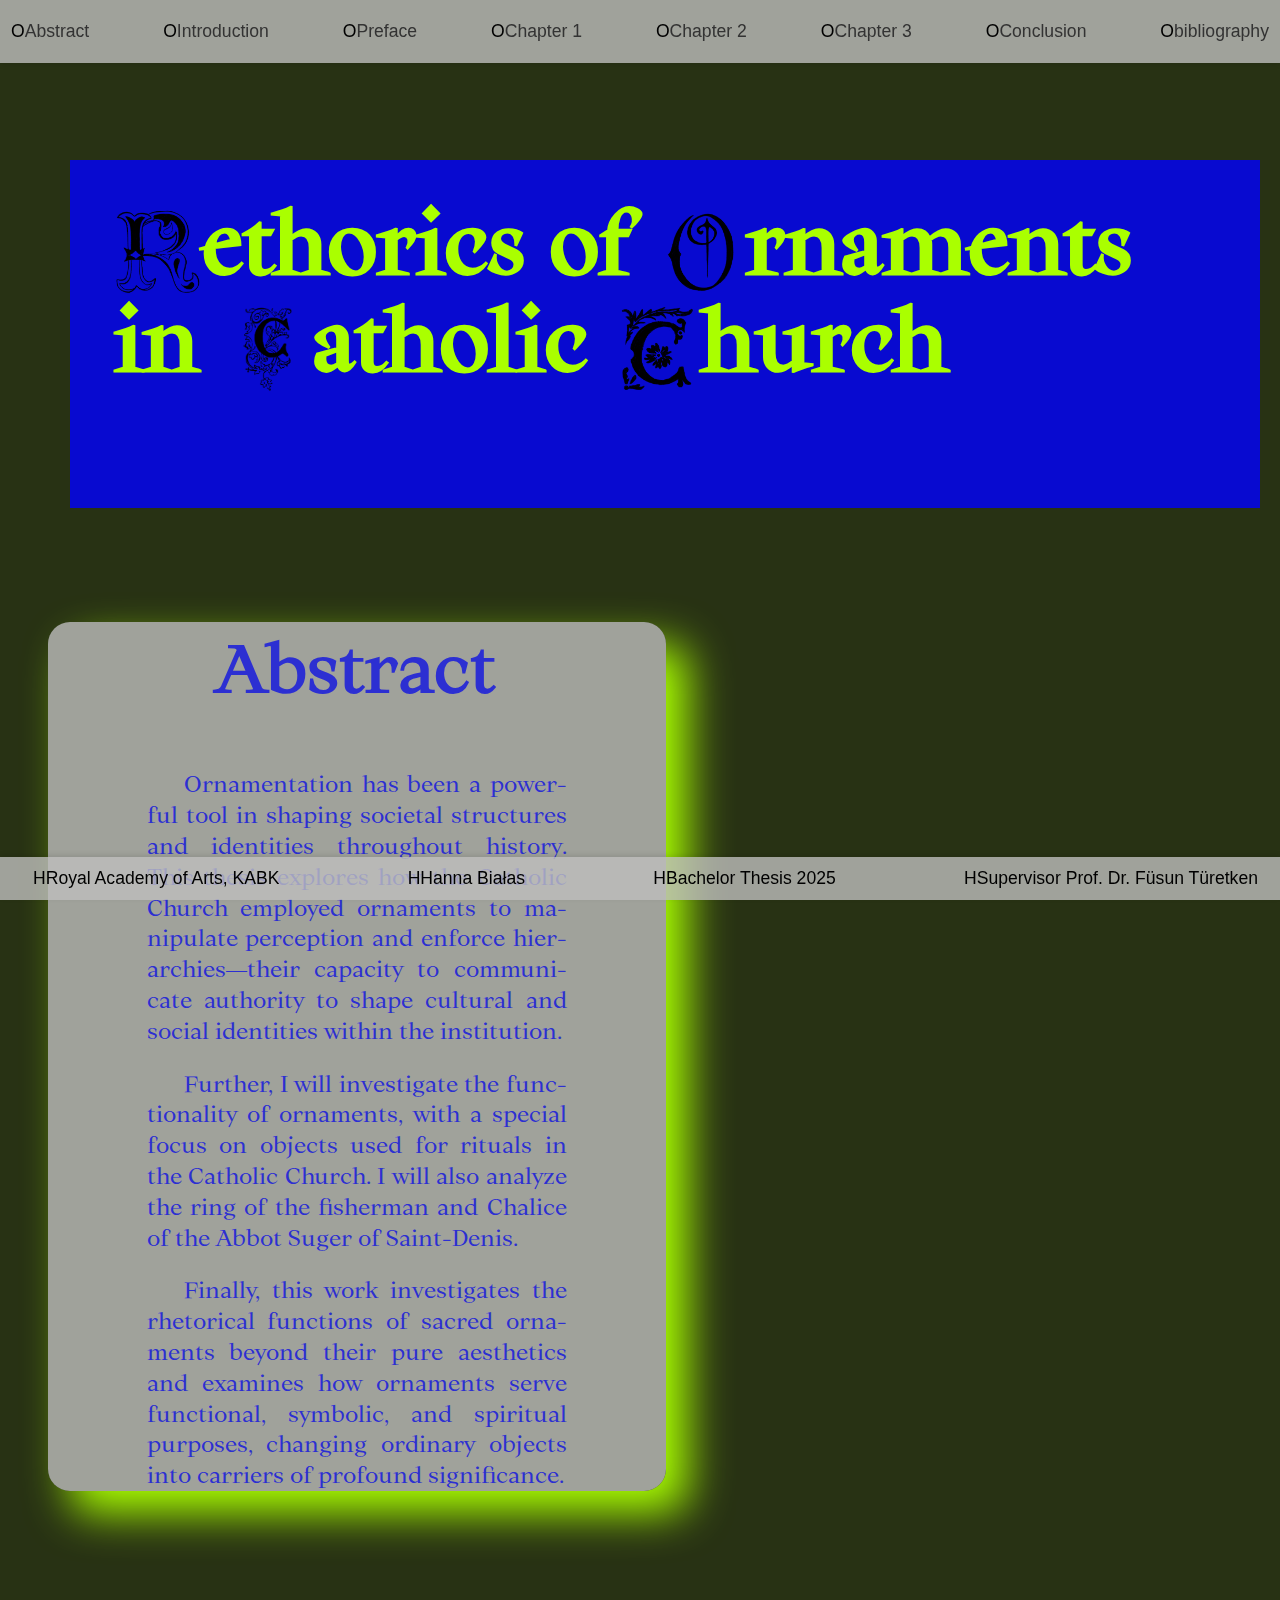
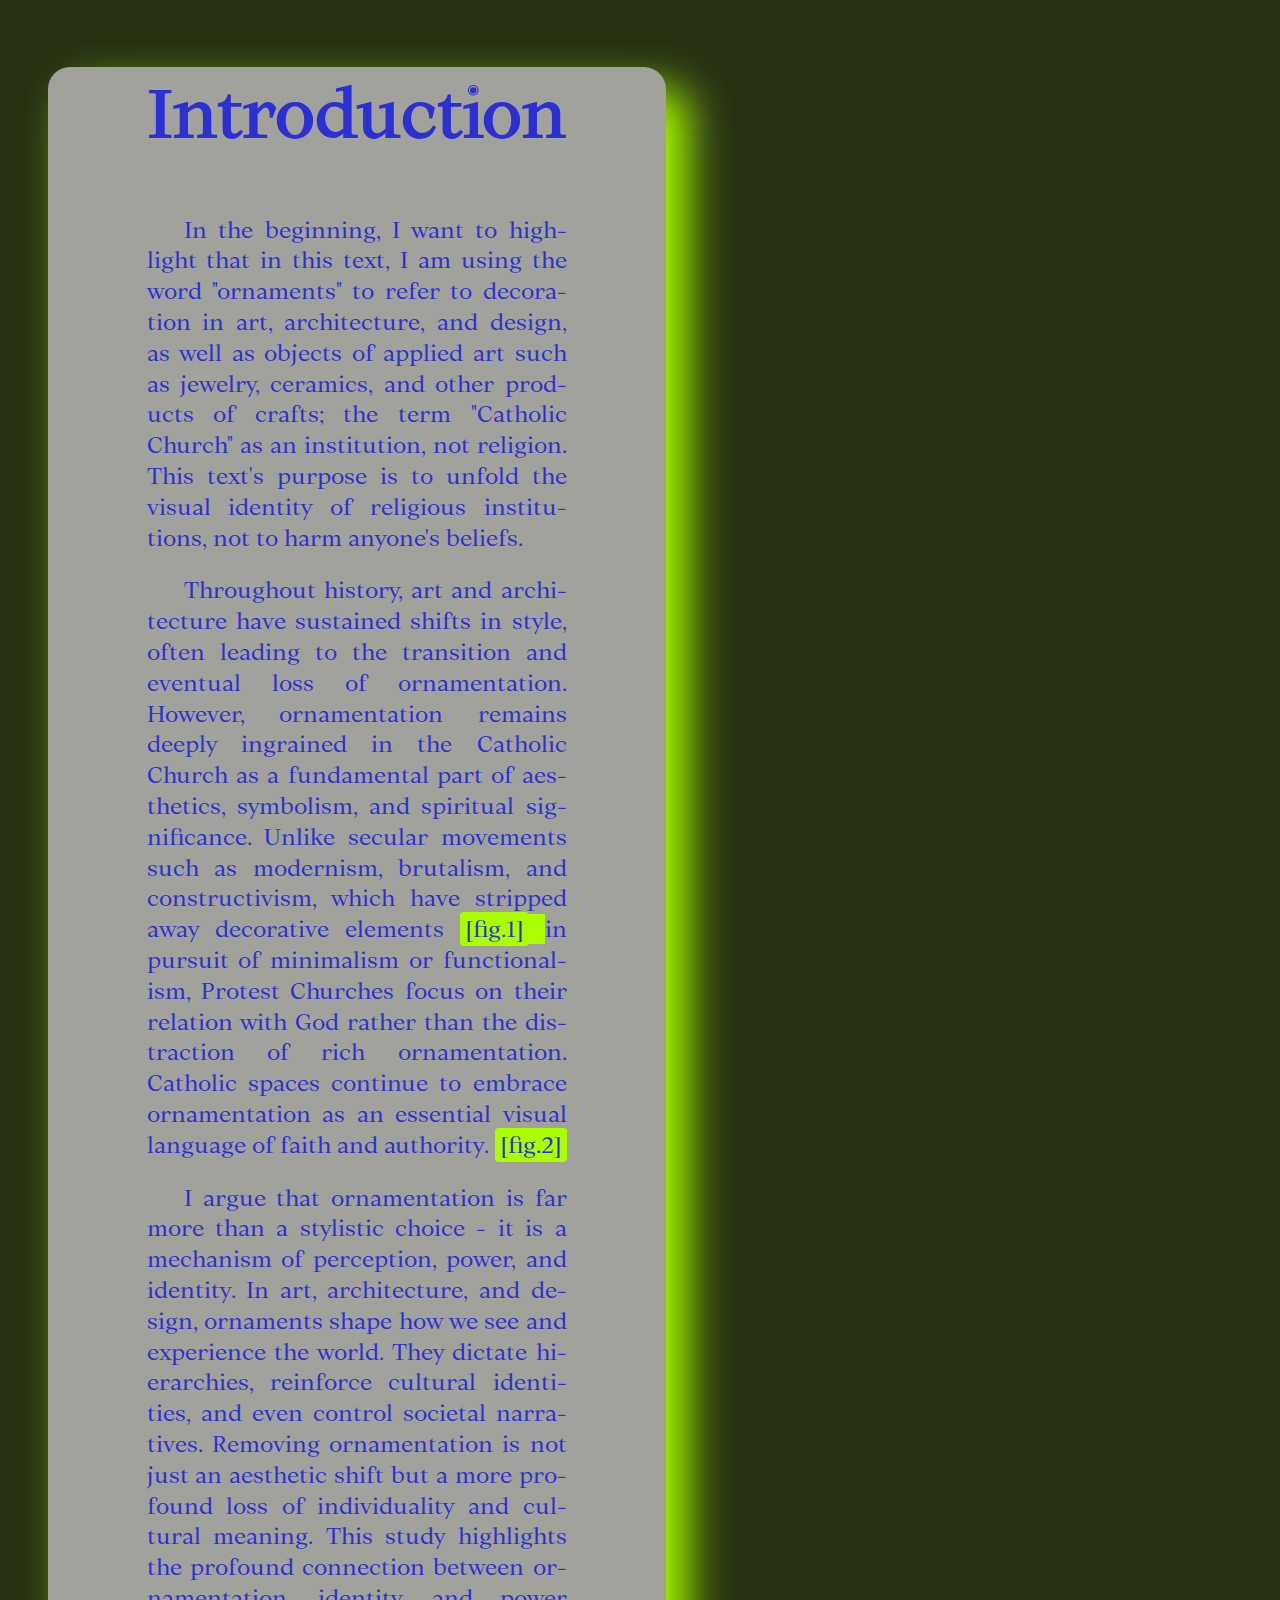
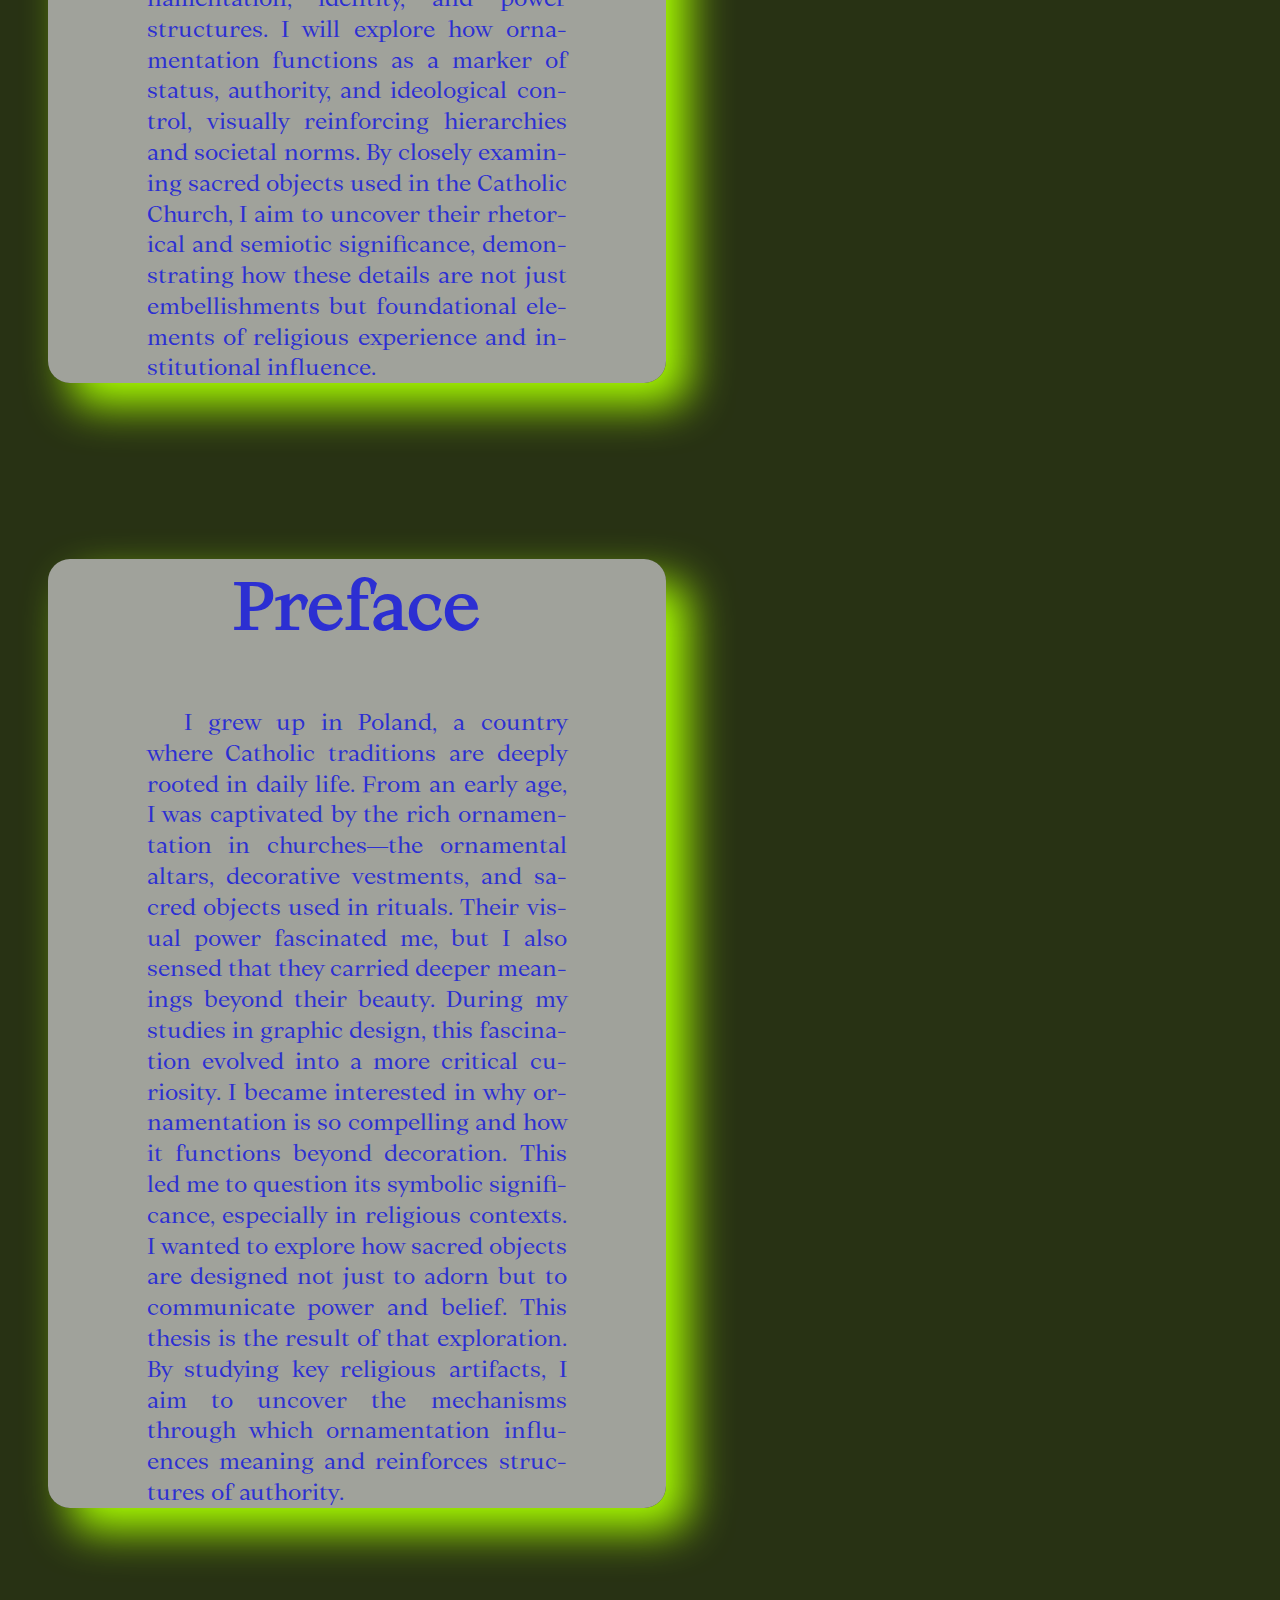
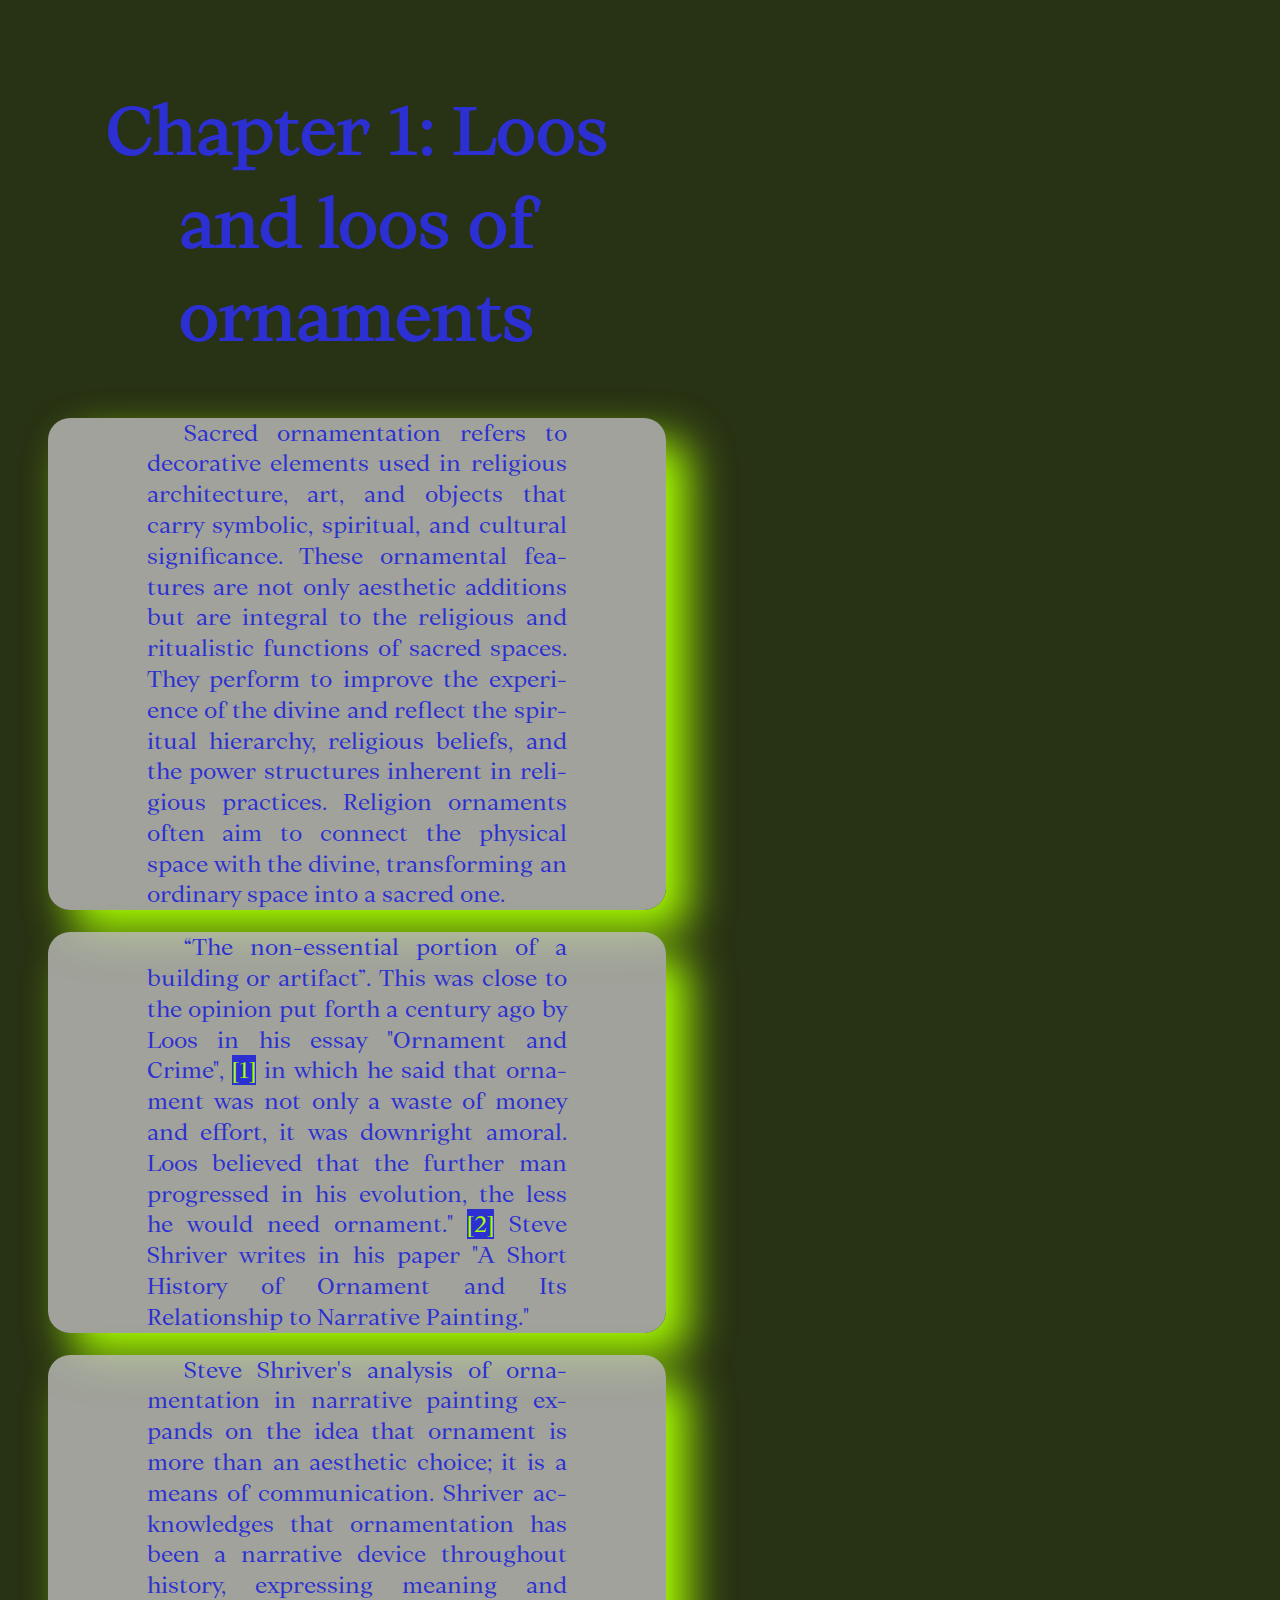
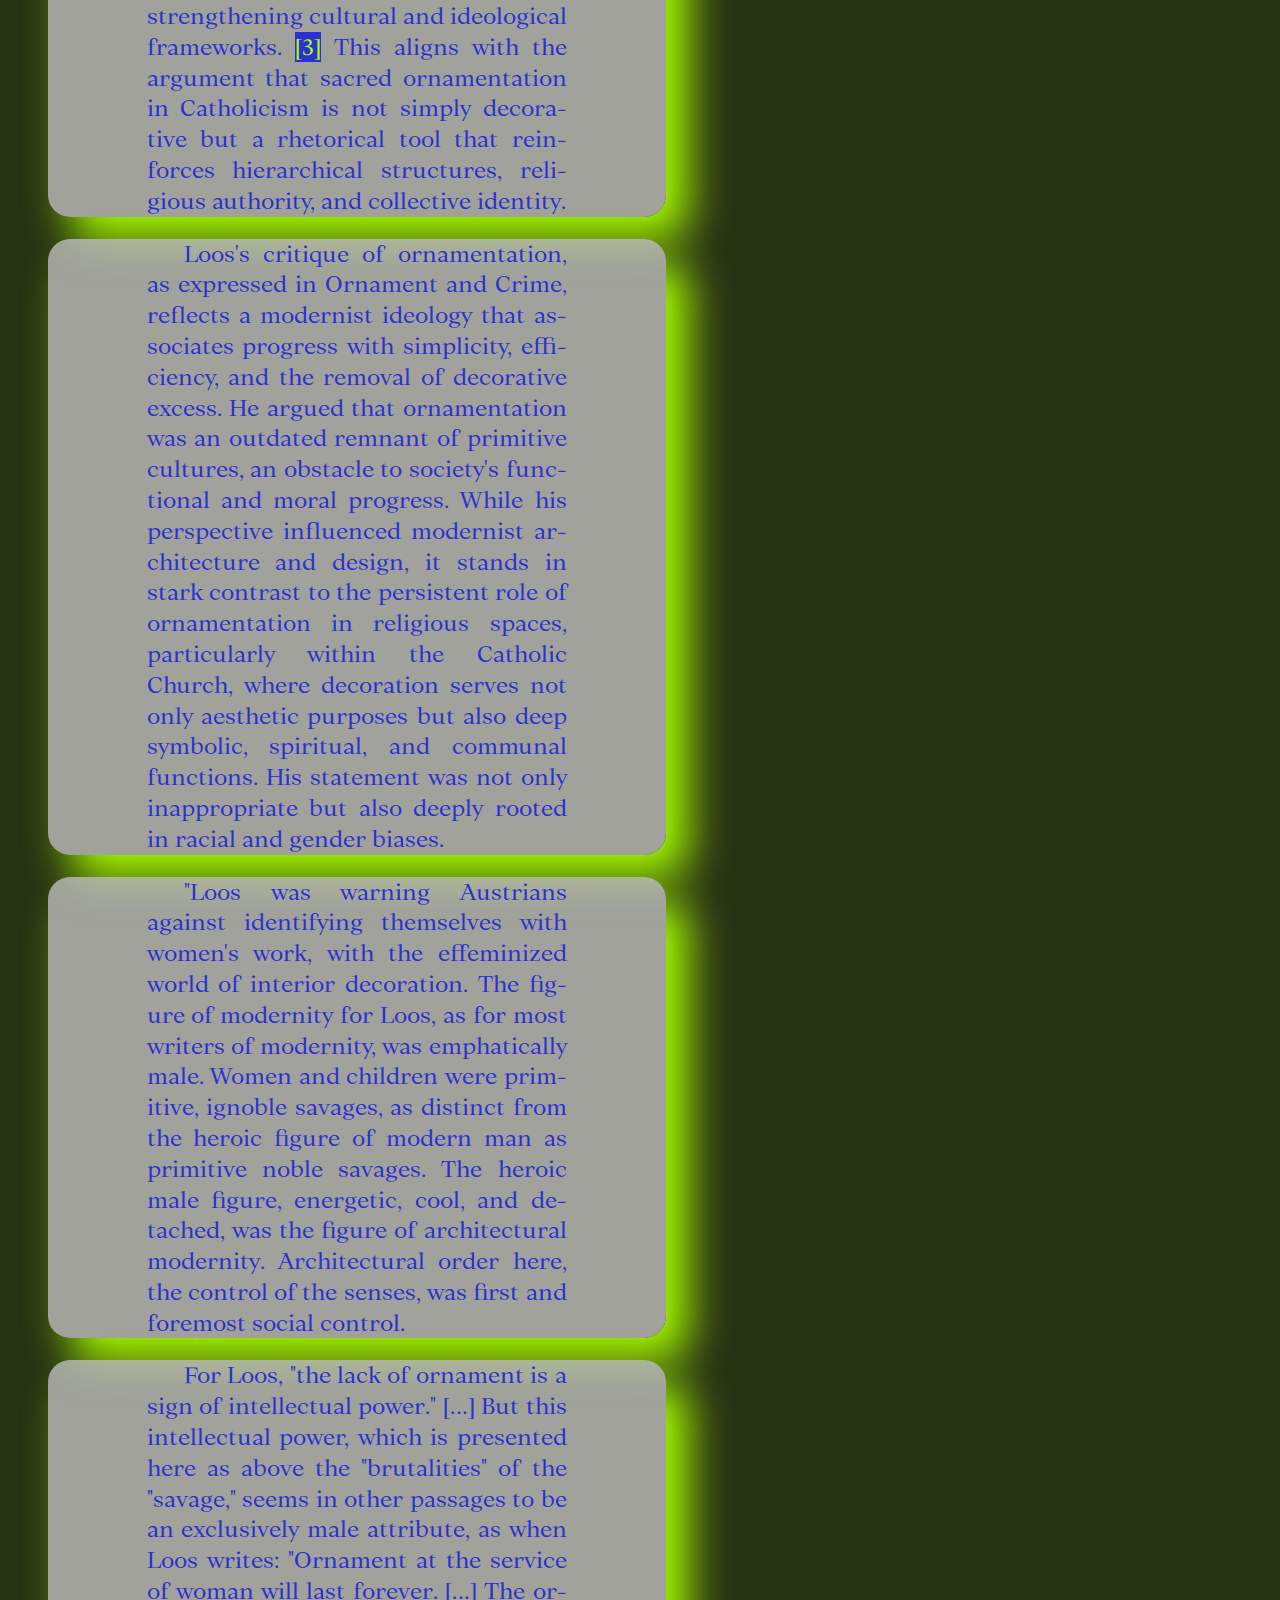
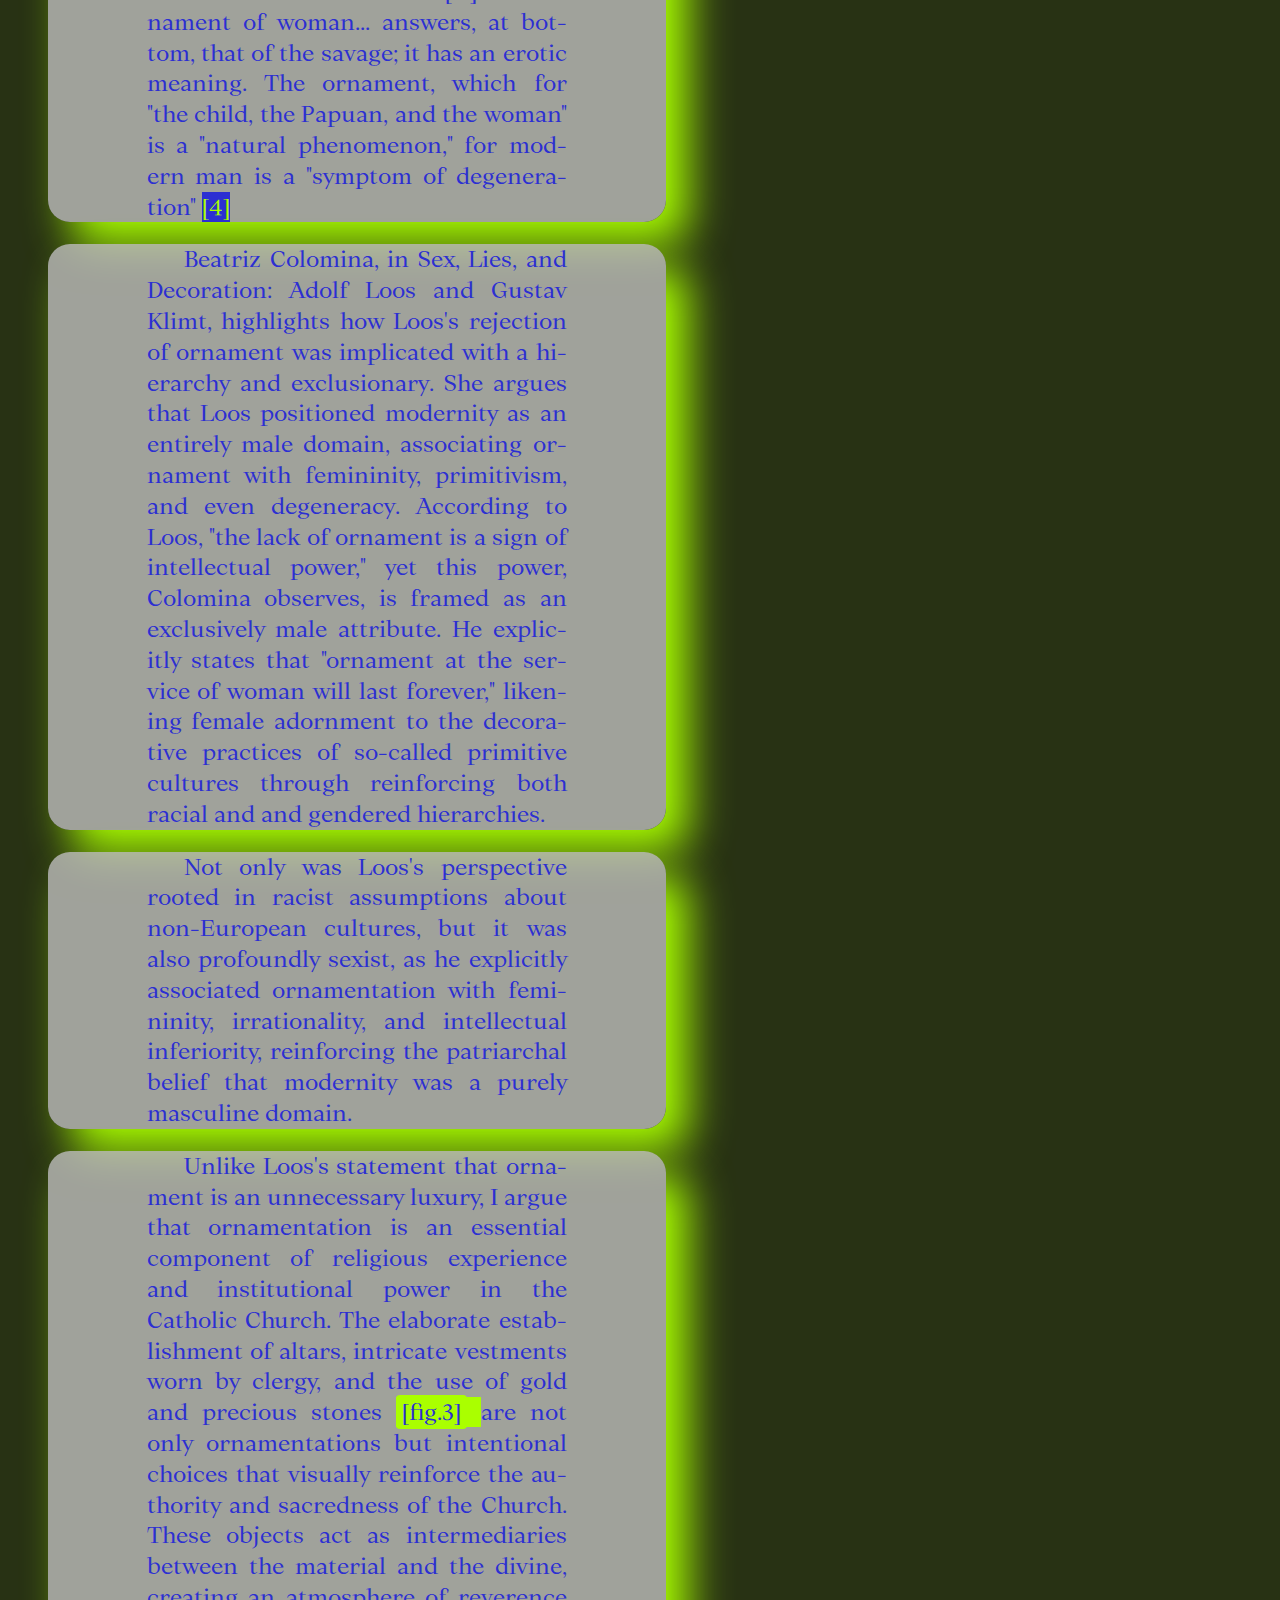
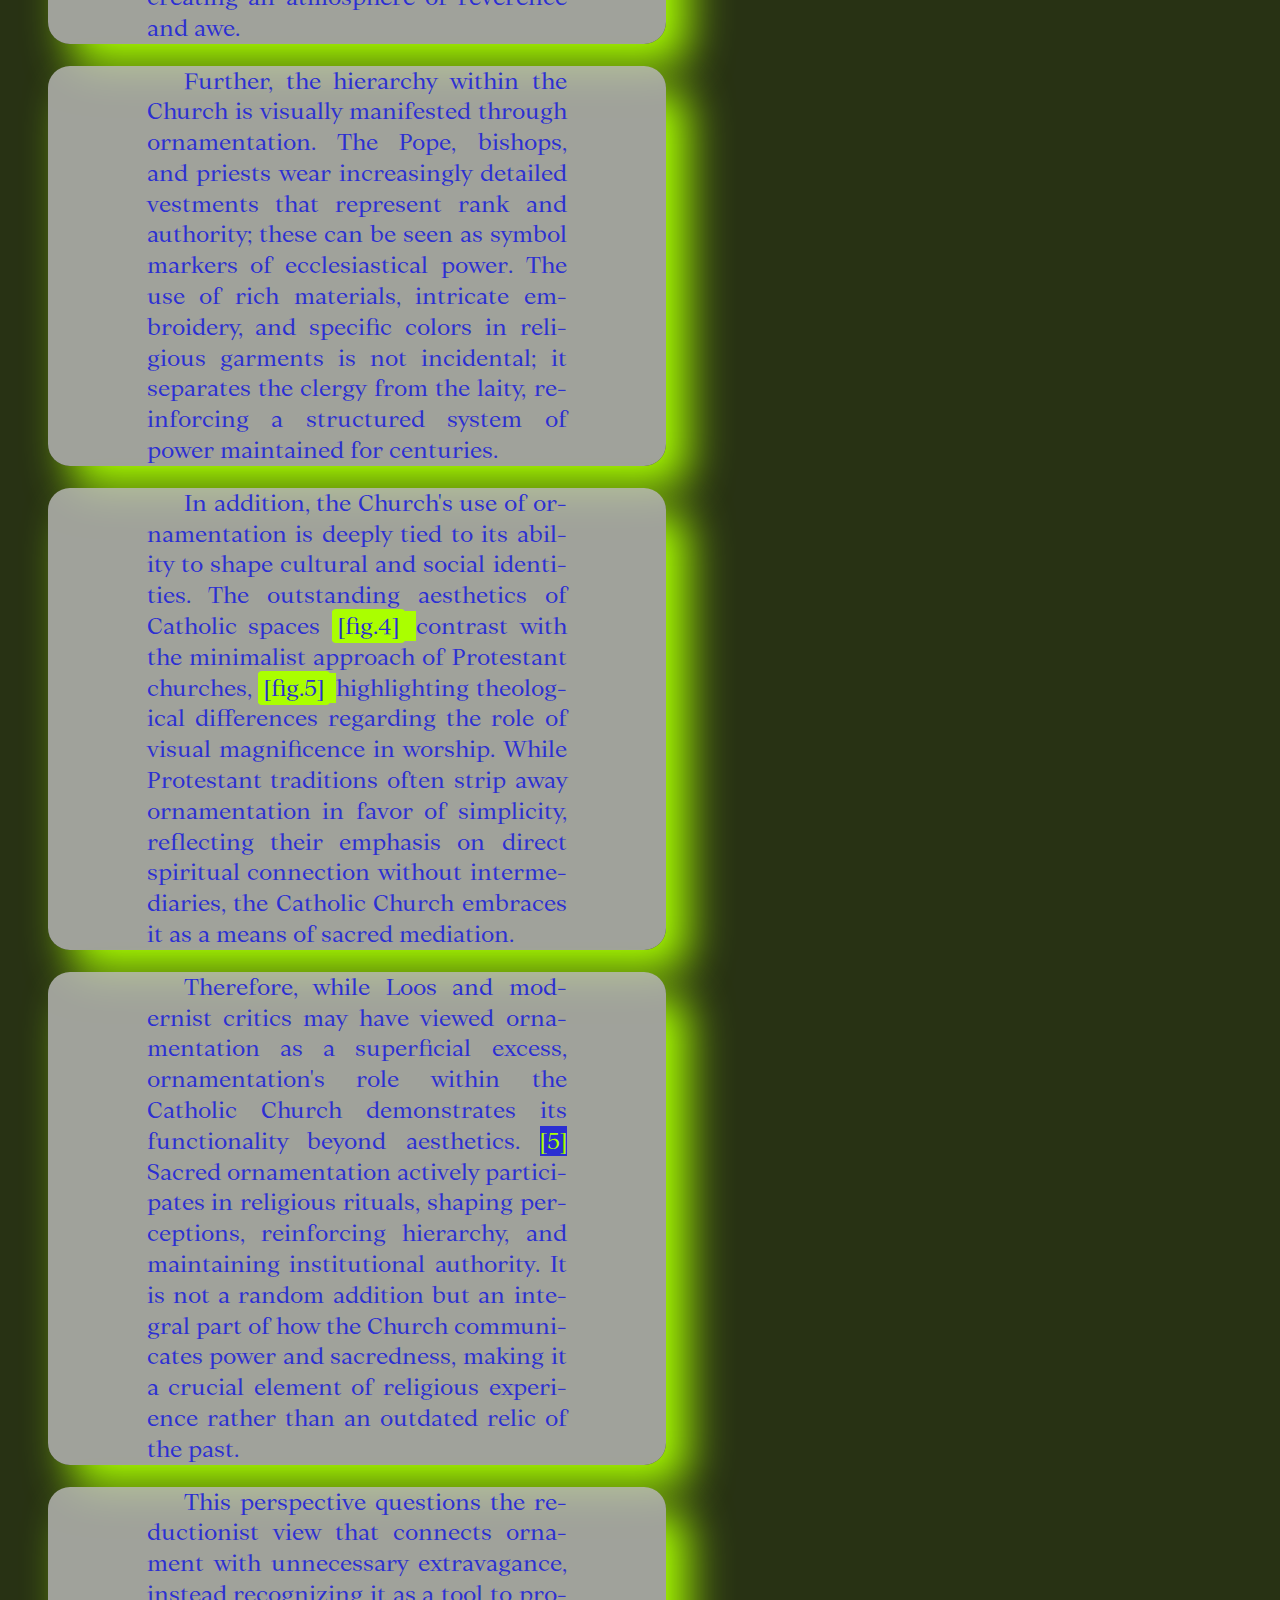
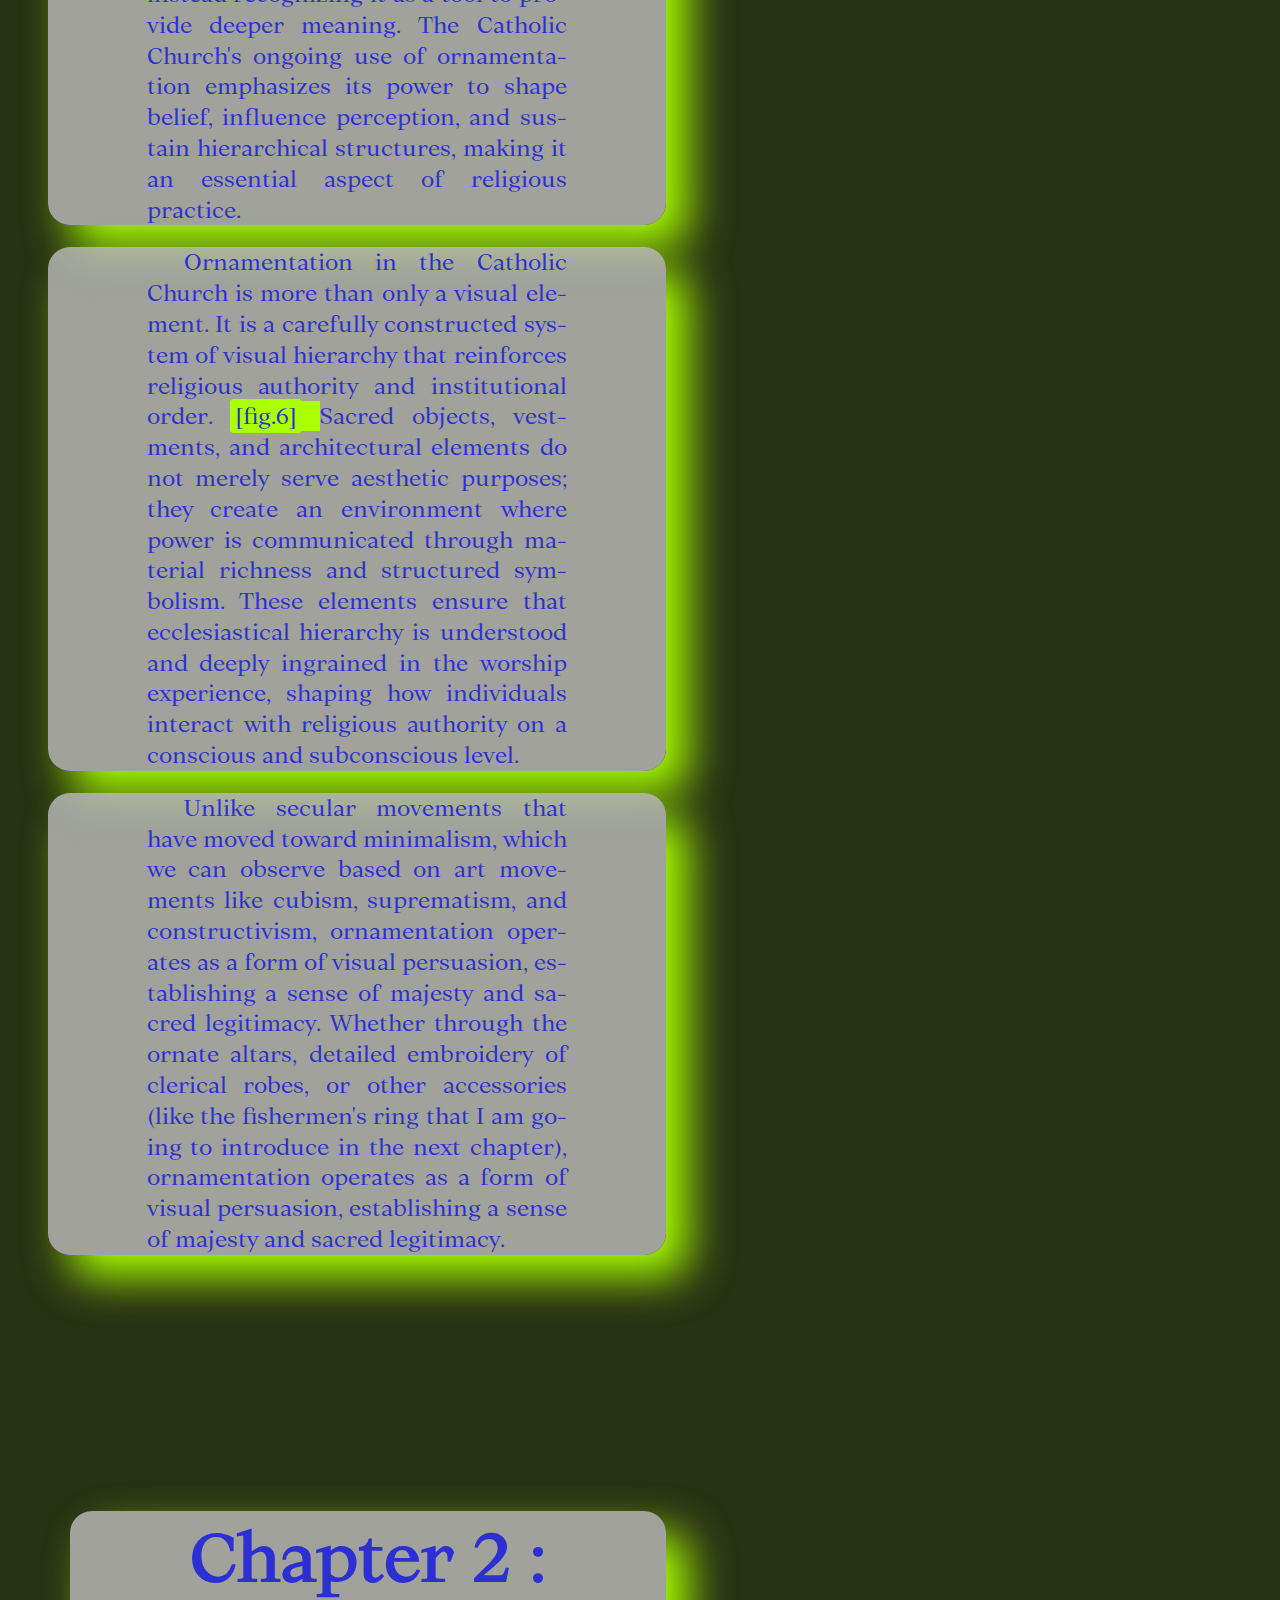
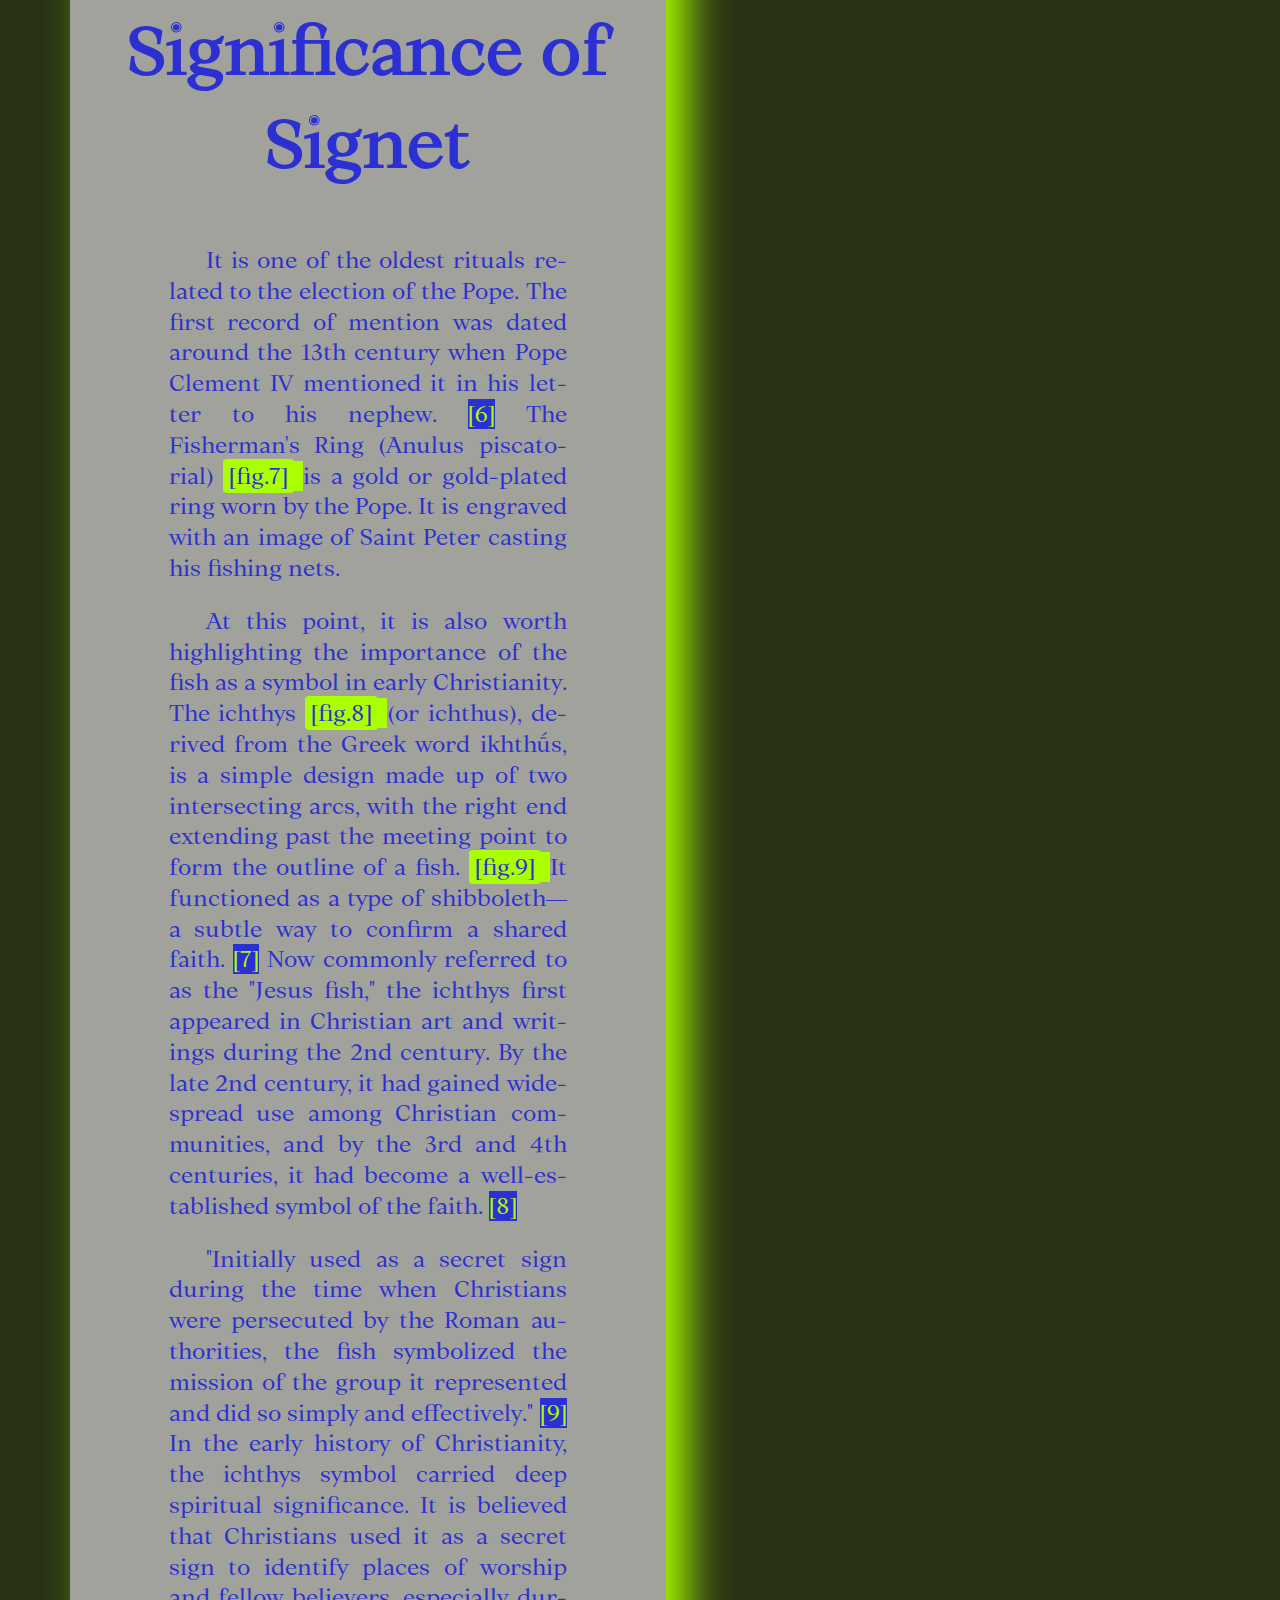
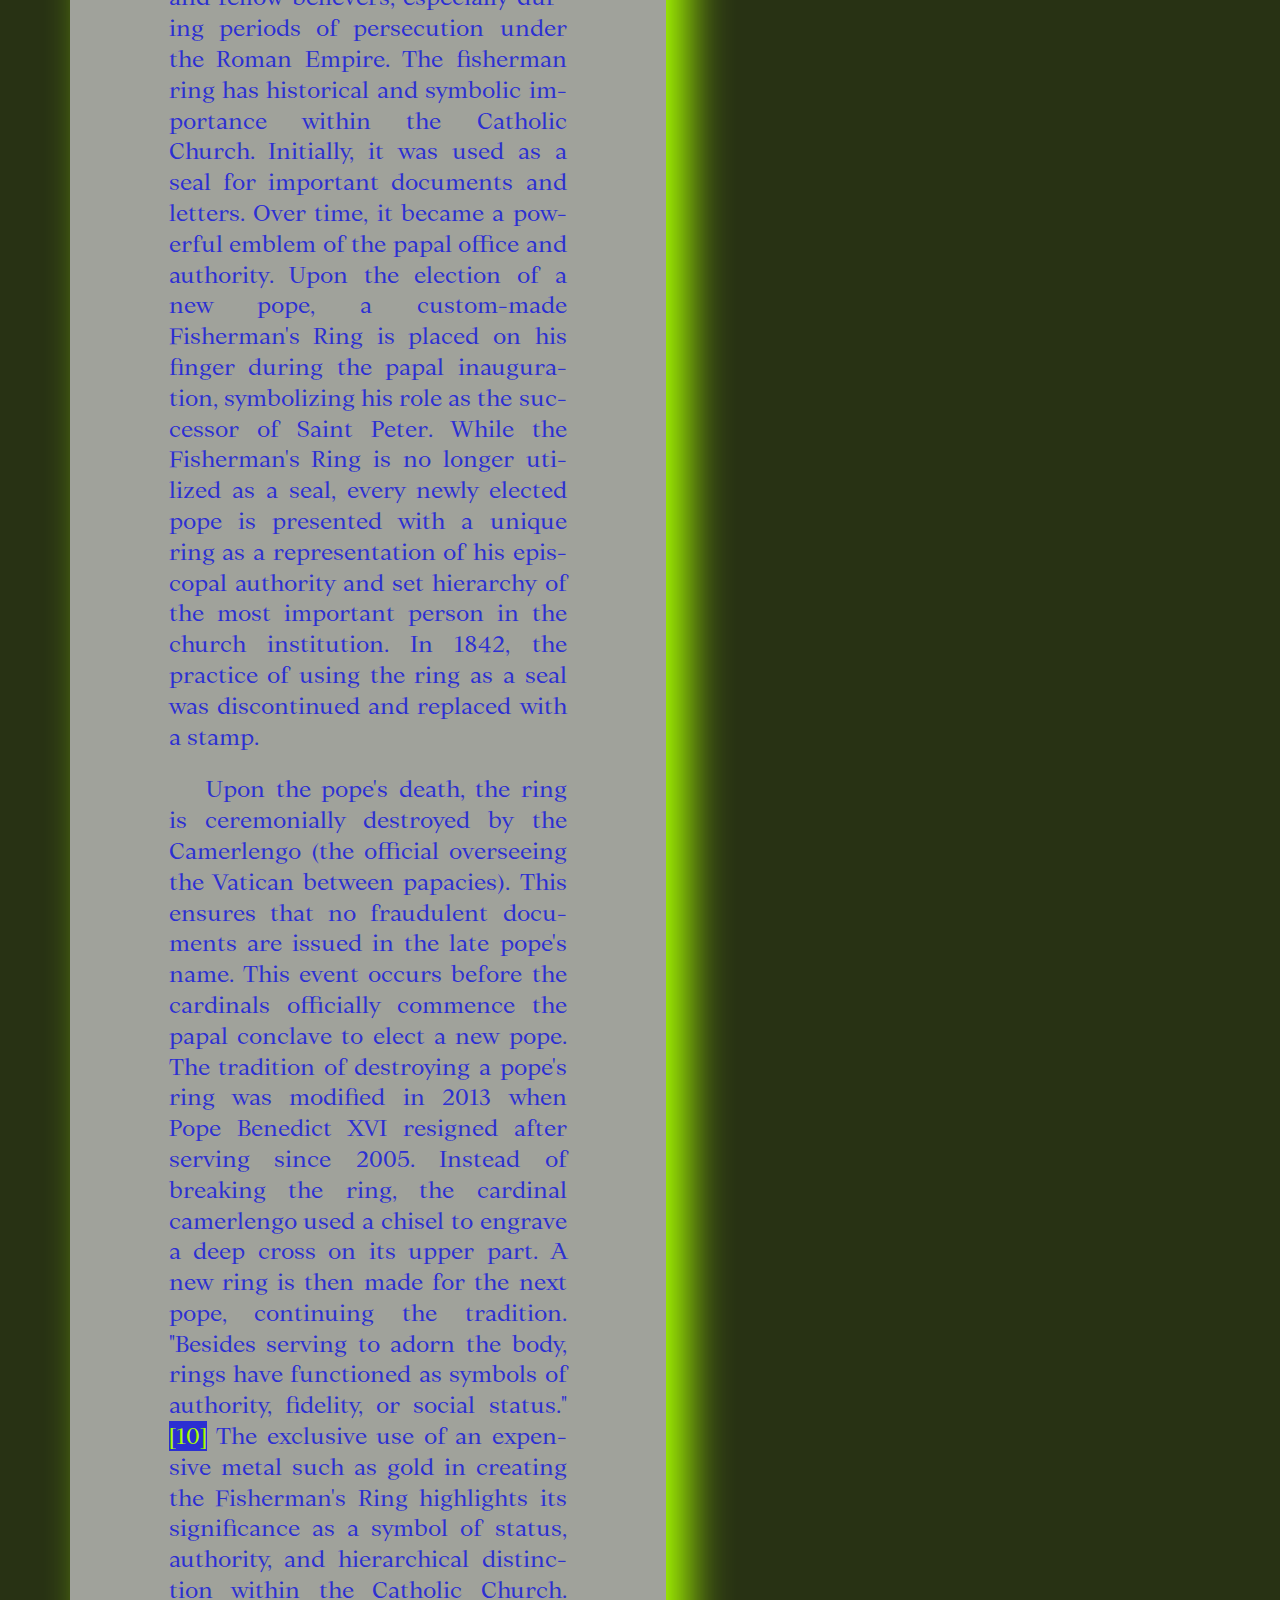
==== commit 49ed0644: "wtf is going on" ====
--- a/index.html
+++ b/index.html
@@ -21,10 +21,10 @@
 
 
 	<link rel="stylesheet" href="./assets/css/normalize.css">
-	<!-- <link rel="stylesheet" href="./assets/css/style.css?ver=1.0"> -->
+	<link rel="stylesheet" href="./assets/css/style.css?ver=1.0">
 
 	<!-- cleaner version, needs a lil fixing tho -->
-	<link rel="stylesheet" href="./assets/css/styles.css?ver=1.0"> 
+	<!-- <link rel="stylesheet" href="./assets/css/new-styles.css?ver=1.0">  -->
 
 	<script type="text/javascript" src="./assets/js/script.js?ver=1.0"></script>
 
@@ -39,10 +39,10 @@
 			<header class="block-title">
 
 				<h1>
-					<span><img src="./assets/images/letter-R.jpg" class="letter-image">ethorics</span> of
-					<span><img src="./assets/images/letter-o.jpg" class="letter-image">rnaments</span> in
-					<span><img src="./assets/images/letter-c.jpg" class="letter-image">atholic</span>
-					<span><img src="./assets/images/letter-c-2.jpg" class="letter-image">hurch</span>
+					<span><img src="./assets/images/letter-R.PNG" class="letter-image">ethorics</span> of
+					<span><img src="./assets/images/letter-o.PNG" class="letter-image">rnaments</span> in
+					<span><img src="./assets/images/letter-c.PNG" class="letter-image">atholic</span>
+					<span><img src="./assets/images/letter-c-2.PNG" class="letter-image">hurch</span>
 				</h1>
 				<!-- menu button with image -->
 				<button id="mobile-menu-btn" class="mobile-only" aria-expanded="false">
@@ -65,70 +65,89 @@
 		<main>
 
 			<div class="block-1">
-				<h2 id="Abstract">Abstract</h2>
-
-				<p> Ornamentation has been a powerful tool in shaping societal structures and identities throughout
-					history. This thesis explores how the Catholic Church employed ornaments to manipulate perception
-					and enforce hierarchies—their capacity to communicate authority to shape cultural and social
-					identities within the institution. </p>
-				<p>Further, I will investigate the functionality of ornaments, with a special focus on objects used for
-					rituals in the Catholic Church. I will also analyze the ring of the fisherman and Chalice of the
-					Abbot Suger of Saint-Denis. </p>
-				<p>Finally, this work investigates the rhetorical functions of sacred ornaments beyond their pure
-					aesthetics and examines how ornaments serve functional, symbolic, and spiritual purposes, changing
-					ordinary objects into carriers of profound significance.</p>
+
+
+
+				<div class="test-blocks-wrapper-initial">
+
+
+					<h2 id="Abstract">Abstract</h2>
+
+					<p> Ornamentation has been a powerful tool in shaping societal structures and
+						identities throughout
+						history. This thesis explores how the Catholic Church employed ornaments to manipulate
+						perception
+						and enforce hierarchies—their capacity to communicate authority to shape cultural and social
+						identities within the institution. </p>
+
+					<p class="test-block">Further, I will investigate the functionality of ornaments, with a special
+						focus on objects used for
+						rituals in the Catholic Church. I will also analyze the ring of the fisherman and Chalice of the
+						Abbot Suger of Saint-Denis. </p>
+					<p class="test-block">Finally, this work investigates the rhetorical functions of sacred ornaments
+						beyond their pure
+						aesthetics and examines how ornaments serve functional, symbolic, and spiritual purposes,
+						changing
+						ordinary objects into carriers of profound significance.</p>
+
+				</div>
+
+
 			</div>
 
 
 
 			<div class="block-2">
+				<div class="test-blocks-wrapper-initial">
 				<h2 id="Introduction"> Introduction</h2>
-					<p> In the beginning, I want to highlight that in this text, I am using the word "ornaments" to
-						refer to decoration in art, architecture, and design, as well as objects of applied art such as
-						jewelry, ceramics, and other products of crafts; the term "Catholic Church" as an institution,
-						not religion. This text's purpose is to unfold the visual identity of religious institutions,
-						not to harm anyone's beliefs. </p>
-					<p class="text-container"> Throughout history, art and architecture have sustained shifts in style,
-						often leading to the transition and eventual loss of ornamentation. However, ornamentation
-						remains deeply ingrained in the Catholic Church as a fundamental part of aesthetics, symbolism,
-						and spiritual significance. Unlike secular movements such as modernism, brutalism, and
-						constructivism, which have stripped away decorative elements
-						<span class="media-figure">
-							<input type="checkbox" id="toggle-1" class="image-toggle">
-							<label for="toggle-1" class="marker">[fig.1]</label>
-							<span class="image">
-								<img id="toggleImage" src="./assets/images/fig1copy.jpg">
-								<span class="media-figure"> [fig.1] The Museum of Modern Art, Warsaw </span>
-							</span>
-						</span>
-						in pursuit of minimalism or functionalism, Protest Churches focus on their relation with God
-						rather than the distraction of rich ornamentation. Catholic spaces continue to embrace
-						ornamentation as an essential visual language of faith and authority.
-						<span class="media-figure">
-							<input type="checkbox" id="toggle-2" class="image-toggle">
-							<label for="toggle-2" class="marker">[fig.2]</label>
-							<span class="image">
-								<img id="toggleImage" src="./assets/images/fig2copy.jpg">
-								<span class="media-figure"> [fig.2] Church of the Gesù, Rome </span>
-							</span>
-						</span>
-					</p>
-					<p> I argue that ornamentation is far more than a stylistic choice - it is a mechanism of
-						perception, power, and identity. In art, architecture, and design, ornaments shape how we see
-						and experience the world. They dictate hierarchies, reinforce cultural identities, and even
-						control societal narratives. Removing ornamentation is not just an aesthetic shift but a more
-						profound loss of individuality and cultural meaning. This study highlights the profound
-						connection between ornamentation, identity, and power structures. I will explore how
-						ornamentation functions as a marker of status, authority, and ideological control, visually
-						reinforcing hierarchies and societal norms. By closely examining sacred objects used in the
-						Catholic Church, I aim to uncover their rhetorical and semiotic significance, demonstrating how
-						these details are not just embellishments but foundational elements of religious experience and
-						institutional influence. </p>
+				<p> In the beginning, I want to highlight that in this text, I am using the word "ornaments" to
+					refer to decoration in art, architecture, and design, as well as objects of applied art such as
+					jewelry, ceramics, and other products of crafts; the term "Catholic Church" as an institution,
+					not religion. This text's purpose is to unfold the visual identity of religious institutions,
+					not to harm anyone's beliefs. </p>
+				<p class="test-block",class="text-container"> Throughout history, art and architecture have sustained shifts in style,
+					often leading to the transition and eventual loss of ornamentation. However, ornamentation
+					remains deeply ingrained in the Catholic Church as a fundamental part of aesthetics, symbolism,
+					and spiritual significance. Unlike secular movements such as modernism, brutalism, and
+					constructivism, which have stripped away decorative elements
+					<span class="media-figure">
+						<input type="checkbox" id="toggle-1" class="image-toggle">
+						<label for="toggle-1" class="marker">[fig.1]</label>
+						<span class="image hidden">
+							<img id="toggleImage" src="./assets/images/fig1copy.jpg">
+							<span class="media-figure"> [fig.1] The Museum of Modern Art, Warsaw </span>
+						</span>
+					</span>
+					in pursuit of minimalism or functionalism, Protest Churches focus on their relation with God
+					rather than the distraction of rich ornamentation. Catholic spaces continue to embrace
+					ornamentation as an essential visual language of faith and authority.
+					<span class="media-figure">
+						<input type="checkbox" id="toggle-2" class="image-toggle">
+						<label for="toggle-2" class="marker">[fig.2]</label>
+						<span class="image hidden">
+							<img id="toggleImage" src="./assets/images/fig2copy.jpg">
+							<span class="media-figure"> [fig.2] Church of the Gesù, Rome </span>
+						</span>
+					</span>
+				</p>
+				<p class="test-block"> I argue that ornamentation is far more than a stylistic choice - it is a mechanism of
+					perception, power, and identity. In art, architecture, and design, ornaments shape how we see
+					and experience the world. They dictate hierarchies, reinforce cultural identities, and even
+					control societal narratives. Removing ornamentation is not just an aesthetic shift but a more
+					profound loss of individuality and cultural meaning. This study highlights the profound
+					connection between ornamentation, identity, and power structures. I will explore how
+					ornamentation functions as a marker of status, authority, and ideological control, visually
+					reinforcing hierarchies and societal norms. By closely examining sacred objects used in the
+					Catholic Church, I aim to uncover their rhetorical and semiotic significance, demonstrating how
+					these details are not just embellishments but foundational elements of religious experience and
+					institutional influence. </p>
+				</div>
 			</div>
 
 
 
 			<div class="block-3">
+				<div class="test-blocks-wrapper-initial">
 				<h2 id="Preface">Preface</h2>
 
 				<p> I grew up in Poland, a country where Catholic traditions are deeply rooted in daily life. From an
@@ -148,11 +167,13 @@
 					This thesis is the result of that exploration. By studying key religious artifacts, I aim to uncover
 					the mechanisms through which ornamentation influences meaning and reinforces structures of
 					authority. </p>
+				</div>
 			</div>
 
 
 
 			<div class="block-4">
+				<div class="test-blocks-wrapper-initial">
 				<h2 id="chapter-1">Chapter 1: Loos and loos of ornaments</h2>
 
 
@@ -165,7 +186,7 @@
 
 
 
-				<p>“The non-essential portion of a building or artifact”. This was close to the opinion put forth a
+				<p class="test-block">“The non-essential portion of a building or artifact”. This was close to the opinion put forth a
 					century ago by Loos in his essay "Ornament and Crime",
 					<span class="footnote-wrapper">
 						<a href="#footnote-1" class="footnote-ref">[1]</a>
@@ -188,7 +209,7 @@
 
 
 
-				<p>Steve Shriver's analysis of ornamentation in narrative painting expands on the idea that ornament is
+				<p class="test-block">Steve Shriver's analysis of ornamentation in narrative painting expands on the idea that ornament is
 					more than an aesthetic choice; it is a means of communication. Shriver acknowledges that
 					ornamentation has been a narrative device throughout history, expressing meaning and strengthening
 					cultural and ideological frameworks.
@@ -207,7 +228,7 @@
 
 
 
-				<p>Loos's critique of ornamentation, as expressed in Ornament and Crime, reflects a modernist ideology
+				<p class="test-block">Loos's critique of ornamentation, as expressed in Ornament and Crime, reflects a modernist ideology
 					that associates progress with simplicity, efficiency, and the removal of decorative excess. He
 					argued that ornamentation was an outdated remnant of primitive cultures, an obstacle to society's
 					functional and moral progress. While his perspective influenced modernist architecture and design,
@@ -219,14 +240,14 @@
 
 
 
-				<p>"Loos was warning Austrians against identifying themselves with women's work, with the effeminized
+				<p class="test-block">"Loos was warning Austrians against identifying themselves with women's work, with the effeminized
 					world of interior decoration. The figure of modernity for Loos, as for most writers of modernity,
 					was emphatically male. Women and children were primitive, ignoble savages, as distinct from the
 					heroic figure of modern man as primitive noble savages. The heroic male figure, energetic, cool, and
 					detached, was the figure of architectural modernity. Architectural order here, the control of the
 					senses, was first and foremost social control. </p>
 
-				<p> For Loos, "the lack of ornament is a sign of intellectual power." […] But this intellectual power,
+				<p class="test-block"> For Loos, "the lack of ornament is a sign of intellectual power." […] But this intellectual power,
 					which is presented here as above the "brutalities" of the "savage," seems in other passages to be an
 					exclusively male attribute, as when Loos writes: "Ornament at the service of woman will last
 					forever. […] The ornament of woman... answers, at bottom, that of the savage; it has an erotic
@@ -244,7 +265,7 @@
 
 
 
-				<p>Beatriz Colomina, in Sex, Lies, and Decoration: Adolf Loos and Gustav Klimt, highlights how Loos's
+				<p class="test-block">Beatriz Colomina, in Sex, Lies, and Decoration: Adolf Loos and Gustav Klimt, highlights how Loos's
 					rejection of ornament was implicated with a hierarchy and exclusionary. She argues that Loos
 					positioned modernity as an entirely male domain, associating ornament with femininity, primitivism,
 					and even degeneracy. According to Loos, "the lack of ornament is a sign of intellectual power," yet
@@ -253,19 +274,19 @@
 					practices of so-called primitive cultures through reinforcing both racial and and gendered
 					hierarchies. </p>
 
-				<p> Not only was Loos's perspective rooted in racist assumptions about non-European cultures, but it was
+				<p class="test-block"> Not only was Loos's perspective rooted in racist assumptions about non-European cultures, but it was
 					also profoundly sexist, as he explicitly associated ornamentation with femininity, irrationality,
 					and intellectual inferiority, reinforcing the patriarchal belief that modernity was a purely
 					masculine domain. </p>
 
-				<p>Unlike Loos's statement that ornament is an unnecessary luxury, I argue that ornamentation is an
+				<p class="test-block">Unlike Loos's statement that ornament is an unnecessary luxury, I argue that ornamentation is an
 					essential component of religious experience and institutional power in the Catholic Church. The
 					elaborate establishment of altars, intricate vestments worn by clergy, and the use of gold and
 					precious stones
 					<span class="media-figure">
 						<input type="checkbox" id="toggle-3" class="image-toggle">
 						<label for="toggle-3" class="marker">[fig.3]</label>
-						<span class="image">
+						<span class="image hidden">
 							<img id="toggleImage" src="./assets/images/fig3copy.jpg">
 							<span class="media-figure"> [fig.3] Altarpiece by Veit Stoss, St. Mary's Basilica,
 								Krakow </span>
@@ -278,7 +299,7 @@
 
 
 
-				<p>Further, the hierarchy within the Church is visually manifested through ornamentation. The Pope,
+				<p class="test-block">Further, the hierarchy within the Church is visually manifested through ornamentation. The Pope,
 					bishops, and priests wear increasingly detailed vestments that represent rank and authority; these
 					can be seen as symbol markers of ecclesiastical power. The use of rich materials, intricate
 					embroidery, and specific colors in religious garments is not incidental; it separates the clergy
@@ -286,12 +307,13 @@
 
 
 
-				<p class="text-container">In addition, the Church's use of ornamentation is deeply tied to its ability to shape cultural and
+				<p class="test-block", class="text-container">In addition, the Church's use of ornamentation is deeply tied to its ability
+					to shape cultural and
 					social identities. The outstanding aesthetics of Catholic spaces
 					<span class="media-figure">
 						<input type="checkbox" id="toggle-4" class="image-toggle">
 						<label for="toggle-4" class="marker">[fig.4]</label>
-						<span class="image">
+						<span class="image hidden">
 							<img id="toggleImage" src="./assets/images/fig4copy.jpg">
 							<span class="media-figure"> [fig.4] Grundtvig's Church, Copenhagen </span>
 						</span>
@@ -300,7 +322,7 @@
 					<span class="media-figure">
 						<input type="checkbox" id="toggle-5" class="image-toggle">
 						<label for="toggle-5" class="marker">[fig.5]</label>
-						<span class="image">
+						<span class="image hidden">
 							<img id="toggleImage" src="./assets/images/fig5copy.jpg">
 							<span class="media-figure"> [fig.5] Basilica of Saint Mary Major, Rome </span>
 						</span>
@@ -311,7 +333,7 @@
 					means of sacred mediation.
 				</p>
 
-				<p>Therefore, while Loos and modernist critics may have viewed ornamentation as a superficial excess,
+				<p class="test-block">Therefore, while Loos and modernist critics may have viewed ornamentation as a superficial excess,
 					ornamentation's role within the Catholic Church demonstrates its functionality beyond aesthetics.
 					<span class="footnote-wrapper">
 						<a href="#footnote-5" class="footnote-ref">[5]</a>
@@ -328,19 +350,19 @@
 
 
 
-				<p>This perspective questions the reductionist view that connects ornament with unnecessary
+				<p class="test-block">This perspective questions the reductionist view that connects ornament with unnecessary
 					extravagance, instead recognizing it as a tool to provide deeper meaning. The Catholic Church's
 					ongoing use of ornamentation emphasizes its power to shape belief, influence perception, and sustain
 					hierarchical structures, making it an essential aspect of religious practice. </p>
 
 
 
-				<p>Ornamentation in the Catholic Church is more than only a visual element. It is a carefully
+				<p class="test-block" >Ornamentation in the Catholic Church is more than only a visual element. It is a carefully
 					constructed system of visual hierarchy that reinforces religious authority and institutional order.
 					<span class="media-figure">
 						<input type="checkbox" id="toggle-6" class="image-toggle">
 						<label for="toggle-6" class="marker">[fig.6]</label>
-						<span class="image">
+						<span class="image hidden">
 							<img id="toggleImage" src="./assets/images/fig6copy.jpg">
 							<span class="media-figure"> [fig.6] The Hierarchu of the Church in a form of a tree,
 								hell below </span>
@@ -355,7 +377,7 @@
 
 
 
-				<p>Unlike secular movements that have moved toward minimalism, which we can observe based on art
+				<p class="test-block">Unlike secular movements that have moved toward minimalism, which we can observe based on art
 					movements like cubism, suprematism, and constructivism, ornamentation operates as a form of visual
 					persuasion, establishing a sense of majesty and sacred legitimacy. Whether through the ornate
 					altars, detailed embroidery of clerical robes, or other accessories (like the fishermen's ring that
@@ -364,7 +386,7 @@
 
 
 
-
+				</div>
 
 
 
@@ -373,7 +395,7 @@
 
 			<section class="blocks issue">
 				<div class="block-5">
-
+					<div class="test-blocks-wrapper-initial">
 					<h2 id="chapter-2">Chapter 2 : Significance of Signet </h2>
 
 
@@ -393,7 +415,7 @@
 						<span class="media-figure">
 							<input type="checkbox" id="toggle-7" class="image-toggle">
 							<label for="toggle-7" class="marker">[fig.7]</label>
-							<span class="image">
+							<span class="image hidden">
 								<img id="toggleImage" src="./assets/images/fig7copy.jpg">
 								<span class="media-figure"> [fig.7] Ring of The Fisherman of Pius IX </span>
 							</span>
@@ -403,13 +425,13 @@
 						casting his fishing nets.
 					</p>
 
-					<p>At this point, it is also worth highlighting the importance of the fish as a symbol in early
+					<p class="test-block">At this point, it is also worth highlighting the importance of the fish as a symbol in early
 						Christianity. The ichthys
 
 						<span class="media-figure">
 							<input type="checkbox" id="toggle-8" class="image-toggle">
 							<label for="toggle-8" class="marker">[fig.8]</label>
-							<span class="image">
+							<span class="image hidden">
 								<img id="toggleImage" src="./assets/images/fig8copy.jpg">
 								<span class="media-figure"> [fig.8] An early circular ichthys symbol, created by
 									combining the Greek letters ΙΧΘΥΣ, Ephesus. </span>
@@ -423,7 +445,7 @@
 						<span class="media-figure">
 							<input type="checkbox" id="toggle-9" class="image-toggle">
 							<label for="toggle-9" class="marker">[fig.9]</label>
-							<span class="image">
+							<span class="image hidden">
 								<img id="toggleImage" src="./assets/images/fig9copy.jpg">
 								<span class="media-figure"> [fig.9] Ichthys was adopted
 									as a Christian symbol. </span>
@@ -454,7 +476,7 @@
 
 
 
-					<p>"Initially used as a secret sign during the time when Christians were persecuted by the Roman
+					<p class="test-block">"Initially used as a secret sign during the time when Christians were persecuted by the Roman
 						authorities, the fish symbolized the mission of the group it represented and did so simply and
 						effectively."
 						<span class="footnote-wrapper">
@@ -479,7 +501,7 @@
 
 
 
-					<p>Upon the pope's death, the ring is ceremonially destroyed by the Camerlengo (the official
+					<p class="test-block">Upon the pope's death, the ring is ceremonially destroyed by the Camerlengo (the official
 						overseeing the Vatican between papacies). This ensures that no fraudulent documents are issued
 						in the late pope's name. This event occurs before the cardinals officially commence the papal
 						conclave to elect a new pope. The tradition of destroying a pope's ring was modified in 2013
@@ -509,7 +531,7 @@
 
 
 
-					<p> This tradition reflects a broader historical practice in which precious metals and gemstones
+					<p class="test-block"> This tradition reflects a broader historical practice in which precious metals and gemstones
 						were used to signify social standing and divine favor. Kings, emperors, and high priests across
 						various civilizations have long adorned themselves with gold to assert their legitimacy and
 						emphasize their connection to the sacred. In the context of the Catholic Church, where spiritual
@@ -528,7 +550,7 @@
 
 
 
-					<p> Moreover, the ritual destruction of the Fisherman's Ring upon the pope's death or resignation
+					<p class="test-block"> Moreover, the ritual destruction of the Fisherman's Ring upon the pope's death or resignation
 						further accentuates its exclusivity. By ensuring that no two popes share the same ring, this
 						practice reinforces the idea that each pontiff holds a unique and unrepeatable position in the
 						Church's history. The destruction of the ring also serves as a safeguard against fraudulent use,
@@ -539,7 +561,7 @@
 
 
 
-					<p>Ultimately, the use of gold and the exclusivity of the Fisherman's Ring serve as a visual and
+					<p class="test-block">Ultimately, the use of gold and the exclusivity of the Fisherman's Ring serve as a visual and
 						material representation of the pope's supreme status within the Church. As an institution that
 						values continuity, symbolism, and hierarchical structure, the Catholic Church ensures that the
 						Fisherman's Ring remains a powerful testament to the enduring significance of the papal office.
@@ -549,7 +571,7 @@
 
 
 
-					<p>The tradition of kissing the pope's or a bishop's ring dates back to the Middle Ages, where it
+					<p class="test-block">The tradition of kissing the pope's or a bishop's ring dates back to the Middle Ages, where it
 						served as a powerful symbol of reverence and submission to ecclesiastical authority. This ritual
 						reinforced the hierarchical structure of the Church, visually and physically demonstrating the
 						power dynamics between clergy and laity. By kissing the ring, individuals acknowledged the
@@ -570,7 +592,7 @@
 
 
 
-					<p>His reforms to the system of indulgences and efforts to diminish gestures of hierarchical
+					<p class="test-block">His reforms to the system of indulgences and efforts to diminish gestures of hierarchical
 						submission were part of a broader move to present the papacy as more pastoral and less
 						monarchical. As a result, he eliminated many formalities that emphasized the Church's power
 						structure, including the practice of kissing the pope's ring, hand, shoulder, cheek, or feet.
@@ -581,14 +603,13 @@
 
 
 
-
-
-
-
+					</div>
 				</div>
+
 			</section>
 			<section class="blocks issue">
 				<div class="block-6">
+					<div class="test-blocks-wrapper-initial">
 					<h2 id="chapter-3">Chapter 3 : The Chalice of Symbol</h2>
 
 
@@ -602,7 +623,7 @@
 
 
 
-					<p> Over time, the significance of the Holy Chalice extended beyond its biblical origins, becoming
+					<p class="test-block"> Over time, the significance of the Holy Chalice extended beyond its biblical origins, becoming
 						intertwined with medieval legend. In the late 12th century, the French writer Robert de Boron
 						connected the Holy Chalice to the pre-existing myth of the Holy Grail, a mystical object from
 						Arthurian literature that was often depicted as a source of divine grace and enlightenment. This
@@ -621,7 +642,7 @@
 
 
 
-					<p> Beyond its legendary associations, the Holy Chalice has also been venerated as a tangia
+					<p class="test-block"> Beyond its legendary associations, the Holy Chalice has also been venerated as a tangia
 						substantial relic. Since the medieval period, a cup preserved in the Cathedral of Valencia,
 						Spain, has been worship as the allegedly chalice used by Jesus at the Last Supper. Whether seen
 						as a sacred Christian artifact or a mythical object of legend, the Holy Chalice continues to
@@ -637,13 +658,13 @@
 					</p>
 
 
-					<p> I will explore the rhetoric of the chalice by examining the Chalice of Abbot Suger of
+					<p class="test-block"> I will explore the rhetoric of the chalice by examining the Chalice of Abbot Suger of
 						Saint-Denis
 
 						<span class="media-figure">
 							<input type="checkbox" id="toggle-10" class="image-toggle">
 							<label for="toggle-10" class="marker">[fig.10]</label>
-							<span class="image">
+							<span class="image hidden">
 								<img id="toggleImage" src="./assets/images/fig10copy.jpg">
 								<span class="media-figure"> [fig.10] Chalice of the Abbot Suger of Saint-Denis,
 									2nd/1st century B.C. (cup); 1137-1140 (mounting) </span>
@@ -662,7 +683,7 @@
 
 
 
-					<p> This remarkable chalice symbolizes the complex interplay of ancient craftsmanship, medieval
+					<p class="test-block"> This remarkable chalice symbolizes the complex interplay of ancient craftsmanship, medieval
 						religious devotion, and the rhetoric of wealth and power that has long been central to the
 						Catholic Church's use of sacred objects. Originally carved in Alexandria, Egypt, the sardonyx
 						cup showcases the skill of artisans who transformed raw stone into a refined vessel. The fluted
@@ -674,7 +695,7 @@
 
 
 
-					<p>By the 12th century, Abbot Suger of the abbey church of Saint-Denis, near Paris, sought to make
+					<p class="test-block">By the 12th century, Abbot Suger of the abbey church of Saint-Denis, near Paris, sought to make
 						his monastery a place of divine magnificence. For Abbot Suger, the visual majesty of liturgical
 						objects was not merely ornamental but a crucial element of religious experience—a statement of
 						God's presence made manifest through earthly riches. He commissioned goldsmiths to encase the
@@ -694,7 +715,7 @@
 
 
 
-					<p>The base of the chalice further reflects this ideology, featuring a thoughtful image of Christ in
+					<p class="test-block">The base of the chalice further reflects this ideology, featuring a thoughtful image of Christ in
 						a medallion, surrendered by the Greek letters Alpha and Omega—symbols of Christ as the beginning
 						and the end. Through this transformation, an object once tied to the wealth of an ancient empire
 						became a tool of Christian ritual, seamlessly integrating colonial impulses into sacred
@@ -707,7 +728,7 @@
 
 
 
-					<p>In examining the Chalice of Abbot Suger of Saint-Denis, it becomes evident that ritual objects
+					<p class="test-block">In examining the Chalice of Abbot Suger of Saint-Denis, it becomes evident that ritual objects
 						like chalices play a key role in establishing and reinforcing hierarchical structures within
 						religious ceremonies. The privilege of handling such sacred vessels is traditionally reserved
 						for ordained clergy, symbolizing their exclusive authority to perform sacred rituals and acting
@@ -717,7 +738,7 @@
 
 
 
-					<p> The exclusion of women from the clergy, particularly within the Catholic Church, has been
+					<p class="test-block"> The exclusion of women from the clergy, particularly within the Catholic Church, has been
 						historically justified through a combination of theological interpretations and cultural biases.
 						One significant argument posited is that all twelve apostles were male. Pope Paul VI writes,
 						"Jesus Christ did not call any women to become part of the Twelve. If he acted in this way, it
@@ -733,7 +754,7 @@
 
 
 
-					<p> The 1976 Declaration Inter Insigniores by the Sacred Congregation for the Doctrine of the Faith
+					<p class="test-block"> The 1976 Declaration Inter Insigniores by the Sacred Congregation for the Doctrine of the Faith
 						articulates this stance, asserting that the Church "does not consider herself authorized to
 						admit women to priestly ordination"
 						<span class="footnote-wrapper">
@@ -753,7 +774,7 @@
 
 
 
-					<p>Furthermore, the material culture of the Church, including the use of ornate chalices and other
+					<p class="test-block">Furthermore, the material culture of the Church, including the use of ornate chalices and other
 						ceremonial objects, reinforces these hierarchical structures. By restricting the use of such
 						sacred objects to male clergy, the Church not only maintains its doctrinal positions but also
 						eternalizes a visual and practical representation of gender-based exclusion. This intertwining
@@ -770,7 +791,7 @@
 
 
 
-
+				</div>
 
 
 				</div>
@@ -778,9 +799,10 @@
 
 
 			<div class="block-7">
+				<div class="test-blocks-wrapper-initial">
 				<h2 id="Conclusion">Conclusion</h2>
 
-				<p> Throughout this thesis, I have explored the rhetoric of ornamentation in the Catholic Church,
+				<p class="test-block"> Throughout this thesis, I have explored the rhetoric of ornamentation in the Catholic Church,
 					focusing on how sacred objects function beyond their aesthetic appeal. By analysing artefacts such
 					as the Chalice of Abbot Suger of Saint-Denis and the Fisherman’s Ring, I have demonstrated that
 					ornamentation is not merely decorative but serves as a powerful tool for reinforcing religious
@@ -788,14 +810,14 @@
 					material richness and intricate craftsmanship, act as visual and symbolic markers of hierarchy,
 					divine presence, and theological significance. </p>
 
-				<p>The study of ornamentation within religious contexts reveals a broader understanding of how visual
+				<p class="test-block">The study of ornamentation within religious contexts reveals a broader understanding of how visual
 					language influences human perception and societal structures. The Catholic Church has long utilised
 					ornamentation to create an atmosphere of reverence, establish distinctions between clergy and laity,
 					and reinforce its institutional legitimacy. Unlike secular artistic movements that have moved toward
 					minimalism, the Church continues to keep traditions and embrace ornament as a means of sacred
 					communication, proving its enduring significance in religious practice. </p>
 
-				<p> However, ornamentation does not operate in a vaca voidof spiritual symbolism—it also functions as a
+				<p class="test-block"> However, ornamentation does not operate in a vaca voidof spiritual symbolism—it also functions as a
 					medium of manipulation and exclusion. Sacred objects laden with gold, gemstones, and elaborate
 					designs not only command awe but often uphold systems of racial and gender discrimination. As
 					Beatriz Colomina and other scholars have argued, the rhetoric of ornamentation has historically
@@ -804,7 +826,7 @@
 					Christian objects of worship reflects a dynamic of cultural appropriation, where ornamentation
 					becomes a tool for reinforcing imperial dominance under the impression of sanctity. </p>
 
-				<p>These visual languages of power do more than reflect theology—they construct it. By controlling who
+				<p class="test-block">These visual languages of power do more than reflect theology—they construct it. By controlling who
 					may handle sacred objects and participate in ornamented rituals, the Church sustains systems that
 					privilege male, Eurocentric authority. Thus, the aesthetic grandeur of ornamentation often masks
 					underlying ideologies of control and exclusion. These artefacts are not only vessels of divine
@@ -812,18 +834,20 @@
 					manipulated to uphold a specific vision of order. </p>
 
 
-				<p>Ultimately, ornamentation in the Catholic Church is far more than an embellishment—it is a mechanism
+				<p class="test-block">Ultimately, ornamentation in the Catholic Church is far more than an embellishment—it is a mechanism
 					that shapes belief, reinforces hierarchy, and sustains cultural traditions. By examining these
 					sacred objects, we gain insight into the ways in which visual elements contribute to religious
 					experience and institutional influence. </p>
-
+				</div>
 			</div>
 
 
 
-			<section class="blocks issue">
+			<section class="issue">
+
 				<div class="block-8">
-					<h2 id="bibliography">Bibliography</h2>
+
+					<h2 id="bibliography">Bibliog&shy;raphy</h2>
 					<p> [1] Loos, Adolf. Ornament and Crime: Selected Essays, 1998. <a class="bibliography-link"
 							href="https://www.academia.edu/33248969/Ornament_and_Crime_Selected_Essays"
 							target="_blank">h</a>
--- a/assets/css/style.css
+++ b/assets/css/style.css
@@ -81,6 +81,7 @@
   font-family: serif;
   background-color: rgb(119, 119, 119);  
   background-color: rgb(40, 50, 20);
+  hyphens: auto;
 }
 
 
@@ -125,7 +126,7 @@
 div.page-wrapper {
   padding: 1rem;
   padding-block: 50px;
-  overflow-x: hidden;
+  /* overflow-x: hidden; */
 }
 
 @media (max-width: 960px) {
@@ -184,7 +185,8 @@
 }
 
 .footnote-ref {
-  color: #0066cc;
+  color: var(--neon-green);
+  background-color: #0066cc;
   background-color: var(--blue);
   text-decoration: none;
 }
@@ -312,7 +314,7 @@
 }
 
 
-.block-1 >p{
+.block-1 > .test-blocks-wrapper-initial  {
   color: var(--blue);
   background-color: var(--grey);
   border-radius: 1rem;
@@ -322,7 +324,7 @@
   /* margin: min(2rem, 2vw); */
 }
 
-.block-2 >p{
+.block-2  .test-blocks-wrapper-initial{
   color: var(--blue);
   background-color: var(--grey);
   border-radius: 1rem;
@@ -335,7 +337,7 @@
 
 
 
-.block-3 >p{
+.block-3  .test-blocks-wrapper-initial{
   color: var(--blue);
   background-color: var(--grey);
   border-radius: 1rem;
@@ -347,7 +349,9 @@
 }
 
 
-.block-4 >p {
+
+
+.block-4  .test-blocks-wrapper-initial > p {
   color: var(--blue);
   background-color: var(--grey);
   border-radius: 1rem;
@@ -357,8 +361,12 @@
   /* margin: min(2rem, 2vw); */
 }
 
-
-.block-5 >p {
+.block-4 .test-block > p{
+  padding: 0px;
+  margin: 0px;
+}
+
+.block-5  .test-blocks-wrapper-initial {
   color: var(--blue);
   background-color: var(--grey);
   border-radius: 1rem;
@@ -368,13 +376,13 @@
   /* margin: min(2rem, 2vw); */
 }
 
-.block-6 {
+.block-6  {
   /* margin: min(2rem, 2vw); */
 }
 
 
-.block-6 >p{
-  width: 100%;
+.block-6  .test-blocks-wrapper-initial{
+  /* width: 100%; */
   color: var(--blue);
   background-color: var(--grey);
   border-radius: 1rem;
@@ -385,7 +393,7 @@
 }
 
 
-.block-7  {
+.block-7  .test-blocks-wrapper-initial{
   color: var(--blue);
   background-color: var(--grey);
   border-radius: 1rem;
@@ -400,8 +408,8 @@
   background-color: var(--grey);
   border-radius: 1rem;
   box-shadow: var(--neon-box-shadow);
-  max-width: 100%;
-  width: auto;
+  /* max-width: 100%; */
+  /* width: auto; */
   padding: 2rem;
 }
 
@@ -415,7 +423,7 @@
   overflow-wrap: break-word;
   word-break: break-all;
   display: inline-block;
-  max-width: 100%;
+  /* max-width: 100%; */
 }
 
 
@@ -799,6 +807,7 @@
   background-color: var(--neon-green);
   padding: 2px 6px;
   border-radius: 4px;
+  /* line-height: 50%; */
 }
 
 /* Mobile styles */
@@ -819,6 +828,16 @@
   /* Show image when marker is clicked again */
   .media-figure:has(.marker:active) .marker:active~.image {
     display: block;
+  }
+xxxxxxx
+  .block-1 .test-blocks-wrapper-initial{
+    color: var(--blue);
+    background-color: var(--grey);
+    border-radius: 1rem;
+    box-shadow: var(--neon-box-shadow);
+  
+    /* padding: min(2rem, 2vw); */
+    /* margin: min(2rem, 2vw); */
   }
 }
 
@@ -901,4 +920,6 @@
 .block-4 >p, .block-5 >p, .block-6 >p {
   /* padding-top: 2rem;
   padding-bottom: 2rem; */
-}+}
+
+
--- a/assets/css/new-styles.css
+++ b/assets/css/new-styles.css
@@ -0,0 +1,525 @@
+/* FONT DEFINITIONS */
+@font-face {
+  font-family: 'Equateur';
+  src: url('../fonts/Equateur-Regular.woff2');
+  font-weight: normal;
+  font-style: normal;
+  font-display: block;
+}
+
+@font-face {
+  font-family: 'OrticaB';
+  src: url('../fonts/OrticaLinear-Bold.woff2');
+  font-weight: bold;
+  font-style: bold;
+  font-display: block;
+}
+
+@font-face {
+  font-family: 'OrticaR';
+  src: url('../fonts/OrticaLinear-Regular.woff2');
+  font-weight: normal;
+  font-style: normal;
+  font-display: block;
+}
+
+@font-face {
+  font-family: 'OrticaL';
+  src: url('../fonts/OrticaLinear-Light.woff2');
+  font-weight: normal;
+  font-style: normal;
+  font-display: block;
+}
+
+/* VARIABLES */
+:root {
+  --color-background: #333333;
+  --color-text: #f8f8f8;
+  --color-text-link: rgba(170, 255, 0, 0.8);
+  --color-text-link-hover: rgba(170, 255, 0, 0.5);
+  --neon-green: rgb(170, 255, 0);
+  --blue: rgb(44, 47, 210);
+  --grey: rgba(60, 60, 60, 0.8);
+  --light-grey: rgba(190, 190, 189, 0.8);
+  --neon-box-shadow: 0 0 10px rgba(170, 255, 0, 0.5);
+  
+  --font-text: 'OrticaR', 'Georgia', serif;
+  --font-heading: 'Equateur', serif;
+  --font-size: 18px;
+  
+  --content-width: 50%;
+  --content-padding: 2rem;
+  --image-zone-width: 45%;
+}
+
+/* BASE STYLES */
+html {
+  font: var(--font-size) var(--font-text);
+  color: var(--color-text);
+  background-color: var(--color-background);
+  overflow-x: hidden;
+  scrollbar-width: none;
+  -ms-overflow-style: none;
+  scroll-behavior: smooth;
+}
+
+html::-webkit-scrollbar {
+  display: none;
+}
+
+body {
+  position: relative;
+  margin: 0;
+  padding: 0;
+  background-color: var(--color-background);
+  color: var(--color-text);
+  font-family: var(--font-text);
+  line-height: 1.6;
+  width: 100%;
+  min-height: 100vh;
+}
+
+/* LAYOUT STRUCTURE */
+.page-wrapper {
+  display: grid;
+  grid-template-columns: var(--content-width) 1fr;
+  grid-template-areas: 
+    "header header"
+    "main image-zone"
+    "footer footer";
+  min-height: 100vh;
+  padding-top: 60px; /* Space for fixed nav */
+  box-sizing: border-box;
+}
+
+/* HEADER STYLES */
+header.block-title {
+  grid-area: header;
+  width: 100%;
+  background-color: var(--blue);
+  padding: 2rem 0;
+  text-align: center;
+}
+
+header h1 {
+  margin: 0;
+  padding: 2rem;
+  font-size: 3.5rem;
+  color: var(--neon-green);
+  font-family: var(--font-heading);
+  line-height: 1.2;
+}
+
+header h1 span {
+  white-space: nowrap;
+  display: inline-block;
+}
+
+header * img {
+  width: 3.5rem;
+  height: 3.5rem;
+  vertical-align: middle;
+  margin-right: 0.5rem;
+}
+
+/* NAVIGATION */
+header nav {
+  position: fixed;
+  top: 0;
+  left: 0;
+  width: 100%;
+  background-color: var(--grey);
+  z-index: 100;
+  box-shadow: 0 2px 10px rgba(0, 0, 0, 0.3);
+}
+
+header nav ul {
+  display: flex;
+  justify-content: space-around;
+  margin: 0;
+  padding: 0;
+  list-style: none;
+}
+
+header nav ul li {
+  padding: 1rem 0;
+}
+
+header nav ul li a {
+  color: var(--neon-green);
+  text-decoration: none;
+  font-weight: 500;
+  transition: color 0.3s, text-shadow 0.3s;
+  padding: 0.5rem;
+}
+
+header nav ul li a:hover {
+  color: white;
+  text-shadow: 0 0 5px var(--neon-green);
+}
+
+/* MAIN CONTENT */
+main {
+  grid-area: main;
+  padding: var(--content-padding);
+  max-width: 100%;
+  box-sizing: border-box;
+  overflow-wrap: break-word;
+}
+
+/* IMAGE ZONE - For displaying hover/click images */
+.image-zone {
+  grid-area: image-zone;
+  position: sticky;
+  top: 60px; /* Match navbar height */
+  height: calc(100vh - 60px);
+  display: flex;
+  justify-content: center;
+  align-items: center;
+  padding: 2rem;
+  box-sizing: border-box;
+}
+
+.image-container {
+  width: 100%;
+  height: 100%;
+  display: flex;
+  justify-content: center;
+  align-items: center;
+  opacity: 0;
+  transition: opacity 0.5s ease;
+}
+
+.image-container.active {
+  opacity: 1;
+}
+
+.image-container img {
+  max-width: 100%;
+  max-height: 90%;
+  object-fit: contain;
+  border: 2px solid var(--neon-green);
+  box-shadow: var(--neon-box-shadow);
+}
+
+.image-caption {
+  position: absolute;
+  bottom: 2rem;
+  background-color: rgba(0, 0, 0, 0.7);
+  color: var(--neon-green);
+  padding: 0.5rem 1rem;
+  border-radius: 4px;
+  text-align: center;
+  max-width: 90%;
+}
+
+/* TYPOGRAPHY */
+h2 {
+  font-family: var(--font-heading);
+  font-size: 2.5rem;
+  color: var(--neon-green);
+  margin-top: 4rem;
+  margin-bottom: 2rem;
+  text-transform: uppercase;
+  letter-spacing: 1px;
+}
+
+h3 {
+  font-size: 1.8rem;
+  color: var(--blue);
+  margin-top: 2rem;
+}
+
+h4 {
+  font-size: 1.4rem;
+  color: var(--blue);
+}
+
+p {
+  margin-bottom: 1.4rem;
+  text-align: justify;
+  text-indent: 1.5rem;
+}
+
+/* TEXT BLOCKS */
+[class^="block-"] {
+  margin-bottom: 3rem;
+}
+
+[class^="block-"] p {
+  background-color: var(--grey);
+  padding: 1.5rem;
+  border-radius: 0.5rem;
+  box-shadow: 0 0 5px rgba(0, 0, 0, 0.2);
+  transition: background-color 0.3s;
+}
+
+[class^="block-"] p:hover {
+  background-color: rgba(70, 70, 70, 0.8);
+}
+
+/* FIGURE REFERENCES */
+.marker {
+  display: inline-block;
+  background-color: var(--neon-green);
+  color: var(--color-background);
+  padding: 0.1rem 0.4rem;
+  margin: 0 0.3rem;
+  border-radius: 3px;
+  cursor: pointer;
+  font-weight: bold;
+  transition: background-color 0.3s, transform 0.2s;
+}
+
+.marker:hover, .marker.active {
+  background-color: white;
+  transform: scale(1.1);
+}
+
+/* Hide original media-figure containers */
+.media-figure {
+  display: inline;
+}
+
+.media-figure .image {
+  display: none;
+}
+
+/* FOOTNOTES */
+.footnote-wrapper {
+  position: relative;
+  display: inline;
+}
+
+.footnote-ref {
+  color: var(--neon-green);
+  background-color: var(--blue);
+  text-decoration: none;
+  padding: 0.1rem 0.3rem;
+  border-radius: 3px;
+  cursor: pointer;
+  font-size: 0.85em;
+  vertical-align: super;
+}
+
+.footnote-content {
+  position: absolute;
+  left: 0;
+  transform: translateY(-100%);
+  background-color: var(--grey);
+  color: var(--color-text);
+  border: 1px solid var(--neon-green);
+  padding: 1rem;
+  box-shadow: var(--neon-box-shadow);
+  width: 300px;
+  max-width: calc(100vw - 4rem);
+  z-index: 10;
+  display: none;
+  font-size: 0.9rem;
+}
+
+.footnote-wrapper:hover .footnote-content {
+  display: block;
+}
+
+/* FOOTER */
+footer {
+  grid-area: footer;
+  width: 100%;
+  background-color: var(--grey);
+  padding: 1rem 0;
+  margin-top: 3rem;
+}
+
+footer ul {
+  display: flex;
+  justify-content: space-around;
+  flex-wrap: wrap;
+  margin: 0;
+  padding: 0;
+  list-style: none;
+}
+
+footer ul li {
+  padding: 0.5rem 1rem;
+  color: var(--color-text);
+}
+
+/* UTILITY CLASSES */
+.desktop-only {
+  display: block;
+}
+
+.mobile-only {
+  display: none;
+}
+
+.hidden {
+  display: none;
+}
+
+/* LINKS */
+a {
+  color: var(--color-text-link);
+  text-decoration: none;
+  transition: color 0.3s;
+}
+
+a:hover {
+  color: var(--color-text-link-hover);
+}
+
+a:visited {
+  color: var(--color-text-link);
+}
+
+.bibliography-link {
+  font-family: "scotch-display-dingbats", sans-serif;      
+  color: var(--neon-green);
+  font-weight: bold;
+}
+
+/* MOBILE MENU */
+.mobile-menu-btn {
+  display: none;
+  background: transparent;
+  border: none;
+  position: fixed;
+  top: 1rem;
+  right: 1rem;
+  z-index: 110;
+  cursor: pointer;
+}
+
+.mobile-menu-btn img {
+  width: 32px;
+  height: 32px;
+}
+
+/* RESPONSIVE STYLES */
+@media (max-width: 1024px) {
+  :root {
+    --content-width: 60%;
+    --image-zone-width: 35%;
+    --content-padding: 1.5rem;
+  }
+}
+
+@media (max-width: 900px) {
+  .page-wrapper {
+    grid-template-columns: 100%;
+    grid-template-areas: 
+      "header"
+      "main"
+      "footer";
+  }
+  
+  :root {
+    --content-width: 100%;
+    --content-padding: 1rem;
+  }
+  
+  .image-zone {
+    position: fixed;
+    top: 0;
+    left: 0;
+    width: 100%;
+    height: 100%;
+    background-color: rgba(0, 0, 0, 0.9);
+    z-index: 200;
+    display: none;
+  }
+  
+  .image-zone.active {
+    display: flex;
+  }
+  
+  .close-image-btn {
+    position: absolute;
+    top: 1rem;
+    right: 1rem;
+    background: transparent;
+    border: none;
+    color: white;
+    font-size: 2rem;
+    cursor: pointer;
+    z-index: 210;
+  }
+  
+  header nav {
+    max-height: 0;
+    overflow: hidden;
+    transition: max-height 0.3s ease;
+  }
+  
+  header nav.active {
+    max-height: 300px;
+  }
+  
+  header nav ul {
+    flex-direction: column;
+  }
+  
+  .mobile-menu-btn {
+    display: block;
+  }
+  
+  .desktop-only {
+    display: none;
+  }
+  
+  .mobile-only {
+    display: block;
+  }
+  
+  header h1 {
+    font-size: 2.5rem;
+    padding: 1rem;
+  }
+  
+  header * img {
+    width: 2.5rem;
+    height: 2.5rem;
+  }
+  
+  h2 {
+    font-size: 2rem;
+  }
+}
+
+/* Additional media queries for font sizes */
+@media (max-width: 480px) {
+  :root {
+    --font-size: 16px;
+  }
+  
+  h2 {
+    font-size: 1.8rem;
+  }
+  
+  header h1 {
+    font-size: 2rem;
+  }
+}
+
+/* Print styles */
+@media print {
+  .page-wrapper {
+    display: block;
+  }
+  
+  header nav, .mobile-menu-btn, .image-zone {
+    display: none;
+  }
+  
+  body {
+    color: black;
+    background-color: white;
+  }
+  
+  [class^="block-"] p {
+    background-color: white;
+    color: black;
+    box-shadow: none;
+  }
+}
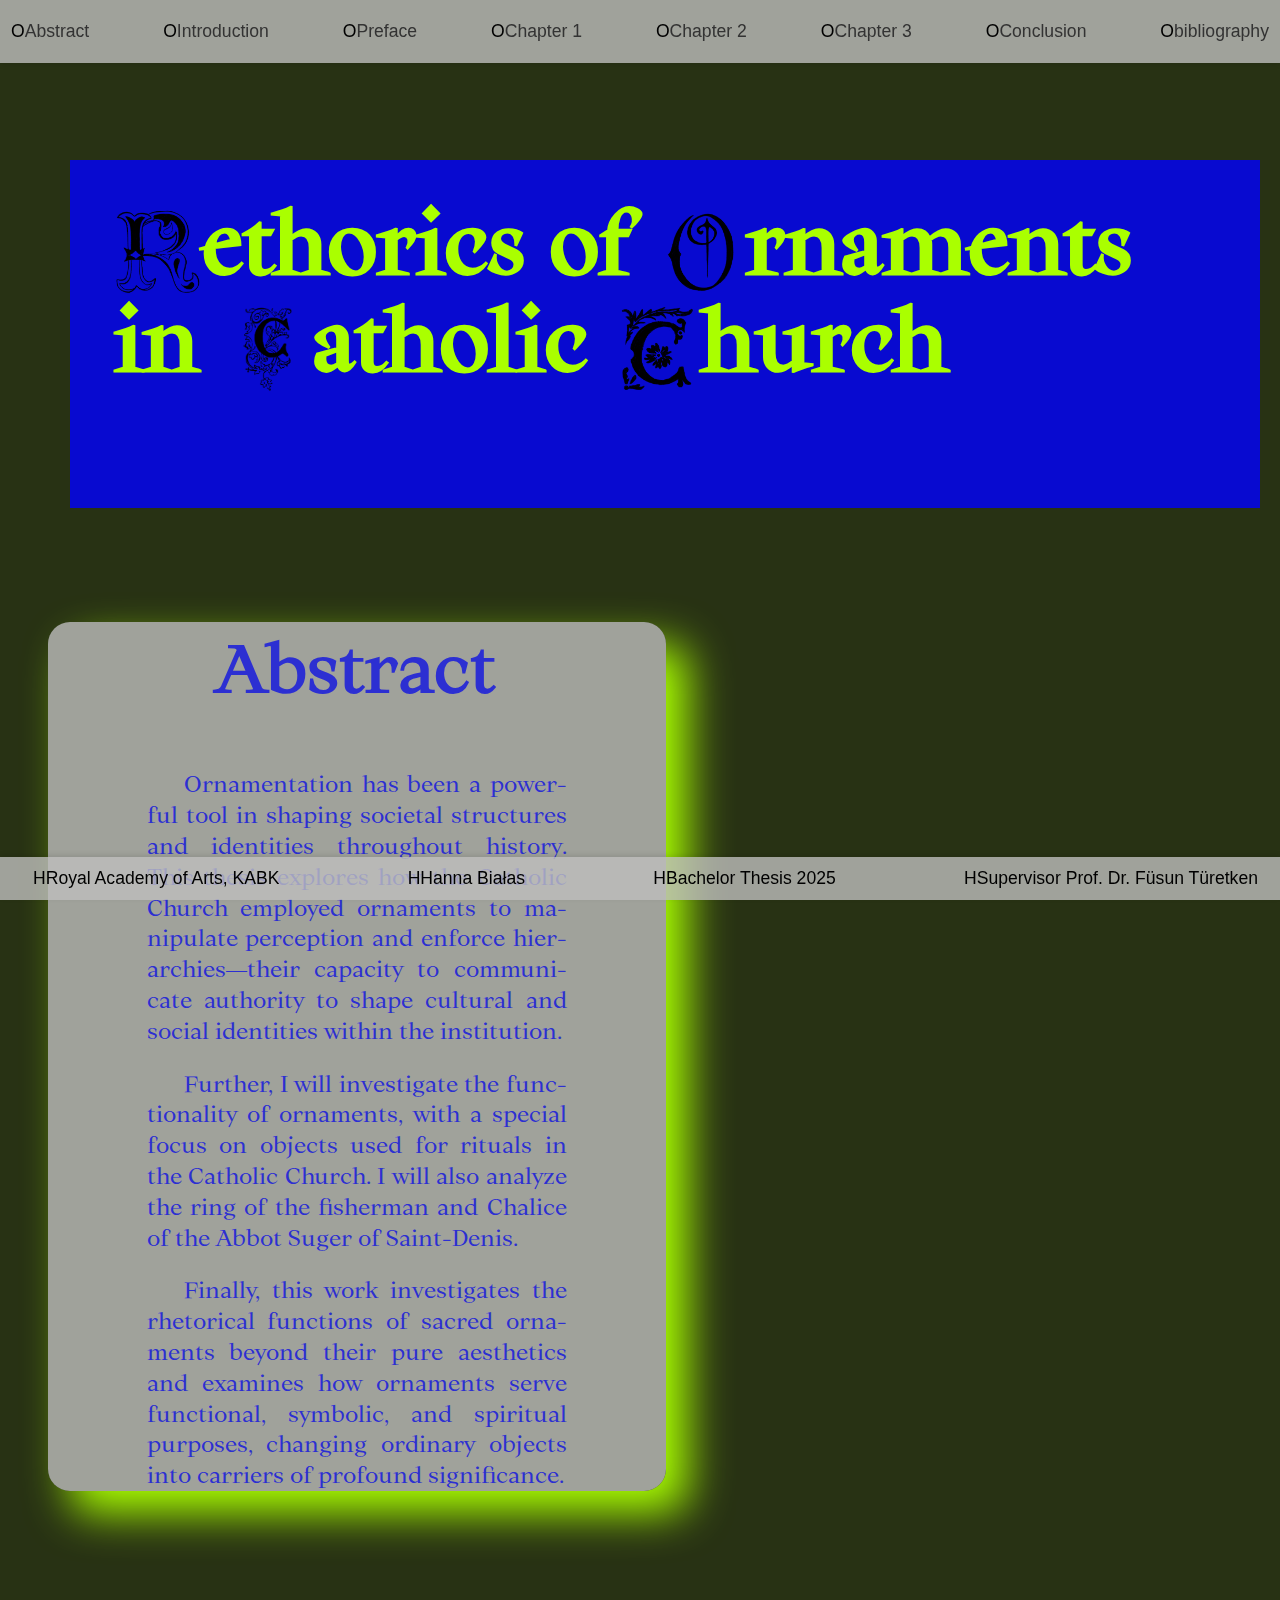
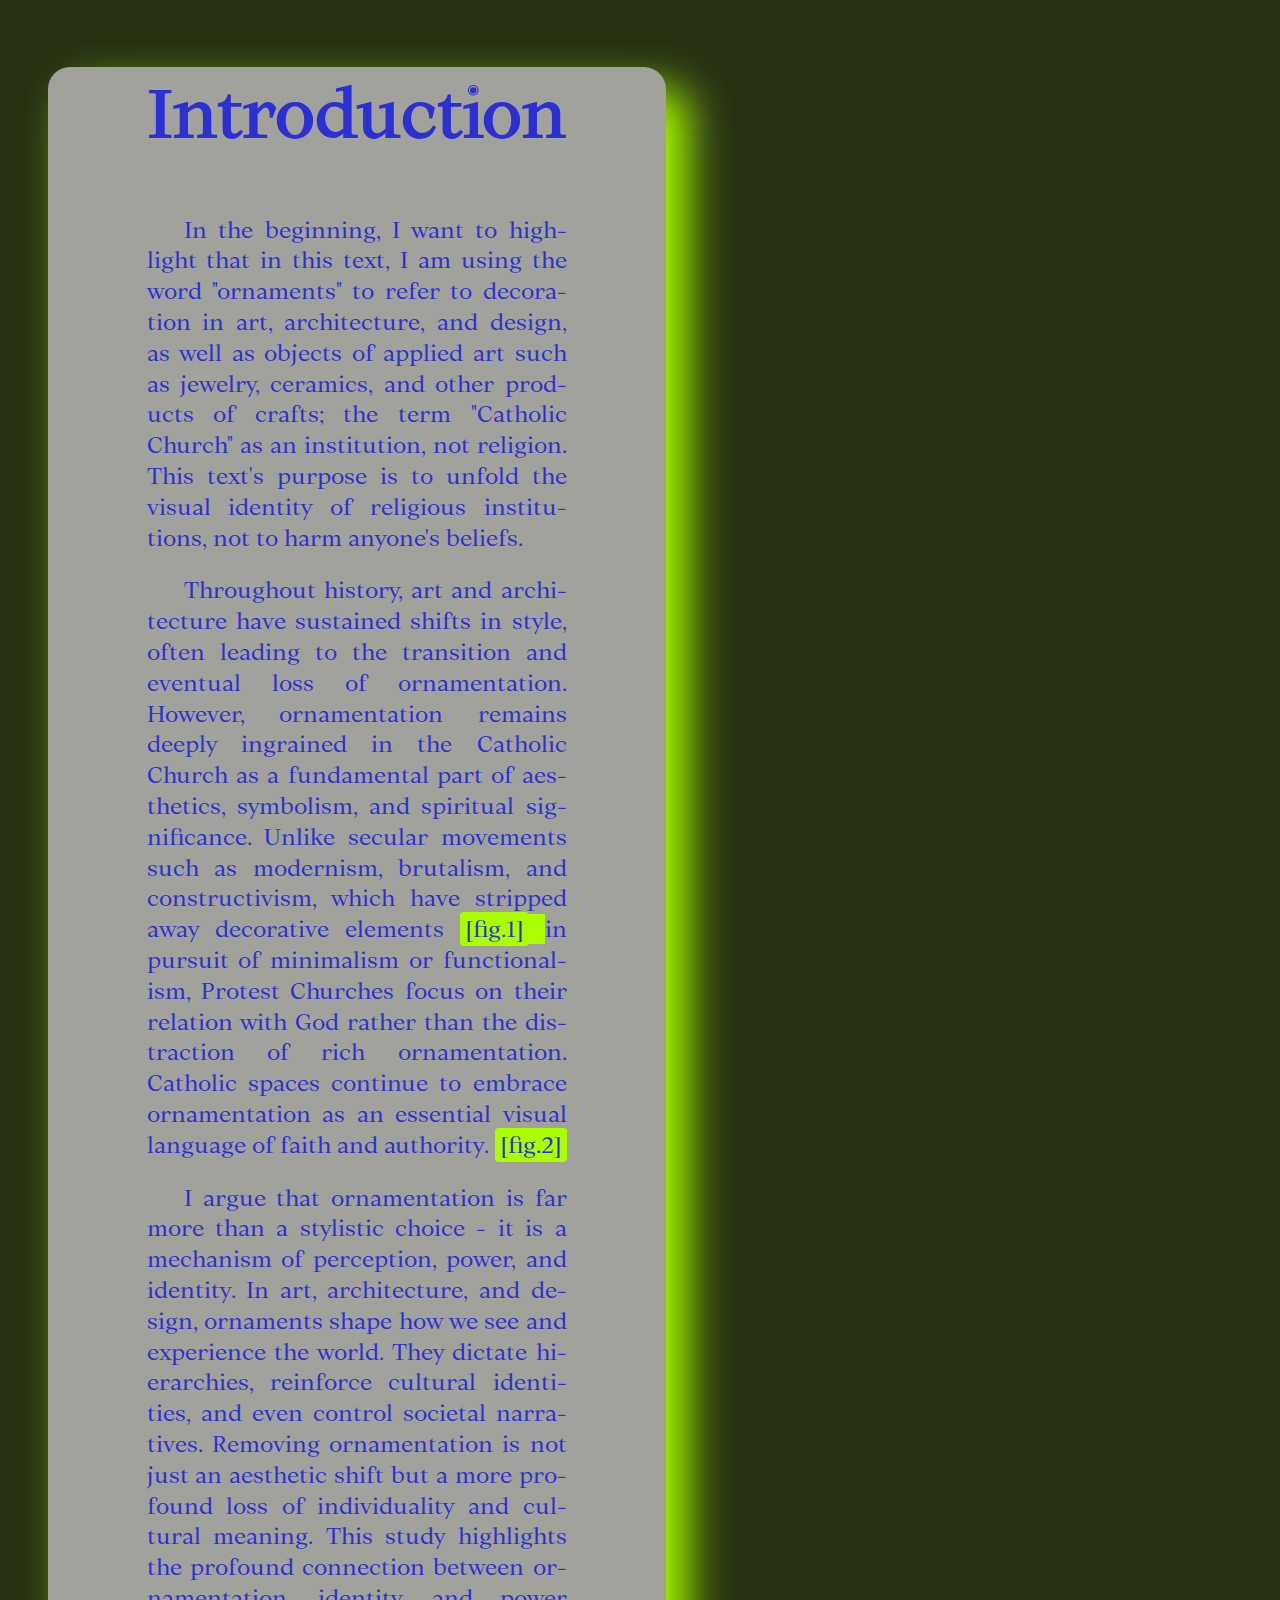
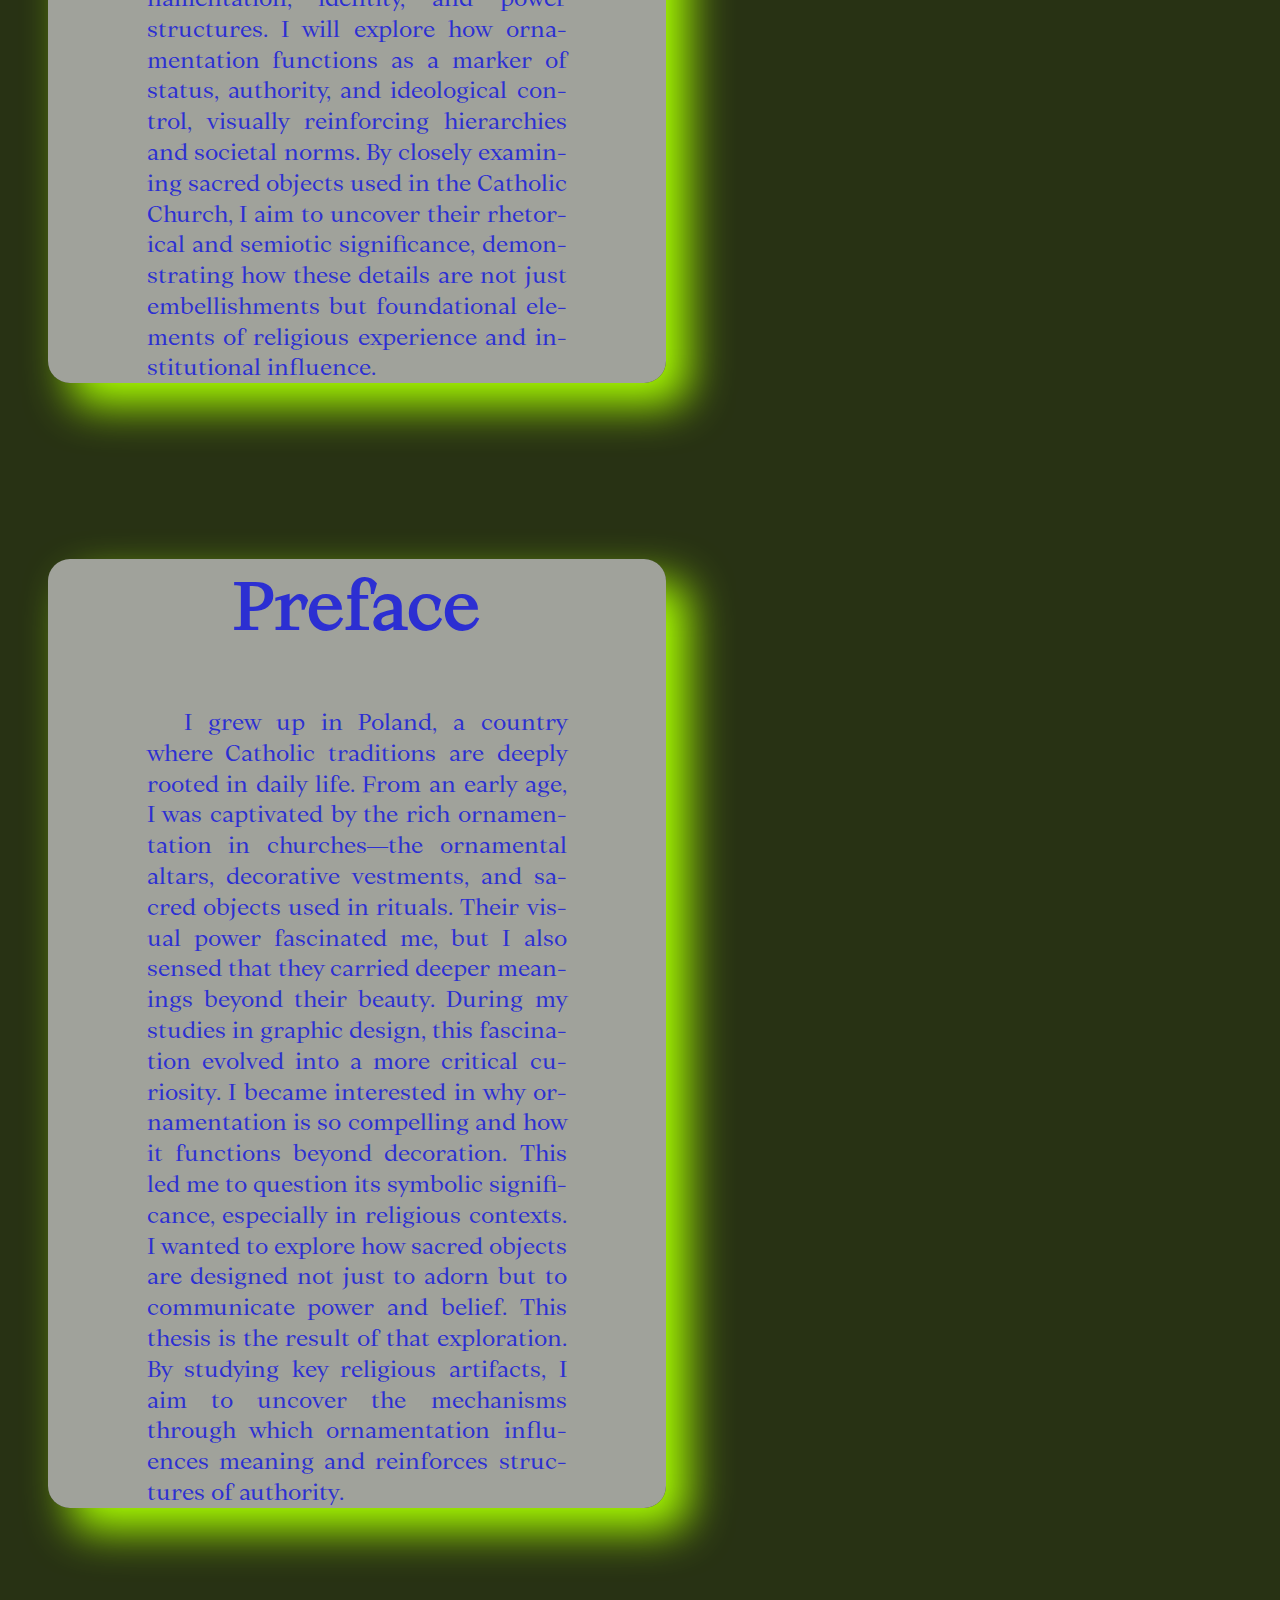
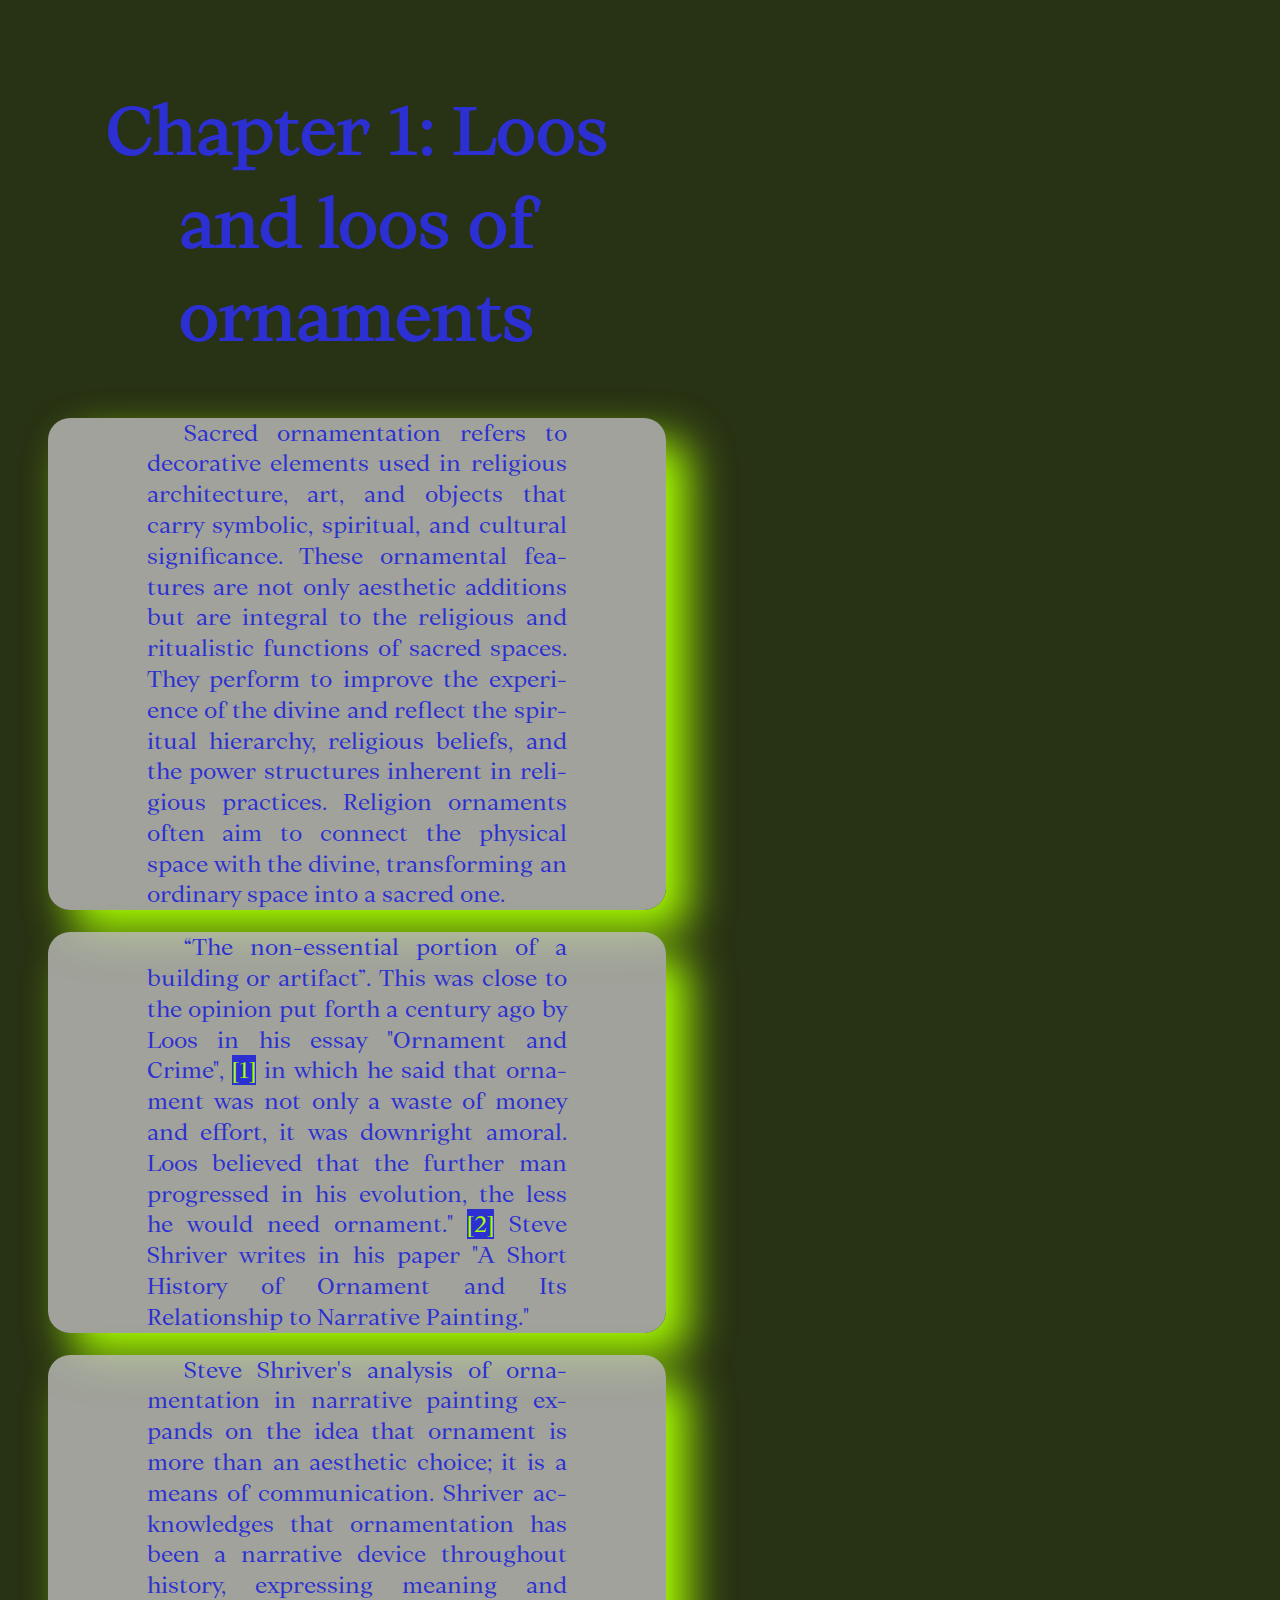
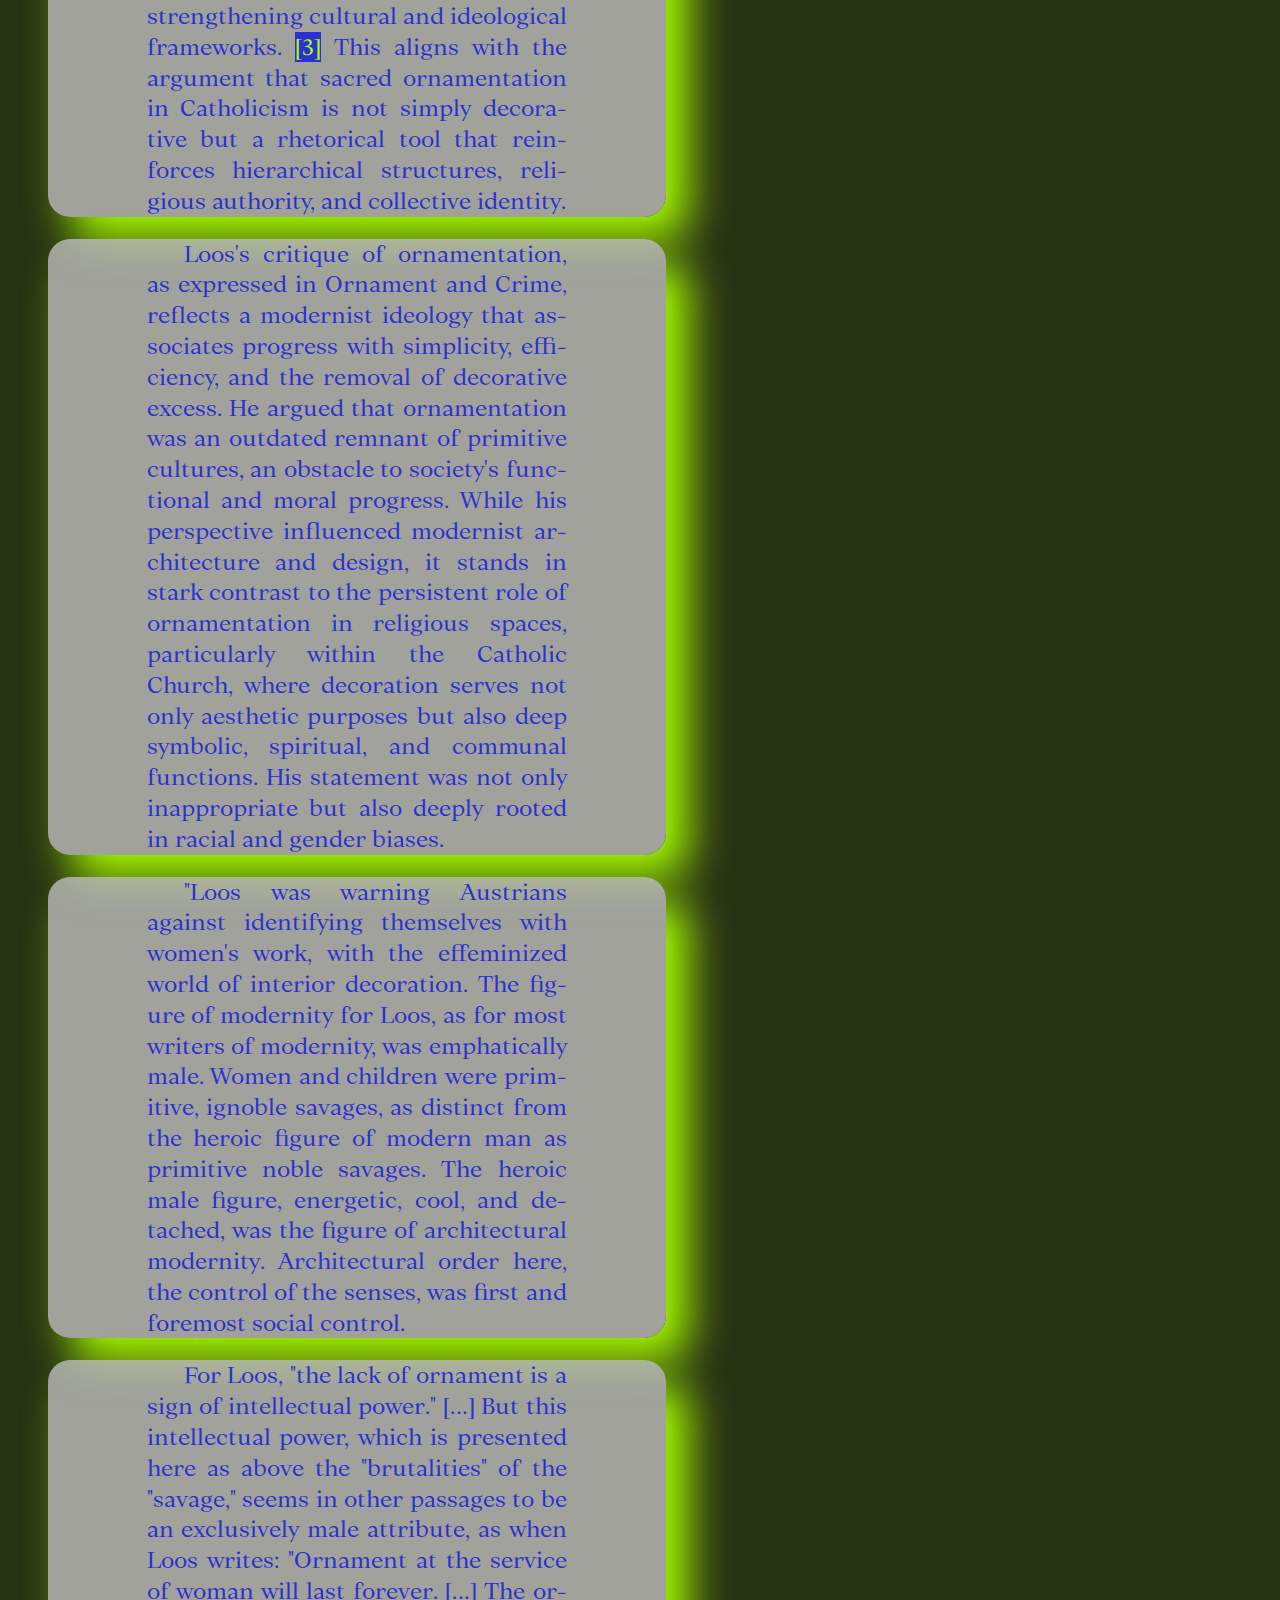
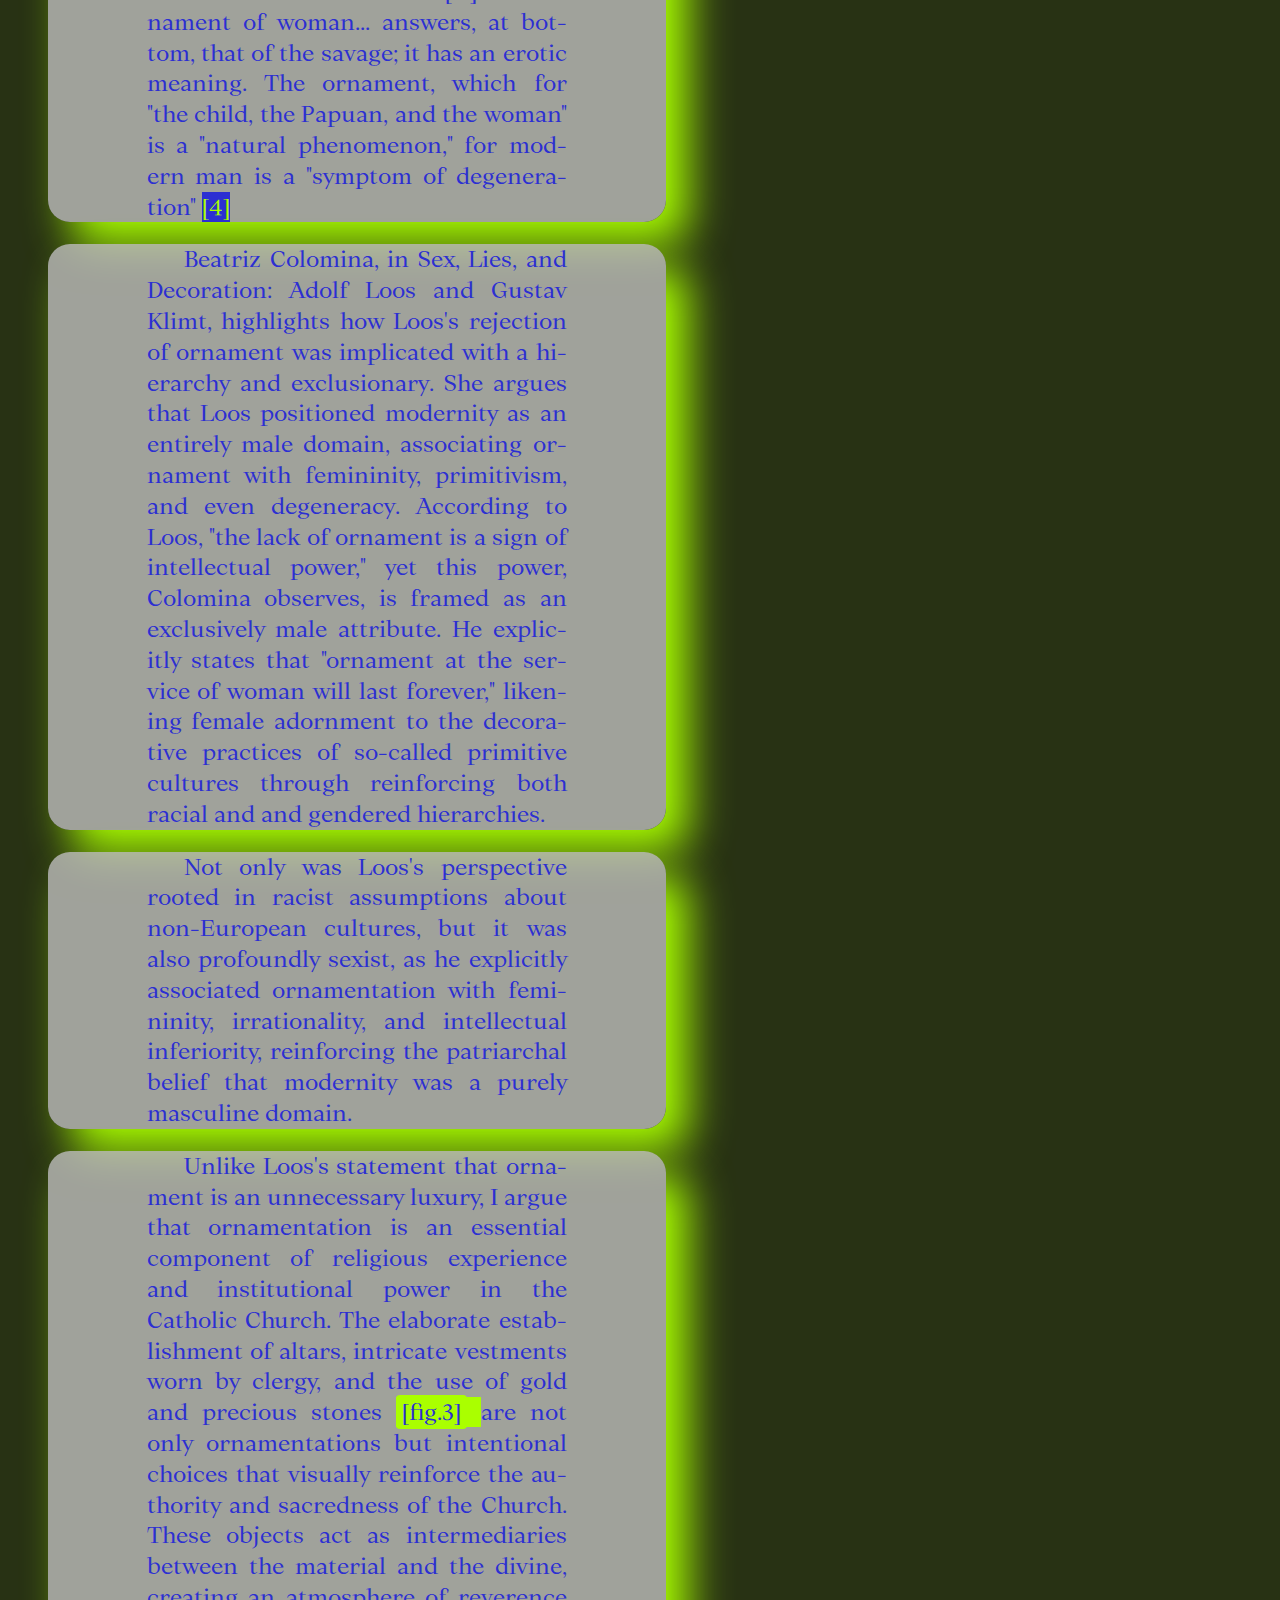
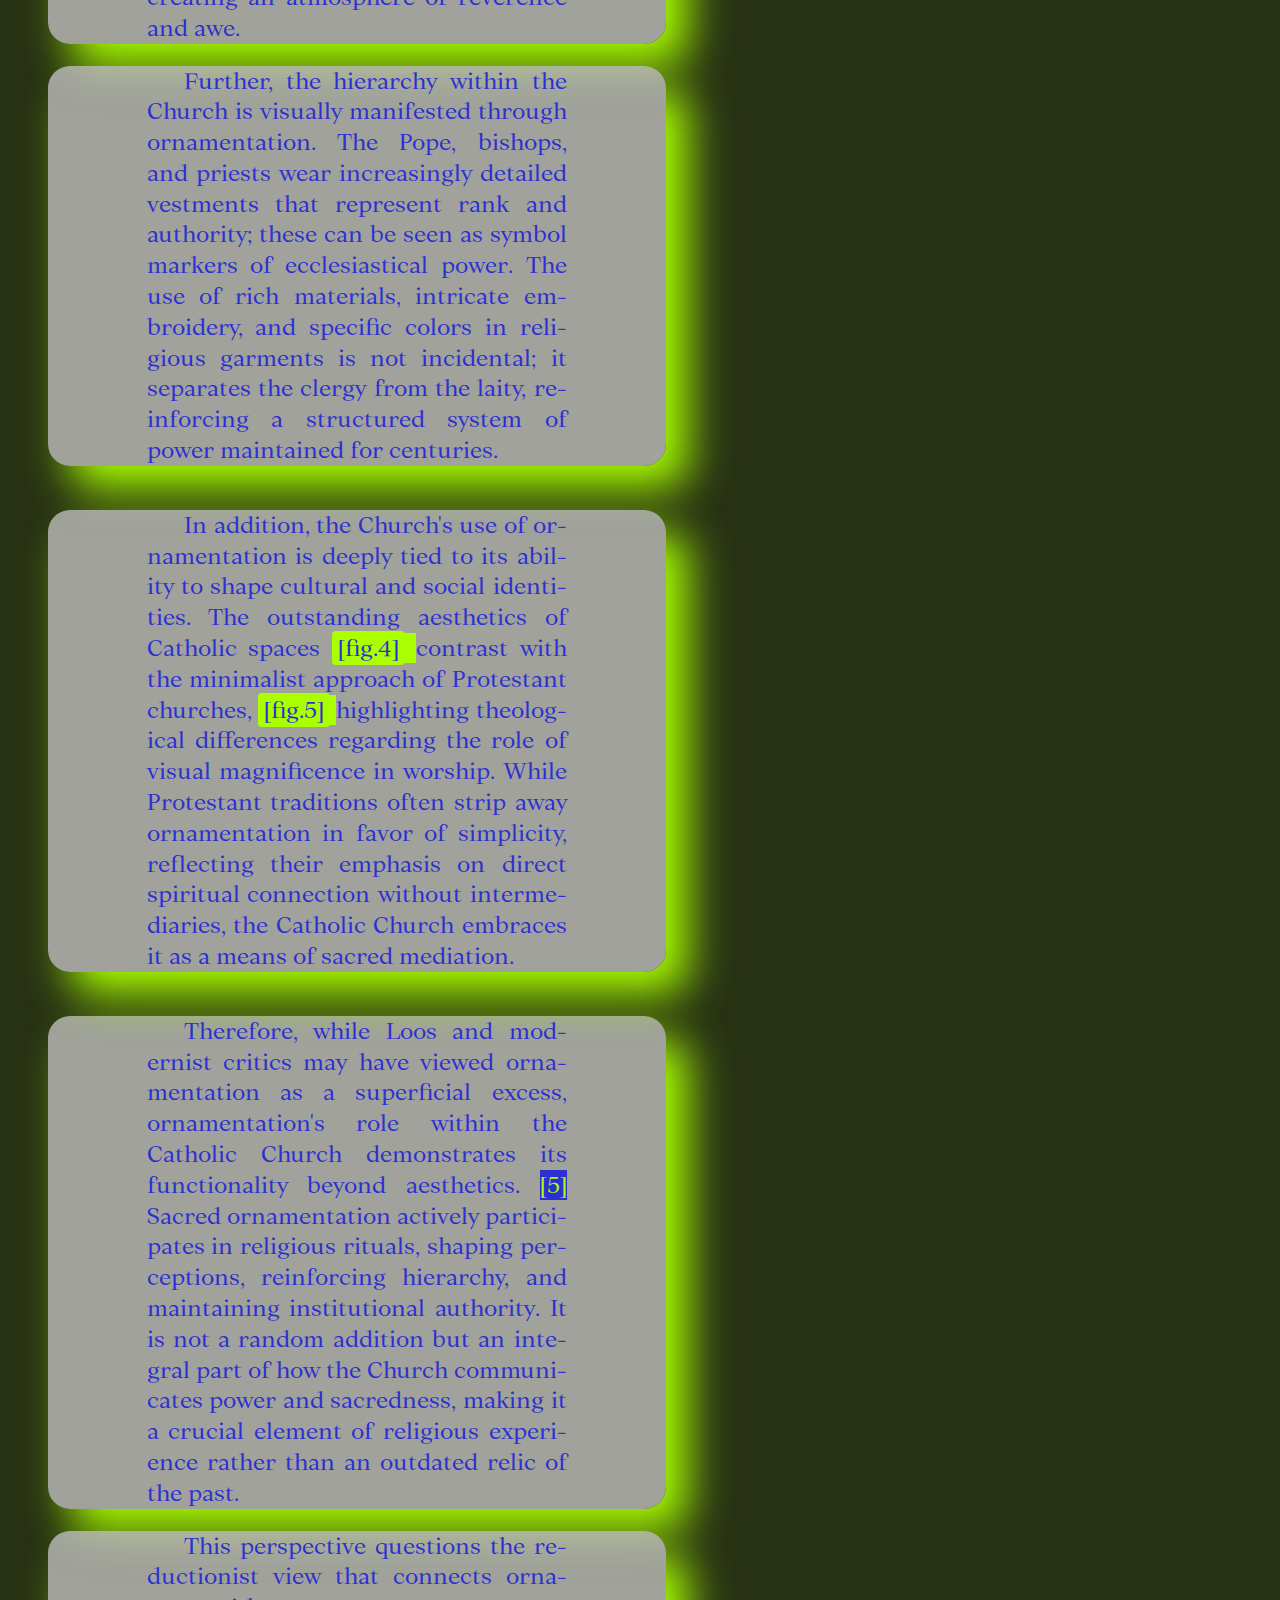
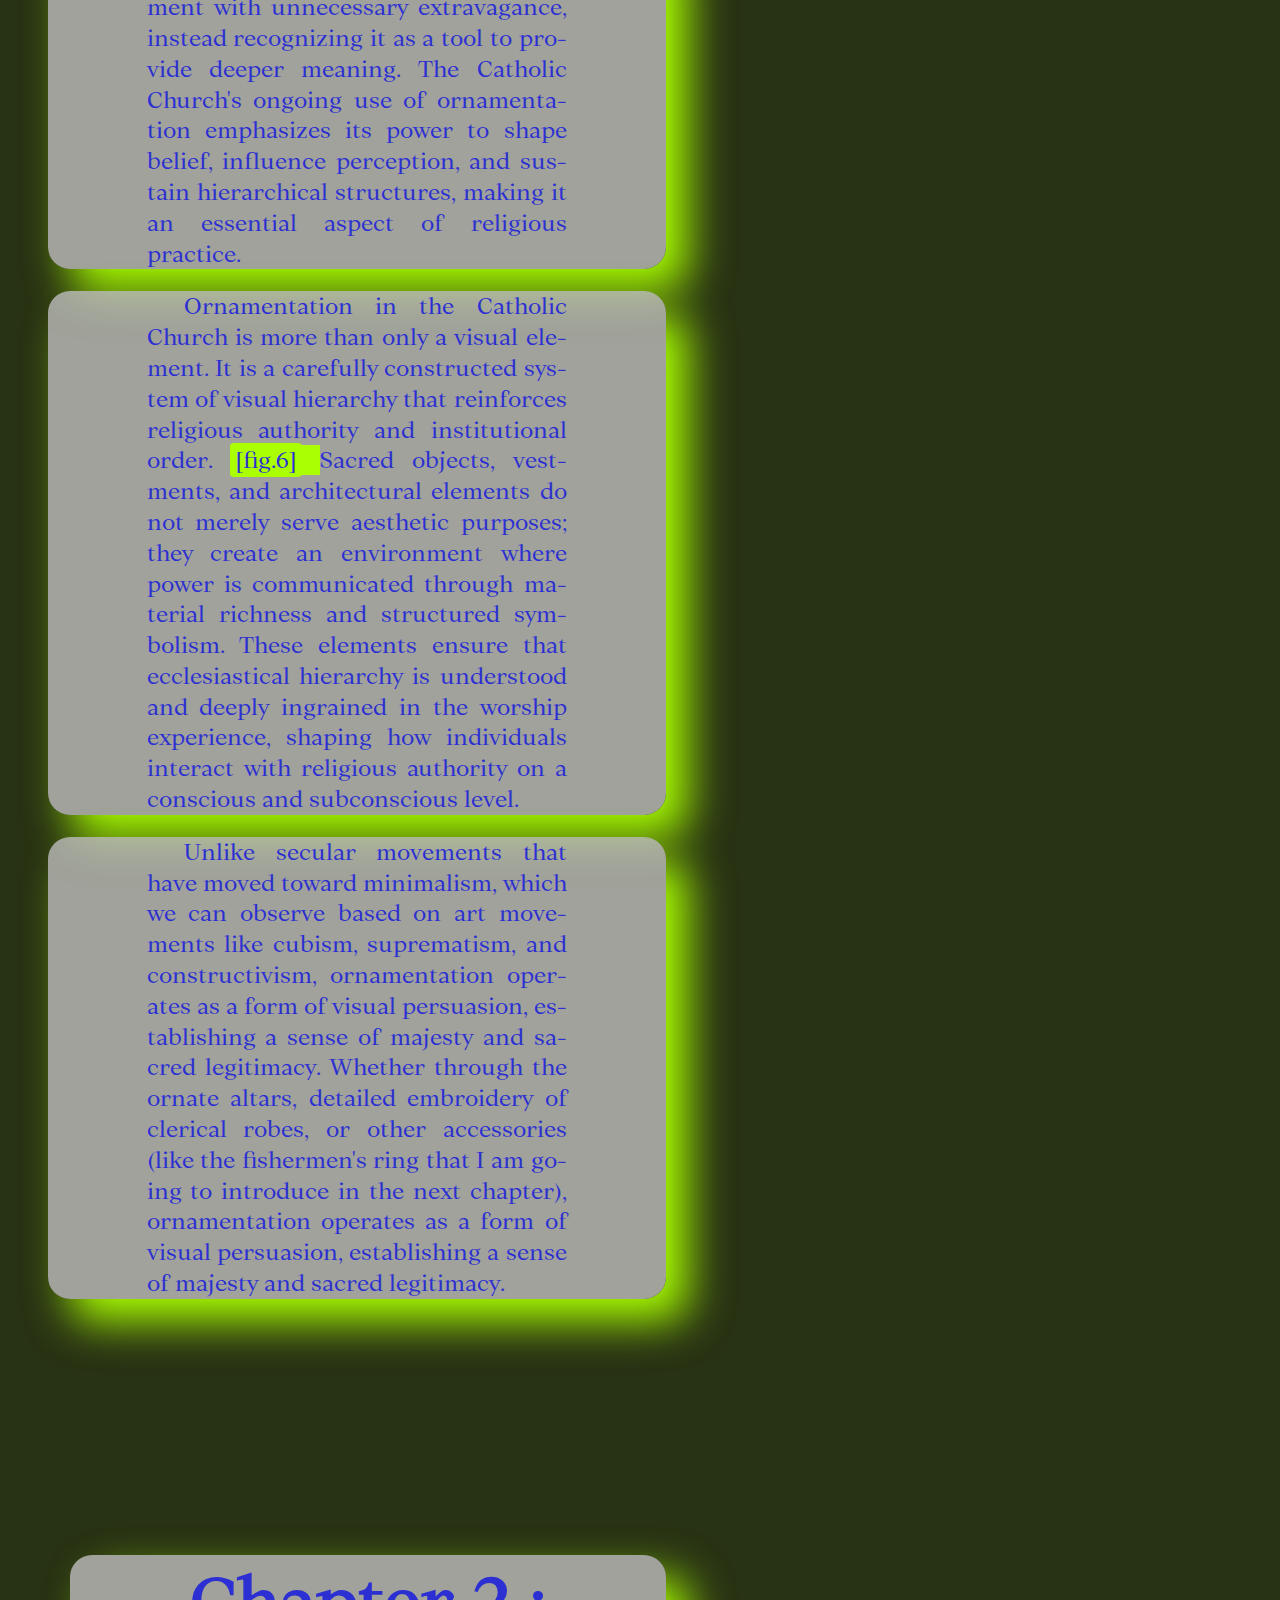
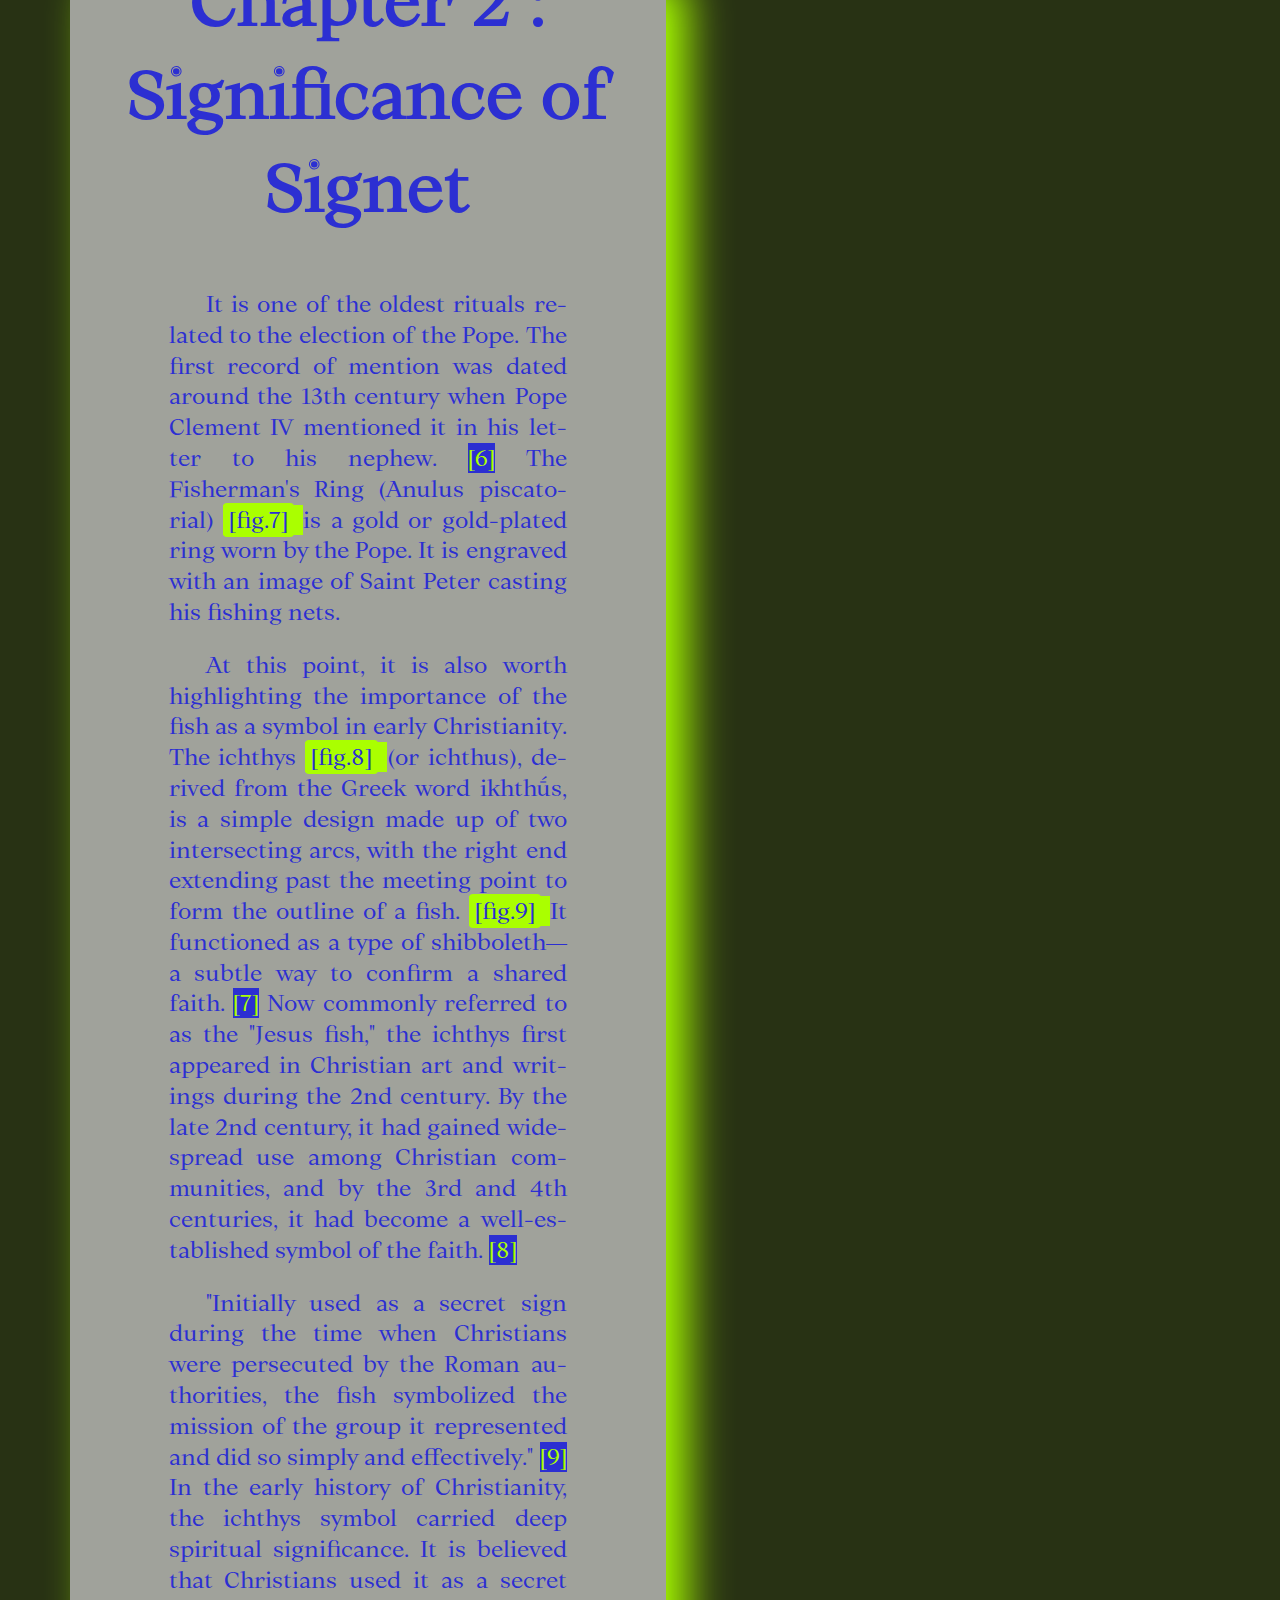
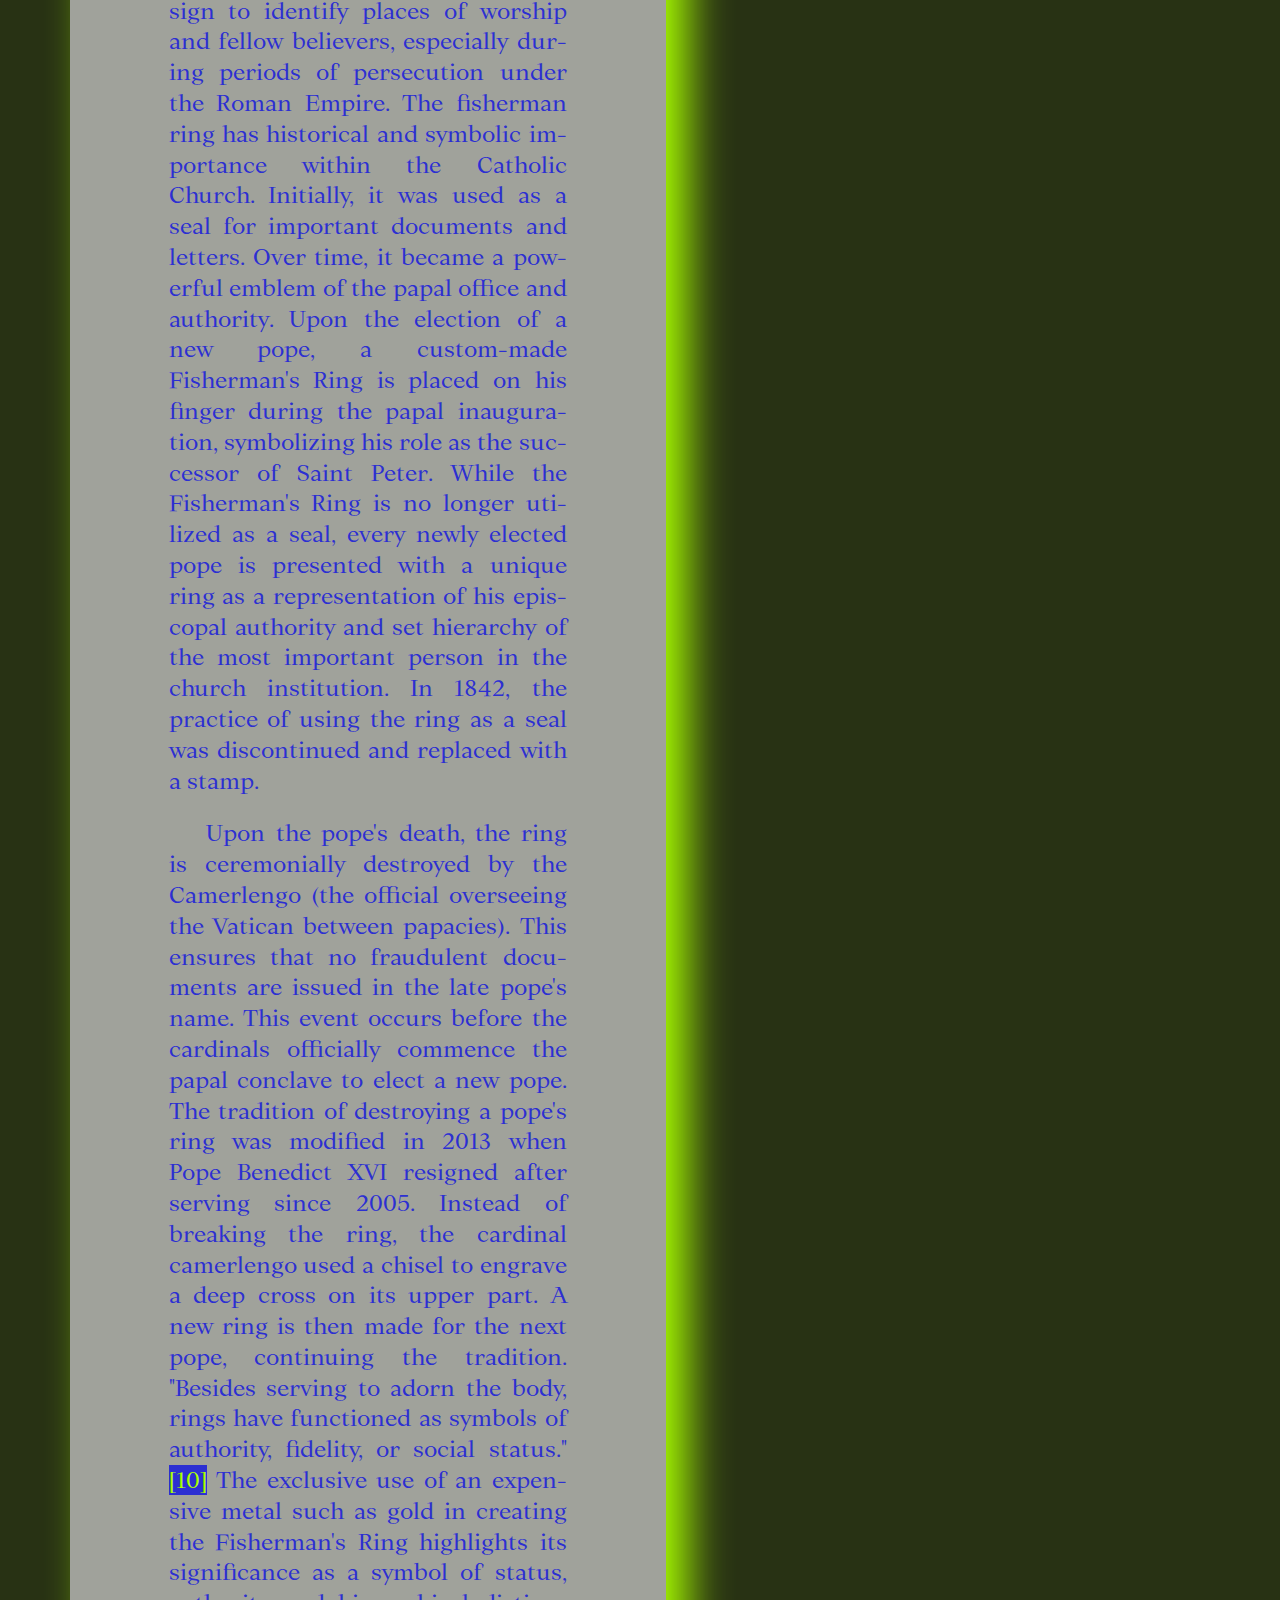
==== commit 127a6515: "fix for mobile media figure bug" ====
--- a/index.html
+++ b/index.html
@@ -307,7 +307,7 @@
 
 
 
-				<p class="test-block", class="text-container">In addition, the Church's use of ornamentation is deeply tied to its ability
+				<p class="test-block text-container">In addition, the Church's use of ornamentation is deeply tied to its ability
 					to shape cultural and
 					social identities. The outstanding aesthetics of Catholic spaces
 					<span class="media-figure">
--- a/assets/css/style.css
+++ b/assets/css/style.css
@@ -624,7 +624,7 @@
 }
 
 .hidden {
-  display: none;
+  display: none !important;
 }
 
 .text-container {
@@ -829,7 +829,7 @@
   .media-figure:has(.marker:active) .marker:active~.image {
     display: block;
   }
-xxxxxxx
+
   .block-1 .test-blocks-wrapper-initial{
     color: var(--blue);
     background-color: var(--grey);
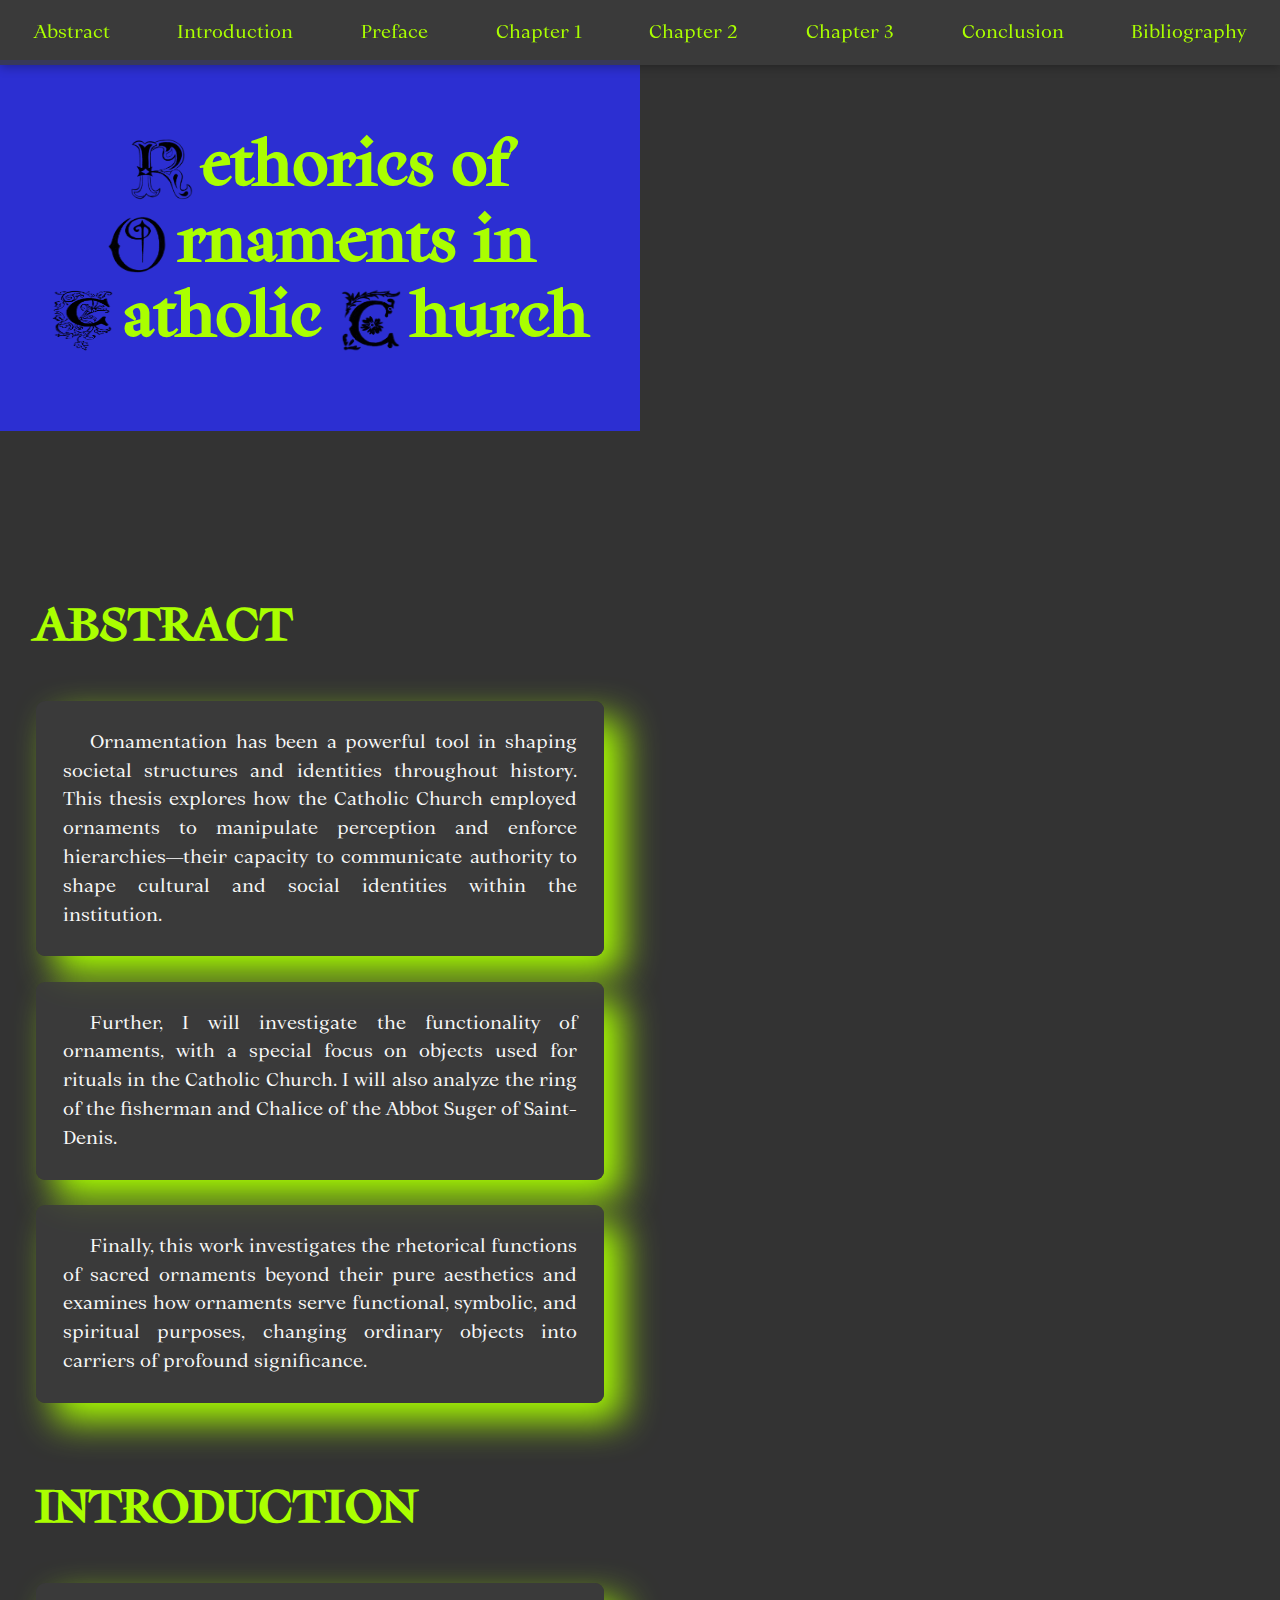
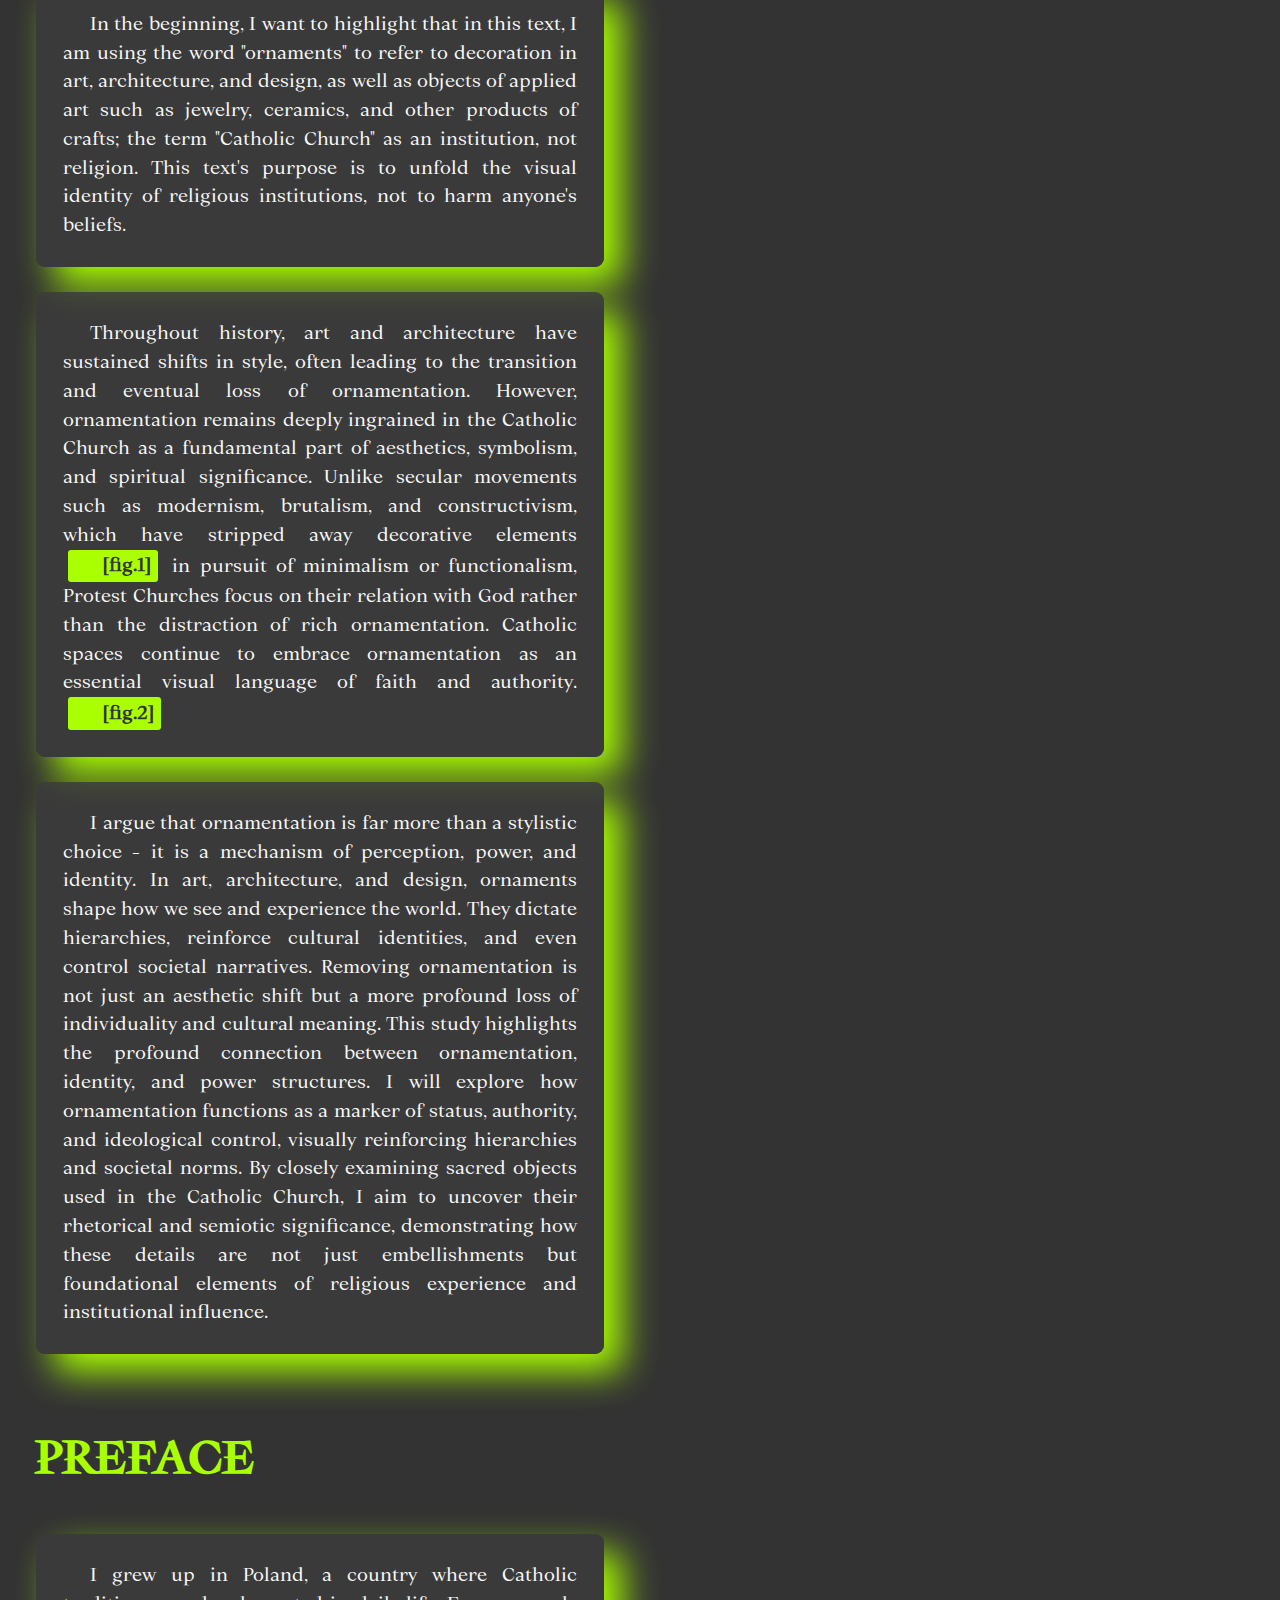
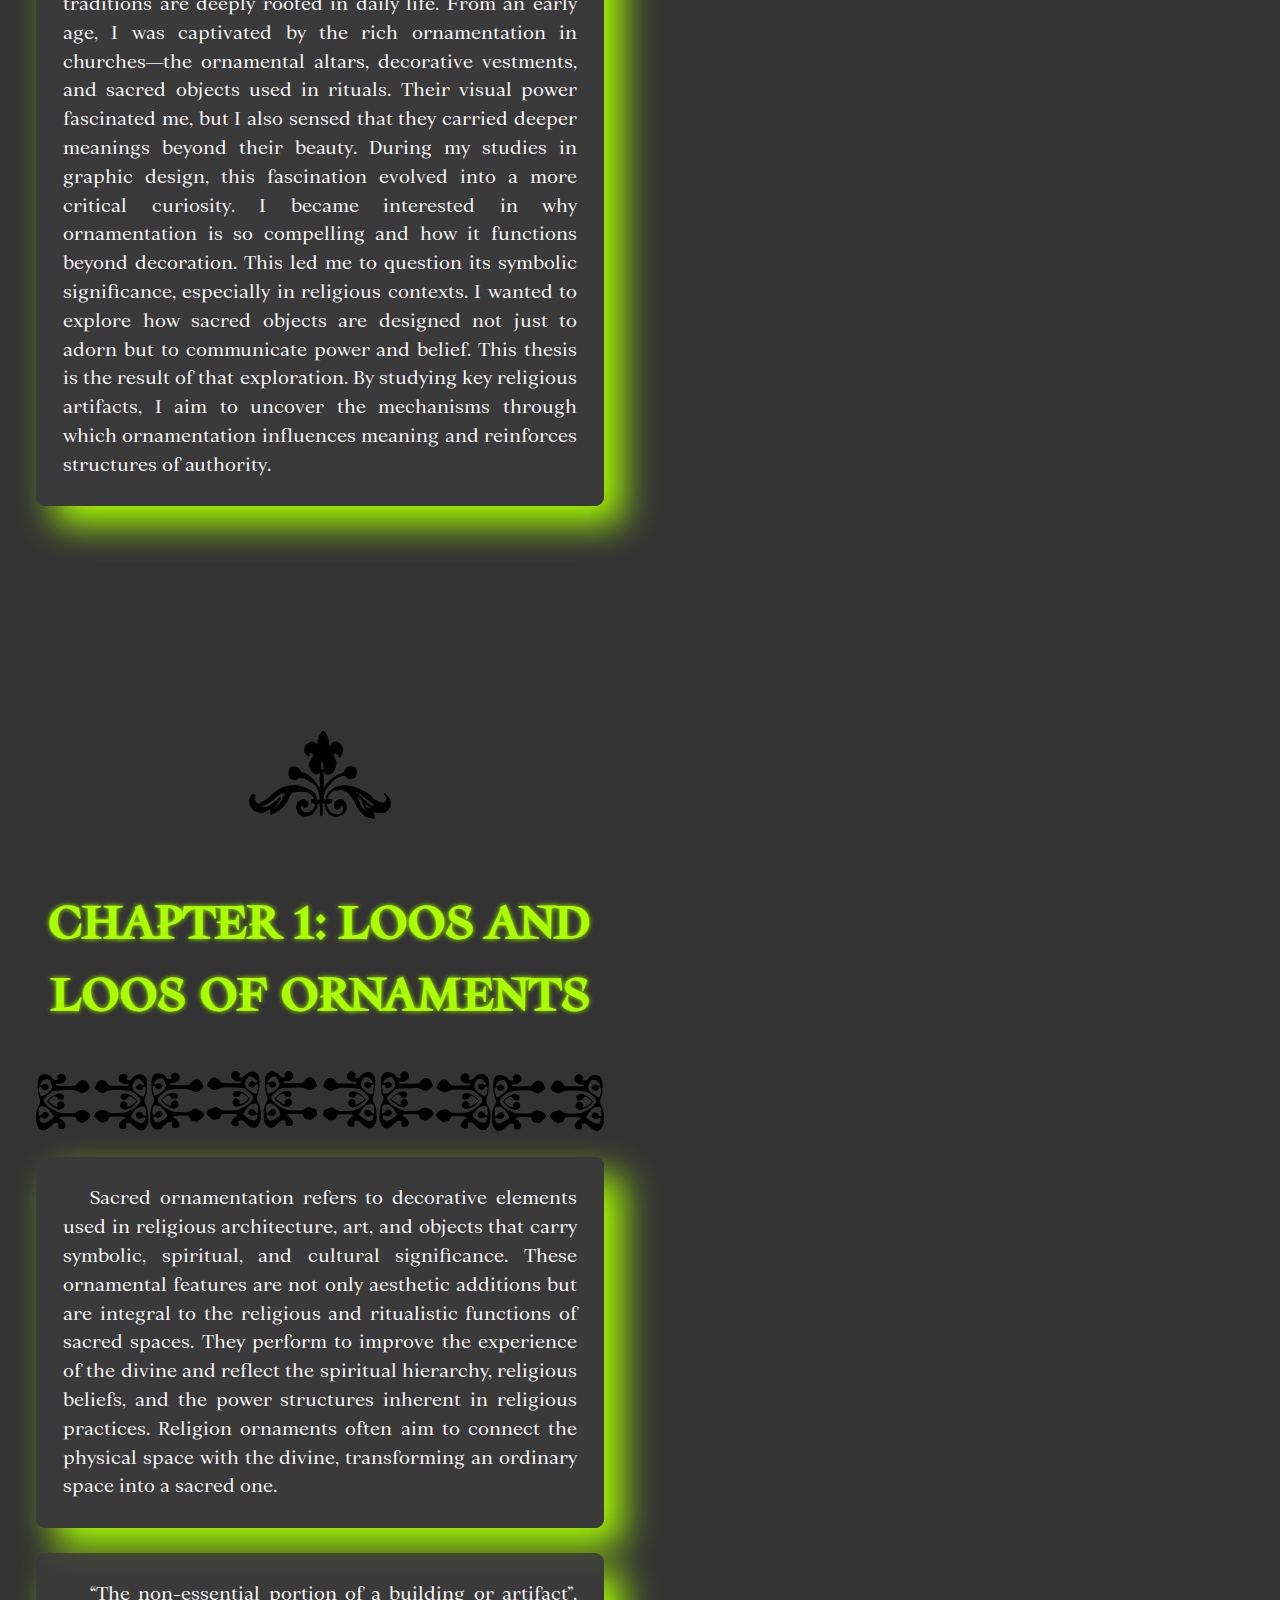
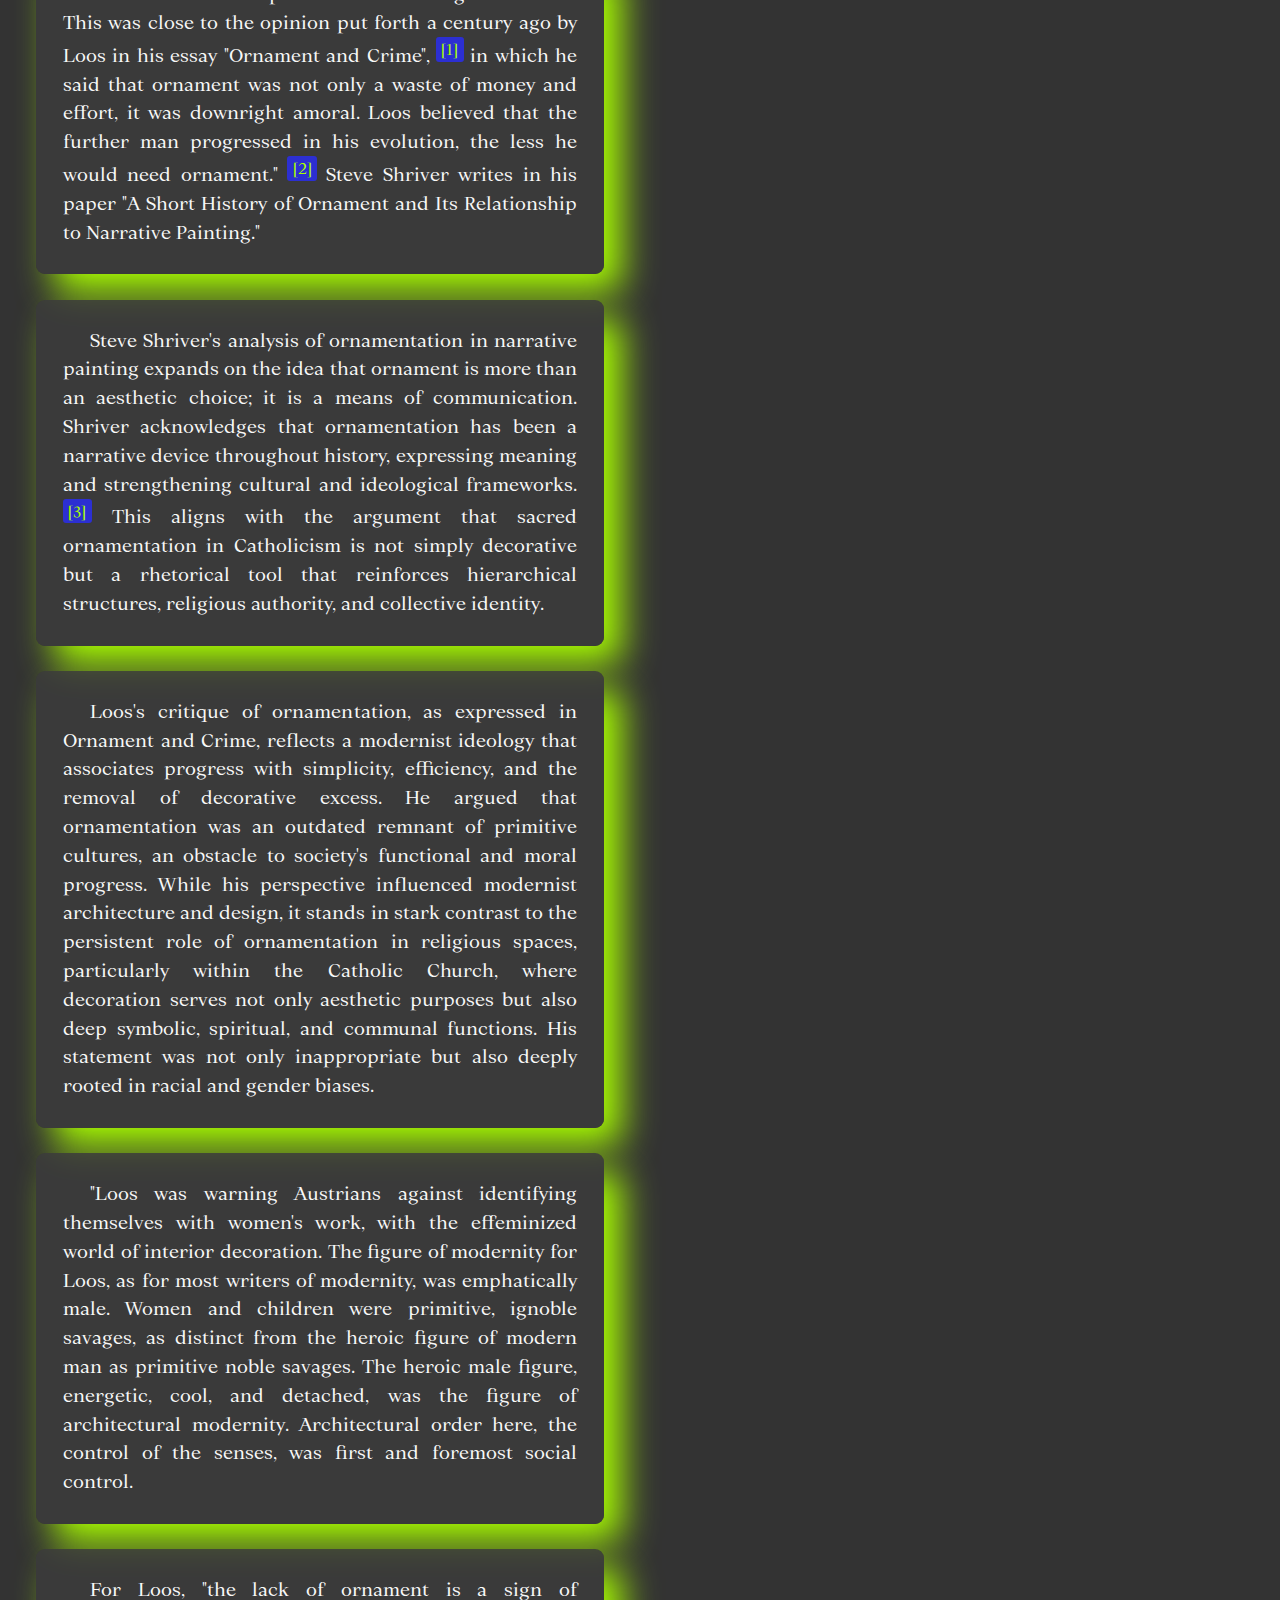
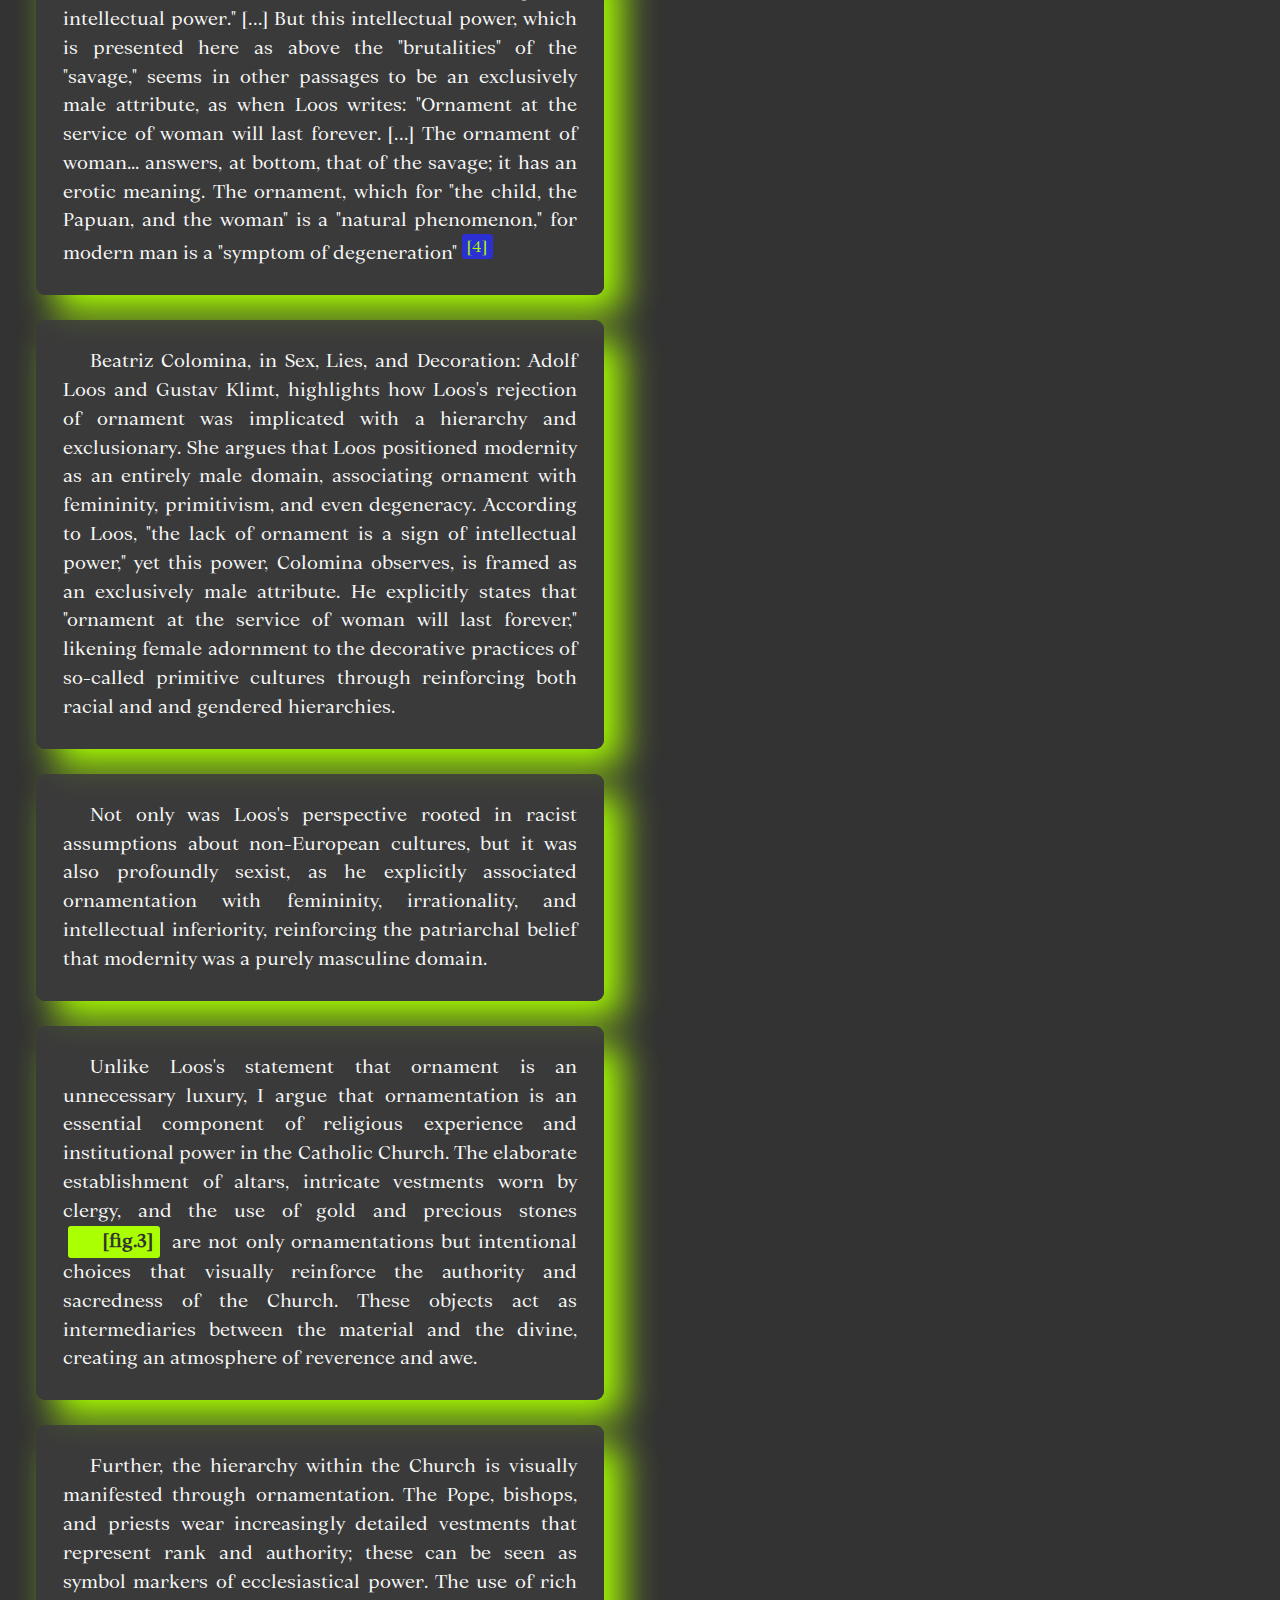
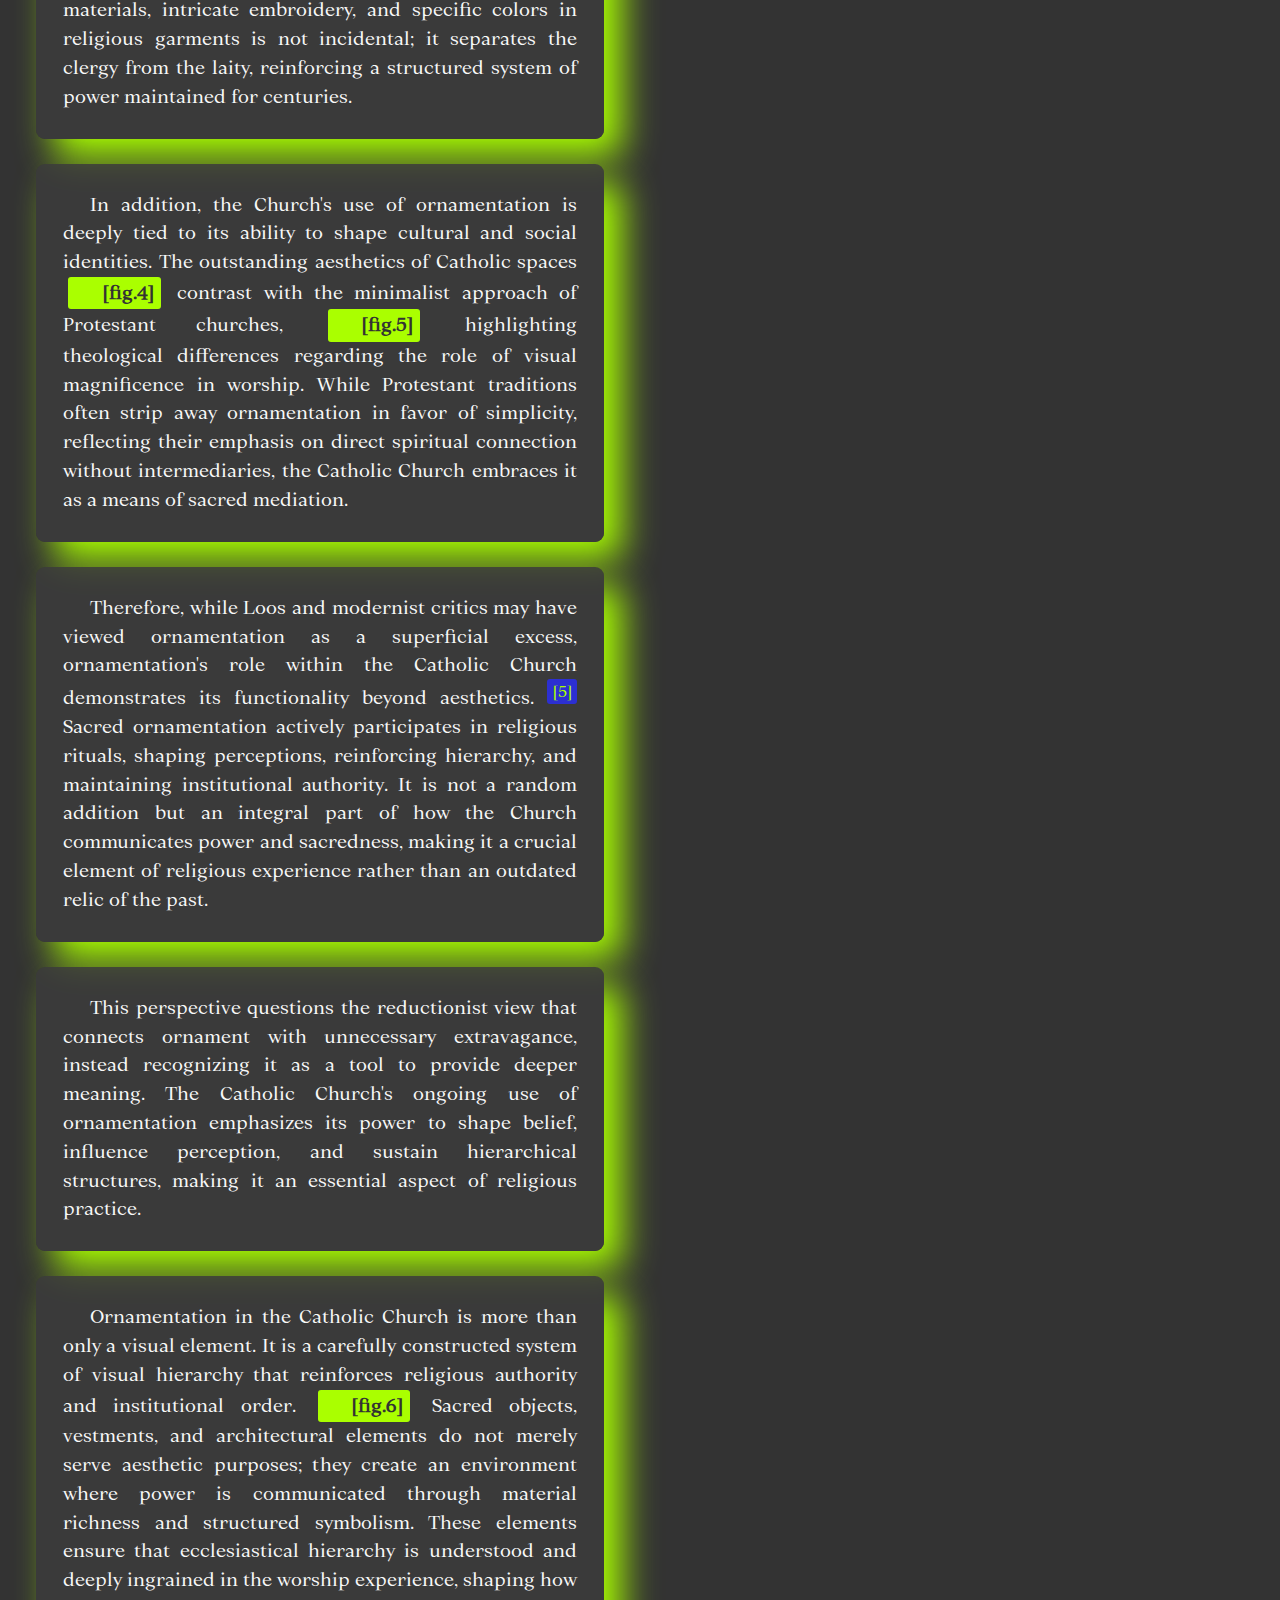
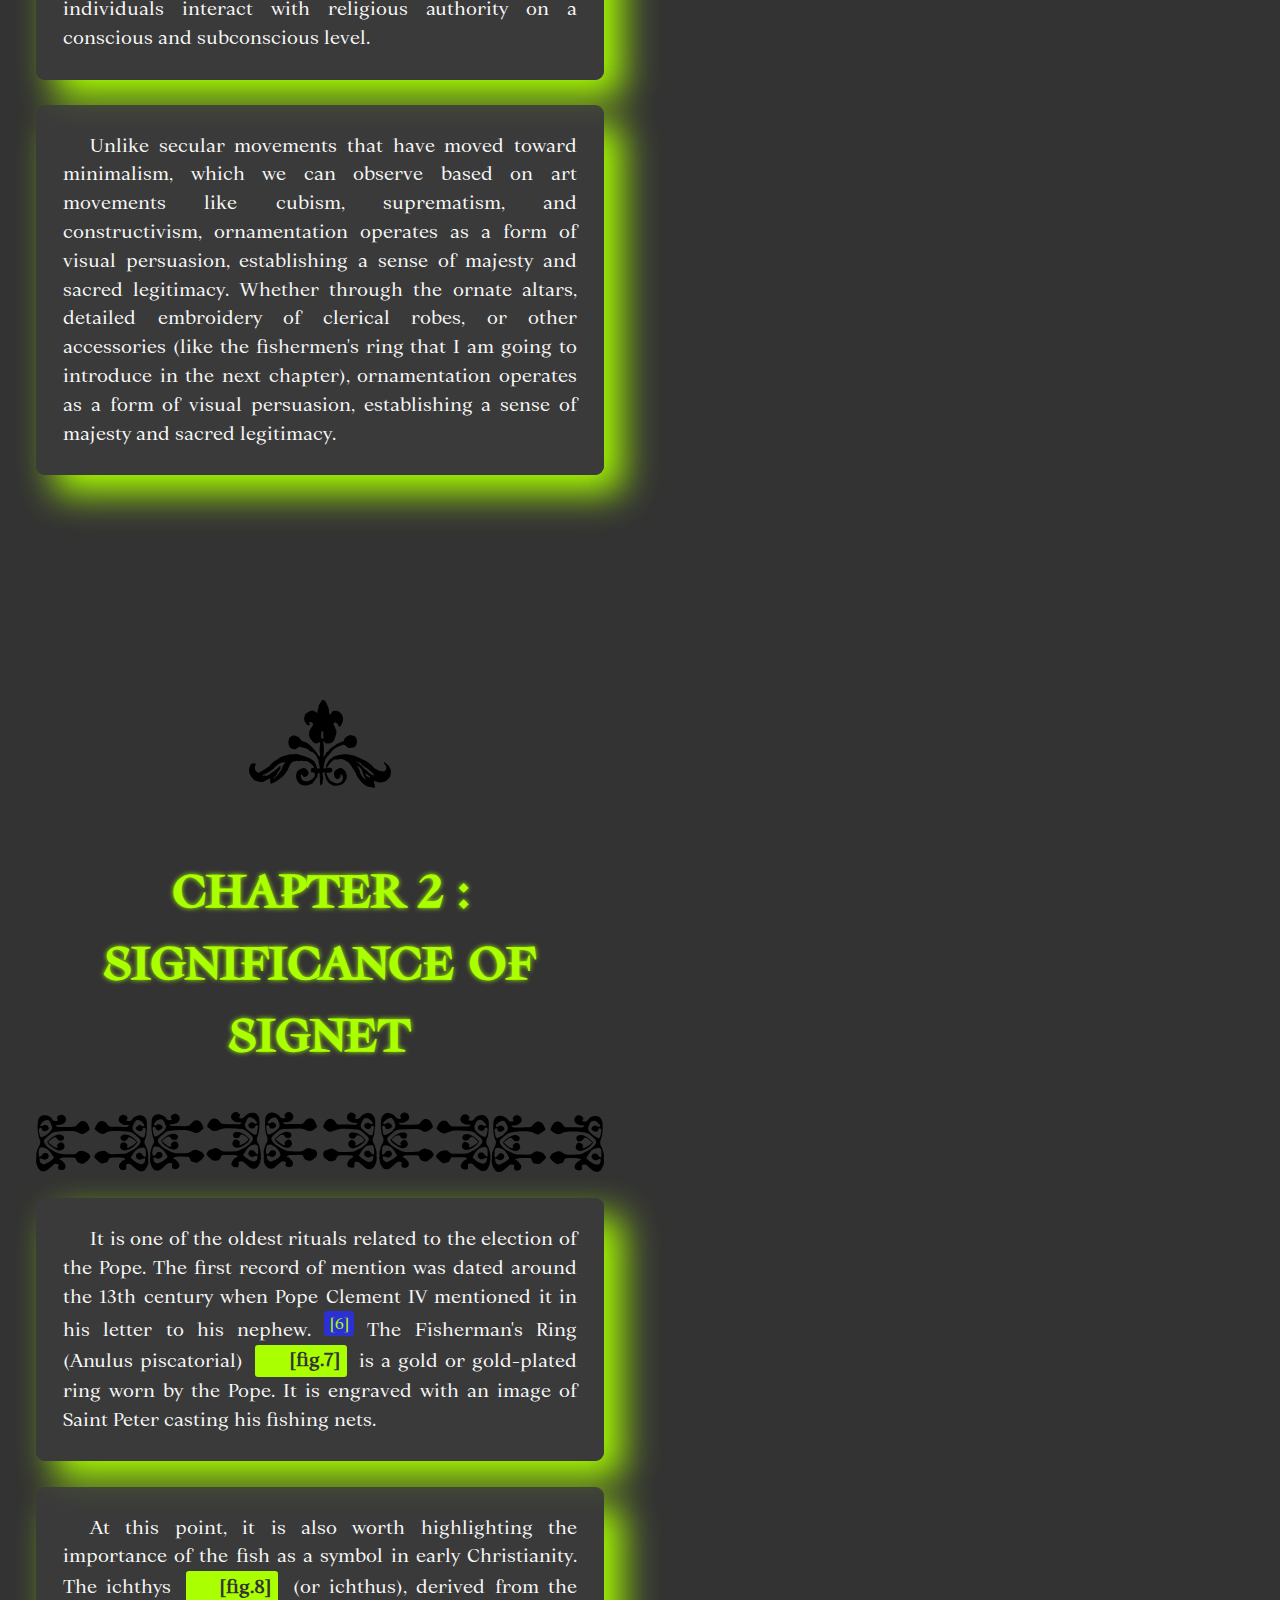
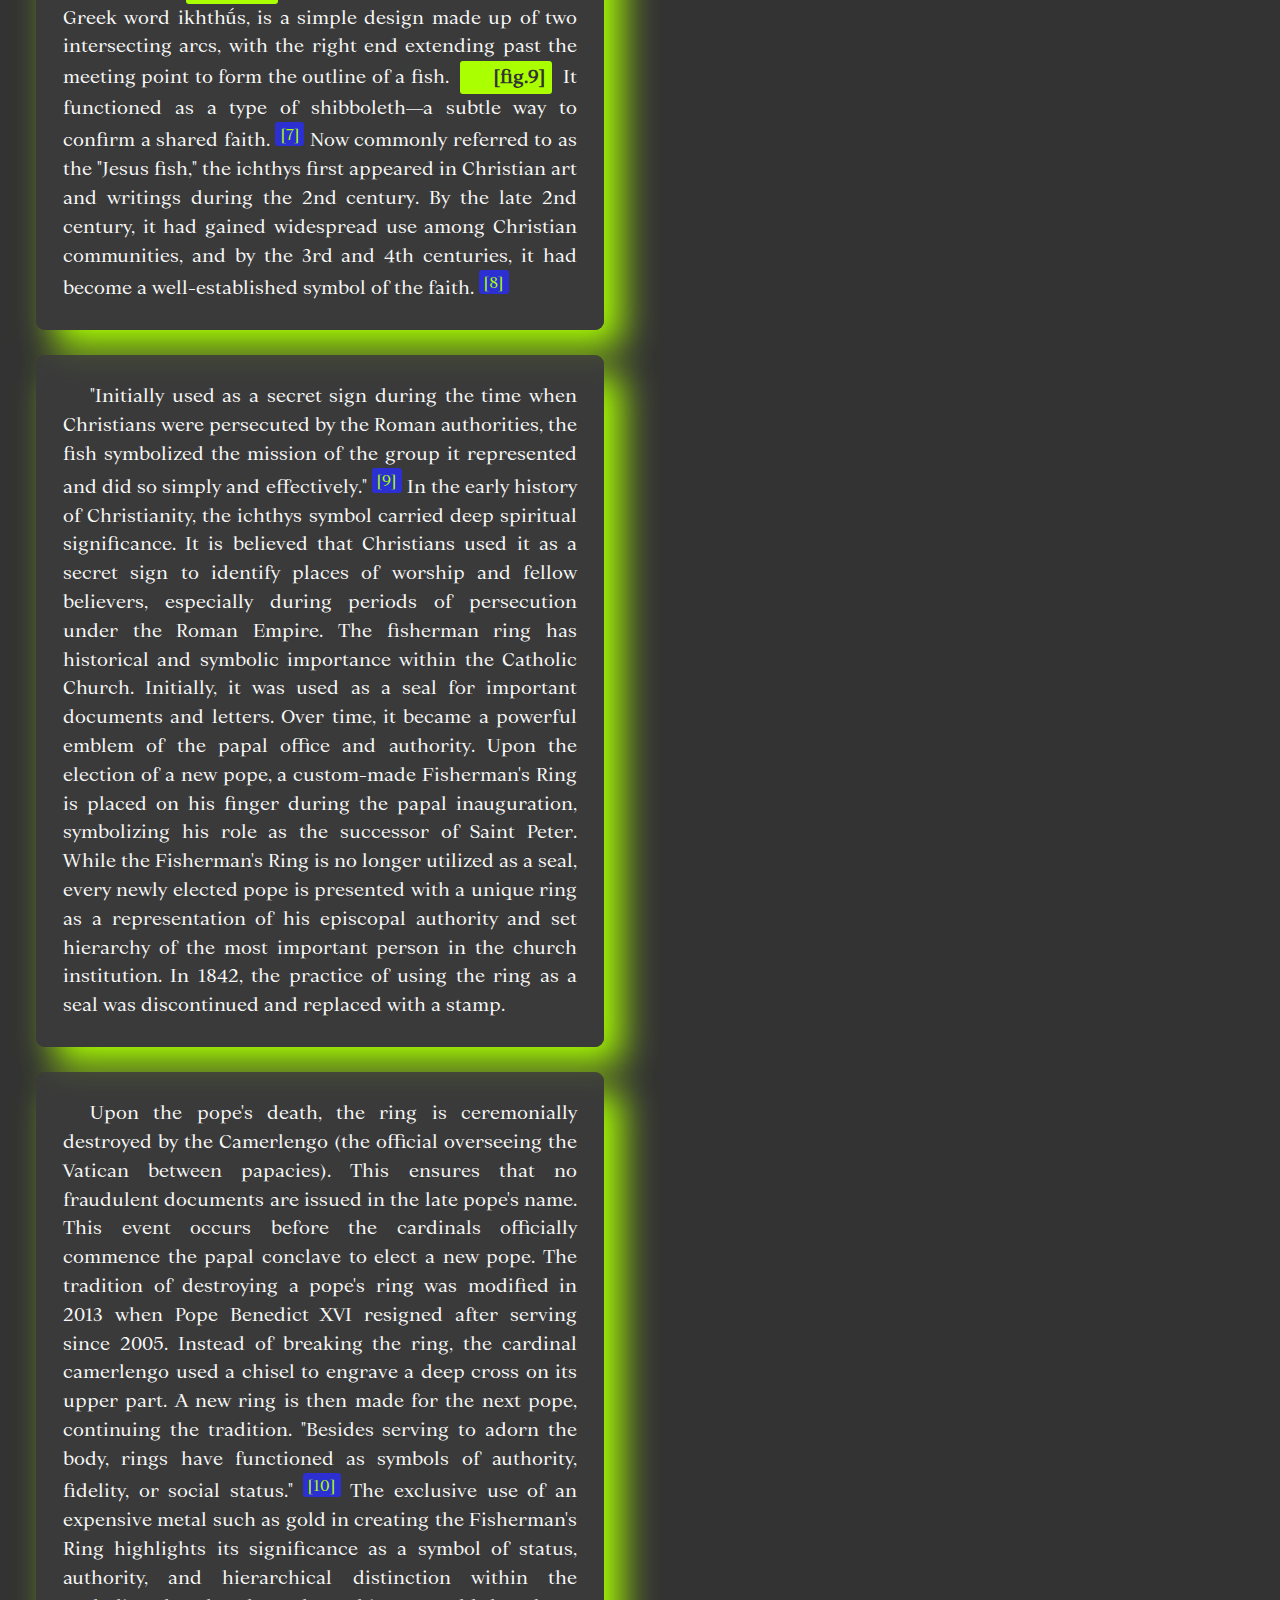
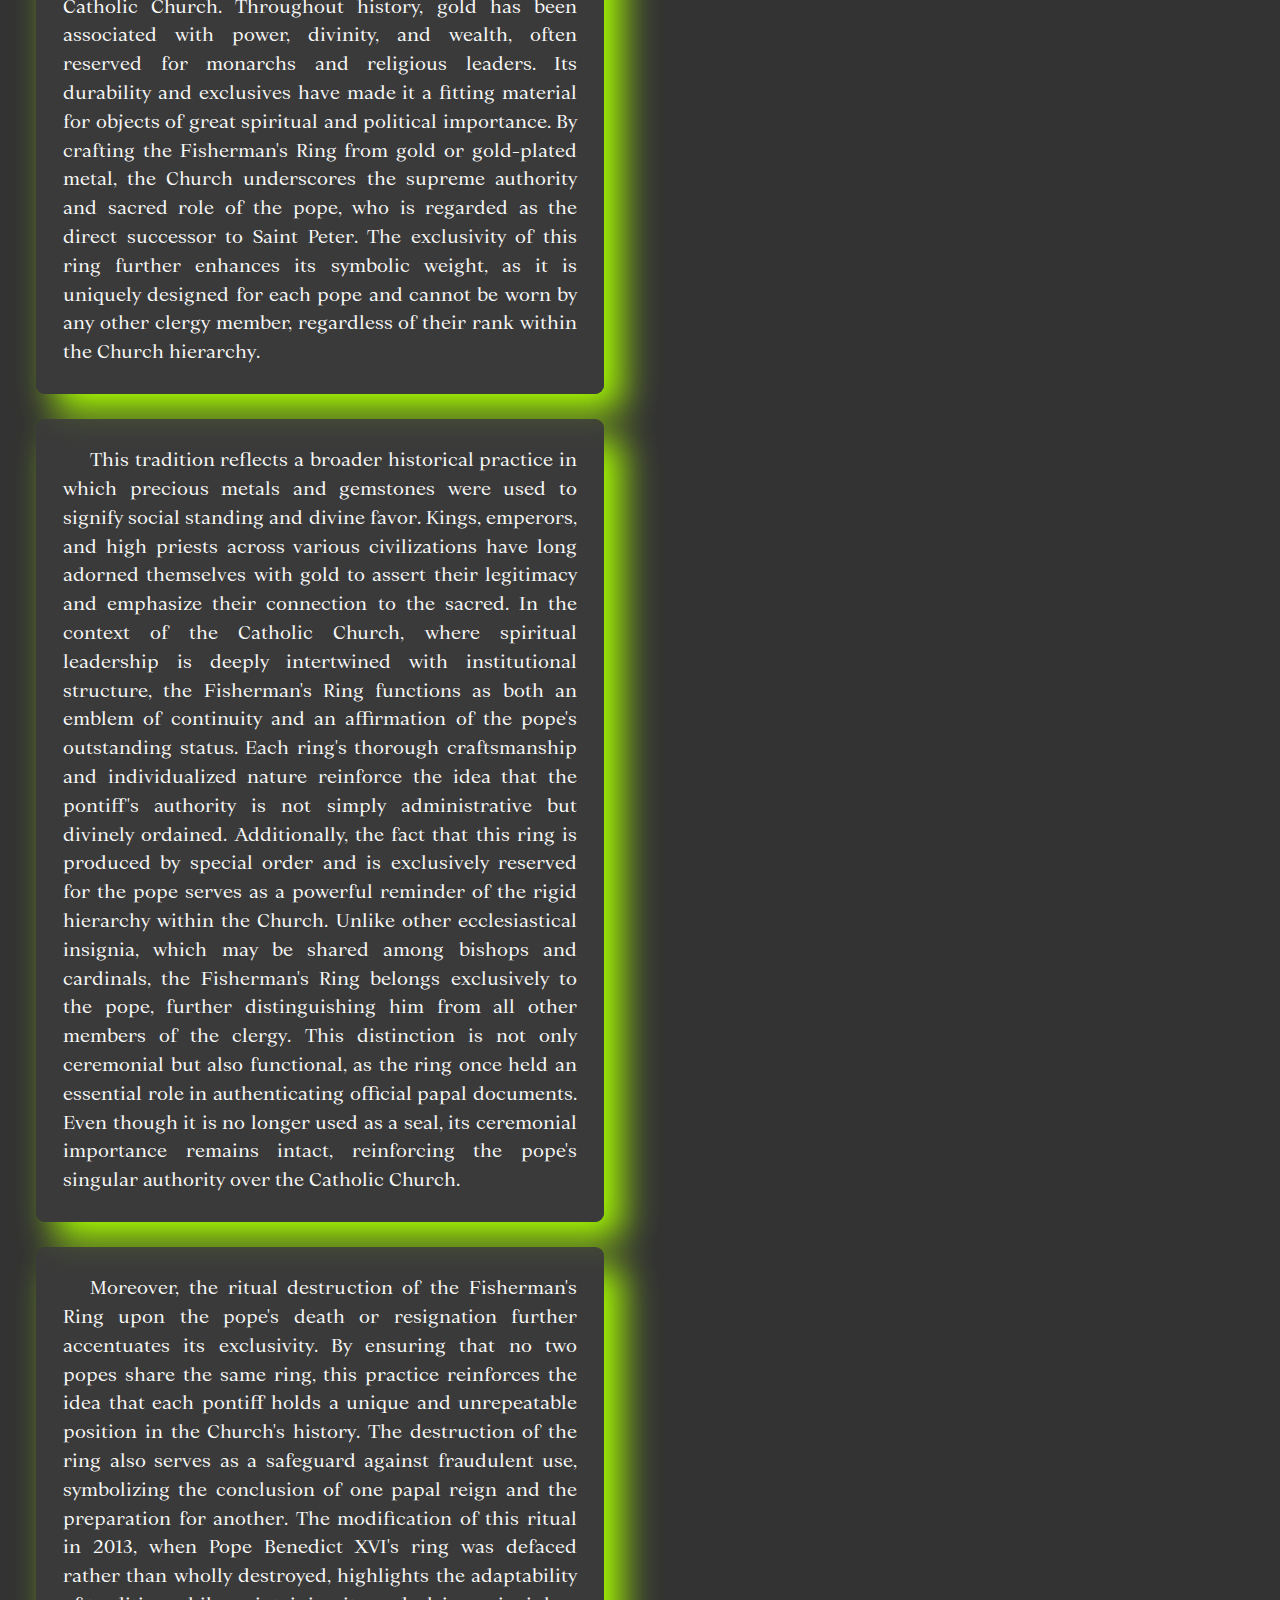
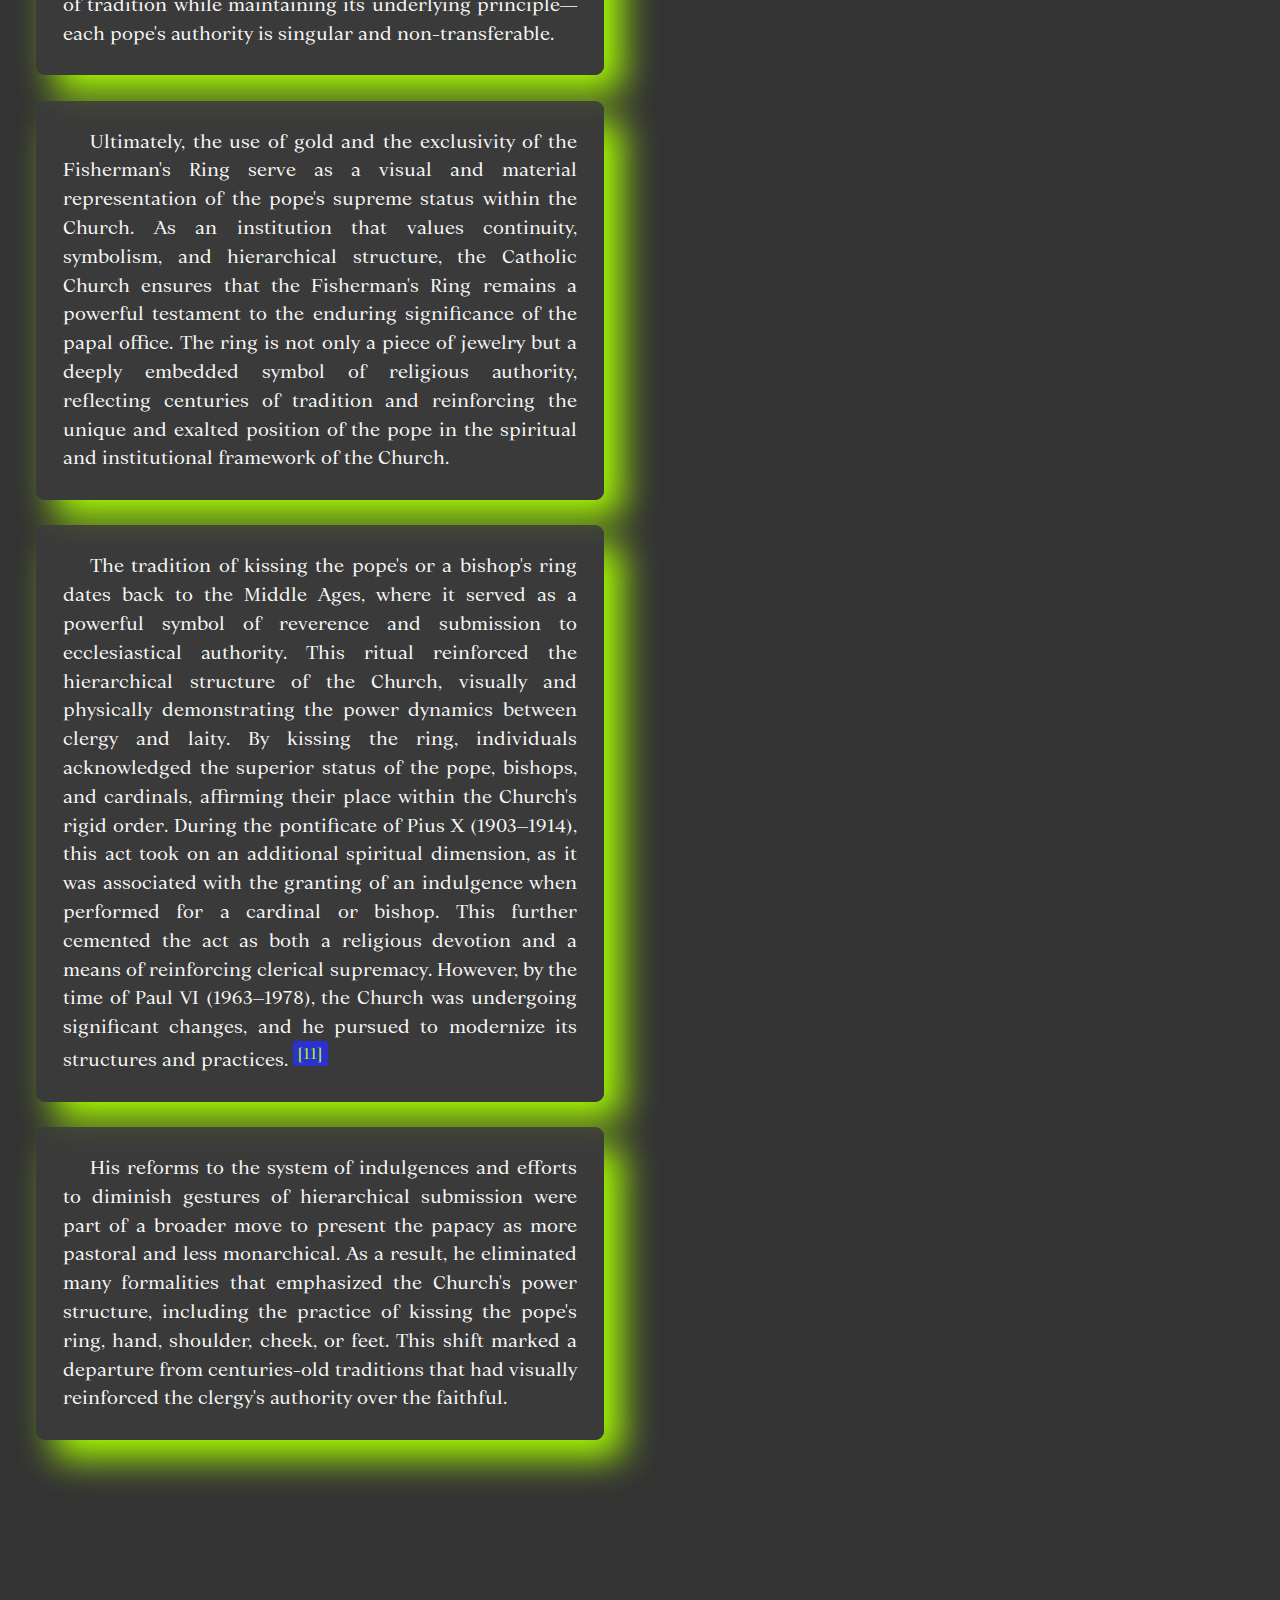
==== commit 0789a773: "as clean as it gets" ====
--- a/index.html
+++ b/index.html
@@ -21,12 +21,13 @@
 
 
 	<link rel="stylesheet" href="./assets/css/normalize.css">
-	<link rel="stylesheet" href="./assets/css/style.css?ver=1.0">
+	<!-- <link rel="stylesheet" href="./assets/css/style.css?ver=1.0"> -->
+	<link rel="stylesheet" href="./assets/css/new-styles.css?ver=1.0">
 
 	<!-- cleaner version, needs a lil fixing tho -->
-	<!-- <link rel="stylesheet" href="./assets/css/new-styles.css?ver=1.0">  -->
 
 	<script type="text/javascript" src="./assets/js/script.js?ver=1.0"></script>
+	<script type="text/javascript" src="./assets/js/image-positioning.js"></script>
 
 	<link rel="stylesheet" href="https://use.typekit.net/bbq6kgm.css">
 </head>
@@ -57,7 +58,7 @@
 						<li><a href="#chapter-2">Chapter 2</a></li>
 						<li><a href="#chapter-3">Chapter 3</a></li>
 						<li><a href="#Conclusion">Conclusion</a></li>
-						<li><a href="#bibliography">bibliography</a></li>
+						<li><a href="#bibliography">Bibliography</a></li>
 					</ul>
 				</nav>
 			</header>
@@ -65,11 +66,7 @@
 		<main>
 
 			<div class="block-1">
-
-
-
 				<div class="test-blocks-wrapper-initial">
-
 
 					<h2 id="Abstract">Abstract</h2>
 
@@ -89,58 +86,57 @@
 						aesthetics and examines how ornaments serve functional, symbolic, and spiritual purposes,
 						changing
 						ordinary objects into carriers of profound significance.</p>
-
 				</div>
-
-
 			</div>
 
 
 
 			<div class="block-2">
 				<div class="test-blocks-wrapper-initial">
-				<h2 id="Introduction"> Introduction</h2>
-				<p> In the beginning, I want to highlight that in this text, I am using the word "ornaments" to
-					refer to decoration in art, architecture, and design, as well as objects of applied art such as
-					jewelry, ceramics, and other products of crafts; the term "Catholic Church" as an institution,
-					not religion. This text's purpose is to unfold the visual identity of religious institutions,
-					not to harm anyone's beliefs. </p>
-				<p class="test-block",class="text-container"> Throughout history, art and architecture have sustained shifts in style,
-					often leading to the transition and eventual loss of ornamentation. However, ornamentation
-					remains deeply ingrained in the Catholic Church as a fundamental part of aesthetics, symbolism,
-					and spiritual significance. Unlike secular movements such as modernism, brutalism, and
-					constructivism, which have stripped away decorative elements
-					<span class="media-figure">
-						<input type="checkbox" id="toggle-1" class="image-toggle">
-						<label for="toggle-1" class="marker">[fig.1]</label>
-						<span class="image hidden">
-							<img id="toggleImage" src="./assets/images/fig1copy.jpg">
-							<span class="media-figure"> [fig.1] The Museum of Modern Art, Warsaw </span>
-						</span>
-					</span>
-					in pursuit of minimalism or functionalism, Protest Churches focus on their relation with God
-					rather than the distraction of rich ornamentation. Catholic spaces continue to embrace
-					ornamentation as an essential visual language of faith and authority.
-					<span class="media-figure">
-						<input type="checkbox" id="toggle-2" class="image-toggle">
-						<label for="toggle-2" class="marker">[fig.2]</label>
-						<span class="image hidden">
-							<img id="toggleImage" src="./assets/images/fig2copy.jpg">
-							<span class="media-figure"> [fig.2] Church of the Gesù, Rome </span>
-						</span>
-					</span>
-				</p>
-				<p class="test-block"> I argue that ornamentation is far more than a stylistic choice - it is a mechanism of
-					perception, power, and identity. In art, architecture, and design, ornaments shape how we see
-					and experience the world. They dictate hierarchies, reinforce cultural identities, and even
-					control societal narratives. Removing ornamentation is not just an aesthetic shift but a more
-					profound loss of individuality and cultural meaning. This study highlights the profound
-					connection between ornamentation, identity, and power structures. I will explore how
-					ornamentation functions as a marker of status, authority, and ideological control, visually
-					reinforcing hierarchies and societal norms. By closely examining sacred objects used in the
-					Catholic Church, I aim to uncover their rhetorical and semiotic significance, demonstrating how
-					these details are not just embellishments but foundational elements of religious experience and
-					institutional influence. </p>
+					<h2 id="Introduction"> Introduction</h2>
+					<p> In the beginning, I want to highlight that in this text, I am using the word "ornaments" to
+						refer to decoration in art, architecture, and design, as well as objects of applied art such as
+						jewelry, ceramics, and other products of crafts; the term "Catholic Church" as an institution,
+						not religion. This text's purpose is to unfold the visual identity of religious institutions,
+						not to harm anyone's beliefs. </p>
+					<p class="test-block" ,class="text-container"> Throughout history, art and architecture have
+						sustained shifts in style,
+						often leading to the transition and eventual loss of ornamentation. However, ornamentation
+						remains deeply ingrained in the Catholic Church as a fundamental part of aesthetics, symbolism,
+						and spiritual significance. Unlike secular movements such as modernism, brutalism, and
+						constructivism, which have stripped away decorative elements
+						<span class="media-figure">
+							<input type="checkbox" id="toggle-1" class="image-toggle">
+							<label for="toggle-1" class="marker">[fig.1]</label>
+							<span class="image hidden">
+								<img id="toggleImage" src="./assets/images/fig1copy.jpg">
+								<span class="media-figure"> [fig.1] The Museum of Modern Art, Warsaw </span>
+							</span>
+						</span>
+						in pursuit of minimalism or functionalism, Protest Churches focus on their relation with God
+						rather than the distraction of rich ornamentation. Catholic spaces continue to embrace
+						ornamentation as an essential visual language of faith and authority.
+						<span class="media-figure">
+							<input type="checkbox" id="toggle-2" class="image-toggle">
+							<label for="toggle-2" class="marker">[fig.2]</label>
+							<span class="image hidden">
+								<img id="toggleImage" src="./assets/images/fig2copy.jpg">
+								<span class="media-figure"> [fig.2] Church of the Gesù, Rome </span>
+							</span>
+						</span>
+					</p>
+					<p class="test-block"> I argue that ornamentation is far more than a stylistic choice - it is a
+						mechanism of
+						perception, power, and identity. In art, architecture, and design, ornaments shape how we see
+						and experience the world. They dictate hierarchies, reinforce cultural identities, and even
+						control societal narratives. Removing ornamentation is not just an aesthetic shift but a more
+						profound loss of individuality and cultural meaning. This study highlights the profound
+						connection between ornamentation, identity, and power structures. I will explore how
+						ornamentation functions as a marker of status, authority, and ideological control, visually
+						reinforcing hierarchies and societal norms. By closely examining sacred objects used in the
+						Catholic Church, I aim to uncover their rhetorical and semiotic significance, demonstrating how
+						these details are not just embellishments but foundational elements of religious experience and
+						institutional influence. </p>
 				</div>
 			</div>
 
@@ -148,25 +144,31 @@
 
 			<div class="block-3">
 				<div class="test-blocks-wrapper-initial">
-				<h2 id="Preface">Preface</h2>
-
-				<p> I grew up in Poland, a country where Catholic traditions are deeply rooted in daily life. From an
-					early age, I was captivated by the rich ornamentation in churches—the ornamental altars, decorative
-					vestments, and sacred objects used in rituals. Their visual power fascinated me, but I also sensed
-					that they carried deeper meanings beyond their beauty.
-
-
-
-					During my studies in graphic design, this fascination evolved into a more critical curiosity. I
-					became interested in why ornamentation is so compelling and how it functions beyond decoration. This
-					led me to question its symbolic significance, especially in religious contexts. I wanted to explore
-					how sacred objects are designed not just to adorn but to communicate power and belief.
-
-
-
-					This thesis is the result of that exploration. By studying key religious artifacts, I aim to uncover
-					the mechanisms through which ornamentation influences meaning and reinforces structures of
-					authority. </p>
+					<h2 id="Preface">Preface</h2>
+
+					<p> I grew up in Poland, a country where Catholic traditions are deeply rooted in daily life. From
+						an
+						early age, I was captivated by the rich ornamentation in churches—the ornamental altars,
+						decorative
+						vestments, and sacred objects used in rituals. Their visual power fascinated me, but I also
+						sensed
+						that they carried deeper meanings beyond their beauty.
+
+
+
+						During my studies in graphic design, this fascination evolved into a more critical curiosity. I
+						became interested in why ornamentation is so compelling and how it functions beyond decoration.
+						This
+						led me to question its symbolic significance, especially in religious contexts. I wanted to
+						explore
+						how sacred objects are designed not just to adorn but to communicate power and belief.
+
+
+
+						This thesis is the result of that exploration. By studying key religious artifacts, I aim to
+						uncover
+						the mechanisms through which ornamentation influences meaning and reinforces structures of
+						authority. </p>
 				</div>
 			</div>
 
@@ -174,215 +176,272 @@
 
 			<div class="block-4">
 				<div class="test-blocks-wrapper-initial">
-				<h2 id="chapter-1">Chapter 1: Loos and loos of ornaments</h2>
-
-
-				<p>Sacred ornamentation refers to decorative elements used in religious architecture, art, and objects
-					that carry symbolic, spiritual, and cultural significance. These ornamental features are not only
-					aesthetic additions but are integral to the religious and ritualistic functions of sacred spaces.
-					They perform to improve the experience of the divine and reflect the spiritual hierarchy, religious
-					beliefs, and the power structures inherent in religious practices. Religion ornaments often aim to
-					connect the physical space with the divine, transforming an ordinary space into a sacred one. </p>
-
-
-
-				<p class="test-block">“The non-essential portion of a building or artifact”. This was close to the opinion put forth a
-					century ago by Loos in his essay "Ornament and Crime",
-					<span class="footnote-wrapper">
-						<a href="#footnote-1" class="footnote-ref">[1]</a>
-						<span class="footnote-content">[1] Loos, Adolf. Ornament and Crime: Selected Essays, 1998.
-						</span>
-					</span>
-					in which he said that ornament was not only a waste of money and effort, it was downright amoral.
-					Loos believed that the further man progressed in his evolution, the less he would need ornament."
-					<span class="footnote-wrapper">
-						<a href="#footnote-2" class="footnote-ref">[2]</a>
-						<span class="footnote-content">Levit, Robert. 2014. “Contemporary Ornament: Return of the
-							Symbolic Repressed.” Utoronto, December.
-							https://www.academia.edu/9582191/Contemporary_Ornament_Return_of_the_Symbolic_Repressed.
-						</span>
-					</span>
-
-					Steve Shriver writes in his paper "A Short History of Ornament and Its Relationship to Narrative
-					Painting."
-				</p>
-
-
-
-				<p class="test-block">Steve Shriver's analysis of ornamentation in narrative painting expands on the idea that ornament is
-					more than an aesthetic choice; it is a means of communication. Shriver acknowledges that
-					ornamentation has been a narrative device throughout history, expressing meaning and strengthening
-					cultural and ideological frameworks.
-					<span class="footnote-wrapper">
-						<a href="#footnote-3" class="footnote-ref">[3]</a>
-						<span class="footnote-content">[3] ibid.
-
-						</span>
-					</span>
-					This aligns with the argument that sacred ornamentation in Catholicism is not simply decorative but
-					a rhetorical tool that reinforces hierarchical structures, religious authority, and collective
-					identity.
-				</p>
-
-
-
-
-
-				<p class="test-block">Loos's critique of ornamentation, as expressed in Ornament and Crime, reflects a modernist ideology
-					that associates progress with simplicity, efficiency, and the removal of decorative excess. He
-					argued that ornamentation was an outdated remnant of primitive cultures, an obstacle to society's
-					functional and moral progress. While his perspective influenced modernist architecture and design,
-					it stands in stark contrast to the persistent role of ornamentation in religious spaces,
-					particularly within the Catholic Church, where decoration serves not only aesthetic purposes but
-					also deep symbolic, spiritual, and communal functions. His statement was not only inappropriate but
-					also deeply rooted in racial and gender biases. </p>
-
-
-
-
-				<p class="test-block">"Loos was warning Austrians against identifying themselves with women's work, with the effeminized
-					world of interior decoration. The figure of modernity for Loos, as for most writers of modernity,
-					was emphatically male. Women and children were primitive, ignoble savages, as distinct from the
-					heroic figure of modern man as primitive noble savages. The heroic male figure, energetic, cool, and
-					detached, was the figure of architectural modernity. Architectural order here, the control of the
-					senses, was first and foremost social control. </p>
-
-				<p class="test-block"> For Loos, "the lack of ornament is a sign of intellectual power." […] But this intellectual power,
-					which is presented here as above the "brutalities" of the "savage," seems in other passages to be an
-					exclusively male attribute, as when Loos writes: "Ornament at the service of woman will last
-					forever. […] The ornament of woman... answers, at bottom, that of the savage; it has an erotic
-					meaning. The ornament, which for "the child, the Papuan, and the woman" is a "natural phenomenon,"
-					for modern man is a "symptom of degeneration"
-					<span class="footnote-wrapper">
-						<a href="#footnote-4" class="footnote-ref">[4]</a>
-						<span class="footnote-content">[4] Beatriz Colomina; Sex, Lies and Decoration: Adolf Loos and
-							Gustav Klimt. Thresholds2010; (37): 70–81. doi: https://doi.org/10.1162/thld_a_00197
-						</span>
-					</span>
-				</p>
-
-
-
-
-
-				<p class="test-block">Beatriz Colomina, in Sex, Lies, and Decoration: Adolf Loos and Gustav Klimt, highlights how Loos's
-					rejection of ornament was implicated with a hierarchy and exclusionary. She argues that Loos
-					positioned modernity as an entirely male domain, associating ornament with femininity, primitivism,
-					and even degeneracy. According to Loos, "the lack of ornament is a sign of intellectual power," yet
-					this power, Colomina observes, is framed as an exclusively male attribute. He explicitly states that
-					"ornament at the service of woman will last forever," likening female adornment to the decorative
-					practices of so-called primitive cultures through reinforcing both racial and and gendered
-					hierarchies. </p>
-
-				<p class="test-block"> Not only was Loos's perspective rooted in racist assumptions about non-European cultures, but it was
-					also profoundly sexist, as he explicitly associated ornamentation with femininity, irrationality,
-					and intellectual inferiority, reinforcing the patriarchal belief that modernity was a purely
-					masculine domain. </p>
-
-				<p class="test-block">Unlike Loos's statement that ornament is an unnecessary luxury, I argue that ornamentation is an
-					essential component of religious experience and institutional power in the Catholic Church. The
-					elaborate establishment of altars, intricate vestments worn by clergy, and the use of gold and
-					precious stones
-					<span class="media-figure">
-						<input type="checkbox" id="toggle-3" class="image-toggle">
-						<label for="toggle-3" class="marker">[fig.3]</label>
-						<span class="image hidden">
-							<img id="toggleImage" src="./assets/images/fig3copy.jpg">
-							<span class="media-figure"> [fig.3] Altarpiece by Veit Stoss, St. Mary's Basilica,
-								Krakow </span>
-						</span>
-					</span>
-					are not only ornamentations but intentional choices that visually reinforce the authority and
-					sacredness of the Church. These objects act as intermediaries between the material and the divine,
-					creating an atmosphere of reverence and awe.
-				</p>
-
-
-
-				<p class="test-block">Further, the hierarchy within the Church is visually manifested through ornamentation. The Pope,
-					bishops, and priests wear increasingly detailed vestments that represent rank and authority; these
-					can be seen as symbol markers of ecclesiastical power. The use of rich materials, intricate
-					embroidery, and specific colors in religious garments is not incidental; it separates the clergy
-					from the laity, reinforcing a structured system of power maintained for centuries. </p>
-
-
-
-				<p class="test-block text-container">In addition, the Church's use of ornamentation is deeply tied to its ability
-					to shape cultural and
-					social identities. The outstanding aesthetics of Catholic spaces
-					<span class="media-figure">
-						<input type="checkbox" id="toggle-4" class="image-toggle">
-						<label for="toggle-4" class="marker">[fig.4]</label>
-						<span class="image hidden">
-							<img id="toggleImage" src="./assets/images/fig4copy.jpg">
-							<span class="media-figure"> [fig.4] Grundtvig's Church, Copenhagen </span>
-						</span>
-					</span>
-					contrast with the minimalist approach of Protestant churches,
-					<span class="media-figure">
-						<input type="checkbox" id="toggle-5" class="image-toggle">
-						<label for="toggle-5" class="marker">[fig.5]</label>
-						<span class="image hidden">
-							<img id="toggleImage" src="./assets/images/fig5copy.jpg">
-							<span class="media-figure"> [fig.5] Basilica of Saint Mary Major, Rome </span>
-						</span>
-					</span>
-					highlighting theological differences regarding the role of visual magnificence in worship. While
-					Protestant traditions often strip away ornamentation in favor of simplicity, reflecting their
-					emphasis on direct spiritual connection without intermediaries, the Catholic Church embraces it as a
-					means of sacred mediation.
-				</p>
-
-				<p class="test-block">Therefore, while Loos and modernist critics may have viewed ornamentation as a superficial excess,
-					ornamentation's role within the Catholic Church demonstrates its functionality beyond aesthetics.
-					<span class="footnote-wrapper">
-						<a href="#footnote-5" class="footnote-ref">[5]</a>
-						<span class="footnote-content">[5] Small, A.M. “Delight, the Function of Ornament,” 2009.
-							https://repository.tudelft.nl/record/uuid:34038d98-31e8-40b7-afbe-4cf8405000a0.
-
-						</span>
-					</span>
-					Sacred ornamentation actively participates in religious rituals, shaping perceptions, reinforcing
-					hierarchy, and maintaining institutional authority. It is not a random addition but an integral part
-					of how the Church communicates power and sacredness, making it a crucial element of religious
-					experience rather than an outdated relic of the past.
-				</p>
-
-
-
-				<p class="test-block">This perspective questions the reductionist view that connects ornament with unnecessary
-					extravagance, instead recognizing it as a tool to provide deeper meaning. The Catholic Church's
-					ongoing use of ornamentation emphasizes its power to shape belief, influence perception, and sustain
-					hierarchical structures, making it an essential aspect of religious practice. </p>
-
-
-
-				<p class="test-block" >Ornamentation in the Catholic Church is more than only a visual element. It is a carefully
-					constructed system of visual hierarchy that reinforces religious authority and institutional order.
-					<span class="media-figure">
-						<input type="checkbox" id="toggle-6" class="image-toggle">
-						<label for="toggle-6" class="marker">[fig.6]</label>
-						<span class="image hidden">
-							<img id="toggleImage" src="./assets/images/fig6copy.jpg">
-							<span class="media-figure"> [fig.6] The Hierarchu of the Church in a form of a tree,
-								hell below </span>
-						</span>
-					</span>
-					Sacred objects, vestments, and architectural elements do not merely serve aesthetic purposes; they
-					create an environment where power is communicated through material richness and structured
-					symbolism. These elements ensure that ecclesiastical hierarchy is understood and deeply ingrained in
-					the worship experience, shaping how individuals interact with religious authority on a conscious and
-					subconscious level.
-				</p>
-
-
-
-				<p class="test-block">Unlike secular movements that have moved toward minimalism, which we can observe based on art
-					movements like cubism, suprematism, and constructivism, ornamentation operates as a form of visual
-					persuasion, establishing a sense of majesty and sacred legitimacy. Whether through the ornate
-					altars, detailed embroidery of clerical robes, or other accessories (like the fishermen's ring that
-					I am going to introduce in the next chapter), ornamentation operates as a form of visual persuasion,
-					establishing a sense of majesty and sacred legitimacy. </p>
+
+					<div class="title-and-first-paragraph">
+
+						<img class="chapter-ornament-top" src="./assets/images/chapter-ornament-top.svg">
+						<h2 id="chapter-1">Chapter 1: Loos and loos of ornaments</h2>
+						<img class="chapter-ornament-bot" src="./assets/images/chapter-ornament.svg">
+
+
+						<p>Sacred ornamentation refers to decorative elements used in religious architecture, art, and
+							objects
+							that carry symbolic, spiritual, and cultural significance. These ornamental features are not
+							only
+							aesthetic additions but are integral to the religious and ritualistic functions of sacred
+							spaces.
+							They perform to improve the experience of the divine and reflect the spiritual hierarchy,
+							religious
+							beliefs, and the power structures inherent in religious practices. Religion ornaments often
+							aim to
+							connect the physical space with the divine, transforming an ordinary space into a sacred
+							one. </p>
+
+					</div>
+
+					<p class="test-block">“The non-essential portion of a building or artifact”. This was close to the
+						opinion put forth a
+						century ago by Loos in his essay "Ornament and Crime",
+						<span class="footnote-wrapper">
+							<a href="#footnote-1" class="footnote-ref">[1]</a>
+							<span class="footnote-content">[1] Loos, Adolf. Ornament and Crime: Selected Essays, 1998.
+							</span>
+						</span>
+						in which he said that ornament was not only a waste of money and effort, it was downright
+						amoral.
+						Loos believed that the further man progressed in his evolution, the less he would need
+						ornament."
+						<span class="footnote-wrapper">
+							<a href="#footnote-2" class="footnote-ref">[2]</a>
+							<span class="footnote-content">Levit, Robert. 2014. “Contemporary Ornament: Return of the
+								Symbolic Repressed.” Utoronto, December.
+								https://www.academia.edu/9582191/Contemporary_Ornament_Return_of_the_Symbolic_Repressed.
+							</span>
+						</span>
+
+						Steve Shriver writes in his paper "A Short History of Ornament and Its Relationship to Narrative
+						Painting."
+					</p>
+
+
+
+					<p class="test-block">Steve Shriver's analysis of ornamentation in narrative painting expands on the
+						idea that ornament is
+						more than an aesthetic choice; it is a means of communication. Shriver acknowledges that
+						ornamentation has been a narrative device throughout history, expressing meaning and
+						strengthening
+						cultural and ideological frameworks.
+						<span class="footnote-wrapper">
+							<a href="#footnote-3" class="footnote-ref">[3]</a>
+							<span class="footnote-content">[3] ibid.
+
+							</span>
+						</span>
+						This aligns with the argument that sacred ornamentation in Catholicism is not simply decorative
+						but
+						a rhetorical tool that reinforces hierarchical structures, religious authority, and collective
+						identity.
+					</p>
+
+
+
+
+
+					<p class="test-block">Loos's critique of ornamentation, as expressed in Ornament and Crime, reflects
+						a modernist ideology
+						that associates progress with simplicity, efficiency, and the removal of decorative excess. He
+						argued that ornamentation was an outdated remnant of primitive cultures, an obstacle to
+						society's
+						functional and moral progress. While his perspective influenced modernist architecture and
+						design,
+						it stands in stark contrast to the persistent role of ornamentation in religious spaces,
+						particularly within the Catholic Church, where decoration serves not only aesthetic purposes but
+						also deep symbolic, spiritual, and communal functions. His statement was not only inappropriate
+						but
+						also deeply rooted in racial and gender biases. </p>
+
+
+
+
+					<p class="test-block">"Loos was warning Austrians against identifying themselves with women's work,
+						with the effeminized
+						world of interior decoration. The figure of modernity for Loos, as for most writers of
+						modernity,
+						was emphatically male. Women and children were primitive, ignoble savages, as distinct from the
+						heroic figure of modern man as primitive noble savages. The heroic male figure, energetic, cool,
+						and
+						detached, was the figure of architectural modernity. Architectural order here, the control of
+						the
+						senses, was first and foremost social control. </p>
+
+					<p class="test-block"> For Loos, "the lack of ornament is a sign of intellectual power." […] But
+						this intellectual power,
+						which is presented here as above the "brutalities" of the "savage," seems in other passages to
+						be an
+						exclusively male attribute, as when Loos writes: "Ornament at the service of woman will last
+						forever. […] The ornament of woman... answers, at bottom, that of the savage; it has an erotic
+						meaning. The ornament, which for "the child, the Papuan, and the woman" is a "natural
+						phenomenon,"
+						for modern man is a "symptom of degeneration"
+						<span class="footnote-wrapper">
+							<a href="#footnote-4" class="footnote-ref">[4]</a>
+							<span class="footnote-content">[4] Beatriz Colomina; Sex, Lies and Decoration: Adolf Loos
+								and
+								Gustav Klimt. Thresholds2010; (37): 70–81. doi: https://doi.org/10.1162/thld_a_00197
+							</span>
+						</span>
+					</p>
+
+
+
+
+
+					<p class="test-block">Beatriz Colomina, in Sex, Lies, and Decoration: Adolf Loos and Gustav Klimt,
+						highlights how Loos's
+						rejection of ornament was implicated with a hierarchy and exclusionary. She argues that Loos
+						positioned modernity as an entirely male domain, associating ornament with femininity,
+						primitivism,
+						and even degeneracy. According to Loos, "the lack of ornament is a sign of intellectual power,"
+						yet
+						this power, Colomina observes, is framed as an exclusively male attribute. He explicitly states
+						that
+						"ornament at the service of woman will last forever," likening female adornment to the
+						decorative
+						practices of so-called primitive cultures through reinforcing both racial and and gendered
+						hierarchies. </p>
+
+					<p class="test-block"> Not only was Loos's perspective rooted in racist assumptions about
+						non-European cultures, but it was
+						also profoundly sexist, as he explicitly associated ornamentation with femininity,
+						irrationality,
+						and intellectual inferiority, reinforcing the patriarchal belief that modernity was a purely
+						masculine domain. </p>
+
+					<p class="test-block">Unlike Loos's statement that ornament is an unnecessary luxury, I argue that
+						ornamentation is an
+						essential component of religious experience and institutional power in the Catholic Church. The
+						elaborate establishment of altars, intricate vestments worn by clergy, and the use of gold and
+						precious stones
+						<span class="media-figure">
+							<input type="checkbox" id="toggle-3" class="image-toggle">
+							<label for="toggle-3" class="marker">[fig.3]</label>
+							<span class="image hidden">
+								<img id="toggleImage" src="./assets/images/fig3copy.jpg">
+								<span class="media-figure"> [fig.3] Altarpiece by Veit Stoss, St. Mary's Basilica,
+									Krakow </span>
+							</span>
+						</span>
+						are not only ornamentations but intentional choices that visually reinforce the authority and
+						sacredness of the Church. These objects act as intermediaries between the material and the
+						divine,
+						creating an atmosphere of reverence and awe.
+					</p>
+
+
+
+					<p class="test-block">Further, the hierarchy within the Church is visually manifested through
+						ornamentation. The Pope,
+						bishops, and priests wear increasingly detailed vestments that represent rank and authority;
+						these
+						can be seen as symbol markers of ecclesiastical power. The use of rich materials, intricate
+						embroidery, and specific colors in religious garments is not incidental; it separates the clergy
+						from the laity, reinforcing a structured system of power maintained for centuries. </p>
+
+
+
+					<p class="test-block text-container">In addition, the Church's use of ornamentation is deeply tied
+						to its ability
+						to shape cultural and
+						social identities. The outstanding aesthetics of Catholic spaces
+						<span class="media-figure">
+							<input type="checkbox" id="toggle-4" class="image-toggle">
+							<label for="toggle-4" class="marker">[fig.4]</label>
+							<span class="image hidden">
+								<img id="toggleImage" src="./assets/images/fig4copy.jpg">
+								<span class="media-figure"> [fig.4] Grundtvig's Church, Copenhagen </span>
+							</span>
+						</span>
+						contrast with the minimalist approach of Protestant churches,
+						<span class="media-figure">
+							<input type="checkbox" id="toggle-5" class="image-toggle">
+							<label for="toggle-5" class="marker">[fig.5]</label>
+							<span class="image hidden">
+								<img id="toggleImage" src="./assets/images/fig5copy.jpg">
+								<span class="media-figure"> [fig.5] Basilica of Saint Mary Major, Rome </span>
+							</span>
+						</span>
+						highlighting theological differences regarding the role of visual magnificence in worship. While
+						Protestant traditions often strip away ornamentation in favor of simplicity, reflecting their
+						emphasis on direct spiritual connection without intermediaries, the Catholic Church embraces it
+						as a
+						means of sacred mediation.
+					</p>
+
+					<p class="test-block">Therefore, while Loos and modernist critics may have viewed ornamentation as a
+						superficial excess,
+						ornamentation's role within the Catholic Church demonstrates its functionality beyond
+						aesthetics.
+						<span class="footnote-wrapper">
+							<a href="#footnote-5" class="footnote-ref">[5]</a>
+							<span class="footnote-content">[5] Small, A.M. “Delight, the Function of Ornament,” 2009.
+								https://repository.tudelft.nl/record/uuid:34038d98-31e8-40b7-afbe-4cf8405000a0.
+
+							</span>
+						</span>
+						Sacred ornamentation actively participates in religious rituals, shaping perceptions,
+						reinforcing
+						hierarchy, and maintaining institutional authority. It is not a random addition but an integral
+						part
+						of how the Church communicates power and sacredness, making it a crucial element of religious
+						experience rather than an outdated relic of the past.
+					</p>
+
+
+
+					<p class="test-block">This perspective questions the reductionist view that connects ornament with
+						unnecessary
+						extravagance, instead recognizing it as a tool to provide deeper meaning. The Catholic Church's
+						ongoing use of ornamentation emphasizes its power to shape belief, influence perception, and
+						sustain
+						hierarchical structures, making it an essential aspect of religious practice. </p>
+
+
+
+					<p class="test-block">Ornamentation in the Catholic Church is more than only a visual element. It is
+						a carefully
+						constructed system of visual hierarchy that reinforces religious authority and institutional
+						order.
+						<span class="media-figure">
+							<input type="checkbox" id="toggle-6" class="image-toggle">
+							<label for="toggle-6" class="marker">[fig.6]</label>
+							<span class="image hidden">
+								<img id="toggleImage" src="./assets/images/fig6copy.jpg">
+								<span class="media-figure"> [fig.6] The Hierarchu of the Church in a form of a tree,
+									hell below </span>
+							</span>
+						</span>
+						Sacred objects, vestments, and architectural elements do not merely serve aesthetic purposes;
+						they
+						create an environment where power is communicated through material richness and structured
+						symbolism. These elements ensure that ecclesiastical hierarchy is understood and deeply
+						ingrained in
+						the worship experience, shaping how individuals interact with religious authority on a conscious
+						and
+						subconscious level.
+					</p>
+
+
+
+					<p class="test-block">Unlike secular movements that have moved toward minimalism, which we can
+						observe based on art
+						movements like cubism, suprematism, and constructivism, ornamentation operates as a form of
+						visual
+						persuasion, establishing a sense of majesty and sacred legitimacy. Whether through the ornate
+						altars, detailed embroidery of clerical robes, or other accessories (like the fishermen's ring
+						that
+						I am going to introduce in the next chapter), ornamentation operates as a form of visual
+						persuasion,
+						establishing a sense of majesty and sacred legitimacy. </p>
 
 
 
@@ -393,39 +452,47 @@
 			</div>
 
 
-			<section class="blocks issue">
-				<div class="block-5">
-					<div class="test-blocks-wrapper-initial">
-					<h2 id="chapter-2">Chapter 2 : Significance of Signet </h2>
-
-
-
-					<p> It is one of the oldest rituals related to the election of the Pope. The first record of mention
-						was dated around the 13th century when Pope Clement IV mentioned it in his letter to his nephew.
-						<span class="footnote-wrapper">
-							<a href="#footnote-6" class="footnote-ref">[6]</a>
-							<span class="footnote-content"> [6] Waterton, Edmund. “XI.—On the Annulus Piscatoris, Or
-								Ring Of the Fisherman.” Archaeologia 40, no. 1 (January 1, 1866): 138–42.
-								https://doi.org/10.1017/s0261340900004628.
-
-							</span>
-						</span>
-						The Fisherman's Ring (Anulus piscatorial)
-
-						<span class="media-figure">
-							<input type="checkbox" id="toggle-7" class="image-toggle">
-							<label for="toggle-7" class="marker">[fig.7]</label>
-							<span class="image hidden">
-								<img id="toggleImage" src="./assets/images/fig7copy.jpg">
-								<span class="media-figure"> [fig.7] Ring of The Fisherman of Pius IX </span>
-							</span>
-						</span>
-
-						is a gold or gold-plated ring worn by the Pope. It is engraved with an image of Saint Peter
-						casting his fishing nets.
-					</p>
-
-					<p class="test-block">At this point, it is also worth highlighting the importance of the fish as a symbol in early
+			<!-- <section class="blocks issue"> -->
+			<div class="block-5">
+				<div class="test-blocks-wrapper-initial">
+					<div class="title-and-first-paragraph">
+
+						<img class="chapter-ornament-top" src="./assets/images/chapter-ornament-top.svg">
+						<h2 id="chapter-2">Chapter 2 : Significance of Signet </h2>
+						<img class="chapter-ornament-bot" src="./assets/images/chapter-ornament.svg">
+
+						<p> It is one of the oldest rituals related to the election of the Pope. The first record of
+							mention
+							was dated around the 13th century when Pope Clement IV mentioned it in his letter to his
+							nephew.
+							<span class="footnote-wrapper">
+								<a href="#footnote-6" class="footnote-ref">[6]</a>
+								<span class="footnote-content"> [6] Waterton, Edmund. “XI.—On the Annulus
+									Piscatoris, Or
+									Ring Of the Fisherman.” Archaeologia 40, no. 1 (January 1, 1866): 138–42.
+									https://doi.org/10.1017/s0261340900004628.
+
+								</span>
+							</span>
+							The Fisherman's Ring (Anulus piscatorial)
+
+							<span class="media-figure">
+								<input type="checkbox" id="toggle-7" class="image-toggle">
+								<label for="toggle-7" class="marker">[fig.7]</label>
+								<span class="image hidden">
+									<img id="toggleImage" src="./assets/images/fig7copy.jpg">
+									<span class="media-figure"> [fig.7] Ring of The Fisherman of Pius IX </span>
+								</span>
+							</span>
+
+							is a gold or gold-plated ring worn by the Pope. It is engraved with an image of Saint
+							Peter
+							casting his fishing nets.
+						</p>
+					</div>
+
+					<p class="test-block">At this point, it is also worth highlighting the importance of the fish as
+						a symbol in early
 						Christianity. The ichthys
 
 						<span class="media-figure">
@@ -439,7 +506,8 @@
 						</span>
 
 						(or ichthus), derived from the Greek word ikhthū́s, is a simple design made up of two
-						intersecting arcs, with the right end extending past the meeting point to form the outline of a
+						intersecting arcs, with the right end extending past the meeting point to form the outline
+						of a
 						fish.
 
 						<span class="media-figure">
@@ -455,19 +523,24 @@
 						It functioned as a type of shibboleth—a subtle way to confirm a shared faith.
 						<span class="footnote-wrapper">
 							<a href="#footnote-7" class="footnote-ref">[7]</a>
-							<span class="footnote-content"> [7] Wikipedia contributors. “Ichthys - Wikipedia,” February
+							<span class="footnote-content"> [7] Wikipedia contributors. “Ichthys - Wikipedia,”
+								February
 								15, 2025. https://en.wikipedia.org/wiki/Ichthys.
 
 							</span>
 						</span>
-						Now commonly referred to as the "Jesus fish," the ichthys first appeared in Christian art and
+						Now commonly referred to as the "Jesus fish," the ichthys first appeared in Christian art
+						and
 						writings during the 2nd century. By the late 2nd century, it had gained widespread use among
-						Christian communities, and by the 3rd and 4th centuries, it had become a well-established symbol
+						Christian communities, and by the 3rd and 4th centuries, it had become a well-established
+						symbol
 						of the faith.
 						<span class="footnote-wrapper">
 							<a href="#footnote-8" class="footnote-ref">[8]</a>
-							<span class="footnote-content"> [8] Rasimus, Tuomas. “Revisiting the Ichthys: A Suggestion
-								Concerning the Origins of Christological Fish Symbolism.” Helsinki, December 4, 2024.
+							<span class="footnote-content"> [8] Rasimus, Tuomas. “Revisiting the Ichthys: A
+								Suggestion
+								Concerning the Origins of Christological Fish Symbolism.” Helsinki, December 4,
+								2024.
 								https://www.academia.edu15685631Revisiting_the_Ichthys_A_Suggestion_Concerning_the_Origins_of_Christological_Fish_Symbolism.
 
 							</span>
@@ -476,39 +549,53 @@
 
 
 
-					<p class="test-block">"Initially used as a secret sign during the time when Christians were persecuted by the Roman
-						authorities, the fish symbolized the mission of the group it represented and did so simply and
+					<p class="test-block">"Initially used as a secret sign during the time when Christians were
+						persecuted by the Roman
+						authorities, the fish symbolized the mission of the group it represented and did so simply
+						and
 						effectively."
 						<span class="footnote-wrapper">
 							<a href="#footnote-9" class="footnote-ref">[9]</a>
-							<span class="footnote-content"> [9] Jowett, Garth S., and Victoria O’Donnell. Propaganda &
+							<span class="footnote-content"> [9] Jowett, Garth S., and Victoria O’Donnell. Propaganda
+								&
 								Persuasion. SAGE Publications, 2014. p. 86
 
 							</span>
 						</span>
-						In the early history of Christianity, the ichthys symbol carried deep spiritual significance. It
-						is believed that Christians used it as a secret sign to identify places of worship and fellow
+						In the early history of Christianity, the ichthys symbol carried deep spiritual
+						significance. It
+						is believed that Christians used it as a secret sign to identify places of worship and
+						fellow
 						believers, especially during periods of persecution under the Roman Empire.
-						The fisherman ring has historical and symbolic importance within the Catholic Church. Initially,
+						The fisherman ring has historical and symbolic importance within the Catholic Church.
+						Initially,
 						it was used as a seal for important documents and letters. Over time, it became a powerful
 						emblem of the papal office and authority. Upon the election of a new pope, a custom-made
-						Fisherman's Ring is placed on his finger during the papal inauguration, symbolizing his role as
-						the successor of Saint Peter. While the Fisherman's Ring is no longer utilized as a seal, every
+						Fisherman's Ring is placed on his finger during the papal inauguration, symbolizing his role
+						as
+						the successor of Saint Peter. While the Fisherman's Ring is no longer utilized as a seal,
+						every
 						newly elected pope is presented with a unique ring as a representation of his episcopal
-						authority and set hierarchy of the most important person in the church institution. In 1842, the
+						authority and set hierarchy of the most important person in the church institution. In 1842,
+						the
 						practice of using the ring as a seal was discontinued and replaced with a stamp.
 					</p>
 
 
 
-					<p class="test-block">Upon the pope's death, the ring is ceremonially destroyed by the Camerlengo (the official
-						overseeing the Vatican between papacies). This ensures that no fraudulent documents are issued
-						in the late pope's name. This event occurs before the cardinals officially commence the papal
+					<p class="test-block">Upon the pope's death, the ring is ceremonially destroyed by the
+						Camerlengo (the official
+						overseeing the Vatican between papacies). This ensures that no fraudulent documents are
+						issued
+						in the late pope's name. This event occurs before the cardinals officially commence the
+						papal
 						conclave to elect a new pope. The tradition of destroying a pope's ring was modified in 2013
 						when Pope Benedict XVI resigned after serving since 2005. Instead of breaking the ring, the
-						cardinal camerlengo used a chisel to engrave a deep cross on its upper part. A new ring is then
+						cardinal camerlengo used a chisel to engrave a deep cross on its upper part. A new ring is
+						then
 						made for the next pope, continuing the tradition.
-						"Besides serving to adorn the body, rings have functioned as symbols of authority, fidelity, or
+						"Besides serving to adorn the body, rings have functioned as symbols of authority, fidelity,
+						or
 						social status."
 						<span class="footnote-wrapper">
 							<a href="#footnote-10" class="footnote-ref">[10]</a>
@@ -517,68 +604,102 @@
 
 							</span>
 						</span>
-						The exclusive use of an expensive metal such as gold in creating the Fisherman's Ring highlights
+						The exclusive use of an expensive metal such as gold in creating the Fisherman's Ring
+						highlights
 						its significance as a symbol of status, authority, and hierarchical distinction within the
-						Catholic Church. Throughout history, gold has been associated with power, divinity, and wealth,
-						often reserved for monarchs and religious leaders. Its durability and exclusives have made it a
+						Catholic Church. Throughout history, gold has been associated with power, divinity, and
+						wealth,
+						often reserved for monarchs and religious leaders. Its durability and exclusives have made
+						it a
 						fitting material for objects of great spiritual and political importance. By crafting the
-						Fisherman's Ring from gold or gold-plated metal, the Church underscores the supreme authority
+						Fisherman's Ring from gold or gold-plated metal, the Church underscores the supreme
+						authority
 						and sacred role of the pope, who is regarded as the direct successor to Saint Peter. The
-						exclusivity of this ring further enhances its symbolic weight, as it is uniquely designed for
+						exclusivity of this ring further enhances its symbolic weight, as it is uniquely designed
+						for
 						each pope and cannot be worn by any other clergy member, regardless of their rank within the
 						Church hierarchy.
 					</p>
 
 
 
-					<p class="test-block"> This tradition reflects a broader historical practice in which precious metals and gemstones
-						were used to signify social standing and divine favor. Kings, emperors, and high priests across
+					<p class="test-block"> This tradition reflects a broader historical practice in which precious
+						metals and gemstones
+						were used to signify social standing and divine favor. Kings, emperors, and high priests
+						across
 						various civilizations have long adorned themselves with gold to assert their legitimacy and
-						emphasize their connection to the sacred. In the context of the Catholic Church, where spiritual
-						leadership is deeply intertwined with institutional structure, the Fisherman's Ring functions as
-						both an emblem of continuity and an affirmation of the pope's outstanding status. Each ring's
-						thorough craftsmanship and individualized nature reinforce the idea that the pontiff's authority
+						emphasize their connection to the sacred. In the context of the Catholic Church, where
+						spiritual
+						leadership is deeply intertwined with institutional structure, the Fisherman's Ring
+						functions as
+						both an emblem of continuity and an affirmation of the pope's outstanding status. Each
+						ring's
+						thorough craftsmanship and individualized nature reinforce the idea that the pontiff's
+						authority
 						is not simply administrative but divinely ordained.
-						Additionally, the fact that this ring is produced by special order and is exclusively reserved
+						Additionally, the fact that this ring is produced by special order and is exclusively
+						reserved
 						for the pope serves as a powerful reminder of the rigid hierarchy within the Church. Unlike
-						other ecclesiastical insignia, which may be shared among bishops and cardinals, the Fisherman's
-						Ring belongs exclusively to the pope, further distinguishing him from all other members of the
-						clergy. This distinction is not only ceremonial but also functional, as the ring once held an
-						essential role in authenticating official papal documents. Even though it is no longer used as a
-						seal, its ceremonial importance remains intact, reinforcing the pope's singular authority over
+						other ecclesiastical insignia, which may be shared among bishops and cardinals, the
+						Fisherman's
+						Ring belongs exclusively to the pope, further distinguishing him from all other members of
+						the
+						clergy. This distinction is not only ceremonial but also functional, as the ring once held
+						an
+						essential role in authenticating official papal documents. Even though it is no longer used
+						as a
+						seal, its ceremonial importance remains intact, reinforcing the pope's singular authority
+						over
 						the Catholic Church. </p>
 
 
 
-					<p class="test-block"> Moreover, the ritual destruction of the Fisherman's Ring upon the pope's death or resignation
+					<p class="test-block"> Moreover, the ritual destruction of the Fisherman's Ring upon the pope's
+						death or resignation
 						further accentuates its exclusivity. By ensuring that no two popes share the same ring, this
-						practice reinforces the idea that each pontiff holds a unique and unrepeatable position in the
-						Church's history. The destruction of the ring also serves as a safeguard against fraudulent use,
-						symbolizing the conclusion of one papal reign and the preparation for another. The modification
-						of this ritual in 2013, when Pope Benedict XVI's ring was defaced rather than wholly destroyed,
-						highlights the adaptability of tradition while maintaining its underlying principle—each pope's
+						practice reinforces the idea that each pontiff holds a unique and unrepeatable position in
+						the
+						Church's history. The destruction of the ring also serves as a safeguard against fraudulent
+						use,
+						symbolizing the conclusion of one papal reign and the preparation for another. The
+						modification
+						of this ritual in 2013, when Pope Benedict XVI's ring was defaced rather than wholly
+						destroyed,
+						highlights the adaptability of tradition while maintaining its underlying principle—each
+						pope's
 						authority is singular and non-transferable. </p>
 
 
 
-					<p class="test-block">Ultimately, the use of gold and the exclusivity of the Fisherman's Ring serve as a visual and
-						material representation of the pope's supreme status within the Church. As an institution that
-						values continuity, symbolism, and hierarchical structure, the Catholic Church ensures that the
-						Fisherman's Ring remains a powerful testament to the enduring significance of the papal office.
+					<p class="test-block">Ultimately, the use of gold and the exclusivity of the Fisherman's Ring
+						serve as a visual and
+						material representation of the pope's supreme status within the Church. As an institution
+						that
+						values continuity, symbolism, and hierarchical structure, the Catholic Church ensures that
+						the
+						Fisherman's Ring remains a powerful testament to the enduring significance of the papal
+						office.
 						The ring is not only a piece of jewelry but a deeply embedded symbol of religious authority,
-						reflecting centuries of tradition and reinforcing the unique and exalted position of the pope in
+						reflecting centuries of tradition and reinforcing the unique and exalted position of the
+						pope in
 						the spiritual and institutional framework of the Church. </p>
 
 
 
-					<p class="test-block">The tradition of kissing the pope's or a bishop's ring dates back to the Middle Ages, where it
-						served as a powerful symbol of reverence and submission to ecclesiastical authority. This ritual
-						reinforced the hierarchical structure of the Church, visually and physically demonstrating the
+					<p class="test-block">The tradition of kissing the pope's or a bishop's ring dates back to the
+						Middle Ages, where it
+						served as a powerful symbol of reverence and submission to ecclesiastical authority. This
+						ritual
+						reinforced the hierarchical structure of the Church, visually and physically demonstrating
+						the
 						power dynamics between clergy and laity. By kissing the ring, individuals acknowledged the
-						superior status of the pope, bishops, and cardinals, affirming their place within the Church's
+						superior status of the pope, bishops, and cardinals, affirming their place within the
+						Church's
 						rigid order. During the pontificate of Pius X (1903–1914), this act took on an additional
-						spiritual dimension, as it was associated with the granting of an indulgence when performed for
-						a cardinal or bishop. This further cemented the act as both a religious devotion and a means of
+						spiritual dimension, as it was associated with the granting of an indulgence when performed
+						for
+						a cardinal or bishop. This further cemented the act as both a religious devotion and a means
+						of
 						reinforcing clerical supremacy. However, by the time of Paul VI (1963–1978), the Church was
 						undergoing significant changes, and he pursued to modernize its structures and practices.
 						<span class="footnote-wrapper">
@@ -592,10 +713,12 @@
 
 
 
-					<p class="test-block">His reforms to the system of indulgences and efforts to diminish gestures of hierarchical
+					<p class="test-block">His reforms to the system of indulgences and efforts to diminish gestures
+						of hierarchical
 						submission were part of a broader move to present the papacy as more pastoral and less
 						monarchical. As a result, he eliminated many formalities that emphasized the Church's power
-						structure, including the practice of kissing the pope's ring, hand, shoulder, cheek, or feet.
+						structure, including the practice of kissing the pope's ring, hand, shoulder, cheek, or
+						feet.
 						This shift marked a departure from centuries-old traditions that had visually reinforced the
 						clergy's authority over the faithful. </p>
 
@@ -603,37 +726,53 @@
 
 
 
+				</div>
+			</div>
+
+			<!-- </section> -->
+			<!-- <section class="blocks issue"> -->
+			<div class="block-6">
+				<div class="test-blocks-wrapper-initial">
+					<div class="title-and-first-paragraph">
+
+						<img class="chapter-ornament-top" src="./assets/images/chapter-ornament-top.svg">
+						<h2 id="chapter-3">Chapter 3 : The Chalice of Symbol</h2>
+						<img class="chapter-ornament-bot" src="./assets/images/chapter-ornament.svg">
+
+						<p> The Holy Chalice, often referred to as the Holy Grail in certain Christian traditions,
+							is
+							believed to be the vessel Jesus used during the Last Supper to share wine with his
+							Apostles,
+							symbolizing his blood. The Synoptic Gospels recount how Jesus offered a cup of wine,
+							calling it
+							the covenant in his blood, an act that later became the foundation for the Christian
+							sacrament
+							of the Eucharist. This ritual, in which wine is consecrated and consumed from a chalice,
+							remains
+							a central practice in many Christian churches, signifying the believer's union with
+							Christ and
+							the rescue offered through his sacrifice. </p>
+
 					</div>
-				</div>
-
-			</section>
-			<section class="blocks issue">
-				<div class="block-6">
-					<div class="test-blocks-wrapper-initial">
-					<h2 id="chapter-3">Chapter 3 : The Chalice of Symbol</h2>
-
-
-					<p> The Holy Chalice, often referred to as the Holy Grail in certain Christian traditions, is
-						believed to be the vessel Jesus used during the Last Supper to share wine with his Apostles,
-						symbolizing his blood. The Synoptic Gospels recount how Jesus offered a cup of wine, calling it
-						the covenant in his blood, an act that later became the foundation for the Christian sacrament
-						of the Eucharist. This ritual, in which wine is consecrated and consumed from a chalice, remains
-						a central practice in many Christian churches, signifying the believer's union with Christ and
-						the rescue offered through his sacrifice. </p>
-
-
-
-					<p class="test-block"> Over time, the significance of the Holy Chalice extended beyond its biblical origins, becoming
-						intertwined with medieval legend. In the late 12th century, the French writer Robert de Boron
-						connected the Holy Chalice to the pre-existing myth of the Holy Grail, a mystical object from
-						Arthurian literature that was often depicted as a source of divine grace and enlightenment. This
+
+					<p class="test-block"> Over time, the significance of the Holy Chalice extended beyond its
+						biblical origins, becoming
+						intertwined with medieval legend. In the late 12th century, the French writer Robert de
+						Boron
+						connected the Holy Chalice to the pre-existing myth of the Holy Grail, a mystical object
+						from
+						Arthurian literature that was often depicted as a source of divine grace and enlightenment.
+						This
 						idea was further developed in later medieval works, including the Lancelot-Grail (Vulgate)
-						cycle, the Post-Vulgate cycle, and Sir Thomas Malory's Le Morte d'Arthur. Through these stories,
-						the Holy Grail evolved into a powerful symbol of spiritual quest and divine favor, capturing the
+						cycle, the Post-Vulgate cycle, and Sir Thomas Malory's Le Morte d'Arthur. Through these
+						stories,
+						the Holy Grail evolved into a powerful symbol of spiritual quest and divine favor, capturing
+						the
 						imagination of generations.
 						<span class="footnote-wrapper">
 							<a href="#footnote-12" class="footnote-ref">[12]</a>
-							<span class="footnote-content"> [12] Wikipedia contributors. “Ichthys - Wikipedia,” February
+							<span class="footnote-content"> [12] Wikipedia contributors. “Ichthys - Wikipedia,”
+								February
 								15, 2025. https://en.wikipedia.org/wiki/Ichthys.
 
 							</span>
@@ -642,15 +781,19 @@
 
 
 
-					<p class="test-block"> Beyond its legendary associations, the Holy Chalice has also been venerated as a tangia
+					<p class="test-block"> Beyond its legendary associations, the Holy Chalice has also been
+						venerated as a tangia
 						substantial relic. Since the medieval period, a cup preserved in the Cathedral of Valencia,
-						Spain, has been worship as the allegedly chalice used by Jesus at the Last Supper. Whether seen
+						Spain, has been worship as the allegedly chalice used by Jesus at the Last Supper. Whether
+						seen
 						as a sacred Christian artifact or a mythical object of legend, the Holy Chalice continues to
-						hold deep religious and cultural implication, inspiring devotion, artistic interpretation, and
+						hold deep religious and cultural implication, inspiring devotion, artistic interpretation,
+						and
 						ongoing debate about its true origins and meaning.
 						<span class="footnote-wrapper">
 							<a href="#footnote-13" class="footnote-ref">[13]</a>
-							<span class="footnote-content"> [13] Encyclopedia Britannica. “10 Iconic Churches in Spain,”
+							<span class="footnote-content"> [13] Encyclopedia Britannica. “10 Iconic Churches in
+								Spain,”
 								n.d. https://www.britannica.com/list/10-iconic-churches-in-spain.
 
 							</span>
@@ -658,7 +801,8 @@
 					</p>
 
 
-					<p class="test-block"> I will explore the rhetoric of the chalice by examining the Chalice of Abbot Suger of
+					<p class="test-block"> I will explore the rhetoric of the chalice by examining the Chalice of
+						Abbot Suger of
 						Saint-Denis
 
 						<span class="media-figure">
@@ -673,33 +817,48 @@
 
 						as a key example. This artifact not only serves as a functional liturgical vessel but also
 						reflects the broader themes of power, wealth, and divine authority in the medieval Catholic
-						Church. Through its materials, craftsmanship, and historical context, the chalice becomes more
-						than just an object used in religious ceremonies—it is a symbol of both spiritual and earthly
+						Church. Through its materials, craftsmanship, and historical context, the chalice becomes
+						more
+						than just an object used in religious ceremonies—it is a symbol of both spiritual and
+						earthly
 						majesty. By analyzing the way Abbot Suger transformed an ancient sardonyx cup into a richly
 						decorated Christian relic, I will demonstrate how the rhetoric of the chalice communicates
-						messages of sacred legitimacy, divine presence, and the Church's influence in shaping religious
+						messages of sacred legitimacy, divine presence, and the Church's influence in shaping
+						religious
 						and artistic traditions.
 					</p>
 
 
 
-					<p class="test-block"> This remarkable chalice symbolizes the complex interplay of ancient craftsmanship, medieval
+					<p class="test-block"> This remarkable chalice symbolizes the complex interplay of ancient
+						craftsmanship, medieval
 						religious devotion, and the rhetoric of wealth and power that has long been central to the
-						Catholic Church's use of sacred objects. Originally carved in Alexandria, Egypt, the sardonyx
-						cup showcases the skill of artisans who transformed raw stone into a refined vessel. The fluted
-						patterns in the sardonyx, a rare and highly prized material, reflect both natural beauty and the
-						human desire to shape the earth's treasures into objects of status and devotion. In its original
-						context, this cup was a product of an advanced ancient civilization. However, its journey did
+						Catholic Church's use of sacred objects. Originally carved in Alexandria, Egypt, the
+						sardonyx
+						cup showcases the skill of artisans who transformed raw stone into a refined vessel. The
+						fluted
+						patterns in the sardonyx, a rare and highly prized material, reflect both natural beauty and
+						the
+						human desire to shape the earth's treasures into objects of status and devotion. In its
+						original
+						context, this cup was a product of an advanced ancient civilization. However, its journey
+						did
 						not end in Egypt. Instead, like many prized artifacts, it was absorbed into the expanding
-						influence of medieval Christendom, where its meaning was reshaped to serve a new purpose. </p>
-
-
-
-					<p class="test-block">By the 12th century, Abbot Suger of the abbey church of Saint-Denis, near Paris, sought to make
-						his monastery a place of divine magnificence. For Abbot Suger, the visual majesty of liturgical
-						objects was not merely ornamental but a crucial element of religious experience—a statement of
-						God's presence made manifest through earthly riches. He commissioned goldsmiths to encase the
-						ancient cup in gilded silver, an enhancement that elevated its status from an exotic artifact to
+						influence of medieval Christendom, where its meaning was reshaped to serve a new purpose.
+					</p>
+
+
+
+					<p class="test-block">By the 12th century, Abbot Suger of the abbey church of Saint-Denis, near
+						Paris, sought to make
+						his monastery a place of divine magnificence. For Abbot Suger, the visual majesty of
+						liturgical
+						objects was not merely ornamental but a crucial element of religious experience—a statement
+						of
+						God's presence made manifest through earthly riches. He commissioned goldsmiths to encase
+						the
+						ancient cup in gilded silver, an enhancement that elevated its status from an exotic
+						artifact to
 						a sacred vessel worthy of the Eucharist. The addition of pearls and gemstones reinforced the
 						prevailing notion that divine power was best expressed through opulence, aligning with the
 						Church's broader tradition of using material wealth to assert spiritual authority.
@@ -715,70 +874,95 @@
 
 
 
-					<p class="test-block">The base of the chalice further reflects this ideology, featuring a thoughtful image of Christ in
-						a medallion, surrendered by the Greek letters Alpha and Omega—symbols of Christ as the beginning
-						and the end. Through this transformation, an object once tied to the wealth of an ancient empire
+					<p class="test-block">The base of the chalice further reflects this ideology, featuring a
+						thoughtful image of Christ in
+						a medallion, surrendered by the Greek letters Alpha and Omega—symbols of Christ as the
+						beginning
+						and the end. Through this transformation, an object once tied to the wealth of an ancient
+						empire
 						became a tool of Christian ritual, seamlessly integrating colonial impulses into sacred
 						practice. The acquisition and repurposing of luxurious materials, often sourced from distant
-						lands, was a trademark of medieval religious institutions, which framed their appropriation of
-						global wealth as part of a divine mission. In this way, the chalice is more than a vessel for
-						sacramental wine; it is an artifact of power, a product of cultural absorption, and a reflection
-						of how material gloriousness has long been incorporated with religious authority in the Catholic
+						lands, was a trademark of medieval religious institutions, which framed their appropriation
+						of
+						global wealth as part of a divine mission. In this way, the chalice is more than a vessel
+						for
+						sacramental wine; it is an artifact of power, a product of cultural absorption, and a
+						reflection
+						of how material gloriousness has long been incorporated with religious authority in the
+						Catholic
 						Church. </p>
 
 
 
-					<p class="test-block">In examining the Chalice of Abbot Suger of Saint-Denis, it becomes evident that ritual objects
+					<p class="test-block">In examining the Chalice of Abbot Suger of Saint-Denis, it becomes evident
+						that ritual objects
 						like chalices play a key role in establishing and reinforcing hierarchical structures within
-						religious ceremonies. The privilege of handling such sacred vessels is traditionally reserved
-						for ordained clergy, symbolizing their exclusive authority to perform sacred rituals and acting
-						as a definite separation between the clergy and laity. This delineation not only emphasizes the
-						sanctity of the rituals but also preserve the hierarchical order within the religious community.
-					</p>
-
-
-
-					<p class="test-block"> The exclusion of women from the clergy, particularly within the Catholic Church, has been
-						historically justified through a combination of theological interpretations and cultural biases.
+						religious ceremonies. The privilege of handling such sacred vessels is traditionally
+						reserved
+						for ordained clergy, symbolizing their exclusive authority to perform sacred rituals and
+						acting
+						as a definite separation between the clergy and laity. This delineation not only emphasizes
+						the
+						sanctity of the rituals but also preserve the hierarchical order within the religious
+						community.
+					</p>
+
+
+
+					<p class="test-block"> The exclusion of women from the clergy, particularly within the Catholic
+						Church, has been
+						historically justified through a combination of theological interpretations and cultural
+						biases.
 						One significant argument posited is that all twelve apostles were male. Pope Paul VI writes,
-						"Jesus Christ did not call any women to become part of the Twelve. If he acted in this way, it
-						was not in order to conform to the customs of his time, for his attitude towards women was quite
+						"Jesus Christ did not call any women to become part of the Twelve. If he acted in this way,
+						it
+						was not in order to conform to the customs of his time, for his attitude towards women was
+						quite
 						different from that of his milieu, and he deliberately and courageously broke with it."
 						<span class="footnote-wrapper">
 							<a href="#footnote-15" class="footnote-ref">[15]</a>
-							<span class="footnote-content"> [15] https://www.papalencyclicals.net/paul06/p6interi.htm
-
-							</span>
-						</span>
-					</p>
-
-
-
-					<p class="test-block"> The 1976 Declaration Inter Insigniores by the Sacred Congregation for the Doctrine of the Faith
+							<span class="footnote-content"> [15]
+								https://www.papalencyclicals.net/paul06/p6interi.htm
+
+							</span>
+						</span>
+					</p>
+
+
+
+					<p class="test-block"> The 1976 Declaration Inter Insigniores by the Sacred Congregation for the
+						Doctrine of the Faith
 						articulates this stance, asserting that the Church "does not consider herself authorized to
 						admit women to priestly ordination"
 						<span class="footnote-wrapper">
 							<a href="#footnote-16" class="footnote-ref">[16]</a>
 							<span class="footnote-content"> [16] Sacred Congregation for the Doctrine of the Faith.
-								Inter Insigniores: Declaration on the Question of Admission of Women to the Ministerial
+								Inter Insigniores: Declaration on the Question of Admission of Women to the
+								Ministerial
 								Priesthood. October 15, 1976. Vatican City: Libreria Editrice Vaticana.
 								https://www.vatican.va/roman_curia/congregations/cfaith/documents/rc_con_cfaith_doc_19761015_inter-insigniores_en.html
 
 							</span>
 						</span>
-						due to the example set by Christ in selecting only male apostles and the Church's longstanding
-						tradition of a male-only priesthood. This document reflects the enduring influence of historical
+						due to the example set by Christ in selecting only male apostles and the Church's
+						longstanding
+						tradition of a male-only priesthood. This document reflects the enduring influence of
+						historical
 						prejudices that have shaped theological justifications for excluding women from ordained
 						ministry.
 					</p>
 
 
 
-					<p class="test-block">Furthermore, the material culture of the Church, including the use of ornate chalices and other
+					<p class="test-block">Furthermore, the material culture of the Church, including the use of
+						ornate chalices and other
 						ceremonial objects, reinforces these hierarchical structures. By restricting the use of such
-						sacred objects to male clergy, the Church not only maintains its doctrinal positions but also
-						eternalizes a visual and practical representation of gender-based exclusion. This intertwining
-						of ritual practice and material culture serves to uphold traditional power dynamics and resist
+						sacred objects to male clergy, the Church not only maintains its doctrinal positions but
+						also
+						eternalizes a visual and practical representation of gender-based exclusion. This
+						intertwining
+						of ritual practice and material culture serves to uphold traditional power dynamics and
+						resist
 						calls for inclusivity within the ecclesiastical hierarchy.
 						<span class="footnote-wrapper">
 							<a href="#footnote-17" class="footnote-ref">[17]</a>
@@ -794,60 +978,73 @@
 				</div>
 
 
-				</div>
-			</section>
+			</div>
+			<!-- </section> -->
 
 
 			<div class="block-7">
 				<div class="test-blocks-wrapper-initial">
-				<h2 id="Conclusion">Conclusion</h2>
-
-				<p class="test-block"> Throughout this thesis, I have explored the rhetoric of ornamentation in the Catholic Church,
-					focusing on how sacred objects function beyond their aesthetic appeal. By analysing artefacts such
-					as the Chalice of Abbot Suger of Saint-Denis and the Fisherman’s Ring, I have demonstrated that
-					ornamentation is not merely decorative but serves as a powerful tool for reinforcing religious
-					authority, shaping identity, and communicating institutional power. These objects, through their
-					material richness and intricate craftsmanship, act as visual and symbolic markers of hierarchy,
-					divine presence, and theological significance. </p>
-
-				<p class="test-block">The study of ornamentation within religious contexts reveals a broader understanding of how visual
-					language influences human perception and societal structures. The Catholic Church has long utilised
-					ornamentation to create an atmosphere of reverence, establish distinctions between clergy and laity,
-					and reinforce its institutional legitimacy. Unlike secular artistic movements that have moved toward
-					minimalism, the Church continues to keep traditions and embrace ornament as a means of sacred
-					communication, proving its enduring significance in religious practice. </p>
-
-				<p class="test-block"> However, ornamentation does not operate in a vaca voidof spiritual symbolism—it also functions as a
-					medium of manipulation and exclusion. Sacred objects laden with gold, gemstones, and elaborate
-					designs not only command awe but often uphold systems of racial and gender discrimination. As
-					Beatriz Colomina and other scholars have argued, the rhetoric of ornamentation has historically
-					excluded women from superiority, casting ornamentation as inherently feminine, erotic, or primitive.
-					Similarly, the repurposing of luxury materials from colonized or non-European cultures into
-					Christian objects of worship reflects a dynamic of cultural appropriation, where ornamentation
-					becomes a tool for reinforcing imperial dominance under the impression of sanctity. </p>
-
-				<p class="test-block">These visual languages of power do more than reflect theology—they construct it. By controlling who
-					may handle sacred objects and participate in ornamented rituals, the Church sustains systems that
-					privilege male, Eurocentric authority. Thus, the aesthetic grandeur of ornamentation often masks
-					underlying ideologies of control and exclusion. These artefacts are not only vessels of divine
-					association but instruments through which religious experience is shaped, directed, and, at times,
-					manipulated to uphold a specific vision of order. </p>
-
-
-				<p class="test-block">Ultimately, ornamentation in the Catholic Church is far more than an embellishment—it is a mechanism
-					that shapes belief, reinforces hierarchy, and sustains cultural traditions. By examining these
-					sacred objects, we gain insight into the ways in which visual elements contribute to religious
-					experience and institutional influence. </p>
+					<h2 id="Conclusion">Conclusion</h2>
+
+					<p class="test-block"> Throughout this thesis, I have explored the rhetoric of ornamentation in the
+						Catholic Church,
+						focusing on how sacred objects function beyond their aesthetic appeal. By analysing artefacts
+						such
+						as the Chalice of Abbot Suger of Saint-Denis and the Fisherman’s Ring, I have demonstrated that
+						ornamentation is not merely decorative but serves as a powerful tool for reinforcing religious
+						authority, shaping identity, and communicating institutional power. These objects, through their
+						material richness and intricate craftsmanship, act as visual and symbolic markers of hierarchy,
+						divine presence, and theological significance. </p>
+
+					<p class="test-block">The study of ornamentation within religious contexts reveals a broader
+						understanding of how visual
+						language influences human perception and societal structures. The Catholic Church has long
+						utilised
+						ornamentation to create an atmosphere of reverence, establish distinctions between clergy and
+						laity,
+						and reinforce its institutional legitimacy. Unlike secular artistic movements that have moved
+						toward
+						minimalism, the Church continues to keep traditions and embrace ornament as a means of sacred
+						communication, proving its enduring significance in religious practice. </p>
+
+					<p class="test-block"> However, ornamentation does not operate in a vaca voidof spiritual
+						symbolism—it also functions as a
+						medium of manipulation and exclusion. Sacred objects laden with gold, gemstones, and elaborate
+						designs not only command awe but often uphold systems of racial and gender discrimination. As
+						Beatriz Colomina and other scholars have argued, the rhetoric of ornamentation has historically
+						excluded women from superiority, casting ornamentation as inherently feminine, erotic, or
+						primitive.
+						Similarly, the repurposing of luxury materials from colonized or non-European cultures into
+						Christian objects of worship reflects a dynamic of cultural appropriation, where ornamentation
+						becomes a tool for reinforcing imperial dominance under the impression of sanctity. </p>
+
+					<p class="test-block">These visual languages of power do more than reflect theology—they construct
+						it. By controlling who
+						may handle sacred objects and participate in ornamented rituals, the Church sustains systems
+						that
+						privilege male, Eurocentric authority. Thus, the aesthetic grandeur of ornamentation often masks
+						underlying ideologies of control and exclusion. These artefacts are not only vessels of divine
+						association but instruments through which religious experience is shaped, directed, and, at
+						times,
+						manipulated to uphold a specific vision of order. </p>
+
+
+					<p class="test-block">Ultimately, ornamentation in the Catholic Church is far more than an
+						embellishment—it is a mechanism
+						that shapes belief, reinforces hierarchy, and sustains cultural traditions. By examining these
+						sacred objects, we gain insight into the ways in which visual elements contribute to religious
+						experience and institutional influence. </p>
 				</div>
 			</div>
 
 
 
-			<section class="issue">
-
-				<div class="block-8">
-
-					<h2 id="bibliography">Bibliog&shy;raphy</h2>
+			<!-- <section class="issue"> -->
+
+			<div class="block-8">
+
+				<h2 id="bibliography">Bibliog&shy;raphy</h2>
+				<div class="bibliolioliography">
 					<p> [1] Loos, Adolf. Ornament and Crime: Selected Essays, 1998. <a class="bibliography-link"
 							href="https://www.academia.edu/33248969/Ornament_and_Crime_Selected_Essays"
 							target="_blank">h</a>
@@ -905,7 +1102,8 @@
 							target="_blank">h</a>
 					</p>
 				</div>
-			</section>
+			</div>
+			<!-- </section> -->
 
 
 
--- a/assets/css/style.css
+++ b/assets/css/style.css
@@ -36,7 +36,11 @@
 
 :root {
 
-  --color-background: rgb(119, 119, 119);
+
+  
+  
+
+
   --color-text: rgba(0, 0, 0, 1);
   --color-text-link: rgba(0, 0, 255, 0.8);
   --color-text-link-hover: rgba(0, 0, 255, 0.4);
@@ -44,6 +48,15 @@
   --blue: rgb(44, 47, 210);
   --grey: rgba(190, 190, 189, 0.8);
   --neon-box-shadow: 1rem 1rem 2rem rgba(170, 255, 0);
+
+  --color-background: #333333;
+  --color-text: #f8f8f8;
+  --color-text-link: rgba(170, 255, 0, 0.8);
+  --color-text-link-hover: rgba(170, 255, 0, 0.5);
+  --neon-green: rgb(170, 255, 0);
+  --blue: rgb(44, 47, 210);
+  --grey: rgba(60, 60, 60, 0.8);
+  --light-grey: rgba(190, 190, 189, 0.8);
 
   --font-text: 'OrticaR', 'Georgia', serif;
   --font-size: 18px;
@@ -366,7 +379,7 @@
   margin: 0px;
 }
 
-.block-5  .test-blocks-wrapper-initial {
+.block-5  .test-blocks-wrapper-initial > p {
   color: var(--blue);
   background-color: var(--grey);
   border-radius: 1rem;
@@ -377,11 +390,12 @@
 }
 
 .block-6  {
+  
   /* margin: min(2rem, 2vw); */
 }
 
 
-.block-6  .test-blocks-wrapper-initial{
+.block-6  .test-blocks-wrapper-initial > p {
   /* width: 100%; */
   color: var(--blue);
   background-color: var(--grey);
@@ -839,6 +853,14 @@
     /* padding: min(2rem, 2vw); */
     /* margin: min(2rem, 2vw); */
   }
+}
+
+.title-and-first-paragraph {
+  color: var(--blue);
+    background-color: var(--grey);
+    border-radius: 1rem;
+    box-shadow: var(--neon-box-shadow);
+    margin-block: 2rem
 }
 
 /* Desktop styles */
--- a/assets/css/new-styles.css
+++ b/assets/css/new-styles.css
@@ -41,8 +41,9 @@
   --blue: rgb(44, 47, 210);
   --grey: rgba(60, 60, 60, 0.8);
   --light-grey: rgba(190, 190, 189, 0.8);
-  --neon-box-shadow: 0 0 10px rgba(170, 255, 0, 0.5);
-  
+  /* --neon-box-shadow: 0 0 10px rgba(170, 255, 0, 0.5); */
+  --neon-box-shadow: 1rem 1rem 2rem rgba(170, 255, 0);
+
   --font-text: 'OrticaR', 'Georgia', serif;
   --font-heading: 'Equateur', serif;
   --font-size: 18px;
@@ -236,26 +237,32 @@
 }
 
 p {
+  /* box-shadow: 1rem 1rem 2rem rgba(170, 255, 0); */
   margin-bottom: 1.4rem;
   text-align: justify;
   text-indent: 1.5rem;
 }
 
-/* TEXT BLOCKS */
-[class^="block-"] {
-  margin-bottom: 3rem;
-}
-
-[class^="block-"] p {
-  background-color: var(--grey);
-  padding: 1.5rem;
-  border-radius: 0.5rem;
-  box-shadow: 0 0 5px rgba(0, 0, 0, 0.2);
-  transition: background-color 0.3s;
-}
-
-[class^="block-"] p:hover {
-  background-color: rgba(70, 70, 70, 0.8);
+/* CHAPTERS */
+.title-and-first-paragraph {
+  margin-top: 25vh;
+  /* background-color: red; */
+}
+
+.title-and-first-paragraph h2 {
+  text-align: center;
+  text-shadow: 0 0 5px var(--neon-green);
+}
+
+.chapter-ornament-top{
+  width: 25%;
+  display: block;
+  margin: 0 auto;
+  text-align: center;
+}
+
+.chapter-ornament-bot{
+
 }
 
 /* FIGURE REFERENCES */
@@ -276,13 +283,94 @@
   transform: scale(1.1);
 }
 
-/* Hide original media-figure containers */
+/* Media figure display system */
+input[type=checkbox]{
+  /* hide checkbox itself */
+  display: none;
+}
+
 .media-figure {
   display: inline;
 }
 
 .media-figure .image {
-  display: none;
+  overflow: hidden;
+  transition: max-height 0.5s ease-in-out;
+  max-height: 0;
+  background-color: var(--neon-green);
+  color: var(--color-background);
+  font-size: 0.9rem;
+  border-radius: 1rem;
+}
+
+.media-figure .image:not(.hidden) {
+  max-height: 1000px;
+}
+
+.media-figure .image img {
+  max-width: 100%;
+  width: 100%;
+  height: auto;
+  display: block;
+}
+
+.media-figure .image span {
+  padding: 0.5rem;
+  display: block;
+}
+
+/* Desktop view for images */
+@media (min-width: 961px) {
+  .media-figure .image {
+    position: absolute;
+    right: 2rem;
+    translate: 0 -50%;
+    width: max(50% - 16rem, 50% - 16vw);
+    display: none;
+  }
+
+  .media-figure:has(.marker:hover) .image,
+  .media-figure:has(.marker:active) .image {
+    display: block;
+  }
+}
+
+/* Mobile view for images */
+@media (max-width: 960px) {
+  .media-figure .image {
+    display: block;
+    position: static;
+    width: 100%;
+    margin-block: 0.5rem;
+    translate: none;
+  }
+
+  /* Hide image when marker is clicked */
+  .media-figure:has(.marker:active) .image {
+    display: none;
+  }
+
+  /* Show image when marker is clicked again */
+  .media-figure:has(.marker:active) .marker:active~.image {
+    display: block;
+  }
+}
+
+/* TEXT BLOCKS */
+[class^="block-"] {
+  margin-bottom: 3rem;
+}
+
+[class^="block-"] p {
+  background-color: var(--grey);
+  padding: 1.5rem;
+  border-radius: 0.5rem;
+  box-shadow: var(--neon-box-shadow);
+  transition: background-color 0.3s;
+}
+
+[class^="block-"] p:hover {
+  background-color: rgba(70, 70, 70, 0.8);
 }
 
 /* FOOTNOTES */
@@ -303,23 +391,28 @@
 }
 
 .footnote-content {
-  position: absolute;
+  position: static;
   left: 0;
-  transform: translateY(-100%);
+  /* transform: translateY(-100%); */
   background-color: var(--grey);
   color: var(--color-text);
   border: 1px solid var(--neon-green);
   padding: 1rem;
   box-shadow: var(--neon-box-shadow);
-  width: 300px;
+  width: auto;
   max-width: calc(100vw - 4rem);
   z-index: 10;
   display: none;
   font-size: 0.9rem;
+  backdrop-filter: blur(4rem);
+  -webkit-backdrop-filter: blur(4px);
+  border-radius: 0.5rem;
+  margin-block: 0;
 }
 
 .footnote-wrapper:hover .footnote-content {
   display: block;
+  margin-block: 0.5rem;
 }
 
 /* FOOTER */
@@ -355,7 +448,9 @@
 }
 
 .hidden {
-  display: none;
+  display: none !important;
+  width: 0;
+  height: 0;
 }
 
 /* LINKS */
@@ -371,6 +466,16 @@
 
 a:visited {
   color: var(--color-text-link);
+}
+
+.bibliolioliography{
+  border-radius: 1rem;
+  box-shadow:  1rem 1rem 2rem rgba(170, 255, 0);
+}
+
+.bibliolioliography p{
+  margin: 0;
+  box-shadow: none;
 }
 
 .bibliography-link {
@@ -435,6 +540,7 @@
   }
   
   .close-image-btn {
+    /* is it non existent? */
     position: absolute;
     top: 1rem;
     right: 1rem;
@@ -483,6 +589,7 @@
   }
   
   h2 {
+    text-align: center;
     font-size: 2rem;
   }
 }
@@ -494,7 +601,7 @@
   }
   
   h2 {
-    font-size: 1.8rem;
+    font-size: 2.5rem;
   }
   
   header h1 {
